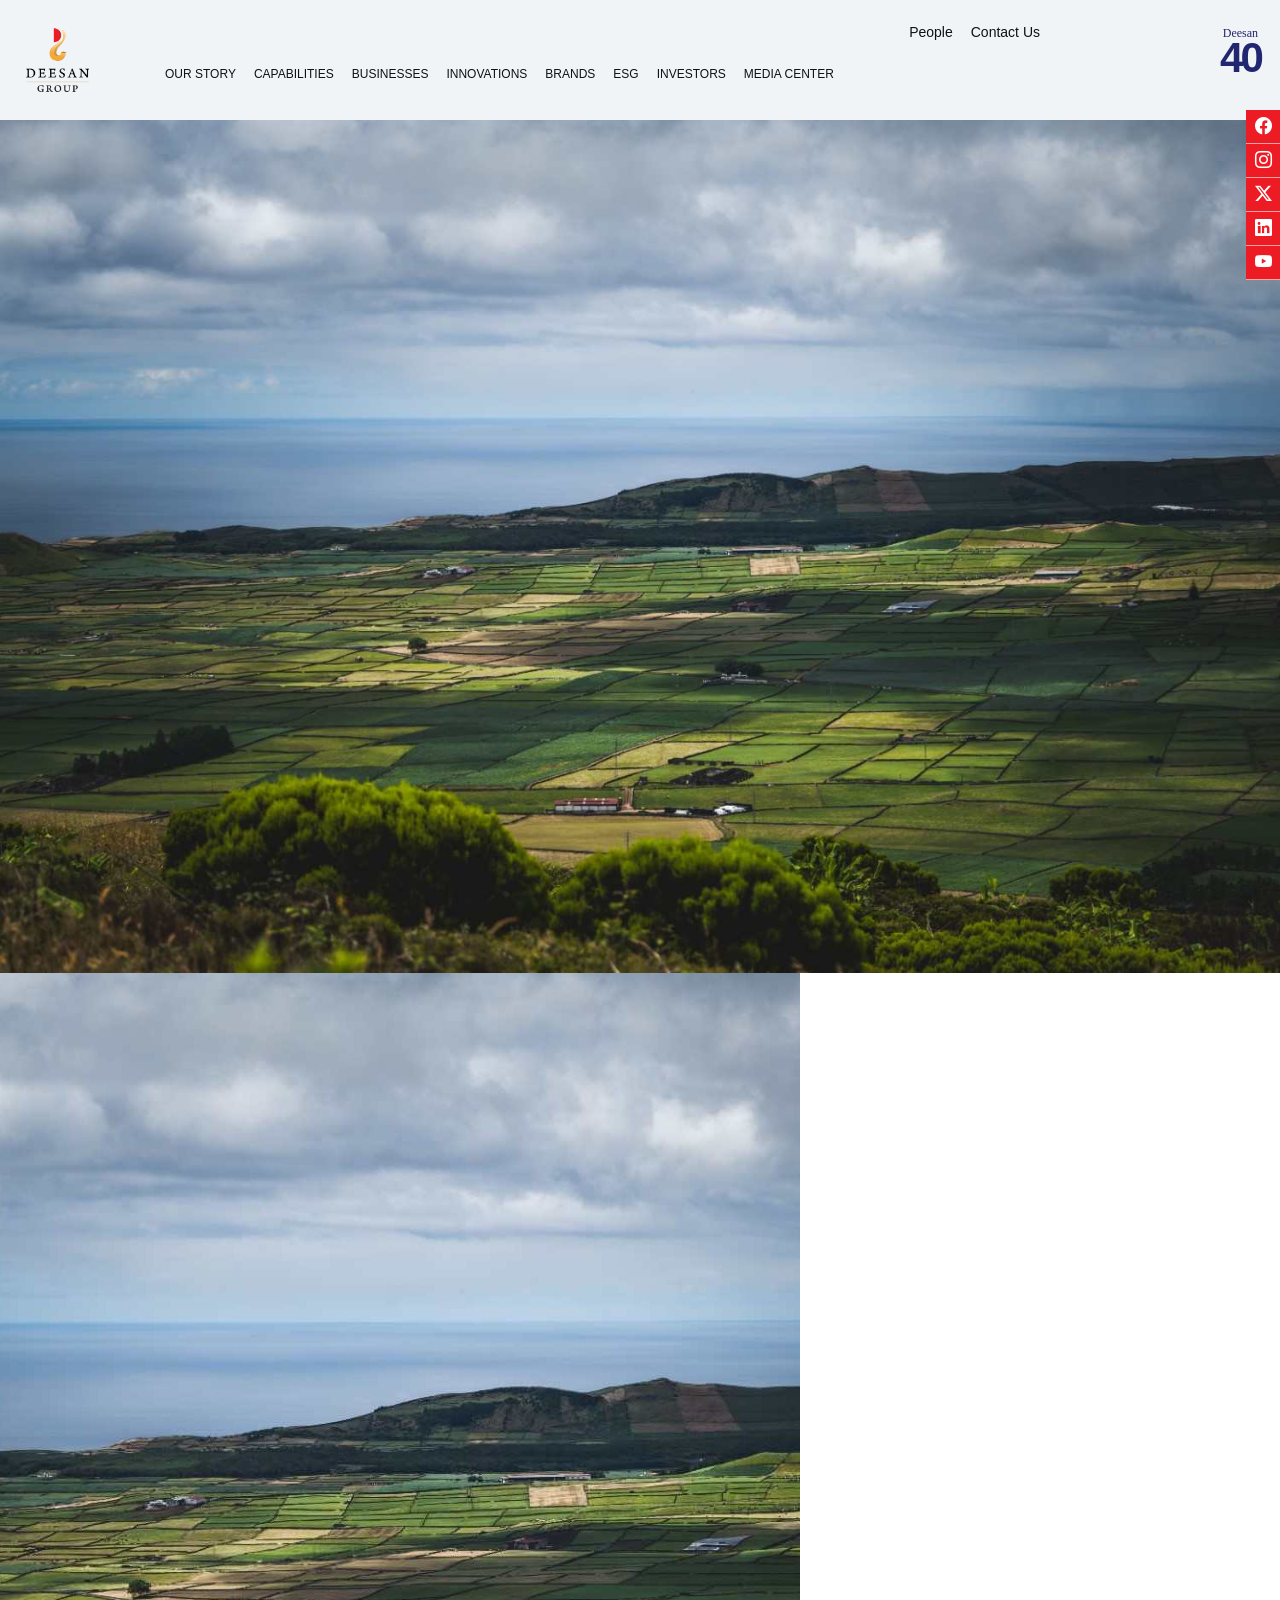
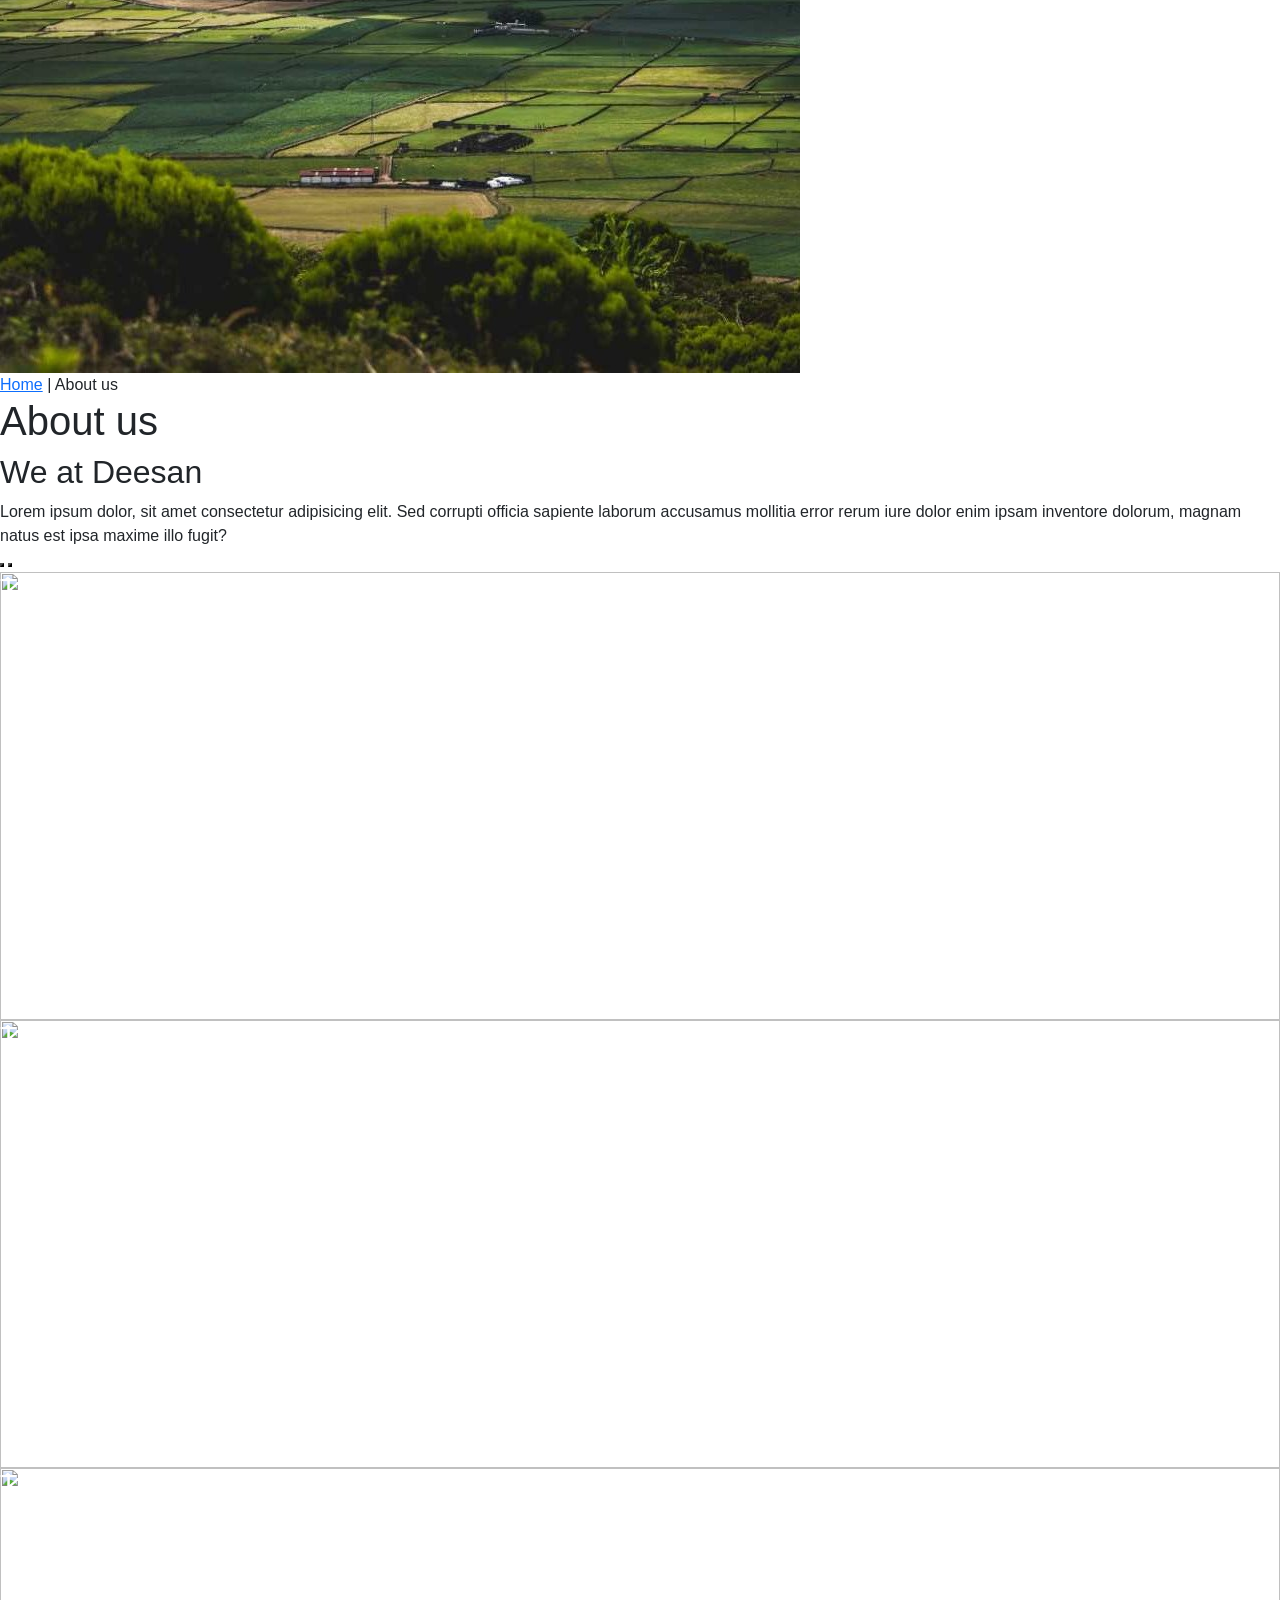
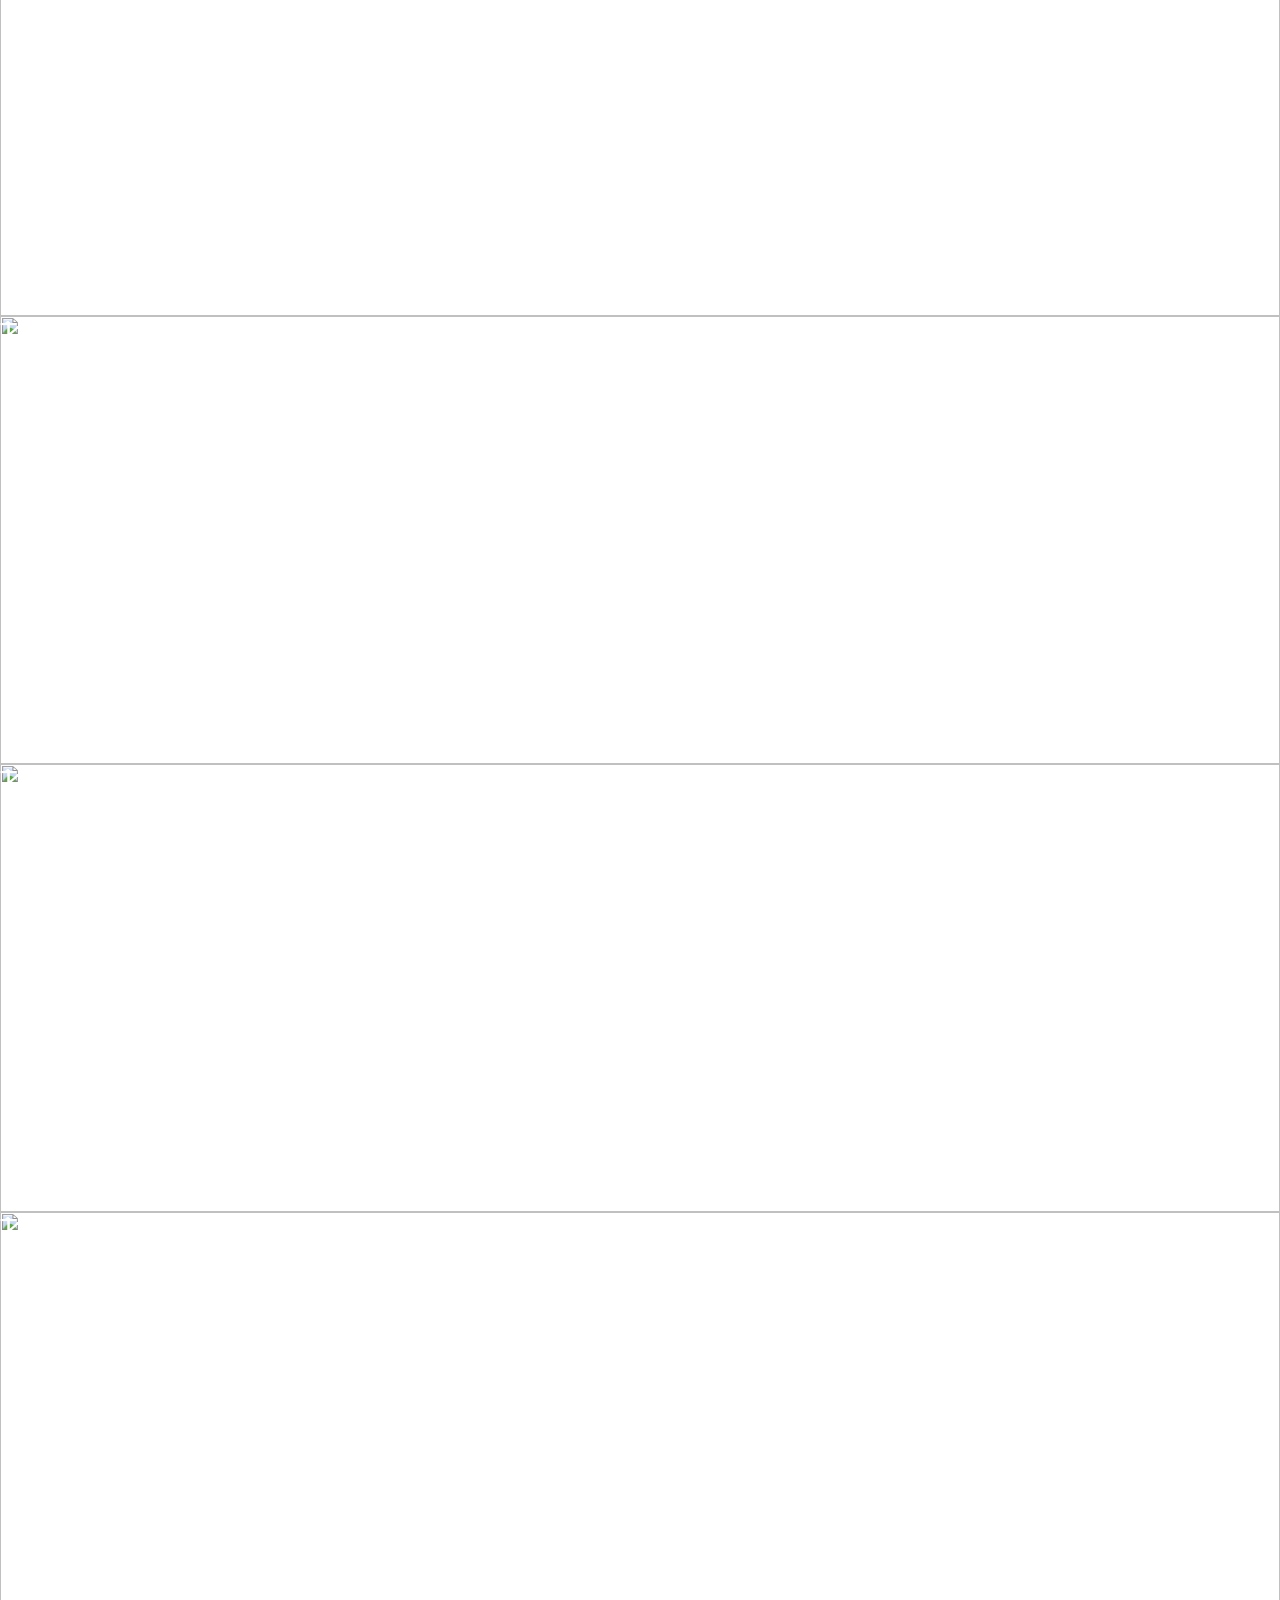
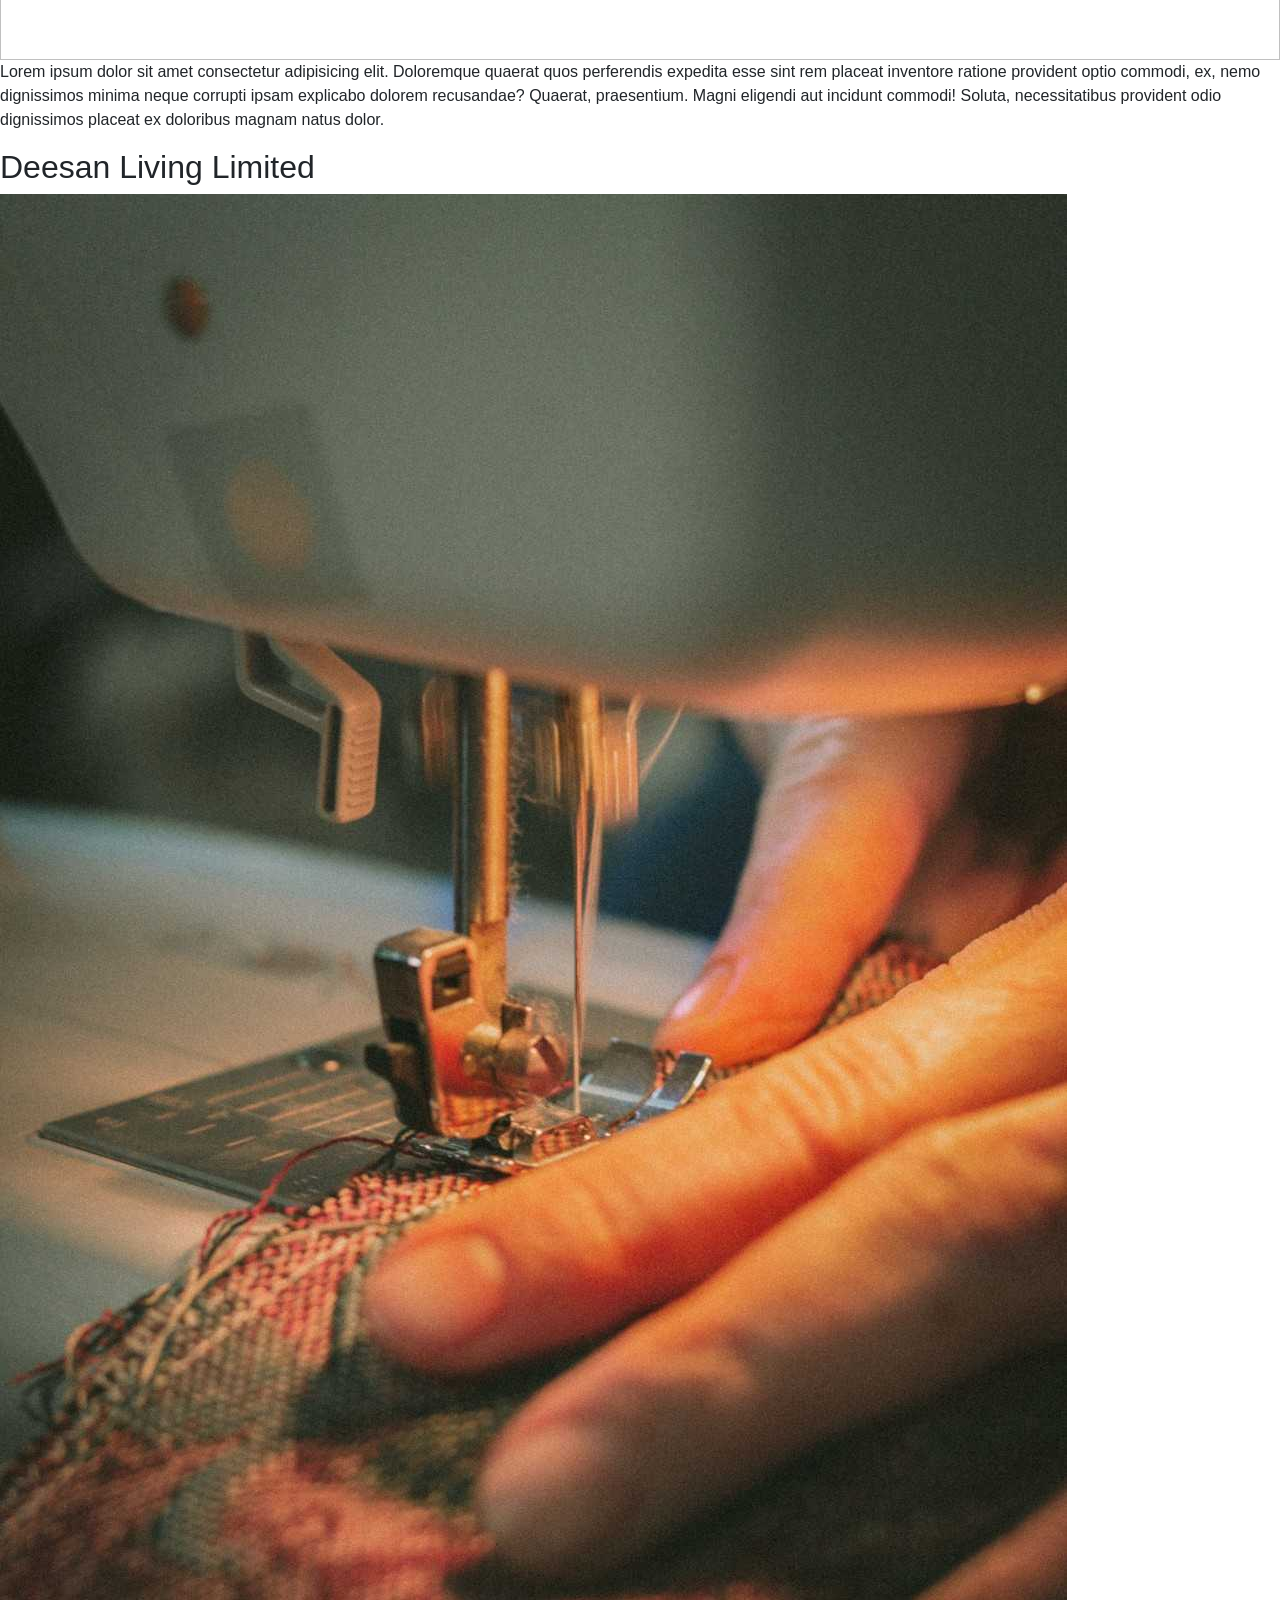
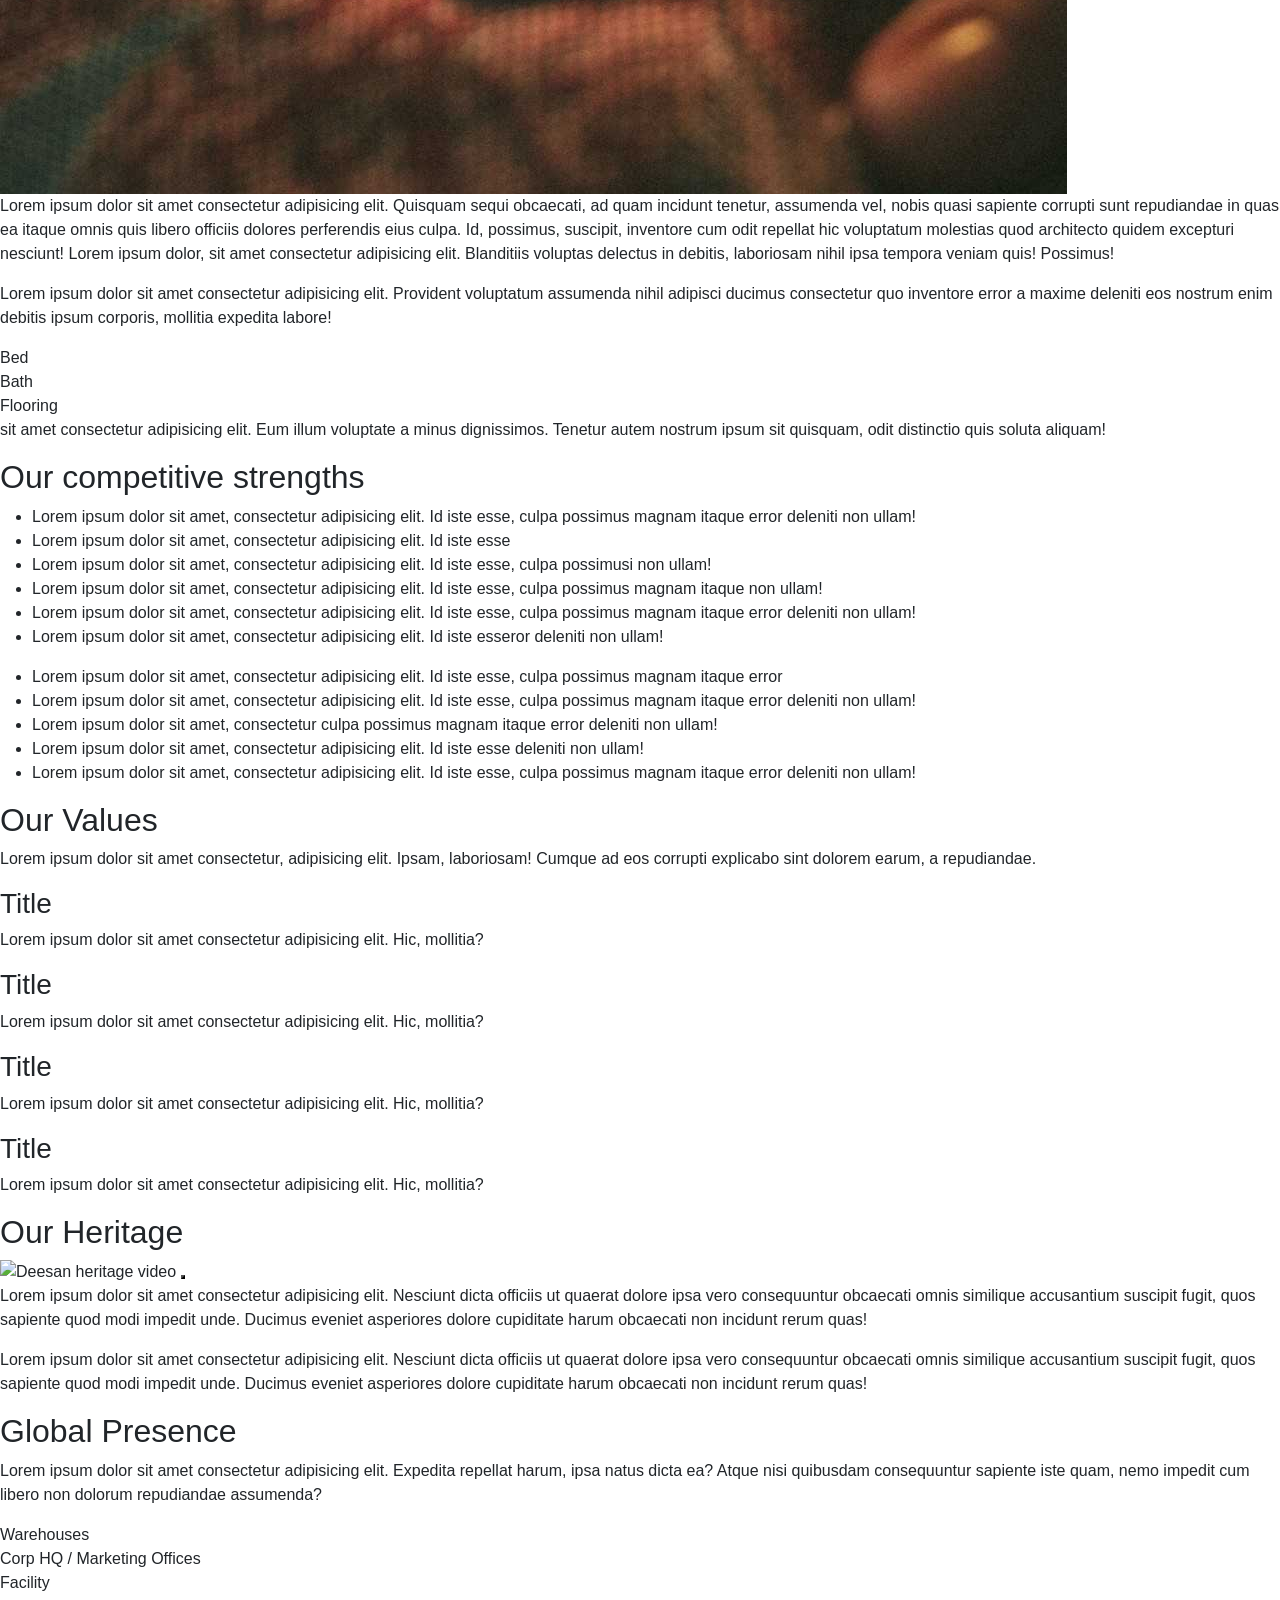
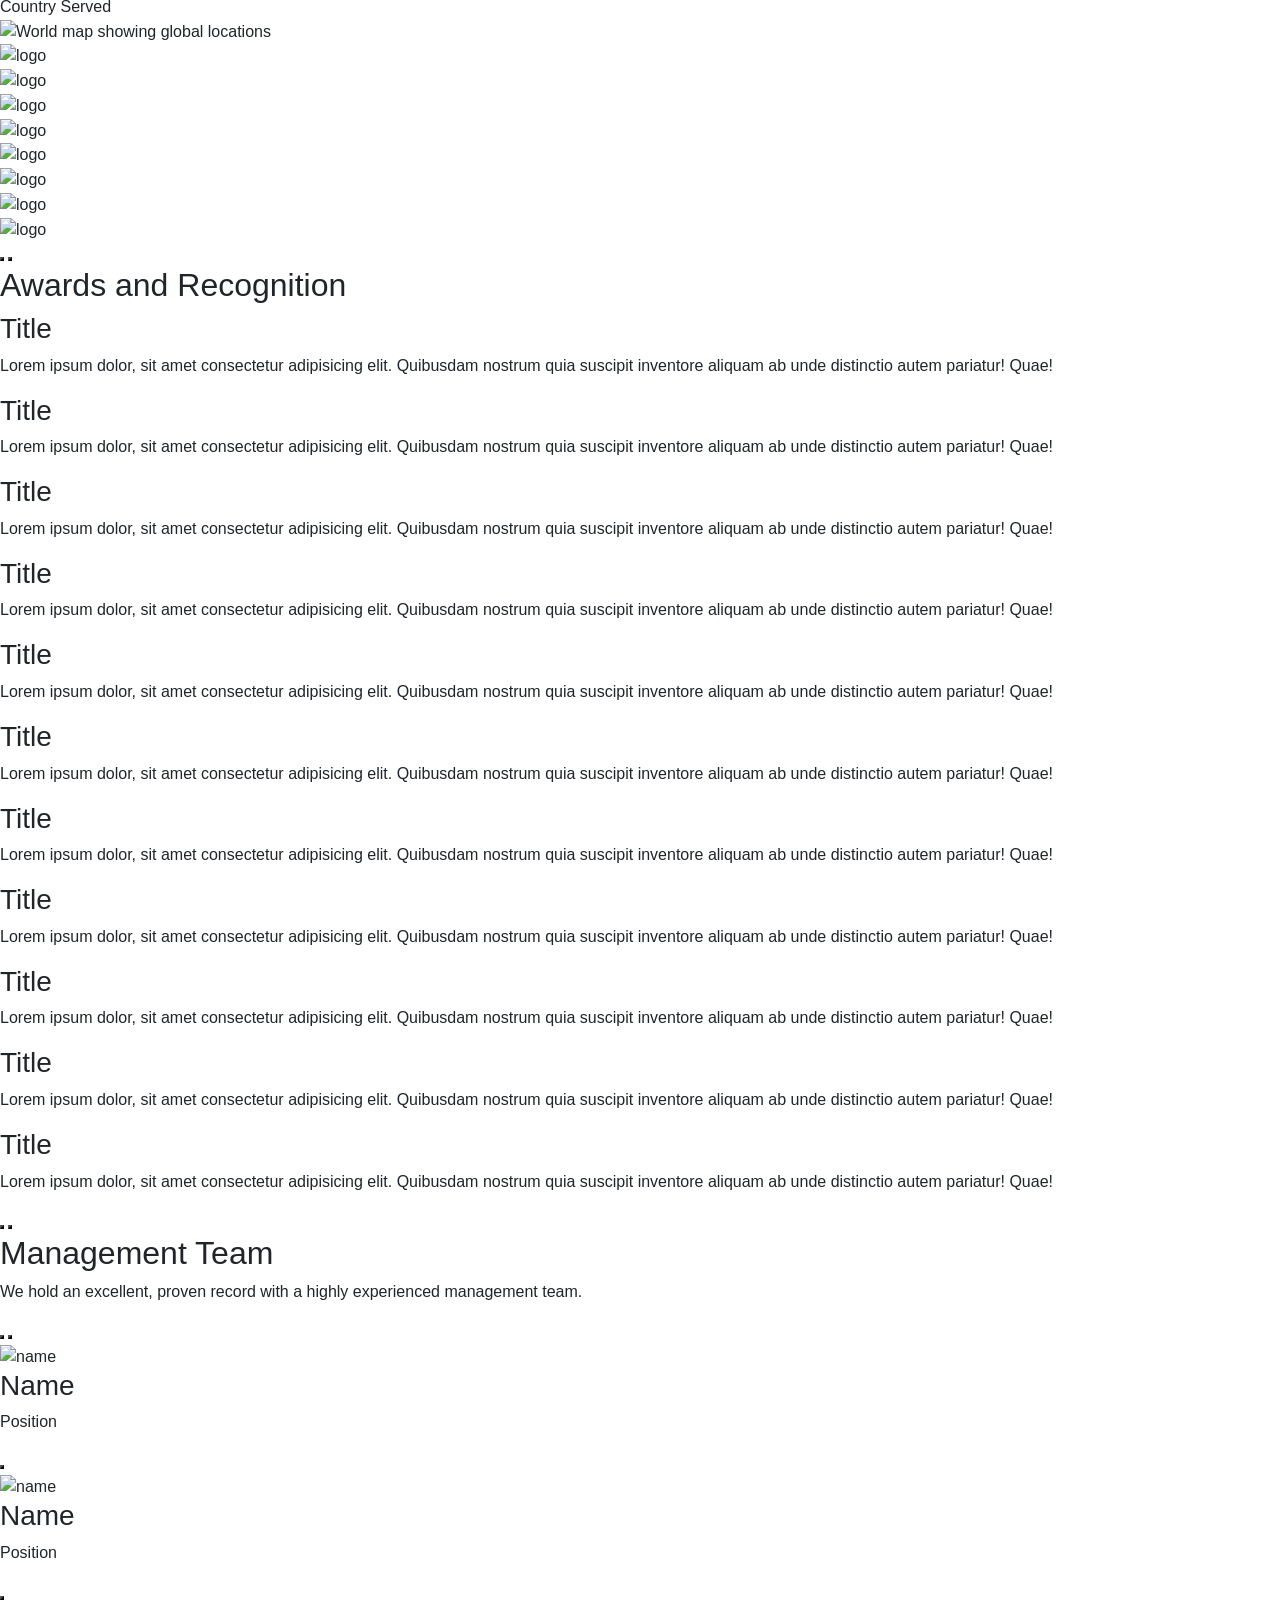
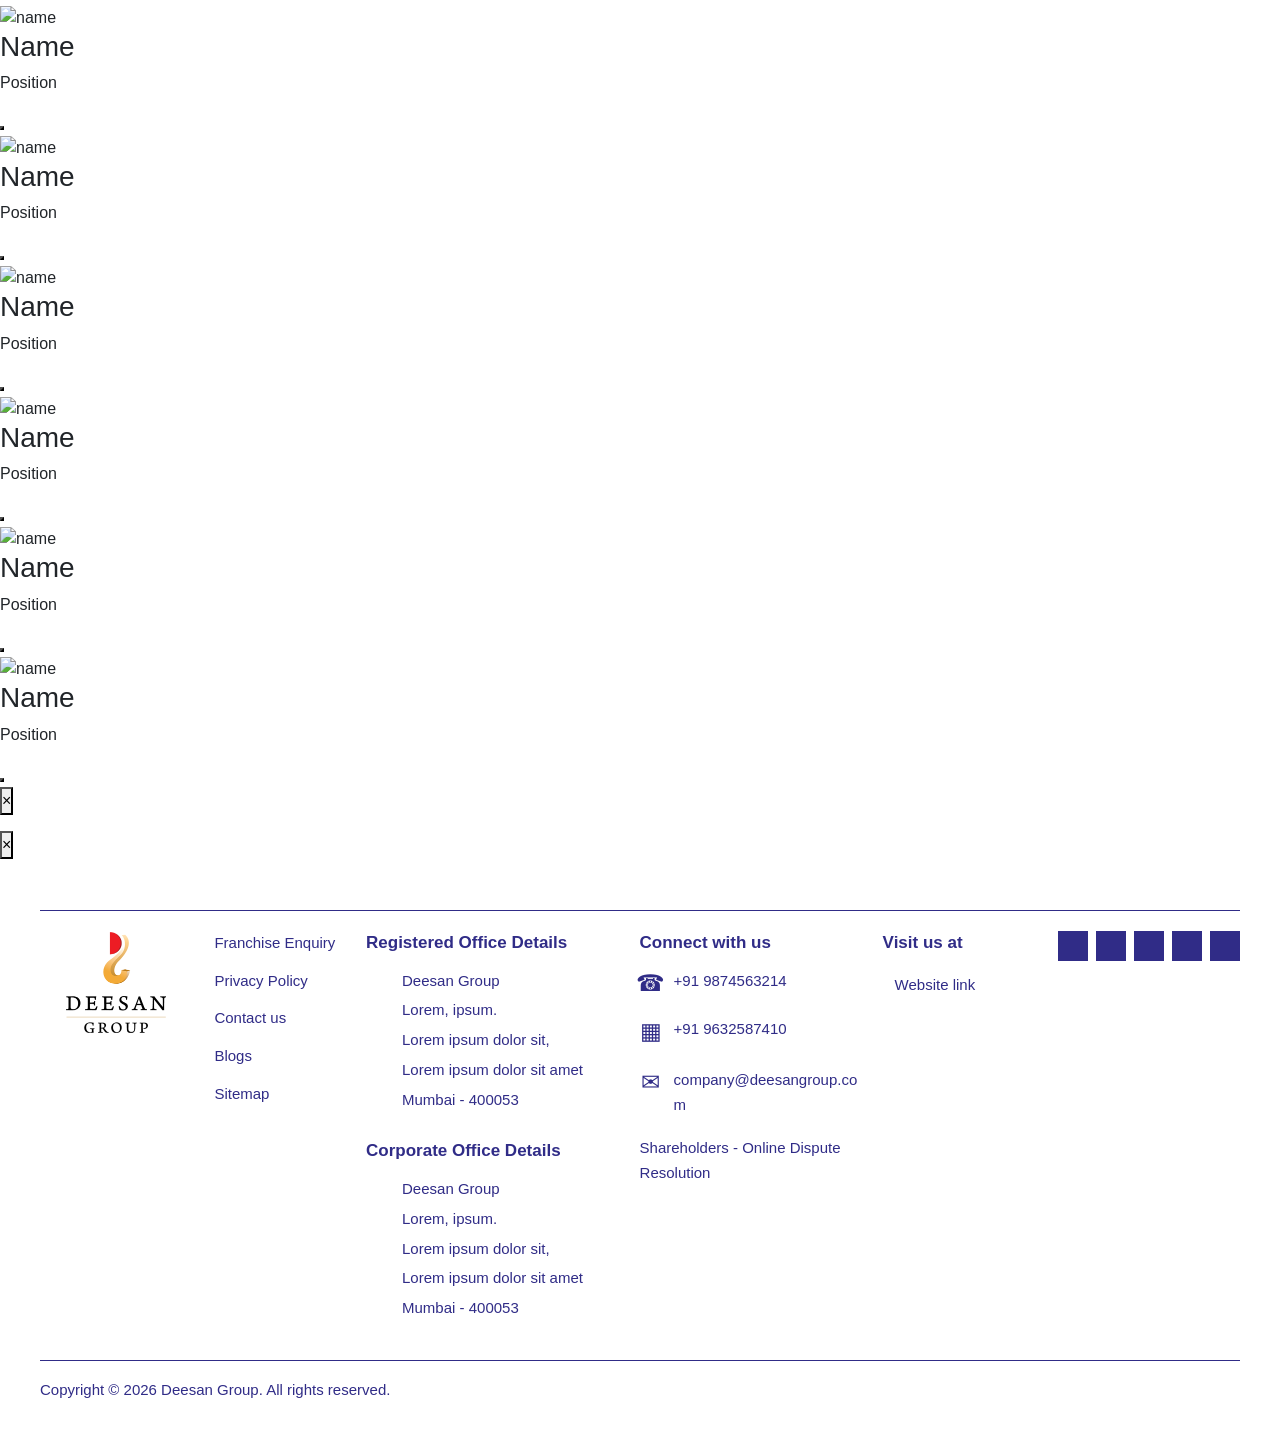
==== about-us.html @ eb40ccf4 "Add files via upload" ====
<!DOCTYPE html>
<html lang="en">

<head>
    <meta charset="UTF-8">
    <meta name="viewport" content="width=device-width, initial-scale=1.0">

    <title>About Us | Deesan Group</title>

    <!-- Bootstrap CSS -->
    <link href="https://cdn.jsdelivr.net/npm/bootstrap@5.3.3/dist/css/bootstrap.min.css" rel="stylesheet">

    <!-- Bootstrap Icons -->
    <link rel="stylesheet" href="https://cdn.jsdelivr.net/npm/bootstrap-icons@1.11.3/font/bootstrap-icons.min.css">

    <!-- Font Awesome -->
    <link rel="stylesheet" href="https://cdnjs.cloudflare.com/ajax/libs/font-awesome/7.3.1/css/all.min.css" />

    <!-- Custom CSS -->
    <link rel="stylesheet" href="assets/css/style.css">
</head>

<body>

    <header class="main-header">

        <!-- Logo - OUTSIDE container -->
        <a href="index.html" class="logo">
            <img src="assets/images/logo/deesan-logo.png" alt="Deesan Group">
        </a>


        <!-- Navigation Container -->
        <div class="nav-container">

            <!-- Top Links -->
            <div class="top-links">
                <a href="#">People</a>
                <a href="#">Contact Us</a>
            </div>


            <!-- Main Navigation -->
            <nav class="desktop-nav">

                <a href="#">OUR STORY</a>
                <a href="#">CAPABILITIES</a>
                <a href="#">BUSINESSES</a>
                <a href="#">INNOVATIONS</a>
                <a href="#">BRANDS</a>
                <a href="#">ESG</a>
                <a href="#">INVESTORS</a>
                <a href="#">MEDIA CENTER</a>

            </nav>

        </div>


        <!-- 40 Years - OUTSIDE container -->
        <div class="group-number">

            <span>Deesan</span>
            <strong>40</strong>

        </div>


        <!-- Mobile Menu -->
        <button class="mobile-menu-btn" type="button" data-bs-toggle="offcanvas" data-bs-target="#mobileMenu">

            <i class="bi bi-list"></i>

        </button>

    </header>

    <!-- ================= MOBILE MENU ================= -->

    <div class="offcanvas offcanvas-end" tabindex="-1" id="mobileMenu">

        <div class="offcanvas-header">

            <h5 class="offcanvas-title">
                DEESAN GROUP
            </h5>

            <button type="button" class="btn-close" data-bs-dismiss="offcanvas">
            </button>

        </div>

        <div class="offcanvas-body">

            <nav class="mobile-nav">

                <a href="#">OUR STORY</a>
                <a href="#">CAPABILITIES</a>
                <a href="#">BUSINESSES</a>
                <a href="#">INNOVATIONS</a>
                <a href="#">BRANDS</a>
                <a href="#">ESG</a>
                <a href="#">INVESTORS</a>
                <a href="#">MEDIA CENTER</a>

                <hr>

                <a href="#">People</a>
                <a href="#">Contact Us</a>

            </nav>

        </div>

    </div>

    <!-- ================= SOCIAL MEDIA ================= -->

    <div class="social-bar">

        <a href="#" aria-label="Facebook">
            <i class="bi bi-facebook"></i>
        </a>

        <a href="#" aria-label="Instagram">
            <i class="bi bi-instagram"></i>
        </a>

        <a href="#" aria-label="X">
            <i class="bi bi-twitter-x"></i>
        </a>

        <a href="#" aria-label="LinkedIn">
            <i class="bi bi-linkedin"></i>
        </a>

        <a href="#" aria-label="YouTube">
            <i class="bi bi-youtube"></i>
        </a>

    </div>


    <!-- Main Banner -->

    <section class="abt-banner">

        <!-- Desktop Banner -->
        <div class="d-banner">
            <img src="assets/images/banner-3.jpg" alt="About Deesan">
        </div>

        <!-- Mobile Banner -->
        <div class="m-banner">
            <img src="assets/images/banner-mobile-3.jpg" alt="About Deesan">
        </div>

        <!-- Banner Content -->
        <div class="abt-banner-overlay">
            <nav class="abt-breadcrumb" aria-label="Breadcrumb">
                <a href="index.html">Home</a>
                <span aria-hidden="true">|</span>
                <span aria-current="page">About us</span>
            </nav>

            <h1>About us</h1>
        </div>

    </section>


    <!-- We at Deesan Section -->
    <section class="deesan-section">
        <div class="deesan-container">

            <!-- Heading -->
            <div class="deesan-header">
                <h2>We at <span>Deesan</span></h2>

                <div class="deesan-intro">
                    Lorem ipsum dolor, sit amet consectetur adipisicing elit.
                    Sed corrupti officia sapiente laborum accusamus mollitia
                    error rerum iure dolor enim ipsam inventore dolorum, magnam
                    natus est ipsa maxime illo fugit?
                </div>
            </div>

            <!-- Business Categories -->
            <div class="business-carousel">

                <div class="business-carousel-controls">
                    <button class="business-arrow business-prev" type="button" aria-label="Previous businesses">
                        <i class="fa-solid fa-chevron-left"></i>
                    </button>

                    <button class="business-arrow business-next" type="button" aria-label="Next businesses">
                        <i class="fa-solid fa-chevron-right"></i>
                    </button>
                </div>

                <div class="business-viewport">
                    <div class="business-track">

                        <a href="#" class="business-card">
                            <img src="assets/images/home-textiles-icon.png" alt="" loading="lazy">
                            <h3>Title</h3>
                        </a>

                        <a href="#" class="business-card">
                            <img src="assets/images/advanced-textiles-icon.png" alt="" loading="lazy">
                            <h3>Title</h3>
                        </a>

                        <a href="#" class="business-card">
                            <img src="assets/images/flooring-solutions-icon.png" alt="" loading="lazy">
                            <h3>Title</h3>
                        </a>

                        <a href="#" class="business-card">
                            <img src="assets/images/line-pipes-icon.png" alt="" loading="lazy">
                            <h3>Title</h3>
                        </a>

                        <a href="#" class="business-card">
                            <img src="assets/images/infrastructure-icon.png" alt="" loading="lazy">
                            <h3>Title</h3>
                        </a>

                        <a href="#" class="business-card">
                            <img src="assets/images/steel-icon.png" alt="" loading="lazy">
                            <h3>Title</h3>
                        </a>

                    </div>
                </div>
            </div>

            <!-- Description -->
            <div class="deesan-description">
                <p>
                    Lorem ipsum dolor sit amet consectetur adipisicing elit.
                    Doloremque quaerat quos perferendis expedita esse sint
                    rem placeat inventore ratione provident optio commodi,
                    ex, nemo dignissimos minima neque corrupti ipsam explicabo
                    dolorem recusandae? Quaerat, praesentium. Magni eligendi
                    aut incidunt commodi! Soluta, necessitatibus provident odio
                    dignissimos placeat ex doloribus magnam natus dolor.
                </p>
            </div>

        </div>
    </section>



    <section class="deesan-living-section">
        <div class="deesan-living-container">

            <!-- Heading -->
            <div class="deesan-living-heading">
                <h2><span>Deesan</span> Living Limited</h2>
                <!-- <p>(Formerly known as Deesan India Limited)</p> -->
            </div>

            <!-- Main content -->
            <div class="deesan-living-content">

                <!-- Left: Image -->
                <div class="deesan-living-image">
                    <img src="assets/images/business-card (2).jpg" alt="Deesan Living bedroom collection"
                        loading="lazy">
                </div>

                <!-- Right: Text and categories -->
                <div class="deesan-living-info">

                    <div class="deesan-living-description">
                        <p>
                            Lorem ipsum dolor sit amet consectetur adipisicing elit.
                            Quisquam sequi obcaecati, ad quam incidunt tenetur, assumenda
                            vel, nobis quasi sapiente corrupti sunt repudiandae in quas
                            ea itaque omnis quis libero officiis dolores perferendis
                            eius culpa. Id, possimus, suscipit, inventore cum odit repellat
                            hic voluptatum molestias quod architecto quidem excepturi nesciunt!
                            Lorem ipsum dolor, sit amet consectetur adipisicing elit. Blanditiis
                            voluptas delectus in debitis, laboriosam nihil ipsa tempora veniam
                            quis! Possimus!
                        </p>

                        <p>
                            Lorem ipsum dolor sit amet consectetur adipisicing elit. Provident voluptatum assumenda
                            nihil adipisci ducimus consectetur quo inventore error a maxime deleniti eos nostrum enim
                            debitis ipsum corporis, mollitia expedita labore!
                        </p>
                    </div>

                    <!-- Categories -->
                    <div class="deesan-living-categories">

                        <div class="living-category">
                            <div class="living-category-icon">
                                <i class="fa-solid fa-bed" aria-hidden="true"></i>
                            </div>
                            <span>Bed</span>
                        </div>

                        <div class="living-category">
                            <div class="living-category-icon">
                                <i class="fa-solid fa-bath" aria-hidden="true"></i>
                            </div>
                            <span>Bath</span>
                        </div>

                        <div class="living-category">
                            <div class="living-category-icon">
                                <i class="fa-solid fa-border-all" aria-hidden="true"></i>
                            </div>
                            <span>Flooring</span>
                        </div>

                    </div>

                    <p class="deesan-living-bottom-text">
                        sit amet consectetur adipisicing elit. Eum illum voluptate a minus dignissimos. Tenetur autem
                        nostrum ipsum sit quisquam, odit distinctio quis soluta aliquam!
                    </p>

                </div>
            </div>

        </div>
    </section>


    <!-- Our Competitive Strengths -->
    <section class="competitive-strengths">
        <div class="strengths-container">

            <div class="strengths-heading">
                <i class="fa-solid fa-hand-fist" aria-hidden="true"></i>
                <h2>Our competitive strengths</h2>
            </div>

            <div class="strengths-grid">

                <!-- Left Column -->
                <ul class="strengths-list">
                    <li>
                        <i class="fa-solid fa-circle-check"></i>
                        <span>Lorem ipsum dolor sit amet, consectetur adipisicing elit. Id iste esse, culpa possimus
                            magnam itaque error deleniti non ullam!</span>
                    </li>

                    <li>
                        <i class="fa-solid fa-circle-check"></i>
                        <span>Lorem ipsum dolor sit amet, consectetur adipisicing elit. Id iste esse</span>
                    </li>

                    <li>
                        <i class="fa-solid fa-circle-check"></i>
                        <span>Lorem ipsum dolor sit amet, consectetur adipisicing elit. Id iste esse, culpa possimusi
                            non ullam!</span>
                    </li>

                    <li>
                        <i class="fa-solid fa-circle-check"></i>
                        <span>Lorem ipsum dolor sit amet, consectetur adipisicing elit. Id iste esse, culpa possimus
                            magnam itaque non ullam!</span>
                    </li>

                    <li>
                        <i class="fa-solid fa-circle-check"></i>
                        <span>Lorem ipsum dolor sit amet, consectetur adipisicing elit. Id iste esse, culpa possimus
                            magnam itaque error deleniti non ullam!</span>
                    </li>

                    <li>
                        <i class="fa-solid fa-circle-check"></i>
                        <span>Lorem ipsum dolor sit amet, consectetur adipisicing elit. Id iste esseror deleniti non
                            ullam!</span>
                    </li>
                </ul>

                <!-- Right Column -->
                <ul class="strengths-list">
                    <li>
                        <i class="fa-solid fa-circle-check"></i>
                        <span>Lorem ipsum dolor sit amet, consectetur adipisicing elit. Id iste esse, culpa possimus
                            magnam itaque error</span>
                    </li>

                    <li>
                        <i class="fa-solid fa-circle-check"></i>
                        <span>Lorem ipsum dolor sit amet, consectetur adipisicing elit. Id iste esse, culpa possimus
                            magnam itaque error deleniti non ullam!</span>
                    </li>

                    <li>
                        <i class="fa-solid fa-circle-check"></i>
                        <span>Lorem ipsum dolor sit amet, consectetur culpa possimus magnam itaque error deleniti non
                            ullam!</span>
                    </li>

                    <li>
                        <i class="fa-solid fa-circle-check"></i>
                        <span>Lorem ipsum dolor sit amet, consectetur adipisicing elit. Id iste esse deleniti non
                            ullam!</span>
                    </li>

                    <li>
                        <i class="fa-solid fa-circle-check"></i>
                        <span>Lorem ipsum dolor sit amet, consectetur adipisicing elit. Id iste esse, culpa possimus
                            magnam itaque error deleniti non ullam!</span>
                    </li>
                </ul>

            </div>
        </div>
    </section>


    <!-- Our Values Section -->
    <section class="our-values-section">
        <div class="values-container">

            <!-- Heading -->
            <div class="values-header">
                <h2>Our <span>Values</span></h2>

                <p>
                    Lorem ipsum dolor sit amet consectetur, adipisicing elit. Ipsam, laboriosam! Cumque ad eos corrupti
                    explicabo sint dolorem earum, a repudiandae.
                </p>
            </div>

            <!-- Values Cards -->
            <div class="values-grid">

                <div class="value-card">
                    <div class="value-icon">
                        <i class="fa-solid fa-book-open-reader"></i>
                    </div>
                    <div class="value-content">
                        <h3>Title</h3>
                        <p>Lorem ipsum dolor sit amet consectetur adipisicing elit. Hic, mollitia?</p>
                    </div>
                </div>

                <div class="value-card">
                    <div class="value-icon">
                        <i class="fa-solid fa-gears"></i>
                    </div>
                    <div class="value-content">
                        <h3>Title</h3>
                        <p>Lorem ipsum dolor sit amet consectetur adipisicing elit. Hic, mollitia?</p>
                    </div>
                </div>

                <div class="value-card">
                    <div class="value-icon">
                        <i class="fa-solid fa-people-group"></i>
                    </div>
                    <div class="value-content">
                        <h3>Title</h3>
                        <p>Lorem ipsum dolor sit amet consectetur adipisicing elit. Hic, mollitia?</p>
                    </div>
                </div>

                <div class="value-card">
                    <div class="value-icon">
                        <i class="fa-solid fa-seedling"></i>
                    </div>
                    <div class="value-content">
                        <h3>Title</h3>
                        <p>Lorem ipsum dolor sit amet consectetur adipisicing elit. Hic, mollitia?</p>
                    </div>
                </div>

            </div>
        </div>
    </section>


    <!-- Our Heritage Section -->
    <section class="heritage-section">
        <div class="heritage-container">

            <h2 class="heritage-heading">
                <span>Our</span> Heritage
            </h2>

            <div class="heritage-content">

                <!-- Video Thumbnail -->
                <div class="heritage-video">
                    <img src="assets/images/heritage-video.jpg" alt="Deesan heritage video">

                    <button class="heritage-play-btn" type="button" aria-label="Play heritage video">
                        <i class="fa-solid fa-play"></i>
                    </button>
                </div>

                <!-- Heritage Text -->
                <div class="heritage-text">
                    <p>
                        Lorem ipsum dolor sit amet consectetur adipisicing elit. Nesciunt dicta officiis ut quaerat
                        dolore ipsa vero consequuntur obcaecati omnis similique accusantium suscipit fugit, quos
                        sapiente quod modi impedit unde. Ducimus eveniet asperiores dolore cupiditate harum obcaecati
                        non incidunt rerum quas!
                    </p>

                    <p>
                        Lorem ipsum dolor sit amet consectetur adipisicing elit. Nesciunt dicta officiis ut quaerat
                        dolore ipsa vero consequuntur obcaecati omnis similique accusantium suscipit fugit, quos
                        sapiente quod modi impedit unde. Ducimus eveniet asperiores dolore cupiditate harum obcaecati
                        non incidunt rerum quas!
                    </p>
                </div>

            </div>
        </div>
    </section>

    <!-- Global Presence Section -->
    <section class="global-presence">
        <div class="global-presence-top">
            <div class="global-container">

                <div class="global-info">
                    <h2><span>Global</span> Presence</h2>

                    <p>
                        Lorem ipsum dolor sit amet consectetur adipisicing elit. Expedita repellat harum, ipsa natus
                        dicta ea? Atque nisi quibusdam consequuntur sapiente iste quam, nemo impedit cum libero non
                        dolorum repudiandae assumenda?
                    </p>

                    <div class="map-legend">
                        <div><span class="legend-dot warehouse"></span> Warehouses</div>
                        <div><span class="legend-dot office"></span> Corp HQ / Marketing Offices</div>
                        <div><span class="legend-dot facility"></span> Facility</div>
                        <div><span class="legend-dot country"></span> Country Served</div>
                    </div>
                </div>

                <div class="global-map">
                    <img src="assets/images/global-map-img.png" alt="World map showing global locations">

                </div>

            </div>
        </div>

        <!-- Client Logo Carousel -->
        <div class="global-logos-container">

            <div class="global-logos" id="globalLogos">

                <div class="global-logo-card">
                    <img src="assets/images/westin-logo.png" alt="logo">
                </div>

                <div class="global-logo-card">
                    <img src="assets/images/w-hotels-logo.png" alt="logo">
                </div>

                <div class="global-logo-card">
                    <img src="assets/images/zola-logo.png" alt="logo">
                </div>

                <div class="global-logo-card">
                    <img src="assets/images/nicepak-logo.png" alt="logo">
                </div>

                <div class="global-logo-card">
                    <img src="assets/images/pg-logo.png" alt="logo">
                </div>

                <div class="global-logo-card">
                    <img src="assets/images/client-6.png" alt="logo">
                </div>

                <div class="global-logo-card">
                    <img src="assets/images/client-7.png" alt="logo">
                </div>

                <div class="global-logo-card">
                    <img src="assets/images/client-8.png" alt="logo">
                </div>

            </div>

            <div class="global-logo-controls">
                <button type="button" id="globalLogoPrev" aria-label="Previous logos">
                    <i class="fa-solid fa-chevron-left"></i>
                </button>

                <button type="button" id="globalLogoNext" aria-label="Next logos">
                    <i class="fa-solid fa-chevron-right"></i>
                </button>
            </div>

        </div>
    </section>

    <!-- Awards and Recognition Section -->
    <section class="awards-section">
        <div class="awards-container">

            <h2 class="awards-heading">
                Awards and <span>Recognition</span>
            </h2>

            <div class="awards-grid">

                <article class="award-card">
                    <i class="fa-solid fa-award award-icon"></i>
                    <h3>Title</h3>
                    <p>Lorem ipsum dolor, sit amet consectetur adipisicing elit. Quibusdam nostrum quia suscipit
                        inventore aliquam ab unde distinctio autem pariatur! Quae!
                    </p>
                </article>

                <article class="award-card">
                    <i class="fa-solid fa-award award-icon"></i>
                    <h3>Title</h3>
                    <p>Lorem ipsum dolor, sit amet consectetur adipisicing elit. Quibusdam nostrum quia suscipit
                        inventore aliquam ab unde distinctio autem pariatur! Quae!
                    </p>
                </article>

                <article class="award-card">
                    <i class="fa-solid fa-award award-icon"></i>
                    <h3>Title</h3>
                    <p>Lorem ipsum dolor, sit amet consectetur adipisicing elit. Quibusdam nostrum quia suscipit
                        inventore aliquam ab unde distinctio autem pariatur! Quae!
                    </p>
                </article>

                <article class="award-card">
                    <i class="fa-solid fa-award award-icon"></i>
                    <h3>Title</h3>
                    <p>Lorem ipsum dolor, sit amet consectetur adipisicing elit. Quibusdam nostrum quia suscipit
                        inventore aliquam ab unde distinctio autem pariatur! Quae!
                    </p>
                </article>

                <article class="award-card">
                    <i class="fa-solid fa-award award-icon"></i>
                    <h3>Title</h3>
                    <p>Lorem ipsum dolor, sit amet consectetur adipisicing elit. Quibusdam nostrum quia suscipit
                        inventore aliquam ab unde distinctio autem pariatur! Quae!
                    </p>
                </article>

                <article class="award-card">
                    <i class="fa-solid fa-award award-icon"></i>
                    <h3>Title</h3>
                    <p>Lorem ipsum dolor, sit amet consectetur adipisicing elit. Quibusdam nostrum quia suscipit
                        inventore aliquam ab unde distinctio autem pariatur! Quae!
                    </p>
                </article>

                <article class="award-card">
                    <i class="fa-solid fa-award award-icon"></i>
                    <h3>Title</h3>
                    <p>Lorem ipsum dolor, sit amet consectetur adipisicing elit. Quibusdam nostrum quia suscipit
                        inventore aliquam ab unde distinctio autem pariatur! Quae!
                    </p>
                </article>

                <article class="award-card">
                    <i class="fa-solid fa-award award-icon"></i>
                    <h3>Title</h3>
                    <p>Lorem ipsum dolor, sit amet consectetur adipisicing elit. Quibusdam nostrum quia suscipit
                        inventore aliquam ab unde distinctio autem pariatur! Quae!
                    </p>
                </article>

                <article class="award-card">
                    <i class="fa-solid fa-award award-icon"></i>
                    <h3>Title</h3>
                    <p>Lorem ipsum dolor, sit amet consectetur adipisicing elit. Quibusdam nostrum quia suscipit
                        inventore aliquam ab unde distinctio autem pariatur! Quae!
                    </p>
                </article>

                <article class="award-card">
                    <i class="fa-solid fa-award award-icon"></i>
                    <h3>Title</h3>
                    <p>Lorem ipsum dolor, sit amet consectetur adipisicing elit. Quibusdam nostrum quia suscipit
                        inventore aliquam ab unde distinctio autem pariatur! Quae!
                    </p>
                </article>

                <article class="award-card">
                    <i class="fa-solid fa-award award-icon"></i>
                    <h3>Title</h3>
                    <p>Lorem ipsum dolor, sit amet consectetur adipisicing elit. Quibusdam nostrum quia suscipit
                        inventore aliquam ab unde distinctio autem pariatur! Quae!
                    </p>
                </article>

            </div>

            <div class="awards-navigation">
                <button class="awards-prev" type="button" aria-label="Previous awards">
                    <i class="fa-solid fa-chevron-left"></i>
                </button>
                <button class="awards-next" type="button" aria-label="Next awards">
                    <i class="fa-solid fa-chevron-right"></i>
                </button>
            </div>

        </div>
    </section>


    <section class="management-section">
        <div class="management-container">

            <h2 class="management-heading">
                Management <span>Team</span>
            </h2>
            <p class="management-subtitle">
                We hold an excellent, proven record with a highly experienced management team.
            </p>

            <div class="team-navigation">
                <button type="button" class="team-prev" aria-label="Previous team member">
                    <i class="fa-solid fa-chevron-left"></i>
                </button>
                <button type="button" class="team-next" aria-label="Next team member">
                    <i class="fa-solid fa-chevron-right"></i>
                </button>
            </div>

            <div class="team-viewport">
                <div class="team-track">

                    <article class="team-card active">
                        <img src="assets/images/profile-pic.jpg" alt="name">
                        <div class="team-card-info">
                            <h3>Name</h3>
                            <p>Position</p>
                            <button class="team-details-btn" type="button" data-member="0"
                                aria-label="View B. K. Goenka details">
                                <i class="fa-solid fa-arrow-right"></i>
                            </button>
                        </div>
                    </article>

                    <article class="team-card">
                        <img src="assets/images/profile-pic.jpg" alt="name">
                        <div class="team-card-info">
                            <h3>Name</h3>
                            <p>Position</p>
                            <button class="team-details-btn" type="button" data-member="0"
                                aria-label="View B. K. Goenka details">
                                <i class="fa-solid fa-arrow-right"></i>
                            </button>
                        </div>
                    </article>

                    <article class="team-card">
                        <img src="assets/images/profile-pic.jpg" alt="name">
                        <div class="team-card-info">
                            <h3>Name</h3>
                            <p>Position</p>
                            <button class="team-details-btn" type="button" data-member="0"
                                aria-label="View B. K. Goenka details">
                                <i class="fa-solid fa-arrow-right"></i>
                            </button>
                        </div>
                    </article>

                    <article class="team-card">
                        <img src="assets/images/profile-pic.jpg" alt="name">
                        <div class="team-card-info">
                            <h3>Name</h3>
                            <p>Position</p>
                            <button class="team-details-btn" type="button" data-member="0"
                                aria-label="View B. K. Goenka details">
                                <i class="fa-solid fa-arrow-right"></i>
                            </button>
                        </div>
                    </article>

                    <article class="team-card">
                        <img src="assets/images/profile-pic.jpg" alt="name">
                        <div class="team-card-info">
                            <h3>Name</h3>
                            <p>Position</p>
                            <button class="team-details-btn" type="button" data-member="0"
                                aria-label="View B. K. Goenka details">
                                <i class="fa-solid fa-arrow-right"></i>
                            </button>
                        </div>
                    </article>

                    <article class="team-card">
                        <img src="assets/images/profile-pic.jpg" alt="name">
                        <div class="team-card-info">
                            <h3>Name</h3>
                            <p>Position</p>
                            <button class="team-details-btn" type="button" data-member="0"
                                aria-label="View B. K. Goenka details">
                                <i class="fa-solid fa-arrow-right"></i>
                            </button>
                        </div>
                    </article>

                    <article class="team-card">
                        <img src="assets/images/profile-pic.jpg" alt="name">
                        <div class="team-card-info">
                            <h3>Name</h3>
                            <p>Position</p>
                            <button class="team-details-btn" type="button" data-member="0"
                                aria-label="View B. K. Goenka details">
                                <i class="fa-solid fa-arrow-right"></i>
                            </button>
                        </div>
                    </article>

                    <article class="team-card">
                        <img src="assets/images/profile-pic.jpg" alt="name">
                        <div class="team-card-info">
                            <h3>Name</h3>
                            <p>Position</p>
                            <button class="team-details-btn" type="button" data-member="0"
                                aria-label="View B. K. Goenka details">
                                <i class="fa-solid fa-arrow-right"></i>
                            </button>
                        </div>
                    </article>

                </div>
            </div>
        </div>
    </section>

    <!-- Team member details modal -->
    <div class="team-modal" id="teamModal" aria-hidden="true">
        <div class="team-modal-backdrop" data-close-modal></div>

        <div class="team-modal-content" role="dialog" aria-modal="true" aria-labelledby="teamModalName">

            <button type="button" class="team-modal-close" data-close-modal aria-label="Close details">
                &times;
            </button>

            <h2 id="teamModalName"></h2>
            <p id="teamModalRole" class="team-modal-role"></p>
            <div id="teamModalBio"></div>
        </div>
    </div>


    <!-- Team member details modal -->
    <div class="team-modal" id="teamModal" aria-hidden="true">
        <div class="team-modal-backdrop" data-close-modal></div>

        <div class="team-modal-content" role="dialog" aria-modal="true" aria-labelledby="teamModalName">

            <button type="button" class="team-modal-close" data-close-modal aria-label="Close details">
                &times;
            </button>

            <h2 id="teamModalName"></h2>
            <p id="teamModalRole" class="team-modal-role"></p>
            <div id="teamModalBio"></div>
        </div>
    </div>

    <!-- Footer -->
    <footer class="site-footer">
        <div class="footer-container">

            <div class="footer-main">

                <!-- Logo -->
                <div class="footer-brand">
                    <a href="index.html" aria-label="Deesan Group">
                        <img src="assets/images/logo/deesan-logo.png" alt="Deesan Group">
                    </a>
                </div>

                <!-- Quick links -->
                <nav class="footer-links" aria-label="Footer navigation">
                    <a href="#">Franchise Enquiry</a>
                    <a href="#">Privacy Policy</a>
                    <a href="#">Contact us</a>
                    <a href="#">Blogs</a>
                    <a href="#">Sitemap</a>
                </nav>

                <!-- Office details -->
                <div class="footer-offices">

                    <div class="footer-office">
                        <h3>Registered Office Details</h3>

                        <div class="footer-address">
                            <span class="footer-icon"><i class="fa-solid fa-location-dot"></i></span>
                            <div>
                                <p>Deesan Group</p>
                                <p>Lorem, ipsum.</p>
                                <p>Lorem ipsum dolor sit,</p>
                                <p>Lorem ipsum dolor sit amet</p>
                                <p>Mumbai - 400053</p>
                            </div>
                        </div>
                    </div>

                    <div class="footer-office">
                        <h3>Corporate Office Details</h3>

                        <div class="footer-address">
                            <span class="footer-icon"><i class="fa-solid fa-location-dot"></i></span>
                            <div>
                                <p>Deesan Group</p>
                                <p>Lorem, ipsum.</p>
                                <p>Lorem ipsum dolor sit,</p>
                                <p>Lorem ipsum dolor sit amet</p>
                                <p>Mumbai - 400053</p>
                            </div>
                        </div>
                    </div>

                </div>

                <!-- Contact details -->
                <div class="footer-contact">
                    <h3>Connect with us</h3>

                    <a href="tel:+912836661111" class="footer-contact-item">
                        <span class="footer-icon" aria-hidden="true">☎</span>
                        <span>+91 9874563214</span>
                    </a>

                    <a href="tel:+912836279010" class="footer-contact-item">
                        <span class="footer-icon" aria-hidden="true">▦</span>
                        <span>+91 9632587410</span>
                    </a>

                    <a href="mailto:" class="footer-contact-item footer-email">
                        <span class="footer-icon" aria-hidden="true">✉</span>
                        <span>company@deesangroup.com</span>
                    </a>

                    <p class="footer-shareholders">
                        Shareholders -
                        <a href="#">Online Dispute Resolution</a>
                    </p>
                </div>

                <!-- Website and social links -->

                <div class="footer-social">
                    <h3>Visit us at</h3>

                    <a href="#" class="footer-website" target="_blank" rel="noopener noreferrer">

                        <i class="fa-solid fa-globe" aria-hidden="true"></i>
                        <span>Website link</span>

                    </a>
                </div>



                <div class="sm-links">
                    <div class="footer-social-icons">
                        <a href="#" aria-label="Facebook" target="_blank" rel="noopener noreferrer">
                            <i class="fa-brands fa-facebook-f"></i>
                        </a>

                        <a href="#" aria-label="Instagram" target="_blank" rel="noopener noreferrer">
                            <i class="fa-brands fa-instagram"></i>
                        </a>

                        <a href="#" aria-label="X" target="_blank" rel="noopener noreferrer">
                            <i class="fa-brands fa-x-twitter"></i>
                        </a>

                        <a href="#" aria-label="LinkedIn" target="_blank" rel="noopener noreferrer">
                            <i class="fa-brands fa-linkedin-in"></i>
                        </a>

                        <a href="#" aria-label="YouTube" target="_blank" rel="noopener noreferrer">
                            <i class="fa-brands fa-youtube"></i>
                        </a>
                    </div>
                </div>


            </div>

            <!-- Copyright -->
            <div class="footer-bottom">
                <p>Copyright © 2026 Deesan Group. All rights reserved.</p>
            </div>

        </div>
    </footer>

    <!-- Bootstrap JS -->

    <script src="https://cdn.jsdelivr.net/npm/bootstrap@5.3.3/dist/js/bootstrap.bundle.min.js">
    </script>

    <!-- Custom JS -->

    <script src="/assets/js/script.js"></script>
</body>

</html>
---- assets/css/style.css ----
:root {
    --primary: #20266f;
    --red: #ED1C24;
    --hover-red: #c91218;
    --header-bg: #f1f4f7;
    --card-purple: #292477;
    --body-font: Arial, Helvetica, sans-serif;
}

* {
    margin: 0;
    padding: 0;
    box-sizing: border-box;
}

html {
    scroll-behavior: smooth;
}

body {
    font-family: var(--body-font);
    overflow-x: hidden;
}

img {
    max-width: 100%;
}

/* =========================================================
   HEADER
   Logo and anniversary mark remain outside nav container
========================================================= */

.main-header {
    position: relative;
    z-index: 1000;
    width: 100%;
    height: 120px;
    background: var(--header-bg);
}

.logo {
    position: absolute;
    top: 50%;
    left: 3.5%;
    z-index: 10;
    display: flex;
    align-items: center;
    text-decoration: none;
    transform: translateY(-50%);
}

.logo img {
    display: block;
    width: auto;
    height: 72px;
    max-width: 180px;
    object-fit: contain;
}

.nav-container {
    position: relative;
    width: calc(100% - 400px);
    max-width: 1000px;
    height: 100%;
    margin: 0 auto;
}

.top-links {
    position: absolute;
    top: 22px;
    right: 120px;
    display: flex;
    gap: 18px;
}

.top-links a {
    color: #111;
    font-size: 14px;
    text-decoration: none;
    white-space: nowrap;
    transition: color 0.2s ease;
}

.top-links a:hover,
.desktop-nav a:hover {
    color: var(--red);
}

.desktop-nav {
    position: absolute;
    top: 68px;
    left: 0;
    display: flex;
    flex-wrap: wrap;
    align-items: center;
    justify-content: flex-start;
    width: 100%;
    column-gap: 28px;
    row-gap: 20px;
}

.desktop-nav a {
    color: #111;
    font-size: 13px;
    font-weight: 400;
    line-height: 1;
    text-decoration: none;
    white-space: nowrap;
    transition: color 0.2s ease;
}

.group-number {
    position: absolute;
    top: 27px;
    right: 3%;
    color: var(--primary);
    text-align: center;
}

.group-number span {
    display: block;
    font-family: Georgia, serif;
    font-size: 12px;
    line-height: 1;
}

.group-number strong {
    display: block;
    font-size: 42px;
    font-weight: 800;
    line-height: 38px;
    letter-spacing: -3px;
}

.mobile-menu-btn {
    display: none;
    position: absolute;
    top: 50%;
    right: 22px;
    padding: 0;
    border: 0;
    background: transparent;
    color: var(--primary);
    font-size: 34px;
    line-height: 1;
    transform: translateY(-50%);
    cursor: pointer;
}

/* =========================================================
   MOBILE / TABLET OFFCANVAS MENU
========================================================= */

#mobileMenu {
    --bs-offcanvas-width: 360px;
    z-index: 1200;
    width: min(85vw, 360px);
    max-width: 100%;
    background: var(--header-bg);
    border-left: 1px solid #ddd;
}

#mobileMenu .offcanvas-header {
    display: flex;
    align-items: center;
    justify-content: space-between;
    padding: 22px 24px;
    border-bottom: 1px solid #d9dce2;
}

#mobileMenu .offcanvas-title {
    margin: 0;
    color: var(--primary);
    font-size: 19px;
    font-weight: 700;
}

#mobileMenu .offcanvas-body {
    padding: 12px 24px 24px;
    overflow-y: auto;
}

#mobileMenu .mobile-nav {
    display: flex;
    flex-direction: column;
    align-items: stretch;
    gap: 0;
}

#mobileMenu .mobile-nav a {
    display: block;
    width: 100%;
    padding: 14px 4px;
    border-bottom: 1px solid #dedfe5;
    color: #171717;
    font-size: 14px;
    line-height: 1.4;
    text-decoration: none;
    transition: color 0.2s ease, padding-left 0.2s ease;
}

#mobileMenu .mobile-nav a:hover {
    padding-left: 10px;
    color: var(--red);
}

#mobileMenu .mobile-nav hr {
    width: 100%;
    margin: 14px 0;
    border-color: #ccc;
}

/* Keep floating social links behind the open offcanvas */
.social-bar {
    z-index: 1050;
}

.offcanvas-backdrop {
    z-index: 1150;
}

/* =========================================================
   HERO / BANNER
========================================================= */

.hero-section {
    position: relative;
    height: calc(100vh - 120px);
    min-height: 600px;
    overflow: hidden;
}

.hero-slide {
    position: absolute;
    inset: 0;
    background-size: cover;
    background-position: center;
    background-repeat: no-repeat;
}

.hero-overlay {
    position: absolute;
    inset: 0;
    background: linear-gradient(90deg,
            rgba(0, 0, 0, 0.50),
            rgba(0, 0, 0, 0.20),
            rgba(0, 0, 0, 0.05));
    pointer-events: none;
}

.hero-container {
    position: relative;
    z-index: 5;
    display: flex;
    align-items: center;
    height: 100%;
}

.hero-content {
    max-width: 650px;
    margin-left: 15%;
    color: #fff;
}

.hero-content h1 {
    margin-bottom: 15px;
    font-size: clamp(42px, 4vw, 62px);
    font-weight: 700;
}

.hero-content p {
    margin-bottom: 30px;
    font-size: 18px;
    line-height: 1.5;
}

.explore-btn {
    display: flex;
    align-items: center;
    justify-content: center;
    width: 120px;
    height: 44px;
    border: 2px solid #fff;
    color: #fff;
    font-weight: 600;
    text-decoration: none;
    transition: background-color 0.3s ease, color 0.3s ease;
}

.explore-btn:hover {
    background: #fff;
    color: #222;
}

.slider-btn {
    position: absolute;
    top: 50%;
    z-index: 10;
    display: flex;
    align-items: center;
    justify-content: center;
    width: 70px;
    height: 90px;
    padding: 0;
    border: 0;
    background: transparent;
    color: #fff;
    font-size: 55px;
    transform: translateY(-50%);
    cursor: pointer;
}

.slider-prev {
    left: 15px;
}

.slider-next {
    right: 15px;
}

.slider-dots {
    position: absolute;
    bottom: 25px;
    left: 50%;
    z-index: 10;
    display: flex;
    gap: 8px;
    transform: translateX(-50%);
}

.slider-dots button {
    width: 9px;
    height: 9px;
    padding: 0;
    border: 0;
    border-radius: 50%;
    background: rgba(255, 255, 255, 0.5);
    cursor: pointer;
}

.slider-dots button.active {
    background: #fff;
}

/* =========================================================
   FLOATING SOCIAL BAR
========================================================= */

.social-bar {
    position: fixed;
    top: 110px;
    right: 0;
    z-index: 1050;
    display: flex;
    flex-direction: column;
}

.social-bar a {
    display: flex;
    align-items: center;
    justify-content: center;
    width: 34px;
    height: 34px;
    border-bottom: 1px solid rgba(255, 255, 255, 0.6);
    background: var(--red);
    color: #fff;
    font-size: 17px;
    text-decoration: none;
    transition: background-color 0.2s ease;
}

.social-bar a:hover {
    background: #c91218;
}

/* =========================================================
   HIGHLIGHTS / STAT CARDS
========================================================= */

.highlights-section {
    position: relative;
    z-index: 20;
    margin-top: -55px;
    padding-bottom: 70px;
    background: #fff;
}

.highlights-grid {
    display: grid;
    grid-template-columns: repeat(3, minmax(0, 1fr));
    gap: 32px 28px;
}

.highlight-card {
    position: relative;
    height: 245px;
    overflow: hidden;
    isolation: isolate;
    background: #f2f2f2;
    opacity: 0;
    transform: translateY(35px);
    transition:
        opacity 0.7s ease,
        transform 0.35s ease,
        box-shadow 0.35s ease,
        background-color 0.35s ease;
}

.highlight-card.visible {
    opacity: 1;
    transform: translateY(0);
}

/* Faded card background images */

.card-bg {
    position: absolute;
    inset: 0;
    z-index: -2;
    background-size: cover;
    background-position: center;
    opacity: 0.3;
    transition: transform 0.5s ease, opacity 0.35s ease;
}

.card-bg-1 {
    background-image: url("../images/banner-1.jpg");
}

.card-bg-2 {
    background-image: url("../images/banner-2.jpg");
}

.card-bg-3 {
    background-image: url("../images/banner-3.jpg");
}

.card-bg-4 {
    background-image: url("../images/banner-4.jpg");
}

.card-bg-5 {
    background-image: url("../images/banner-2.jpg");
}

.card-bg-6 {
    background-image: url("../images/banner-4.jpg");
}

.highlight-card::after {
    content: "";
    position: absolute;
    inset: 0;
    z-index: -1;
    background: rgba(255, 255, 255, 0.82);
    transition: background 0.35s ease;
}

/* Card text */

.card-content {
    position: relative;
    z-index: 2;
    width: 68%;
    height: 100%;
    padding: 34px 0 25px 40px;
}

.card-content h3 {
    margin: 0 0 12px;
    color: #181818;
    font-size: 34px;
    font-weight: 600;
    line-height: 1.15;
    transition: color 0.3s ease;
}

.card-content p {
    max-width: 300px;
    margin: 0;
    color: #444;
    font-size: 16px;
    line-height: 1.4;
    transition: color 0.3s ease;
}

.small-heading {
    display: block;
    margin-bottom: 8px;
    color: #496174;
    font-size: 15px;
    transition: color 0.3s ease;
}

/* Card icon */

.card-icon {
    position: absolute;
    top: 50%;
    right: 25px;
    z-index: 2;
    display: flex;
    align-items: center;
    justify-content: center;
    width: 95px;
    height: 95px;
    border-radius: 50%;
    background: rgba(255, 255, 255, 0.9);
    box-shadow: 0 5px 20px rgba(0, 0, 0, 0.05);
    transform: translateY(-50%);
    transition: background-color 0.35s ease;
}

.card-icon i {
    color: #d9b65d;
    font-size: 40px;
    transition: color 0.35s ease;
}

/* Card hover: darkened overlay and white text */

.highlight-card:hover {
    z-index: 3;
    background-color: var(--card-purple);
    box-shadow: 0 15px 35px rgba(41, 36, 119, 0.25);
    transform: translateY(-5px);
}

.highlight-card:hover::after {
    background: rgba(26, 25, 43, 0.82);
}

.highlight-card:hover .card-bg {
    opacity: 0.25;
    transform: scale(1.06);
}

.highlight-card:hover .card-content h3,
.highlight-card:hover .card-content p,
.highlight-card:hover .card-content .small-heading {
    color: #fff;
}

.highlight-card:hover .card-icon {
    background: #fff;
}

.highlight-card:hover .card-icon i {
    color: var(--card-purple);
}

/* =========================================================
   LARGE DESKTOP / LAPTOP
========================================================= */

@media (max-width: 1400px) and (min-width: 1101px) {
    .logo {
        left: 2%;
    }

    .logo img {
        height: 65px;
    }

    .nav-container {
        width: calc(100% - 330px);
    }

    .desktop-nav {
        column-gap: 18px;
        row-gap: 18px;
    }

    .desktop-nav a {
        font-size: 12px;
    }

    .top-links {
        right: 75px;
    }

    .group-number {
        right: 1.5%;
    }

    .highlights-grid {
        gap: 24px;
    }

    .highlight-card {
        height: 230px;
    }

    .card-content {
        padding-left: 28px;
    }

    .card-content h3 {
        font-size: 29px;
    }

    .card-content p {
        font-size: 14px;
    }

    .card-icon {
        right: 18px;
        width: 78px;
        height: 78px;
    }

    .card-icon i {
        font-size: 32px;
    }
}

/* =========================================================
   TABLET: hide desktop navigation and show hamburger
========================================================= */

@media (max-width: 1100px) {
    .main-header {
        height: 85px;
    }

    .nav-container,
    .group-number {
        display: none;
    }

    .logo {
        left: 24px;
    }

    .logo img {
        height: 62px;
        max-width: 150px;
    }

    .mobile-menu-btn {
        display: block;
    }

    .hero-section {
        height: calc(100vh - 85px);
        min-height: 520px;
    }

    .hero-content {
        margin-left: 8%;
    }

    .highlights-section {
        margin-top: -35px;
    }

    .highlights-grid {
        grid-template-columns: repeat(2, minmax(0, 1fr));
        gap: 22px;
    }

    .highlight-card {
        height: 220px;
    }

    .card-content {
        width: 68%;
        padding: 28px 0 22px 24px;
    }

    .card-content h3 {
        font-size: 27px;
    }

    .card-content p {
        font-size: 14px;
    }

    .card-icon {
        right: 14px;
        width: 68px;
        height: 68px;
    }

    .card-icon i {
        font-size: 29px;
    }

    #mobileMenu {
        --bs-offcanvas-width: 380px;
        width: min(85vw, 380px);
    }
}

/* =========================================================
   MOBILE
========================================================= */

@media (max-width: 767px) {
    .main-header {
        height: 75px;
    }

    .logo {
        left: 16px;
    }

    .logo img {
        height: 55px;
        max-width: 130px;
    }

    .mobile-menu-btn {
        right: 17px;
        font-size: 31px;
    }

    .hero-section {
        height: calc(100svh - 75px);
        min-height: 550px;
    }

    .hero-slide {
        background-position: 60% center;
    }

    .hero-content {
        margin: 0;
        padding: 0 28px 100px;
    }

    .hero-content h1 {
        font-size: 38px;
        line-height: 1.1;
    }

    .hero-content p {
        font-size: 14px;
        line-height: 1.5;
    }

    .slider-btn {
        width: 45px;
        height: 65px;
        font-size: 38px;
    }

    .slider-prev {
        left: 0;
    }

    .slider-next {
        right: 0;
    }

    .slider-dots {
        bottom: 58px;
    }

    /* Social bar becomes a bottom row */
    .social-bar {
        top: auto;
        right: 0;
        bottom: 0;
        left: 0;
        z-index: 1050;
        flex-direction: row;
    }

    .social-bar a {
        width: 20%;
        height: 42px;
    }

    .highlights-section {
        margin-top: 0;
        padding-top: 35px;
        padding-bottom: 45px;
    }

    .highlights-grid {
        grid-template-columns: 1fr;
        gap: 18px;
        padding: 0 15px;
    }

    .highlight-card {
        min-height: 200px;
        height: auto;
    }

    .card-content {
        width: 72%;
        min-height: 200px;
        padding: 28px 0 25px 22px;
    }

    .card-content h3 {
        font-size: 27px;
    }

    .card-content p {
        font-size: 14px;
    }

    .card-icon {
        right: 16px;
        width: 72px;
        height: 72px;
    }

    .card-icon i {
        font-size: 29px;
    }

    #mobileMenu {
        --bs-offcanvas-width: 320px;
        width: min(88vw, 320px);
    }
}

/* =========================================================
   SMALL MOBILE
========================================================= */

@media (max-width: 380px) {
    .main-header {
        height: 68px;
    }

    .logo {
        left: 14px;
    }

    .logo img {
        height: 48px;
        max-width: 115px;
    }

    .mobile-menu-btn {
        right: 14px;
        font-size: 29px;
    }

    .hero-section {
        height: calc(100svh - 68px);
        min-height: 520px;
    }

    .hero-content h1 {
        font-size: 33px;
    }

    .card-content {
        width: 74%;
        padding-left: 18px;
    }

    .card-content h3 {
        font-size: 24px;
    }

    .card-content p {
        font-size: 13px;
    }

    .card-icon {
        right: 12px;
        width: 60px;
        height: 60px;
    }

    .card-icon i {
        font-size: 25px;
    }
}

/* =========================================================
   REDUCED MOTION ACCESSIBILITY
========================================================= */

@media (prefers-reduced-motion: reduce) {
    html {
        scroll-behavior: auto;
    }

    *,
    *::before,
    *::after {
        transition-duration: 0.01ms !important;
        animation-duration: 0.01ms !important;
        animation-iteration-count: 1 !important;
    }

    .highlight-card {
        opacity: 1;
        transform: none;
    }
}


/* =========================================================
   ABOUT US SECTION
========================================================= */

.about-section {
    padding: 75px 0 85px;
    background: #fff;
    overflow: hidden;
}

.about-row {
    --bs-gutter-x: 42px;
    align-items: flex-start;
}

/* Left content */

.about-content {
    padding-top: 0;
}

.about-label {
    display: flex;
    align-items: center;
    gap: 10px;
    margin-bottom: 12px;
    color: #e9cc91;
    font-size: 17px;
    font-weight: 700;
}

.about-label span {
    display: inline-block;
    width: 44px;
    height: 4px;
    background: #e9cc91;
}

.about-title {
    margin: 0 0 12px;
    color: #050505;
    font-size: clamp(36px, 3.1vw, 54px);
    line-height: 0.99;
    font-weight: 750;
    letter-spacing: -1.2px;
}

.about-title span {
    color: #302d82;
}

.about-content p {
    margin: 0 0 23px;
    color: #111;
    font-size: 15px;
    line-height: 1.9;
}

.about-content p a {
    color: #302d82;
    text-decoration: none;
}

.about-content p a:hover {
    text-decoration: underline;
}

.about-content h3 {
    margin: 14px 0 12px;
    color: #252525;
    font-size: 23px;
    font-weight: 400;
    line-height: 1.25;
}

/* Know more button */

.about-btn {
    display: inline-flex;
    align-items: center;
    justify-content: center;
    min-width: 138px;
    min-height: 46px;
    margin-top: -5px;
    padding: 12px 25px;
    background: var(--red);
    color: #fff;
    font-size: 14px;
    font-weight: 700;
    text-decoration: none;
    transition: background 0.25s ease, transform 0.25s ease;
}

.about-btn:hover {
    background: #c91218;
    color: #fff;
    transform: translateY(-2px);
}

/* Right image */

.about-image-column {
    padding-top: 0;
}

.about-image {
    width: 100%;
    overflow: hidden;
}

.about-image img {
    display: block;
    width: 100%;
    height: auto;
    aspect-ratio: 1.08 / 1;
    object-fit: cover;
    object-position: center;
}

/* =========================================================
   TABLET
========================================================= */

@media (max-width: 991px) {
    .about-section {
        padding: 60px 0;
    }

    .about-row {
        --bs-gutter-x: 28px;
        row-gap: 35px;
    }

    .about-title {
        font-size: clamp(34px, 5vw, 46px);
    }

    .about-content p {
        font-size: 14px;
        line-height: 1.8;
    }

    .about-content h3 {
        font-size: 21px;
    }

    .about-image img {
        aspect-ratio: 1 / 1;
    }
}

/* =========================================================
   MOBILE
========================================================= */

@media (max-width: 767px) {
    .about-section {
        padding: 45px 0 55px;
    }

    .about-row {
        --bs-gutter-x: 0;
        row-gap: 30px;
    }

    .about-content {
        padding-right: 12px;
        padding-left: 12px;
    }

    .about-label {
        font-size: 15px;
        margin-bottom: 14px;
    }

    .about-label span {
        width: 35px;
        height: 3px;
    }

    .about-title {
        font-size: clamp(32px, 8vw, 43px);
        line-height: 1.05;
        letter-spacing: -0.8px;
    }

    .desktop-break {
        display: none;
    }

    .about-content p {
        margin-bottom: 18px;
        font-size: 14px;
        line-height: 1.8;
    }

    .about-content h3 {
        margin-top: 20px;
        font-size: 21px;
        line-height: 1.35;
    }

    .about-btn {
        min-height: 44px;
        margin-top: 0;
    }

    .about-image-column {
        padding-right: 12px;
        padding-left: 12px;
    }

    .about-image img {
        aspect-ratio: 4 / 3;
        object-position: center;
    }
}

/* =========================================================
   SMALL MOBILE
========================================================= */

@media (max-width: 380px) {
    .about-section {
        padding: 35px 0 45px;
    }

    .about-title {
        font-size: 31px;
    }

    .about-content p {
        font-size: 13px;
    }

    .about-content h3 {
        font-size: 19px;
    }
}



/* =========================================
   COMPANY STATISTICS
========================================= */

.company-stats-section {
    padding: 20px 0 35px;
    background: #fff;
}

.company-stats {
    display: grid;
    grid-template-columns: repeat(5, minmax(0, 1fr));
    background: #f3f3f3;
    padding: 52px 12px 43px;
}

.stat-item {
    min-width: 0;
    padding: 8px 30px 0;
    border-right: 1px solid #e8d3a2;
}

.stat-item:last-child {
    border-right: none;
}

.stat-icon {
    height: 65px;
    display: flex;
    align-items: flex-start;
    color: #302d91;
}

.stat-icon i {
    font-size: 43px;
    line-height: 1;
}

.stat-item h3 {
    margin: 0 0 8px;
    color: #123777;
    font-size: clamp(23px, 2.45vw, 43px);
    font-weight: 700;
    line-height: 1.15;
    white-space: nowrap;
}

.stat-item p {
    margin: 0;
    color: #929292;
    font-size: 16px;
    line-height: 1.4;
}



/* =========================================
   LAPTOP
========================================= */

@media (max-width: 1200px) {
    .company-stats {
        padding: 38px 8px;
    }

    .stat-item {
        padding: 8px 18px 0;
    }

    .stat-icon {
        height: 57px;
    }

    .stat-icon i {
        font-size: 37px;
    }

    .stat-item h3 {
        font-size: clamp(21px, 2.4vw, 30px);
        white-space: normal;
    }

    .stat-item p {
        font-size: 14px;
    }
}

/* =========================================
   TABLET
========================================= */

@media (max-width: 991px) {
    .company-stats {
        grid-template-columns: repeat(3, minmax(0, 1fr));
        padding: 30px 12px;
        row-gap: 28px;
    }

    .stat-item {
        padding: 8px 22px 8px;
    }

    .stat-item:nth-child(3) {
        border-right: none;
    }

    .stat-item:nth-child(4) {
        border-right: 1px solid #e8d3a2;
    }

    .stat-item h3 {
        font-size: clamp(23px, 3vw, 32px);
    }

    .stat-item p {
        font-size: 14px;
    }

    .desktop-only {
        display: none;
    }
}

/* =========================================
   MOBILE
========================================= */

@media (max-width: 575px) {
    .company-stats-section {
        padding: 15px 0 25px;
        text-align: center;

    }

    .company-stats {
        grid-template-columns: repeat(1, minmax(0, 1fr));
        padding: 25px 12px;
        row-gap: 22px;
    }

    .stat-item {
        padding: 8px 13px 15px;
    }

    .stat-item:nth-child(odd) {
        border-bottom: 1px solid #e8d3a2;
        border-right: none;
    }

    .stat-item:nth-child(even) {
        border-right: none;
        border-bottom: 1px solid #e8d3a2;
    }

    /* Last item centered across the row */
    .stat-item:last-child {
        grid-column: 1 / -1;
        border-right: none;
        /* border-top: 1px solid #e8d3a2; */
        padding-top: 22px;
        text-align: center;
    }

    .stat-item:last-child .stat-icon {
        justify-content: center;
    }

    .stat-icon {
        height: 48px;
        justify-content: center;
    }

    .stat-icon i {
        font-size: 32px;
    }

    .stat-item h3 {
        font-size: clamp(21px, 5.5vw, 28px);
        white-space: normal;
        overflow-wrap: anywhere;
    }

    .stat-item p {
        font-size: 13px;
        line-height: 1.5;
    }


}

/* Very small screens */

@media (max-width: 360px) {
    .stat-item {
        padding-right: 8px;
        padding-left: 8px;
    }

    .stat-item h3 {
        font-size: 20px;
    }

    .stat-item p {
        font-size: 12px;
    }
}


/* =========================================
   OUR BUSINESSES SECTION
========================================= */

.businesses-section {
    width: 100%;
    padding: 35px 0 55px;
    background: #fff;
    overflow: hidden;
}

/* Heading */

.businesses-intro {
    max-width: 900px;
    margin: 0 auto 16px;
    padding: 0 20px;
    text-align: center;
}

.businesses-line {
    display: block;
    width: 44px;
    height: 4px;
    margin: 0 auto 10px;
    background: #e8d3a2;
}

.businesses-eyebrow {
    margin: 0 0 10px;
    color: #e8d3a2;
    font-size: 17px;
    font-weight: 700;
}

.businesses-subtitle {
    margin: 0 0 8px;
    color: #111;
    font-size: 15px;
    font-weight: 600;
    line-height: 1.5;
}

.businesses-intro h2 {
    margin: 0;
    color: #302d82;
    font-size: clamp(34px, 3.5vw, 54px);
    font-weight: 750;
    line-height: 1.15;
}

/* Carousel */

.businesses-carousel {
    position: relative;
    width: 100%;
    overflow: hidden;
}

.businesses-track {
    display: grid;
    grid-auto-flow: column;
    grid-auto-columns: 25%;
    grid-template-rows: 1fr;
    width: 100%;
    overflow-x: auto;
    overflow-y: hidden;
    scroll-snap-type: x mandatory;
    scroll-behavior: smooth;
    scrollbar-width: none;
}

.businesses-track::-webkit-scrollbar {
    display: none;
}

/* Individual cards */

.business-card {
    position: relative;
    display: block;
    height: clamp(400px, 35vw, 550px);
    min-width: 0;
    overflow: hidden;
    color: #fff;
    text-decoration: none;
    scroll-snap-align: start;
    isolation: isolate;
}

.business-card img {
    position: absolute;
    inset: 0;
    width: 100%;
    height: 100%;
    object-fit: cover;
    object-position: center;
    z-index: -2;
    transition: transform 0.6s ease;
}

/* Default dark overlay */

.business-card-overlay {
    position: absolute;
    inset: 0;
    z-index: -1;
    background: rgba(0, 0, 0, 0.48);
    transition: background 0.4s ease;
}

/* Content */

.business-card-content {
    position: absolute;
    inset: 0;
    display: flex;
    flex-direction: column;
    align-items: flex-start;
    padding: 0 42px 35px;
    color: #fff;
}

/* Small line above the title */

.business-card-line {
    width: 55px;
    height: 5px;
    flex-shrink: 0;
    margin-top: 70%;
    margin-bottom: 22px;
    background: #302d82;
    transition: margin 0.45s ease, background 0.3s ease;
}

/* Title */

.business-card-content h3 {
    margin: 0;
    color: #fff;
    font-size: clamp(25px, 2.2vw, 36px);
    line-height: 1.3;
    font-weight: 700;
    transition: margin 0.45s ease;
}

/* Hidden details */

.business-card-details {
    width: 100%;
    margin-top: auto;
    opacity: 0;
    visibility: hidden;
    transform: translateY(20px);
    transition:
        opacity 0.35s ease,
        transform 0.4s ease,
        visibility 0.35s ease;
}

.business-card-details p {
    margin: 0 0 32px;
    color: #fff;
    font-size: 17px;
    line-height: 1.48;
}

.business-card-link {
    display: inline-block;
    color: #fff;
    font-size: 17px;
    font-weight: 400;
}

/* =========================================
   HOVERED CARD
========================================= */

.business-card:hover,
.business-card:focus-visible {
    z-index: 2;
    text-decoration: none;
    color: #fff;
}

.business-card:hover .business-card-overlay,
.business-card:focus-visible .business-card-overlay {
    background: rgba(48, 45, 130, 0.94);
}

.business-card:hover img,
.business-card:focus-visible img {
    transform: scale(1.04);
}

.business-card:hover .business-card-line,
.business-card:focus-visible .business-card-line {
    margin-top: 60px;
    margin-bottom: 22px;
    background: #fff;
}

.business-card:hover .business-card-details,
.business-card:focus-visible .business-card-details {
    opacity: 1;
    visibility: visible;
    transform: translateY(0);
}

/* Carousel arrows */

.businesses-arrow {
    position: absolute;
    top: 50%;
    z-index: 5;
    display: flex;
    align-items: center;
    justify-content: center;
    width: 76px;
    height: 76px;
    border: none;
    border-radius: 50%;
    color: #fff;
    font-size: 38px;
    cursor: pointer;
    transform: translateY(-50%);
    transition: opacity 0.25s ease, background 0.25s ease;
}

.businesses-prev {
    left: 5px;
    background: #3029ed;
}

.businesses-next {
    right: 5px;
    background: #f36b21;
}

.businesses-arrow:hover {
    opacity: 0.85;
}

.businesses-arrow:disabled {
    opacity: 0.35;
    cursor: default;
}

/* =========================================
   TABLET
========================================= */

@media (max-width: 991px) {

    .businesses-section {
        padding-top: 30px;
    }

    .businesses-intro {
        margin-bottom: 22px;
    }

    .businesses-track {
        grid-auto-columns: 50%;
    }

    .business-card {
        height: 430px;
    }

    .business-card-content {
        padding: 0 25px 30px;
    }

    .business-card-line {
        margin-top: 65%;
    }

    .business-card:hover .business-card-line,
    .business-card:focus-visible .business-card-line {
        margin-top: 35px;
    }

    .business-card-content h3 {
        font-size: 28px;
    }

    .business-card-details p {
        font-size: 14px;
        margin-bottom: 22px;
    }

    .business-card-link {
        font-size: 15px;
    }

    .businesses-arrow {
        width: 58px;
        height: 58px;
        font-size: 30px;
    }
}

/* =========================================
   MOBILE
========================================= */

@media (max-width: 575px) {

    .businesses-section {
        padding: 28px 0 40px;
    }

    .businesses-intro {
        padding: 0 22px;
        margin-bottom: 22px;
    }

    .businesses-eyebrow {
        font-size: 15px;
    }

    .businesses-subtitle {
        font-size: 13px;
    }

    .businesses-intro h2 {
        font-size: 32px;
    }

    .businesses-track {
        grid-auto-columns: 85%;
    }

    .business-card {
        height: 420px;
    }

    .business-card-content {
        padding: 0 24px 30px;
    }

    .business-card-line {
        margin-top: 65%;
    }

    .business-card-content h3 {
        font-size: 28px;
    }

    .business-card-details p {
        font-size: 14px;
        line-height: 1.5;
        margin-bottom: 20px;
    }

    .business-card:hover .business-card-line,
    .business-card:focus-visible .business-card-line {
        margin-top: 30px;
        margin-bottom: 15px;
    }

    .businesses-arrow {
        width: 46px;
        height: 46px;
        font-size: 25px;
    }

    .businesses-prev {
        left: 8px;
    }

    .businesses-next {
        right: 8px;
    }

    /* Keep details visible for touch devices */
    @media (hover: none) {
        .business-card .business-card-line {
            margin-top: 30px;
            margin-bottom: 15px;
            background: #fff;
        }

        .business-card .business-card-overlay {
            background: rgba(48, 45, 130, 0.78);
        }

        .business-card .business-card-details {
            opacity: 1;
            visibility: visible;
            transform: none;
        }
    }
}

@media (prefers-reduced-motion: reduce) {
    .businesses-track {
        scroll-behavior: auto;
    }

    .business-card,
    .business-card img,
    .business-card-overlay,
    .business-card-line,
    .business-card-details {
        transition: none;
    }
}


/* =========================================
   OUR INNOVATIONS
========================================= */


/* =========================================
   INNOVATIONS SECTION
========================================= */

.innovations-section {
    --innovation-blue: #302d82;
    --innovation-gold: #e9d09a;
    --innovation-red: #ED1C24;

    width: 100%;
    padding: 65px 24px 70px;
    background: #fff;
    overflow: hidden;
}

.innovations-section *,
.innovations-section *::before,
.innovations-section *::after {
    box-sizing: border-box;
}

.innovations-container {
    width: 100%;
    max-width: 1200px;
    margin: 0 auto;

    display: grid;
    grid-template-columns:
        minmax(0, 1fr)
        minmax(0, 1.08fr)
        minmax(0, 1fr);

    gap: 45px;
    align-items: center;
}

/* =========================================
   LEFT COLUMN
========================================= */

.innovations-left {
    min-width: 0;
    align-self: stretch;

    display: flex;
    flex-direction: column;
}

.section-eyebrow {
    display: flex;
    align-items: center;
    gap: 12px;

    margin-bottom: 20px;

    color: var(--innovation-gold);
    font-size: 20px;
    font-weight: 700;
    line-height: 1.3;
}

.section-eyebrow > span {
    display: block;
    flex: 0 0 55px;

    width: 55px;
    height: 5px;

    background: var(--innovation-gold);
}

.innovations-subtitle {
    margin: 0 0 16px;

    color: #111;
    font-size: 17px;
    font-weight: 600;
    line-height: 1.5;
}

.innovations-heading {
    margin: 0;

    color: #050505;
    font-size: clamp(40px, 4vw, 68px);
    font-weight: 750;
    line-height: 0.99;
    letter-spacing: -1.5px;
    overflow-wrap: break-word;
}

.innovations-heading span {
    display: block;
    color: var(--innovation-blue);
}

/* =========================================
   INNOVATION TABS
========================================= */

.innovation-tabs {
    display: flex;
    flex-direction: column;
    align-items: stretch;
    gap: 23px;
    width: 100%;
    margin-top: auto;
    padding-top: 35px;
}

.innovation-tab {
    position: relative;

    display: flex;
    align-items: center;
    justify-content: flex-start;
    gap: 20px;

    width: 100%;
    min-width: 0;
    padding: 0;

    border: 0;
    background: transparent;

    color: var(--innovation-blue);
    font-family: inherit;
    font-size: clamp(27px, 2.5vw, 42px);
    font-weight: 700;
    line-height: 1.2;
    text-align: left;
    white-space: normal;

    cursor: pointer;
}

.innovation-tab > span:first-child {
    flex: 0 0 auto;
}

.innovation-tab sup {
    position: relative;
    top: -0.8em;
    font-size: 50%;
    line-height: 0;
}

/* Dot and short connecting line */

.innovation-dot {
    display: none;
    align-items: center;

    flex: 1 1 auto;
    min-width: 220px;
    max-width: 120px;
}

.innovation-tab.active .innovation-dot {
    display: flex;
    z-index: 3;
}

.dot-line {
    flex: 1 1 auto;
    min-width: 10px;
    height: 3px;
    background: var(--innovation-blue);
}

.dot-circle {
    flex: 0 0 25px;

    width: 25px;
    height: 25px;
    border-radius: 50%;

    background: var(--innovation-blue);
}

/* Remove any previous pseudo-element line.
   The line is now controlled by .innovation-dot. */

.innovation-tab.active::after {
    content: none;
}

.innovation-tab:focus-visible {
    outline: 2px solid var(--innovation-blue);
    outline-offset: 5px;
}

/* =========================================
   CENTER IMAGE
========================================= */

.innovations-image {
    position: relative;

    width: 100%;
    height: clamp(420px, 35vw, 660px);
    min-width: 0;

    overflow: hidden;
    background: #f2f2f2;
}

.innovations-image img {
    display: block;

    width: 100%;
    height: 100%;

    object-fit: cover;
    object-position: center;

    transition: opacity 0.25s ease;
}

/* =========================================
   RIGHT COLUMN
========================================= */

.innovations-right {
    display: flex;
    flex-direction: column;
    align-items: flex-start;
    justify-content: center;

    width: 100%;
    min-width: 0;
}

.innovation-logo {
    display: block;

    width: 185px;
    max-width: 100%;
    max-height: 145px;
    height: auto;

    object-fit: contain;
    object-position: left center;

    margin: 0 0 32px;
}

.innovations-right p {
    margin: 0 0 38px;

    color: #171717;
    font-size: 16px;
    font-weight: 400;
    line-height: 1.65;

    overflow-wrap: break-word;
}

.innovation-button {
    display: inline-flex;
    align-items: center;
    justify-content: center;

    min-width: 172px;
    min-height: 57px;
    padding: 14px 25px;

    border: 0;
    background: var(--innovation-red);
    color: #fff;

    font-family: inherit;
    font-size: 17px;
    font-weight: 700;
    line-height: 1.3;
    text-align: center;
    text-decoration: none;

    transition:
        background-color 0.25s ease,
        transform 0.25s ease;
}

.innovation-button:hover {
    background: #c91218;
    color: #fff;
    transform: translateY(-2px);
}

.innovation-button:focus-visible {
    outline: 2px solid var(--innovation-blue);
    outline-offset: 4px;
}

/* =========================================
   SMALL DESKTOP / LAPTOP
========================================= */

@media (min-width: 1101px) and (max-width: 1350px) {
    .innovations-section {
        padding: 55px 30px 60px;
    }

    .innovations-container {
        gap: 30px;
        grid-template-columns:
            minmax(0, 0.95fr)
            minmax(0, 1fr)
            minmax(0, 0.95fr);
    }

    .innovations-heading {
        font-size: clamp(38px, 4vw, 56px);
    }

    .innovation-tab {
        font-size: clamp(26px, 2.8vw, 36px);
        gap: 12px;
    }

    .innovation-dot {
        max-width: 80px;
    }

    .dot-circle {
        flex-basis: 21px;
        width: 21px;
        height: 21px;
    }

    .innovations-image {
        height: 500px;
    }

    .innovations-right p {
        font-size: 17px;
    }
}

/* =========================================
   TABLET
   768px - 1100px
========================================= */

@media (min-width: 768px) and (max-width: 1100px) {
    .innovations-section {
        padding: 50px 30px 60px;
    }

    .innovations-container {
        grid-template-columns:
            minmax(0, 1fr)
            minmax(0, 1fr);

        gap: 35px 30px;
        align-items: start;
    }

    .innovations-left {
        grid-column: 1;
        grid-row: 1;
        min-height: 360px;
    }

    .innovations-heading {
        font-size: clamp(42px, 5.5vw, 60px);
        line-height: 1;
        letter-spacing: -1px;
    }

    .innovations-subtitle {
        font-size: 16px;
    }

    .innovation-tabs {
        gap: 24px;
        padding-top: 30px;
    }

    .innovation-tab {
        gap: 12px;
        font-size: clamp(25px, 3.3vw, 34px);
    }

    .innovation-dot {
        max-width: 65px;
        min-width: 25px;
    }

    .dot-circle {
        flex-basis: 19px;
        width: 19px;
        height: 19px;
    }

    .innovations-image {
        grid-column: 2;
        grid-row: 1;
        height: 440px;
        min-height: 0;
    }

    .innovations-right {
        grid-column: 1 / -1;
        grid-row: 2;

        display: grid;
        grid-template-columns: minmax(150px, 0.35fr) minmax(0, 1fr) auto;
        align-items: center;
        gap: 25px;

        padding-top: 10px;
    }

    .innovation-logo {
        width: 150px;
        max-height: 110px;
        margin: 0;
    }

    .innovations-right p {
        margin: 0;
        font-size: 16px;
        line-height: 1.6;
    }

    .innovation-button {
        min-width: 145px;
        min-height: 50px;
        padding: 12px 18px;
        font-size: 15px;
    }
}

/* =========================================
   MOBILE
   601px - 767px
========================================= */

@media (min-width: 601px) and (max-width: 767px) {
    .innovations-section {
        padding: 45px 25px 50px;
    }

    .innovations-container {
        grid-template-columns: minmax(0, 1fr);
        gap: 25px;
    }

    .innovations-left,
    .innovations-image,
    .innovations-right {
        grid-column: 1;
    }

    .innovations-heading {
        font-size: clamp(42px, 7vw, 56px);
    }

    .innovation-tabs {
        flex-direction: row;
        flex-wrap: wrap;
        gap: 18px 28px;
        margin-top: 0;
        padding-top: 25px;
    }

    .innovation-tab {
        width: auto;
        font-size: 26px;
    }

    .innovation-dot {
        display: none !important;
    }

    .innovations-image {
        height: auto;
        aspect-ratio: 4 / 3;
    }

    .innovations-right {
        padding-top: 0;
    }

    .innovation-logo {
        width: 145px;
        max-height: 100px;
        margin-bottom: 20px;
    }

    .innovations-right p {
        font-size: 16px;
        line-height: 1.65;
        margin-bottom: 25px;
    }
}

/* =========================================
   SMALL MOBILE
   600px and below
========================================= */

@media (max-width: 600px) {
    .innovations-section {
        padding: 38px 20px 45px;
    }

    .innovations-container {
        display: flex;
        flex-direction: column;
        align-items: stretch;
        gap: 24px;
    }

    .innovations-left,
    .innovations-right {
        width: 100%;
    }

    .section-eyebrow {
        gap: 9px;
        margin-bottom: 16px;
        font-size: 17px;
    }

    .section-eyebrow > span {
        flex-basis: 40px;
        width: 40px;
        height: 4px;
    }

    .innovations-subtitle {
        margin-bottom: 12px;
        font-size: 14px;
        line-height: 1.5;
    }

    .innovations-heading {
        font-size: clamp(37px, 9vw, 50px);
        line-height: 1.02;
        letter-spacing: -1px;
    }

    /* Tabs scroll horizontally if necessary */

    .innovation-tabs {
        display: flex;
        flex-direction: row;
        flex-wrap: nowrap;
        align-items: center;
        gap: 24px;

        width: 100%;
        margin-top: 0;
        padding: 22px 2px 8px;

        overflow-x: auto;
        overflow-y: hidden;
        -webkit-overflow-scrolling: touch;
        scrollbar-width: thin;
    }

    .innovation-tab {
        display: inline-flex;
        flex: 0 0 auto;
        width: auto;
        max-width: 100%;

        gap: 8px;
        font-size: clamp(21px, 5.5vw, 27px);
        line-height: 1.25;
        white-space: nowrap;
    }

    /* Hide the connecting dot on mobile to prevent overflow */

    .innovation-dot {
        display: none !important;
    }

    .innovation-tab.active {
        color: var(--innovation-blue);
    }

    .innovations-image {
        width: 100%;
        height: auto;
        min-height: 0;
        max-height: none;
        aspect-ratio: 4 / 5;
    }

    .innovations-image img {
        width: 100%;
        height: 100%;
        min-height: 0;
        object-fit: cover;
    }

    .innovations-right {
        align-items: flex-start;
        padding: 0;
    }

    .innovation-logo {
        width: 140px;
        max-height: 95px;
        margin-bottom: 18px;
    }

    .innovations-right p {
        margin-bottom: 24px;
        font-size: 16px;
        line-height: 1.65;
    }

    .innovation-button {
        min-width: 145px;
        min-height: 50px;
        padding: 12px 20px;
        font-size: 15px;
    }
}

/* =========================================
   EXTRA SMALL PHONES
========================================= */

@media (max-width: 380px) {
    .innovations-section {
        padding: 32px 16px 38px;
    }

    .innovations-container {
        gap: 20px;
    }

    .section-eyebrow {
        font-size: 16px;
    }

    .innovations-heading {
        font-size: 35px;
    }

    .innovation-tabs {
        gap: 18px;
        padding-top: 18px;
    }

    .innovation-tab {
        font-size: 20px;
    }

    .innovations-image {
        aspect-ratio: 3 / 4;
    }

    .innovations-right p {
        font-size: 15px;
    }
}

/* =========================================
   REDUCED MOTION
========================================= */

@media (prefers-reduced-motion: reduce) {
    .innovation-button,
    .innovations-image img {
        transition: none;
    }
}


/* =========================================
   BRAND PORTFOLIO
========================================= */

.brand-portfolio {
    --brand-orange: #f36b21;
    --brand-blue: #302d82;

    position: relative;
    isolation: isolate;
    width: 100%;
    min-height: 710px;
    padding: 70px 0 55px;
    overflow: hidden;
    color: #fff;
    background: #555;
}

.brand-portfolio *,
.brand-portfolio *::before,
.brand-portfolio *::after {
    box-sizing: border-box;
}

/* Background */

.brand-portfolio-bg {
    position: absolute;
    inset: 0;
    z-index: -2;

    background-image: url("../images/banner-2.jpg");
    background-position: center;
    background-size: cover;
    background-repeat: no-repeat;
    transform: scale(1.02);
}

.brand-portfolio-overlay {
    position: absolute;
    inset: 0;
    z-index: -1;
    background: rgba(20, 20, 20, 0.58);
}

/* Main container */

.brand-portfolio-container {
    width: 100%;
    max-width: 1400px;
    margin: 0 auto;
    padding: 0 30px;
}

/* =========================================
   HEADER
========================================= */

.brand-portfolio-header {
    display: flex;
    align-items: center;
    justify-content: space-between;
    gap: 30px;
    margin-bottom: 85px;
}

.brand-portfolio-title {
    min-width: 0;
}

.brand-title-line {
    display: block;
    width: 55px;
    height: 5px;
    margin-bottom: 12px;
    background: #e9d09a;
}

.brand-portfolio-title h2 {
    margin: 0 0 5px;
    color: #fff;
    font-size: clamp(36px, 4.3vw, 68px);
    font-weight: 750;
    line-height: 1.1;
    letter-spacing: -1px;
}

.brand-portfolio-title p {
    margin: 0;
    color: #fff;
    font-size: 18px;
    line-height: 1.5;
}

/* Progress lines */

.brand-progress {
    display: flex;
    align-items: center;
    gap: 10px;
    margin-top: 24px;
}

.brand-progress span {
    display: block;
    width: 35px;
    height: 3px;
    flex: 0 0 44px;
    background: rgba(255, 255, 255, 0.4);
    cursor: pointer;
    transition: background 0.3s ease, width 0.3s ease;
}

.brand-progress span.active {
    background: var(--red);
    width: 45px;
}
.brand-arrow:disabled {
    opacity: 0.35;
}
/* View more */

.brand-view-btn {
    display: inline-flex;
    align-items: center;
    justify-content: center;
    flex: 0 0 auto;

    min-width: 165px;
    min-height: 58px;
    padding: 15px 25px;

    background: var(--red);
    color: #fff;
    text-decoration: none;
    font-size: 17px;
    font-weight: 700;

    transition: background 0.25s ease;
}

.brand-view-btn:hover {
    background: #c91218;
    color: #fff;
}

/* =========================================
   BRAND SLIDER
========================================= */

.brand-slider {
    position: relative;
    display: flex;
    align-items: stretch;
    width: 100%;
}

.brand-track-wrapper {
    width: 100%;
    min-width: 0;
    overflow: hidden;
}

.brand-track {
    display: flex;
    align-items: stretch;
    width: 100%;

    transition: transform 0.10s ease;
    will-change: transform;
}

/* Each card */

.brand-card {
    display: flex;
    flex: 0 0 20%;
    flex-direction: column;
    justify-content: space-between;

    min-width: 0;
    min-height: 365px;
    padding: 0 28px;

    border-left: 1px solid rgba(255, 255, 255, 0.28);
}

.brand-card:first-child {
    border-left: none;
}

.brand-card-content {
    padding-top: 0;
}

.brand-card-content h3 {
    margin: 0 0 10px;
    color: #fff;
    font-size: 24px;
    font-weight: 500;
    line-height: 1.3;
    overflow-wrap: break-word;
}

.brand-card-content p {
    margin: 0;
    color: rgba(255, 255, 255, 0.68);
    font-size: 16px;
    line-height: 1.65;
}

/* Brand logo */

.brand-logo-box {
    display: flex;
    align-items: center;
    justify-content: center;

    width: 100%;
    height: 108px;
    margin-top: 30px;
    padding: 8px;

    background: #fff;
}

.brand-logo-box img {
    display: block;
    width: 100%;
    height: 100%;
    object-fit: contain;
}

/* Slider arrows */

.brand-arrow {
    position: absolute;
    top: 50%;
    z-index: 5;

    display: flex;
    align-items: center;
    justify-content: center;

    width: 45px;
    height: 70px;
    padding: 0;

    border: 0;
    background: transparent;
    color: #fff;

    font-family: Arial, sans-serif;
    font-size: 42px;
    font-weight: 300;
    line-height: 1;

    cursor: pointer;
    transform: translateY(-50%);
    transition: opacity 0.2s ease;
}

.brand-prev {
    left: -5px;
}

.brand-next {
    right: -5px;
}

.brand-arrow:hover {
    opacity: 0.7;
}

.brand-arrow:disabled {
    opacity: 0.3;
    cursor: default;
}

/* =========================================
   LAPTOP
========================================= */

@media (max-width: 1200px) {
    .brand-portfolio {
        min-height: 650px;
        padding: 55px 0 45px;
    }

    .brand-portfolio-container {
        padding: 0 45px;
    }

    .brand-portfolio-header {
        margin-bottom: 65px;
    }

    .brand-card {
        flex-basis: 25%;
        padding: 0 20px;
        min-height: 340px;
    }

    .brand-card-content h3 {
        font-size: 21px;
    }

    .brand-card-content p {
        font-size: 14px;
    }

    .brand-logo-box {
        height: 95px;
    }

    .brand-prev {
        left: -35px;
    }

    .brand-next {
        right: -35px;
    }
}

/* =========================================
   TABLET
========================================= */

@media (max-width: 900px) {
    .brand-portfolio {
        min-height: auto;
        padding: 50px 0 45px;
    }

    .brand-portfolio-container {
        padding: 0 40px;
    }

    .brand-portfolio-header {
        align-items: flex-start;
        margin-bottom: 45px;
    }

    .brand-portfolio-title h2 {
        font-size: clamp(34px, 5vw, 48px);
    }

    .brand-portfolio-title p {
        font-size: 16px;
    }

    .brand-view-btn {
        min-width: 135px;
        min-height: 50px;
        padding: 12px 18px;
        font-size: 15px;
    }

    .brand-progress {
        gap: 8px;
        margin-top: 20px;
    }

    .brand-progress span {
        width: 32px;
        flex-basis: 32px;
    }

    .brand-card {
        flex-basis: 33.3333%;
        min-height: 320px;
        padding: 0 18px;
    }

    .brand-card-content h3 {
        font-size: 20px;
    }

    .brand-card-content p {
        font-size: 14px;
        line-height: 1.55;
    }

    .brand-logo-box {
        height: 85px;
        margin-top: 24px;
    }

    .brand-arrow {
        width: 35px;
        font-size: 35px;
    }

    .brand-prev {
        left: -30px;
    }

    .brand-next {
        right: -30px;
    }
}

/* =========================================
   MOBILE
========================================= */

@media (max-width: 600px) {
    .brand-portfolio {
        padding: 38px 0 35px;
    }

    .brand-portfolio-container {
        padding: 0 22px;
    }

    .brand-portfolio-header {
        flex-direction: column;
        align-items: flex-start;
        gap: 22px;
        margin-bottom: 35px;
    }

    .brand-title-line {
        width: 42px;
        height: 4px;
        margin-bottom: 12px;
    }

    .brand-portfolio-title h2 {
        font-size: clamp(32px, 8vw, 43px);
        line-height: 1.1;
        letter-spacing: -0.5px;
    }

    .brand-portfolio-title p {
        font-size: 15px;
        line-height: 1.5;
    }

    .brand-progress {
        gap: 7px;
        margin-top: 18px;
    }

    .brand-progress span {
        width: 27px;
        height: 3px;
        flex-basis: 27px;
    }

    .brand-view-btn {
        min-width: 130px;
        min-height: 46px;
        padding: 11px 18px;
        font-size: 14px;
    }

    .brand-card {
        flex-basis: 100%;
        min-height: 300px;
        padding: 0 22px;
        border-left: 1px solid rgba(255, 255, 255, 0.3);
    }

    .brand-card:first-child {
        border-left: none;
    }

    .brand-card-content h3 {
        font-size: 23px;
    }

    .brand-card-content p {
        max-width: 300px;
        font-size: 15px;
        line-height: 1.6;
    }

    .brand-logo-box {
        width: 100%;
        max-width: 260px;
        height: 100px;
        margin-top: 25px;
    }

    .brand-arrow {
        width: 30px;
        height: 50px;
        font-size: 30px;
    }

    .brand-prev {
        left: -20px;
    }

    .brand-next {
        right: -20px;
    }
}

/* =========================================
   EXTRA SMALL MOBILE
========================================= */

@media (max-width: 380px) {
    .brand-portfolio-container {
        padding: 0 20px;
    }

    .brand-portfolio-title h2 {
        font-size: 31px;
    }

    .brand-card {
        min-height: 290px;
        padding: 0 16px;
    }

    .brand-card-content h3 {
        font-size: 21px;
    }

    .brand-logo-box {
        height: 85px;
    }
}

/* Reduced motion */

@media (prefers-reduced-motion: reduce) {
    .brand-track {
        transition: none;
    }
}


/* Sustainable Revolution */

/* =====================================
   SUSTAINABLE REVOLUTION SECTION
===================================== */

.sustainable-section {
    width: 100%;
    padding: 40px 20px 50px;
    background: #fff;
    overflow: hidden;
    box-sizing: border-box;
}

.sustainable-section *,
.sustainable-section *::before,
.sustainable-section *::after {
    box-sizing: border-box;
}

.sustainable-container {
    width: 100%;
    max-width: 1120px;
    margin: 0 auto;
}

/* Heading */
.sustainable-heading {
    text-align: center;
    margin-bottom: 32px;
}

.sustainable-line {
    display: block;
    width: 44px;
    height: 4px;
    background: #efd39c;
    margin: 0 auto 10px;
}

.sustainable-heading p {
    color: #efd39c;
    font-size: 16px;
    font-weight: 700;
    margin: 0 0 4px;
}

.sustainable-heading h2 {
    color: #000;
    font-size: clamp(30px, 4vw, 52px);
    font-weight: 700;
    line-height: 1.15;
    margin: 0;
}

.sustainable-heading h2 span {
    color: #302c87;
}

.sustainable-heading h5 {
    font-size: 15px;
    font-weight: 700;
    line-height: 1.4;
    margin: 5px 0 0;
}

/* Main layout */
.sustainable-content {
    display: grid;
    grid-template-columns: minmax(0, 1fr) minmax(0, 1fr);
    align-items: center;
    gap: clamp(30px, 4vw, 50px);
}

.sustainable-left,
.sustainable-right {
    min-width: 0;
}

/* Image and title */
.sustainable-image-box {
    position: relative;
    padding-top: 108px;
}

.sustainable-image-title {
    position: absolute;
    top: 0;
    left: 30px;
    right: -30px;
    min-height: 108px;
    border: 1px solid #efd39c;
    display: flex;
    align-items: flex-start;
    justify-content: flex-end;
    gap: 16px;
    padding: 22px 30px;
    background: #fff;
    z-index: 0;
}

.sustainable-image-title h3 {
    flex: 1;
    min-width: 0;
    color: #302c87;
    font-family: Georgia, serif;
    font-size: 22px;
    font-weight: 400;
    line-height: 1.25;
    text-align: right;
    margin: 0;
    overflow-wrap: break-word;
    transition: opacity 0.3s ease;
}

.circular-icon {
    width: 56px;
    height: 56px;
    flex: 0 0 56px;
    border: 1px solid #302c87;
    border-radius: 50%;
    color: #302c87;
    display: flex;
    align-items: center;
    justify-content: center;
    font-size: 28px;
}

.sustainable-image {
    display: block;
    position: relative;
    z-index: 1;
    width: 100%;
    aspect-ratio: 1.36 / 1;
    object-fit: cover;
    background: #f7f5ef;
    transition: opacity 0.35s ease;
}

.sustainable-image.is-changing,
.sustainable-image-title h3.is-changing {
    opacity: 0;
}

/* Project logos */
.sustainable-logos {
    min-height: 48px;
    display: flex;
    justify-content: flex-end;
    align-items: center;
    flex-wrap: wrap;
    gap: 14px;
    margin-top: 16px;
}

.sustainable-logos img {
    display: block;
    width: auto;
    max-width: 75px;
    max-height: 38px;
    object-fit: contain;
}

/* Circular diagram */
.sustainable-right {
    display: flex;
    justify-content: center;
    align-items: center;
}

.circular-diagram {
    --circle-size: 360px;

    position: relative;
    width: var(--circle-size);
    height: var(--circle-size);
    flex: 0 0 var(--circle-size);
}

.circle-ring {
    position: absolute;
    inset: 22px;
    border: 2px solid #efd39c;
    border-radius: 50%;
    pointer-events: none;
}

.circle-center {
    position: absolute;
    top: 50%;
    left: 50%;
    width: 55%;
    aspect-ratio: 1;
    transform: translate(-50%, -50%);
    border: 2px solid #efd39c;
    border-radius: 50%;
    display: flex;
    align-items: center;
    justify-content: center;
    text-align: center;
    color: #111;
    font-family: Georgia, serif;
    font-size: 18px;
    line-height: 1.25;
    padding: 12px;
    background: #fff;
    z-index: 1;
}

/* Circular nodes */
.circle-node {
    appearance: none;
    -webkit-appearance: none;
    position: absolute;
    width: 76px;
    height: 76px;
    padding: 0;
    background: #fff;
    border: 2px solid #302c87;
    border-radius: 50%;
    display: flex;
    justify-content: center;
    align-items: center;
    color: #302c87;
    cursor: pointer;
    z-index: 2;
    transition:
        background 0.3s ease,
        color 0.3s ease,
        box-shadow 0.3s ease,
        transform 0.3s ease;
}

.circle-node span {
    font-size: 30px;
    line-height: 1;
}

.circle-node:hover {
    box-shadow: 0 5px 18px rgba(48, 44, 135, 0.15);
}

.circle-node.active {
    background: #302c87;
    color: #fff;
    box-shadow: 0 8px 24px rgba(0, 0, 0, 0.14);
}

.circle-node:focus-visible {
    outline: 3px solid #f5681c;
    outline-offset: 4px;
}

.node-top {
    top: 0;
    left: 50%;
    transform: translateX(-50%);
}

.node-right {
    right: 0;
    top: 50%;
    transform: translateY(-50%);
}

.node-bottom {
    bottom: 0;
    left: 50%;
    transform: translateX(-50%);
}

.node-left {
    left: 0;
    top: 50%;
    transform: translateY(-50%);
}

/* Direction arrows */
.circle-arrow {
    position: absolute;
    color: #302c87;
    font-size: 32px;
    line-height: 1;
    z-index: 1;
    pointer-events: none;
}

.arrow-one {
    top: 19%;
    right: 23%;
}

.arrow-two {
    right: 20%;
    bottom: 20%;
}

.arrow-three {
    bottom: 19%;
    left: 22%;
}

.arrow-four {
    top: 19%;
    left: 22%;
}

/* Footer */
.sustainable-footer {
    display: flex;
    justify-content: flex-end;
    align-items: center;
    gap: 16px;
    margin-top: 16px;
}

.sustainable-footer p {
    font-size: 15px;
    line-height: 1.6;
    text-align: right;
    margin: 0;
}

.sustainable-btn {
    display: inline-flex;
    align-items: center;
    justify-content: center;
    flex: 0 0 auto;
    min-height: 46px;
    padding: 0 26px;
    background: var(--red);
    color: #fff;
    text-decoration: none;
    font-weight: 700;
    transition: background 0.3s ease;
}

.sustainable-btn:hover {
    background: var(--hover-red);
    color: #fff;
}

/* =====================================
   LAPTOP
===================================== */

@media (max-width: 1100px) {
    .sustainable-content {
        gap: 30px;
    }

    .circular-diagram {
        --circle-size: 320px;
    }

    .circle-node {
        width: 68px;
        height: 68px;
    }

    .sustainable-image-title {
        left: 15px;
        right: -15px;
        padding: 18px;
        gap: 12px;
    }

    .sustainable-image-title h3 {
        font-size: 19px;
    }

    .circular-icon {
        width: 48px;
        height: 48px;
        flex-basis: 48px;
    }

    .circle-center {
        font-size: 16px;
    }
}

/* =====================================
   TABLET
===================================== */

@media (max-width: 850px) {
    .sustainable-section {
        padding: 35px 24px 40px;
    }

    .sustainable-content {
        grid-template-columns: minmax(0, 1fr);
        gap: 42px;
    }

    .sustainable-left {
        width: 100%;
        max-width: 580px;
        margin: 0 auto;
    }

    .sustainable-right {
        width: 100%;
    }

    .circular-diagram {
        --circle-size: min(360px, 78vw);
    }

    .sustainable-image-title {
        left: 15px;
        right: -12px;
    }

    .sustainable-footer {
        justify-content: center;
        margin-top: 30px;
        flex-wrap: wrap;
    }

    .sustainable-footer p {
        text-align: center;
    }
}

/* =====================================
   MOBILE
===================================== */

@media (max-width: 480px) {
    .sustainable-section {
        padding: 30px 16px;
    }

    .sustainable-heading {
        margin-bottom: 26px;
    }

    .sustainable-heading h2 {
        font-size: clamp(27px, 8vw, 36px);
    }

    .sustainable-heading p {
        font-size: 14px;
    }

    .sustainable-heading h5 {
        font-size: 13px;
    }

    .sustainable-content {
        gap: 32px;
    }

    .sustainable-image-box {
        padding-top: 88px;
    }

    .sustainable-image-title {
        left: 10px;
        right: -5px;
        min-height: 88px;
        padding: 14px 12px;
        gap: 10px;
    }

    .sustainable-image-title h3 {
        font-size: clamp(14px, 4vw, 18px);
    }

    .circular-icon {
        width: 42px;
        height: 42px;
        flex-basis: 42px;
        font-size: 23px;
    }

    .sustainable-image {
        aspect-ratio: 1.2 / 1;
    }

    .sustainable-logos {
        justify-content: center;
        gap: 12px;
        margin-top: 14px;
        min-height: 38px;
    }

    .sustainable-logos img {
        max-width: 62px;
        max-height: 30px;
    }

    .circular-diagram {
        --circle-size: min(300px, 86vw);
    }

    .circle-ring {
        inset: 18px;
    }

    .circle-node {
        width: 58px;
        height: 58px;
    }

    .circle-node span {
        font-size: 24px;
    }

    .circle-center {
        width: 55%;
        font-size: clamp(12px, 3.6vw, 15px);
        padding: 8px;
    }

    .circle-arrow {
        font-size: 25px;
    }

    .sustainable-footer {
        flex-direction: column;
        gap: 16px;
        margin-top: 28px;
    }

    .sustainable-footer p {
        font-size: 14px;
        text-align: center;
    }

    .sustainable-footer p br {
        display: none;
    }

    .sustainable-btn {
        min-height: 44px;
    }
}

/* Respect reduced-motion preferences */
@media (prefers-reduced-motion: reduce) {
    .sustainable-image,
    .sustainable-image-title h3,
    .circle-node,
    .sustainable-btn {
        transition: none;
    }
}


/* =====================================
   CORPORATE SOCIAL VALUE
===================================== */

.social-value-section {
    position: relative;
    width: 100%;
    min-height: 580px;
    display: flex;
    align-items: center;
    background-image: url("../images/banner-3.jpg");
    background-size: cover;
    background-position: center;
    background-repeat: no-repeat;
    overflow: hidden;
    box-sizing: border-box;
    padding: 60px 20px;
}

.social-value-section *,
.social-value-section *::before,
.social-value-section *::after {
    box-sizing: border-box;
}

/* Dark overlay */
.social-value-overlay {
    position: absolute;
    inset: 0;
    background: rgba(0, 0, 0, 0.58);
    z-index: 0;
}

.social-value-container {
    position: relative;
    z-index: 1;
    width: 100%;
    max-width: 1200px;
    margin: 0 auto;
}

/* Two-column content */
.social-value-content {
    display: grid;
    grid-template-columns: minmax(0, 1fr) minmax(0, 1fr);
    align-items: center;
    gap: 45px;
}

/* Left text */
.social-value-left {
    color: #fff;
    min-width: 0;
    max-width: 700px;
}

.social-value-label {
    display: flex;
    align-items: center;
    gap: 13px;
    margin-bottom: 14px;
}

.social-value-label span {
    display: block;
    width: 55px;
    height: 5px;
    background: #efd39c;
    flex-shrink: 0;
}

.social-value-label p {
    color: #efd39c;
    font-size: 20px;
    font-weight: 700;
    margin: 0;
}

.social-value-left h2 {
    color: #fff;
    font-size: clamp(38px, 4vw, 66px);
    font-weight: 700;
    line-height: 0.99;
    margin: 0 0 15px;
}

.social-value-description {
    max-width: 690px;
    color: #fff;
    font-size: 15px;
    line-height: 1.65;
    margin: 0 0 45px;
}

.social-value-btn {
    display: inline-flex;
    justify-content: center;
    align-items: center;
    min-width: 172px;
    min-height: 57px;
    padding: 12px 28px;
    background: var(--red);
    color: #fff;
    text-decoration: none;
    font-size: 18px;
    font-weight: 700;
    transition: background 0.3s ease;
}

.social-value-btn:hover {
    background: var(--hover-red);
    color: #fff;
}

/* Right purple panel */
.social-value-right {
    align-self: end;
    min-width: 0;
    background: #302c87;
    color: #fff;
    padding: 65px 55px;
    min-height: 255px;
    display: flex;
    flex-direction: column;
    justify-content: center;
}

.social-value-right p {
    font-size: 17px;
    line-height: 1.5;
    color: #fff;
    margin: 0 0 8px;
}

.social-value-right h3 {
    font-size: clamp(23px, 2vw, 25px);
    font-weight: 400;
    line-height: 1.35;
    color: #fff;
    margin: 0;
}



/* =====================================
   LAPTOP
===================================== */

@media (max-width: 1200px) {
    .social-value-section {
        min-height: 540px;
    }

    .social-value-content {
        gap: 30px;
    }

    .social-value-right {
        padding: 45px 35px;
        min-height: 230px;
    }

    .social-value-description {
        font-size: 16px;
        margin-bottom: 32px;
    }

    .social-value-label p {
        font-size: 18px;
    }
}

/* =====================================
   TABLET
===================================== */

@media (max-width: 850px) {
    .social-value-section {
        min-height: auto;
        padding: 70px 28px 45px;
        background-position: center;
    }

    .social-value-content {
        grid-template-columns: 1fr;
        gap: 35px;
    }

    .social-value-left {
        max-width: 650px;
    }

    .social-value-left h2 {
        font-size: clamp(42px, 7vw, 58px);
        line-height: 1.05;
    }

    .social-value-description {
        max-width: 650px;
        margin-bottom: 25px;
    }

    .social-value-right {
        width: 100%;
        max-width: 650px;
        min-height: auto;
        padding: 35px;
    }

    .social-value-right h3 {
        font-size: 28px;
    }

  
}

/* =====================================
   MOBILE
===================================== */

@media (max-width: 480px) {
    .social-value-section {
        padding: 65px 18px 30px;
        background-position: 43% center;
    }

    .social-value-overlay {
        background: rgba(0, 0, 0, 0.64);
    }

    .social-value-content {
        gap: 28px;
    }

    .social-value-label {
        gap: 10px;
        margin-bottom: 14px;
    }

    .social-value-label span {
        width: 35px;
        height: 4px;
    }

    .social-value-label p {
        font-size: 15px;
    }

    .social-value-left h2 {
        font-size: clamp(36px, 10vw, 46px);
        line-height: 1.05;
        margin-bottom: 15px;
    }

    .desktop-break {
        display: none;
    }

    .social-value-description {
        font-size: 15px;
        line-height: 1.65;
        margin-bottom: 22px;
    }

    .social-value-btn {
        min-width: 140px;
        min-height: 46px;
        padding: 10px 22px;
        font-size: 15px;
    }

    .social-value-right {
        padding: 26px 22px;
    }

    .social-value-right p {
        font-size: 15px;
        margin-bottom: 8px;
    }

    .social-value-right h3 {
        font-size: 22px;
        line-height: 1.4;
    }

   
}

/* Small mobile */
@media (max-width: 360px) {
    .social-value-section {
        padding-left: 14px;
        padding-right: 14px;
    }

    .social-value-left h2 {
        font-size: 33px;
    }

    .social-value-right {
        padding: 22px 18px;
    }

    .social-value-right h3 {
        font-size: 20px;
    }
}



/* =====================================
   EMPOWERING LIVING SPACES
===================================== */

.living-spaces-section {
    width: 100%;
    padding: 32px 20px 35px;
    background: #fff;
    overflow: hidden;
    box-sizing: border-box;
}

.living-spaces-section *,
.living-spaces-section *::before,
.living-spaces-section *::after {
    box-sizing: border-box;
}

.living-spaces-container {
    width: 100%;
    max-width: 1200px;
    margin: 0 auto;
}

/* Image collage */
.living-spaces-gallery {
    display: grid;
    grid-template-columns: 1.05fr 0.9fr 0.95fr 1.05fr;
    grid-template-rows: 244px 252px;
    gap: 7px;
    width: 100%;
    overflow: hidden;
}

.gallery-item {
    min-width: 0;
    min-height: 0;
    overflow: hidden;
    background: #f3f3f3;
}

.gallery-item img {
    display: block;
    width: 100%;
    height: 100%;
    object-fit: cover;
    transition: transform 0.4s ease;
}

/* Image positions */
.gallery-item-1 {
    grid-column: 1;
    grid-row: 1 / 3;
}

.gallery-item-2 {
    grid-column: 2;
    grid-row: 1;
}

.gallery-item-3 {
    grid-column: 3;
    grid-row: 1;
}

.gallery-item-4 {
    grid-column: 2;
    grid-row: 2;
}

.gallery-item-5 {
    grid-column: 3;
    grid-row: 2;
}

.gallery-item-6 {
    grid-column: 4;
    grid-row: 1 / 3;
}

/* Heading */
.living-spaces-heading {
    max-width: 1100px;
    margin: 58px auto 0;
    text-align: center;
}

.living-spaces-heading h2 {
    color: #050505;
    font-size: clamp(36px, 4vw, 55px);
    font-weight: 750;
    line-height: 1.08;
    letter-spacing: -1.5px;
    margin: 0;
}

.living-spaces-heading h2 span {
    color: #302c87;
}

/* =====================================
   LAPTOP
===================================== */

@media (max-width: 1100px) {
    .living-spaces-gallery {
        grid-template-rows: 200px 210px;
        gap: 6px;
    }

    .living-spaces-heading {
        margin-top: 45px;
    }

    .living-spaces-heading h2 {
        font-size: clamp(38px, 5vw, 56px);
    }
}

/* =====================================
   TABLET
===================================== */

@media (max-width: 768px) {
    .living-spaces-section {
        padding: 24px 18px 30px;
    }

    .living-spaces-gallery {
        grid-template-columns: 1fr 1fr 1fr;
        grid-template-rows: 180px 155px 155px;
        gap: 6px;
    }

    .gallery-item-1 {
        grid-column: 1;
        grid-row: 1 / 3;
    }

    .gallery-item-2 {
        grid-column: 2;
        grid-row: 1;
    }

    .gallery-item-3 {
        grid-column: 3;
        grid-row: 1;
    }

    .gallery-item-4 {
        grid-column: 2;
        grid-row: 2;
    }

    .gallery-item-5 {
        grid-column: 2 / 4;
        grid-row: 3;
    }

    .gallery-item-6 {
        grid-column: 1;
        grid-row: 3;
    }

    .living-spaces-heading {
        margin-top: 38px;
    }

    .living-spaces-heading h2 {
        font-size: clamp(34px, 5.8vw, 46px);
        line-height: 1.13;
        letter-spacing: -0.8px;
    }
}

/* =====================================
   MOBILE
===================================== */

@media (max-width: 480px) {
    .living-spaces-section {
        padding: 18px 12px 28px;
    }

    .living-spaces-gallery {
        grid-template-columns: 1fr 1fr;
        grid-template-rows: 190px 125px 125px;
        gap: 5px;
    }

    .gallery-item-1 {
        grid-column: 1;
        grid-row: 1 / 3;
    }

    .gallery-item-2 {
        grid-column: 2;
        grid-row: 1;
    }

    .gallery-item-3 {
        grid-column: 1;
        grid-row: 3;
    }

    .gallery-item-4 {
        grid-column: 2;
        grid-row: 2;
    }

    .gallery-item-5 {
        grid-column: 2;
        grid-row: 3;
    }

    .gallery-item-6 {
        display: none;
    }

    .living-spaces-heading {
        margin-top: 30px;
    }

    .living-spaces-heading h2 {
        font-size: clamp(29px, 7.5vw, 36px);
        line-height: 1.16;
        letter-spacing: -0.5px;
    }

    .desktop-break {
        display: none;
    }
}

/* Extra-small mobile */
@media (max-width: 360px) {
    .living-spaces-gallery {
        grid-template-rows: 160px 110px 110px;
    }

    .living-spaces-heading h2 {
        font-size: 28px;
    }
}

/* Respect reduced-motion preference */
@media (prefers-reduced-motion: reduce) {
    .gallery-item img {
        transition: none;
    }
}



/* =====================================
   BLOGS SECTION
===================================== */

.blogs-section {
    width: 100%;
    padding: 0 20px 35px;
    background: #fff;
    box-sizing: border-box;
    margin-top: 50px;
}

.blogs-section *,
.blogs-section *::before,
.blogs-section *::after {
    box-sizing: border-box;
}

.blogs-container {
    width: 100%;
    max-width: 1200px;
    margin: 0 auto;
}

/* Header */
.blogs-header {
    display: flex;
    align-items: center;
    justify-content: space-between;
    gap: 20px;
    margin-bottom: 40px;
}

.blogs-header h2 {
    color: #050505;
    font-size: clamp(42px, 4.5vw, 58px);
    font-weight: 750;
    line-height: 1;
    margin: 0;
}

.blogs-view-all,
.blog-read-more {
    display: inline-flex;
    align-items: center;
    justify-content: center;
    background: var(--red);
    color: #fff;
    text-decoration: none;
    font-weight: 700;
    transition: background 0.3s ease;
}

.blogs-view-all {
    min-width: 138px;
    min-height: 57px;
    padding: 12px 24px;
    font-size: 18px;
    flex-shrink: 0;
}

.blogs-view-all:hover,
.blog-read-more:hover {
    background: var(--hover-red);
    color: #fff;
}

/* Blog grid */
.blogs-grid {
    display: grid;
    grid-template-columns: repeat(3, minmax(0, 1fr));
    gap: 42px;
    align-items: stretch;
}

/* Individual card */
.blog-card {
    display: flex;
    flex-direction: column;
    min-width: 0;
}

/* Image frame */
.blog-image {
    position: relative;
    display: block;
    width: calc(100% - 10px);
    margin-bottom: 42px;
    aspect-ratio: 1.32 / 1;
    border: 1px solid #ED1C24;
    text-decoration: none;
}

.blog-image::after {
    content: "";
    position: absolute;
    top: -1px;
    left: -1px;
    width: 100%;
    height: 100%;
    background: transparent;
    pointer-events: none;
}

.blog-image img {
    position: absolute;
    top: -1px;
    left: -1px;
    display: block;
    width: 100%;
    height: 100%;
    object-fit: cover;
    transition: transform 0.35s ease;
}

.blog-image:hover img {
    transform: scale(1.025);
}

/* Card content */
.blog-content {
    display: flex;
    flex-direction: column;
    align-items: flex-start;
    flex: 1;
}

.blog-category {
    display: inline-block;
    padding: 5px 13px;
    margin-bottom: 27px;
    border-radius: 6px;
    background: #302c87;
    color: #fff;
    font-size: 15px;
    font-weight: 400;
    line-height: 1.2;
}

.blog-content h3 {
    color: #202020;
    font-size: clamp(20px, 1.7vw, 25px);
    font-weight: 700;
    line-height: 1.25;
    margin: 0 0 20px;
}

.blog-read-more {
    min-width: 165px;
    min-height: 58px;
    padding: 12px 24px;
    margin-top: auto;
    font-size: 18px;
}

/* Carousel navigation - hidden on desktop */
.blogs-carousel-controls {
    display: none;
}
/* =====================================
   LAPTOP
===================================== */

@media (max-width: 1200px) {
    .blogs-grid {
        gap: 28px;
    }

    .blogs-header {
        margin-bottom: 32px;
    }

    .blog-image {
        margin-bottom: 32px;
    }

    .blog-category {
        margin-bottom: 20px;
    }

    .blog-content h3 {
        font-size: 23px;
        margin-bottom: 28px;
    }
}

/* =====================================
   TABLET
===================================== */

@media (max-width: 850px) {
    .blogs-section {
        padding: 25px 24px 35px;
    }

    .blogs-grid {
        display: flex;
        gap: 24px;
        overflow-x: auto;
        overflow-y: hidden;
        scroll-snap-type: x mandatory;
        scroll-behavior: smooth;
        -webkit-overflow-scrolling: touch;
        scrollbar-width: none;
        padding: 0 2px 8px;
        cursor: grab;
    }

    .blogs-grid::-webkit-scrollbar {
        display: none;
    }

    .blogs-grid:active {
        cursor: grabbing;
    }

    .blog-card {
        flex: 0 0 calc((100% - 24px) / 2);
        scroll-snap-align: start;
    }

    .blog-image {
        width: calc(100% - 8px);
        aspect-ratio: 1.3 / 1;
        margin-bottom: 26px;
    }

    .blog-category {
        margin-bottom: 17px;
        font-size: 13px;
    }

    .blog-content h3 {
        font-size: clamp(20px, 2.8vw, 25px);
        margin-bottom: 24px;
    }

    .blog-read-more {
        min-width: 140px;
        min-height: 48px;
        font-size: 16px;
    }

    /* Carousel controls */
    .blogs-carousel-controls {
        display: flex;
        justify-content: center;
        align-items: center;
        gap: 18px;
        margin-top: 24px;
    }

    .blogs-carousel-btn {
        width: 42px;
        height: 42px;
        border: 1px solid #302c87;
        border-radius: 50%;
        background: #fff;
        color: #302c87;
        display: inline-flex;
        align-items: center;
        justify-content: center;
        font-size: 21px;
        cursor: pointer;
        transition: background 0.25s ease, color 0.25s ease;
    }

    .blogs-carousel-btn:hover {
        background: #302c87;
        color: #fff;
    }

    .blogs-carousel-btn:disabled {
        opacity: 0.35;
        cursor: not-allowed;
    }
}

/* =====================================
   MOBILE
===================================== */

@media (max-width: 550px) {
    .blogs-section {
        padding: 22px 16px 30px;
    }

    .blogs-header {
        margin-bottom: 25px;
    }

    .blogs-header h2 {
        font-size: 40px;
    }

    .blogs-view-all {
        min-width: 100px;
        min-height: 43px;
        padding: 10px 15px;
        font-size: 14px;
    }

    .blogs-grid {
        gap: 18px;
    }

    .blog-card {
        flex: 0 0 100%;
    }

    .blog-image {
        width: calc(100% - 8px);
        aspect-ratio: 1.4 / 1;
        margin-bottom: 25px;
    }

    .blog-category {
        margin-bottom: 16px;
    }

    .blog-content h3 {
        font-size: 23px;
        line-height: 1.3;
        margin-bottom: 22px;
    }

    .blog-read-more {
        min-height: 46px;
        min-width: 135px;
        font-size: 15px;
    }
}

/* Small mobile */
@media (max-width: 360px) {
    .blogs-section {
        padding-right: 12px;
        padding-left: 12px;
    }

     .blogs-header h2 {
        font-size: 34px;
    }

    .blog-content h3 {
        font-size: 20px;
    }

    .blogs-view-all {
        min-width: 88px;
        min-height: 40px;
        font-size: 13px;
    }

    
}

/* Reduced motion */
@media (prefers-reduced-motion: reduce) {
    .blog-image img,
    .blogs-view-all,
    .blog-read-more {
        transition: none;
    }
}


/* =====================================
   RESPONSIVE FOOTER
===================================== */

.site-footer {
    width: 100%;
    background: #fff;
    color: #302c87;
    padding: 35px 20px 20px;
    font-family: inherit;
    box-sizing: border-box;
}

.site-footer *,
.site-footer *::before,
.site-footer *::after {
    box-sizing: border-box;
}

.footer-container {
    width: 100%;
    max-width: 1200px;
    margin: 0 auto;
    border-top: 1px solid #302c87;
}

/* Main layout */
.footer-main {
    display: grid;
    grid-template-columns: 1fr 0.85fr 1.65fr 1.45fr 1fr 1.2fr;
    gap: 22px;
    align-items: start;
    padding: 20px 0 34px;
}

.footer-main h3 {
    color: #302c87;
    font-size: 17px;
    font-weight: 400;
    line-height: 1.4;
    margin: 0 0 14px;
}

.footer-brand img {
   display: block;
    width: 100%;
    max-width: 100px;
    height: auto;
    object-fit: contain;
    margin: 0 auto;
}

.footer-links {
    display: flex;
    flex-direction: column;
    align-items: flex-start;
    gap: 13px;
}

.footer-links a,
.footer-address p,
.footer-contact-item,
.footer-website,
.footer-shareholders {
    color: #302c87;
    font-size: 15px;
    line-height: 1.65;
}

.footer-links a,
.footer-contact a
 {
    text-decoration: none;
}

.footer-links a:hover,
.footer-contact a:hover{
    color: var(--hover-red);
}

/* Office information */
.footer-offices {
    display: flex;
    flex-direction: column;
    gap: 22px;
    min-width: 0;
}
.site-footer h3{
    font-weight: bold;
}
.footer-address {
    display: flex;
    align-items: flex-start;
    gap: 14px;
}

.footer-address > div {
    min-width: 0;
}

.footer-address p {
    margin: 0 0 5px;
    overflow-wrap: anywhere;
}

.footer-icon {
    display: inline-flex;
    align-items: center;
    justify-content: center;
    flex: 0 0 22px;
    width: 22px;
    color: #302c87;
    font-size: 23px;
    line-height: 1.3;
}

/* Contact */
.footer-contact {
    min-width: 0;
}

.footer-contact-item {
    display: flex;
    align-items: flex-start;
    gap: 12px;
    margin-bottom: 18px;
    overflow-wrap: anywhere;
}

.footer-email {
    margin-top: 22px;
}

.footer-shareholders {
    margin: 16px 0 0;
}

.footer-shareholders a {
    color: #302c87;
}

/* Website and social links */
.footer-website {
    display: inline-flex;
    align-items: center;
    gap: 12px;
    color: #302c87;
    font-size: 15px;
    text-decoration: none;
}

.footer-website i {
    font-size: 20px;
}

.footer-website:hover {
    color: var(--hover-red);
}


/* Website and social links */
.footer-social {
    grid-column: auto;
    min-width: 0;
}

.sm-links {
    display: flex;
    align-items: flex-start;
    justify-content: flex-end;
    min-width: 0;
}

.footer-social-icons {
    display: flex;
    flex-wrap: wrap;
    gap: 8px;
}

.footer-social-icons a {
    display: flex;
    align-items: center;
    justify-content: center;
    width: 30px;
    height: 30px;
    background: #302c87;
    color: #fff;
    font-size: 18px;
    text-decoration: none;
    transition: background 0.3s ease;
}

.footer-social-icons a:hover {
    background: var(--hover-red);
    color: #fff;
}

.footer-social-icons i {
    line-height: 1;
}
/* Copyright */
.footer-bottom {
    border-top: 1px solid #302c87;
    padding: 17px 0 8px;
}

.footer-bottom p {
    margin: 0;
    color: #302c87;
    font-size: 15px;
    line-height: 1.6;
}

/* =====================================
   LAPTOP
===================================== */

@media (max-width: 1200px) {
    .footer-main {
        grid-template-columns: 1fr 1fr 1.5fr 1.4fr;
        gap: 25px;
    }

    .footer-brand {
        grid-column: 1;
    }

    .footer-links {
        grid-column: 2;
    }

    .footer-offices {
        grid-column: 3;
    }

    .footer-contact {
        grid-column: 4;
    }

    .footer-social {
        grid-column: 2 / 5;
        display: flex;
        align-items: center;
        gap: 25px;
        flex-wrap: wrap;
    }

    .footer-social h3 {
        margin: 0;
    }

    .footer-social-icons {
        margin-top: 0;
    }
}

/* =====================================
   TABLET
===================================== */

@media (max-width: 850px) {
    .site-footer {
        padding: 28px 24px 18px;
    }

    .footer-main {
        grid-template-columns: repeat(2, minmax(0, 1fr));
        gap: 32px 28px;
        padding: 25px 0 30px;
    }

    .footer-brand,
    .footer-links,
    .footer-offices,
    .footer-contact,
    .footer-social {
        grid-column: auto;
    }

    .footer-brand img {
        max-width: 220px;
    }

    .footer-offices {
        grid-column: 1 / -1;
        display: grid;
        grid-template-columns: repeat(2, minmax(0, 1fr));
        gap: 25px;
    }

    .footer-social {
        display: block;
    }

    .footer-social h3 {
        margin-bottom: 12px;
    }

    .footer-social-icons {
        margin-top: 20px;
    }
}

/* =====================================
   MOBILE
===================================== */

@media (max-width: 550px) {
    .site-footer {
        padding: 22px 16px 15px;
    }

    .footer-main {
        grid-template-columns: minmax(0, 1fr);
        gap: 27px;
        padding: 25px 0;
    }

    .footer-brand,
    .footer-links,
    .footer-offices,
    .footer-contact,
    .footer-social {
        grid-column: 1;
    }

    .footer-brand img {
        max-width: 220px;
        margin-bottom: 3px;
    }

    .footer-links {
        display: grid;
        grid-template-columns: repeat(2, minmax(0, 1fr));
        gap: 12px 18px;
    }

    .footer-offices {
        grid-template-columns: minmax(0, 1fr);
        gap: 25px;
    }

    .footer-main h3 {
        font-size: 17px;
        margin-bottom: 12px;
    }

    .footer-address p,
    .footer-links a,
    .footer-contact-item,
    .footer-website,
    .footer-shareholders {
        font-size: 14px;
    }

    .footer-contact-item {
        margin-bottom: 14px;
    }

    .footer-email {
        margin-top: 18px;
    }

    .footer-social-icons {
        gap: 9px;
        margin-top: 17px;
    }

    .footer-social-icons a {
        width: 38px;
        height: 38px;
    }

    .footer-bottom {
        padding-top: 15px;
    }

    .footer-bottom p {
        font-size: 13px;
    }
}

/* Extra-small phones */
@media (max-width: 350px) {
    .site-footer {
        padding-right: 12px;
        padding-left: 12px;
    }

    .footer-links {
        grid-template-columns: minmax(0, 1fr);
    }

    .footer-address {
        gap: 9px;
    }
}
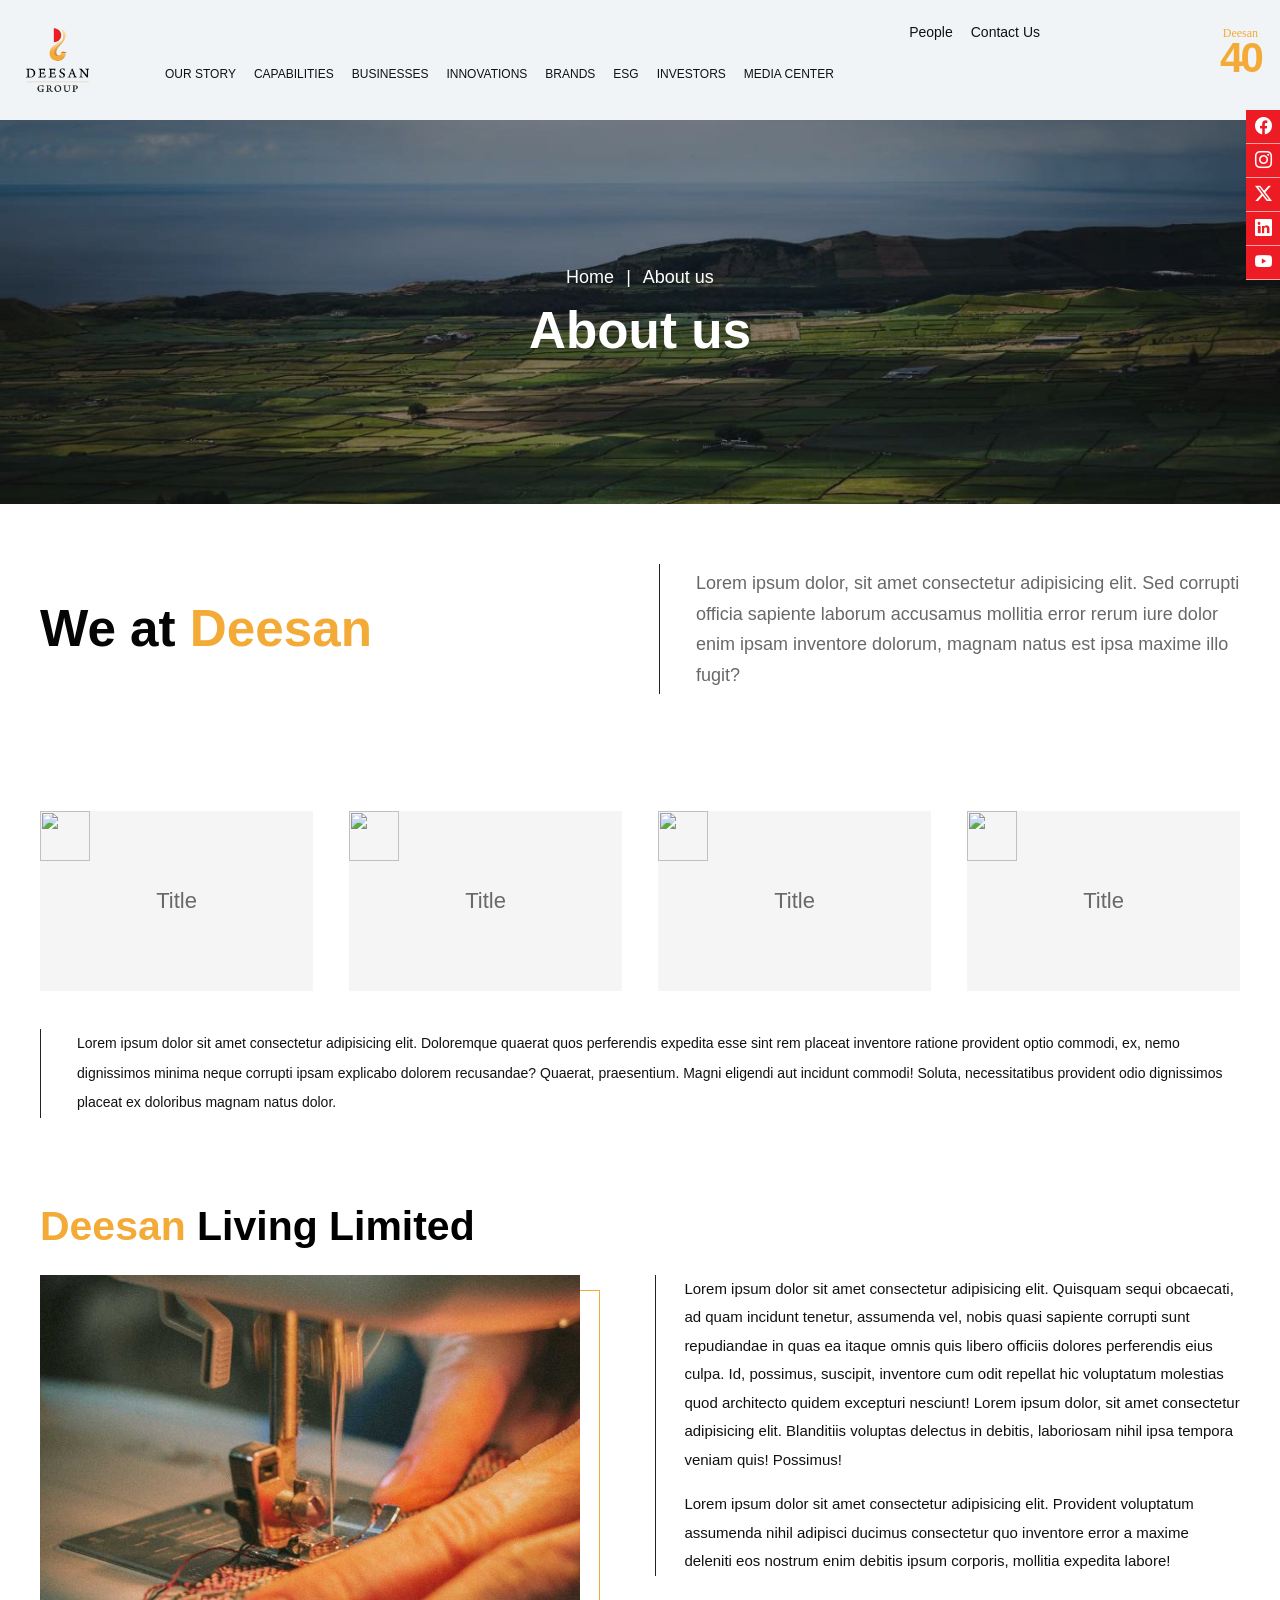
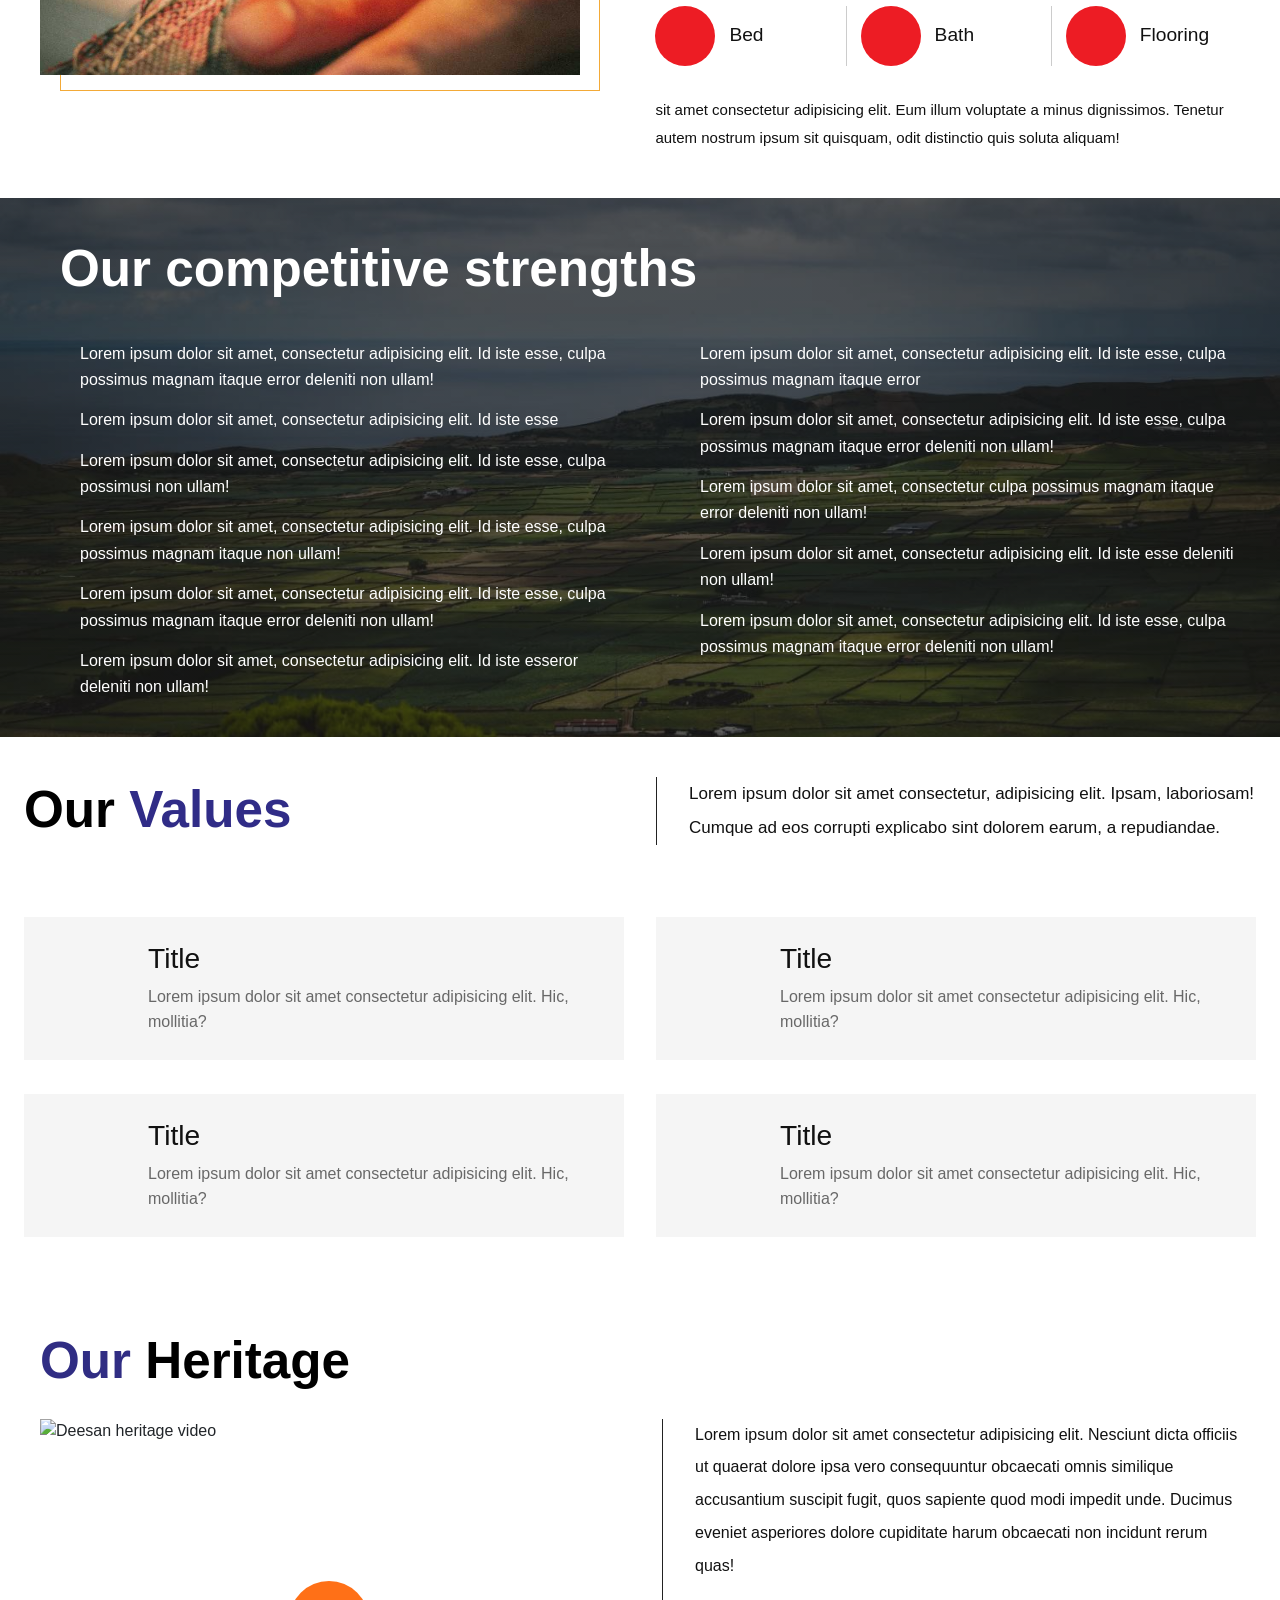
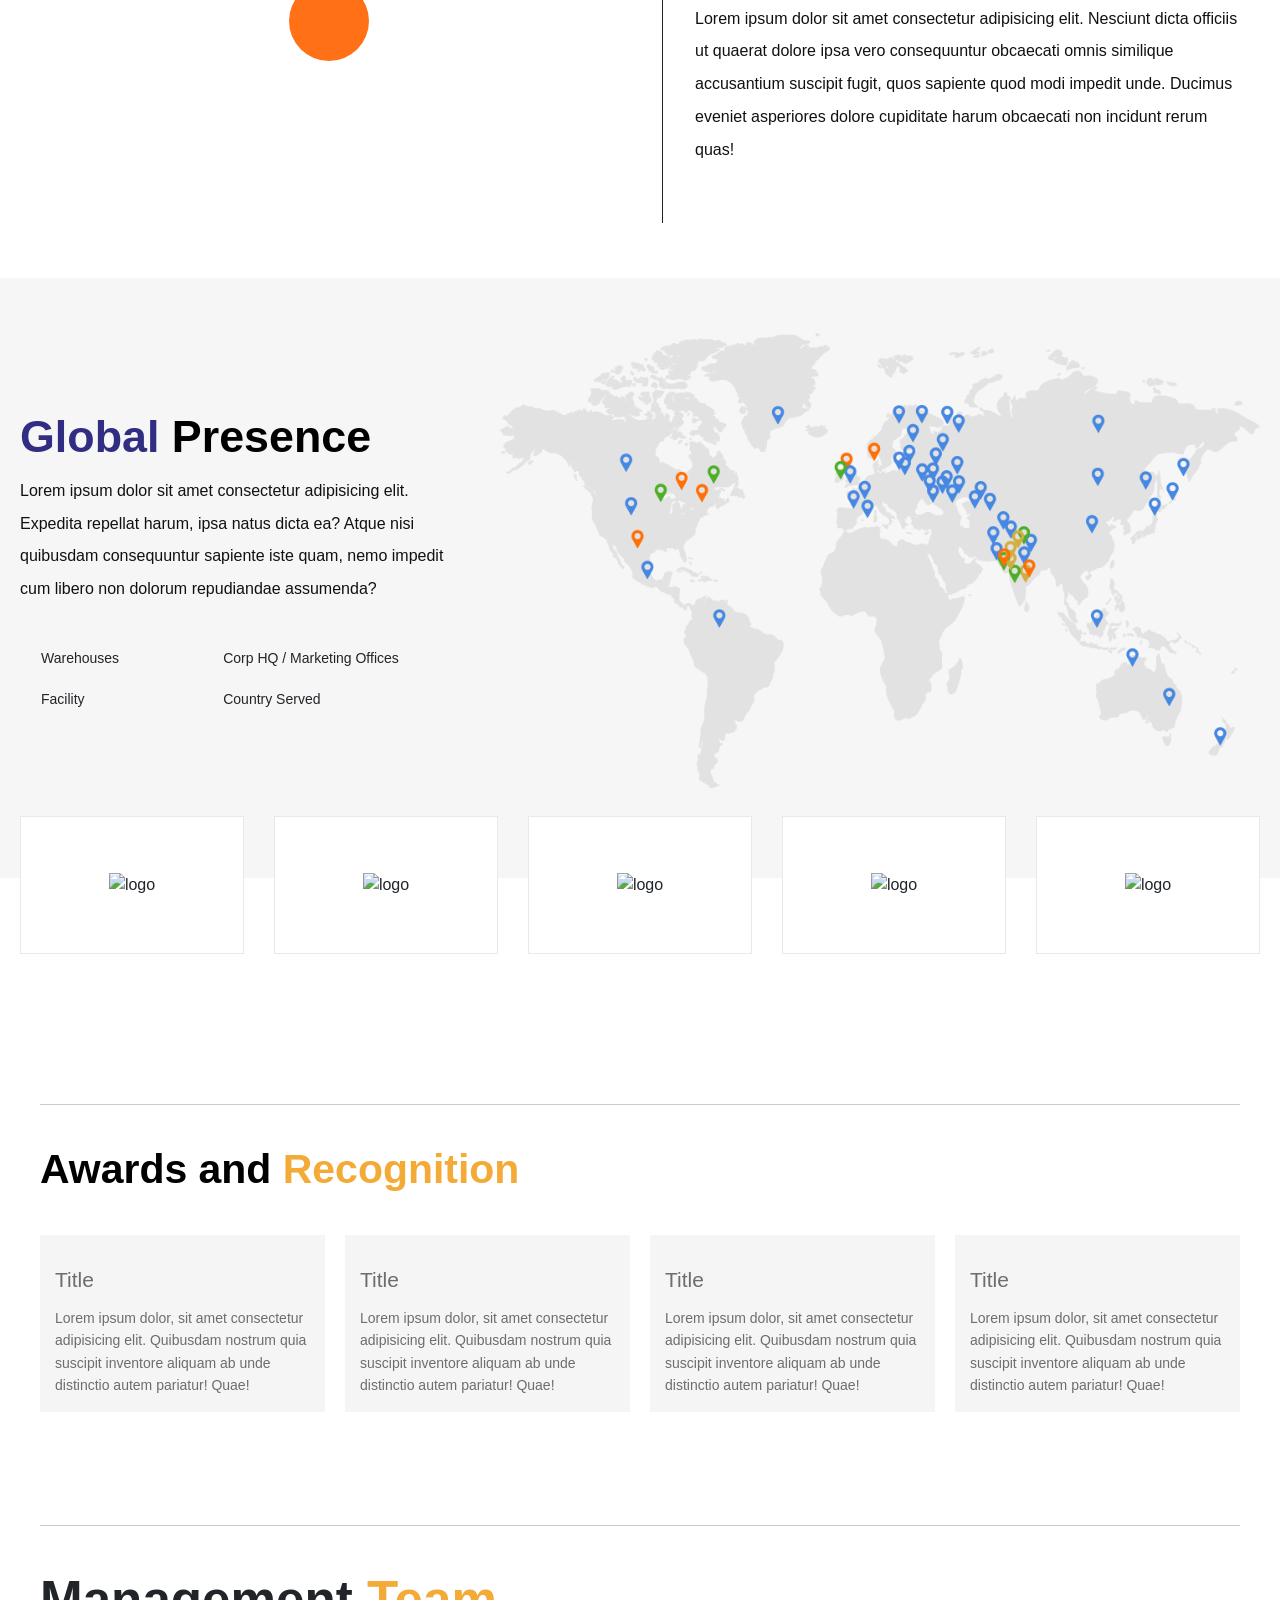
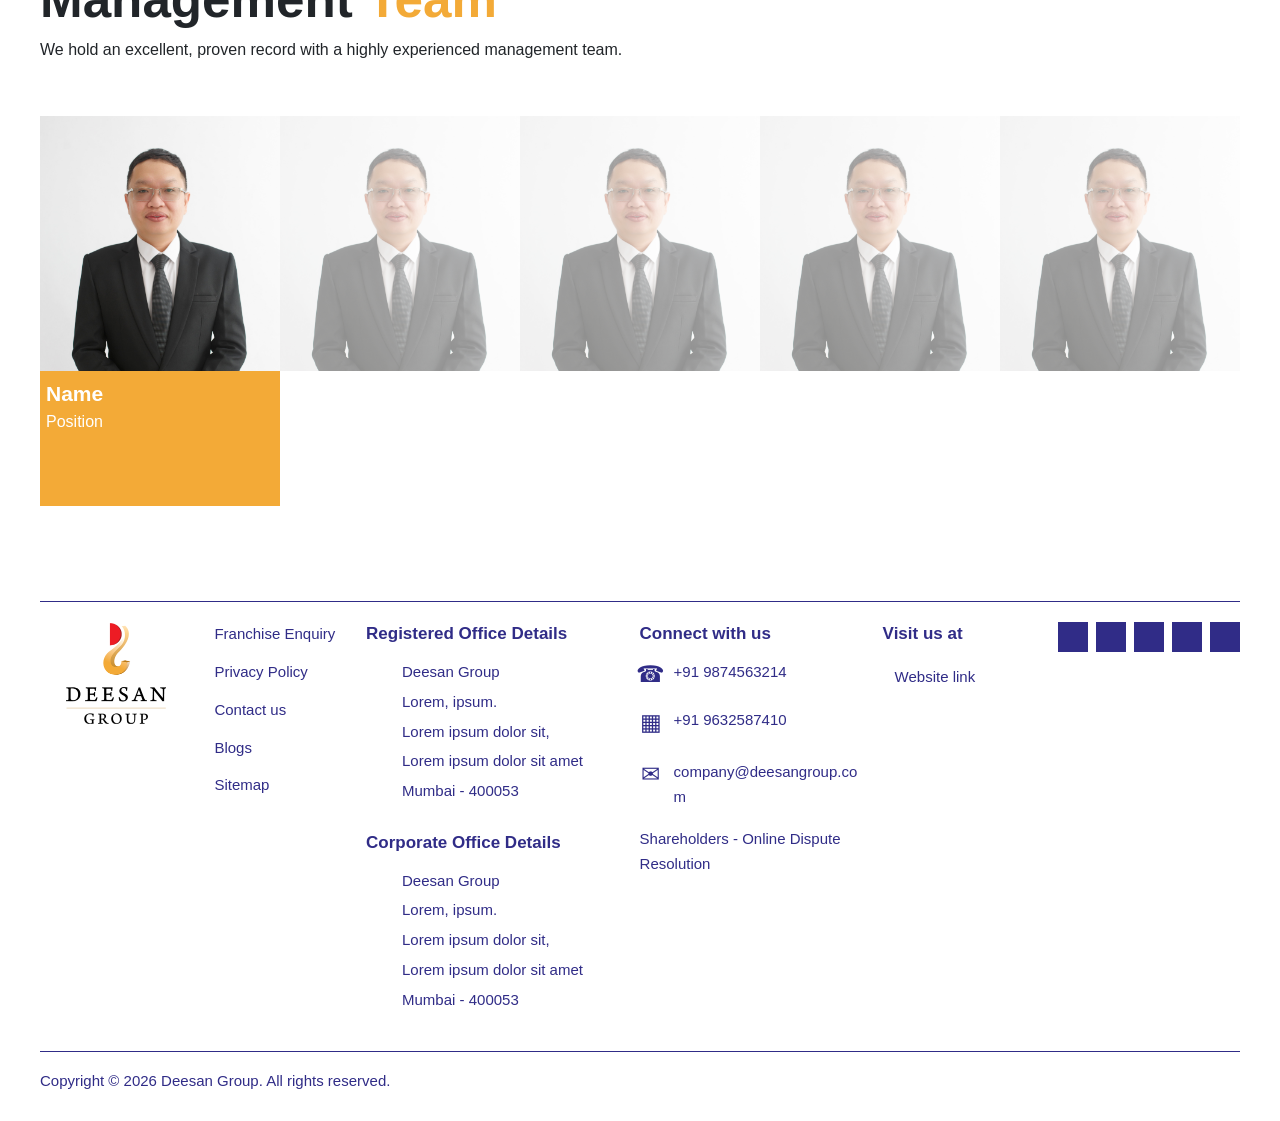
==== commit 425c66c1: "Add files via upload" ====
--- a/about-us.html
+++ b/about-us.html
@@ -44,8 +44,8 @@
             <nav class="desktop-nav">
 
                 <a href="#">OUR STORY</a>
-                <a href="#">CAPABILITIES</a>
-                <a href="#">BUSINESSES</a>
+                <a href="capabilities.html">CAPABILITIES</a>
+                <a href="businesses.html">BUSINESSES</a>
                 <a href="#">INNOVATIONS</a>
                 <a href="#">BRANDS</a>
                 <a href="#">ESG</a>
@@ -95,8 +95,8 @@
             <nav class="mobile-nav">
 
                 <a href="#">OUR STORY</a>
-                <a href="#">CAPABILITIES</a>
-                <a href="#">BUSINESSES</a>
+                <a href="capabilities.html">CAPABILITIES</a>
+                <a href="businesses.html">BUSINESSES</a>
                 <a href="#">INNOVATIONS</a>
                 <a href="#">BRANDS</a>
                 <a href="#">ESG</a>
--- a/assets/css/style.css
+++ b/assets/css/style.css
@@ -1,5 +1,5 @@
 :root {
-    --primary: #20266f;
+    --primary: #F3AA37;
     --red: #ED1C24;
     --hover-red: #c91218;
     --header-bg: #f1f4f7;
@@ -926,7 +926,7 @@
     align-items: center;
     gap: 10px;
     margin-bottom: 12px;
-    color: #e9cc91;
+    color: var(--primary);
     font-size: 17px;
     font-weight: 700;
 }
@@ -935,20 +935,20 @@
     display: inline-block;
     width: 44px;
     height: 4px;
-    background: #e9cc91;
+    background: var(--primary);
 }
 
 .about-title {
     margin: 0 0 12px;
     color: #050505;
-    font-size: clamp(36px, 3.1vw, 54px);
+    font-size: clamp(36px, 3vw, 45px);
     line-height: 0.99;
     font-weight: 750;
     letter-spacing: -1.2px;
 }
 
 .about-title span {
-    color: #302d82;
+    color: var(--red);
 }
 
 .about-content p {
@@ -1146,22 +1146,38 @@
    COMPANY STATISTICS
 ========================================= */
 
+
 .company-stats-section {
     padding: 20px 0 35px;
     background: #fff;
 }
 
+.company-stats-carousel {
+    position: relative;
+    background: #f3f3f3;
+    padding: 45px 0;
+}
+
+.company-stats-viewport {
+    overflow: hidden;
+    width: 100%;
+}
+
 .company-stats {
-    display: grid;
-    grid-template-columns: repeat(5, minmax(0, 1fr));
-    background: #f3f3f3;
-    padding: 52px 12px 43px;
+    display: flex;
+    gap: 0;
+    padding: 0;
+    transition: transform 0.5s ease;
+    will-change: transform;
 }
 
 .stat-item {
+    flex: 0 0 20%;
+    width: 20%;
     min-width: 0;
     padding: 8px 30px 0;
-    border-right: 1px solid #e8d3a2;
+    box-sizing: border-box;
+    border-right: 1px solid var(--primary);
 }
 
 .stat-item:last-child {
@@ -1172,7 +1188,7 @@
     height: 65px;
     display: flex;
     align-items: flex-start;
-    color: #302d91;
+    color: var(--red);
 }
 
 .stat-icon i {
@@ -1182,11 +1198,10 @@
 
 .stat-item h3 {
     margin: 0 0 8px;
-    color: #123777;
-    font-size: clamp(23px, 2.45vw, 43px);
+    color: var(--hover-red);
+    font-size: 23px;
     font-weight: 700;
-    line-height: 1.15;
-    white-space: nowrap;
+    line-height: 1.2;
 }
 
 .stat-item p {
@@ -1195,69 +1210,78 @@
     font-size: 16px;
     line-height: 1.4;
 }
-
-
-
-/* =========================================
-   LAPTOP
-========================================= */
-
-@media (max-width: 1200px) {
+.stats-arrow {
+    position: absolute;
+    top: 50%;
+    transform: translateY(-50%);
+    z-index: 2;
+    display: flex;
+    align-items: center;
+    justify-content: center;
+    width: 36px;
+    height: 36px;
+    border: none;
+    border-radius: 50%;
+    background: var(--primary);
+    color: #fff;
+    cursor: pointer;
+}
+
+.stats-prev {
+    left: -50px;
+}
+
+.stats-next {
+    right: -50px;
+}
+
+/* Tablet and mobile carousel */
+@media (max-width: 991px) {
+    .company-stats-carousel {
+        padding: 35px 38px;
+    }
+
+    .company-stats-viewport {
+        width: 100%;
+    }
+
     .company-stats {
-        padding: 38px 8px;
+        display: flex;
+        padding: 30px 0;
+        gap: 0;
+        transition: transform 0.5s ease;
+        will-change: transform;
     }
 
     .stat-item {
-        padding: 8px 18px 0;
+         flex-basis: 33.3333%;
+        width: 33.3333%;
+        padding: 8px 18px;
+    }
+
+    .stat-item:last-child {
+        border-right: 1px solid var(--primary);
     }
 
     .stat-icon {
-        height: 57px;
+        height: 55px;
     }
 
     .stat-icon i {
-        font-size: 37px;
+        font-size: 36px;
     }
 
     .stat-item h3 {
-        font-size: clamp(21px, 2.4vw, 30px);
+        font-size: 21px;
         white-space: normal;
     }
 
     .stat-item p {
         font-size: 14px;
     }
-}
-
-/* =========================================
-   TABLET
-========================================= */
-
-@media (max-width: 991px) {
-    .company-stats {
-        grid-template-columns: repeat(3, minmax(0, 1fr));
-        padding: 30px 12px;
-        row-gap: 28px;
-    }
-
-    .stat-item {
-        padding: 8px 22px 8px;
-    }
-
-    .stat-item:nth-child(3) {
-        border-right: none;
-    }
-
-    .stat-item:nth-child(4) {
-        border-right: 1px solid #e8d3a2;
-    }
-
-    .stat-item h3 {
-        font-size: clamp(23px, 3vw, 32px);
-    }
-
-    .stat-item p {
-        font-size: 14px;
+
+    .stats-arrow {
+        display: flex;
     }
 
     .desktop-only {
@@ -1265,48 +1289,30 @@
     }
 }
 
-/* =========================================
-   MOBILE
-========================================= */
-
+/* Mobile */
 @media (max-width: 575px) {
     .company-stats-section {
         padding: 15px 0 25px;
+    }
+
+    .company-stats-carousel {
+        padding: 0 36px;
+    }
+
+    .company-stats {
+        padding: 25px 0;
+    }
+
+    .stat-item {
+        flex-basis: 100%;
+        width: 100%;
+        padding: 20px 12px;
         text-align: center;
-
-    }
-
-    .company-stats {
-        grid-template-columns: repeat(1, minmax(0, 1fr));
-        padding: 25px 12px;
-        row-gap: 22px;
-    }
-
-    .stat-item {
-        padding: 8px 13px 15px;
-    }
-
-    .stat-item:nth-child(odd) {
-        border-bottom: 1px solid #e8d3a2;
         border-right: none;
     }
 
-    .stat-item:nth-child(even) {
+    .stat-item:last-child {
         border-right: none;
-        border-bottom: 1px solid #e8d3a2;
-    }
-
-    /* Last item centered across the row */
-    .stat-item:last-child {
-        grid-column: 1 / -1;
-        border-right: none;
-        /* border-top: 1px solid #e8d3a2; */
-        padding-top: 22px;
-        text-align: center;
-    }
-
-    .stat-item:last-child .stat-icon {
-        justify-content: center;
     }
 
     .stat-icon {
@@ -1320,8 +1326,6 @@
 
     .stat-item h3 {
         font-size: clamp(21px, 5.5vw, 28px);
-        white-space: normal;
-        overflow-wrap: anywhere;
     }
 
     .stat-item p {
@@ -1329,17 +1333,22 @@
         line-height: 1.5;
     }
 
-
-}
-
-/* Very small screens */
+    .stats-arrow {
+        width: 30px;
+        height: 30px;
+        font-size: 14px;
+    }
+
+    .stats-prev {
+        left: 3px;
+    }
+
+    .stats-next {
+        right: 3px;
+    }
+}
 
 @media (max-width: 360px) {
-    .stat-item {
-        padding-right: 8px;
-        padding-left: 8px;
-    }
-
     .stat-item h3 {
         font-size: 20px;
     }
@@ -1349,6 +1358,11 @@
     }
 }
 
+@media (prefers-reduced-motion: reduce) {
+    .company-stats {
+        transition: none;
+    }
+}
 
 /* =========================================
    OUR BUSINESSES SECTION
@@ -1375,12 +1389,12 @@
     width: 44px;
     height: 4px;
     margin: 0 auto 10px;
-    background: #e8d3a2;
+    background: var(--primary);
 }
 
 .businesses-eyebrow {
     margin: 0 0 10px;
-    color: #e8d3a2;
+    color: var(--primary);
     font-size: 17px;
     font-weight: 700;
 }
@@ -1772,7 +1786,7 @@
 
 .innovations-section {
     --innovation-blue: #302d82;
-    --innovation-gold: #e9d09a;
+    --innovation-gold: var(--primary);
     --innovation-red: #ED1C24;
 
     width: 100%;
@@ -1821,7 +1835,7 @@
 
     margin-bottom: 20px;
 
-    color: var(--innovation-gold);
+    color: var(--primary);
     font-size: 20px;
     font-weight: 700;
     line-height: 1.3;
@@ -1834,7 +1848,7 @@
     width: 55px;
     height: 5px;
 
-    background: var(--innovation-gold);
+    background: var(--primary);
 }
 
 .innovations-subtitle {
@@ -2517,7 +2531,7 @@
     width: 55px;
     height: 5px;
     margin-bottom: 12px;
-    background: #e9d09a;
+    background: var(--primary);
 }
 
 .brand-portfolio-title h2 {
@@ -3014,12 +3028,12 @@
     display: block;
     width: 44px;
     height: 4px;
-    background: #efd39c;
+    background: var(--primary);
     margin: 0 auto 10px;
 }
 
 .sustainable-heading p {
-    color: #efd39c;
+    color: var(--primary);
     font-size: 16px;
     font-weight: 700;
     margin: 0 0 4px;
@@ -3069,7 +3083,7 @@
     left: 30px;
     right: -30px;
     min-height: 108px;
-    border: 1px solid #efd39c;
+    border: 1px solid var(--primary);
     display: flex;
     align-items: flex-start;
     justify-content: flex-end;
@@ -3160,7 +3174,7 @@
 .circle-ring {
     position: absolute;
     inset: 22px;
-    border: 2px solid #efd39c;
+    border: 2px solid var(--primary);
     border-radius: 50%;
     pointer-events: none;
 }
@@ -3172,7 +3186,7 @@
     width: 55%;
     aspect-ratio: 1;
     transform: translate(-50%, -50%);
-    border: 2px solid #efd39c;
+    border: 2px solid var(--primary);
     border-radius: 50%;
     display: flex;
     align-items: center;
@@ -3597,12 +3611,12 @@
     display: block;
     width: 55px;
     height: 5px;
-    background: #efd39c;
+    background: var(--primary);
     flex-shrink: 0;
 }
 
 .social-value-label p {
-    color: #efd39c;
+    color: var(--primary);
     font-size: 20px;
     font-weight: 700;
     margin: 0;
@@ -4858,3 +4872,3467 @@
         gap: 9px;
     }
 }
+
+
+
+/* =====================================
+   ABOUT US BANNER
+===================================== */
+
+.abt-banner {
+    position: relative;
+    width: 100%;
+    height: clamp(320px, 30vw, 570px);
+    overflow: hidden;
+    background: #17212b;
+}
+
+/* Desktop and mobile image containers */
+.abt-banner .d-banner,
+.abt-banner .m-banner {
+    position: absolute;
+    inset: 0;
+    width: 100%;
+    height: 100%;
+}
+
+.abt-banner .d-banner img,
+.abt-banner .m-banner img {
+    display: block;
+    width: 100%;
+    height: 100%;
+    object-fit: cover;
+    object-position: center;
+}
+
+/* Desktop image visible by default */
+.abt-banner .d-banner {
+    display: block;
+}
+
+.abt-banner .m-banner {
+    display: none;
+}
+
+/* Dark overlay */
+.abt-banner::after {
+    content: "";
+    position: absolute;
+    inset: 0;
+    background: rgba(0, 0, 0, 0.42);
+    z-index: 1;
+    pointer-events: none;
+}
+
+/* Breadcrumb and heading */
+.abt-banner-overlay {
+    position: absolute;
+    inset: 0;
+    z-index: 2;
+    display: flex;
+    flex-direction: column;
+    align-items: center;
+    justify-content: center;
+    text-align: center;
+    padding: 24px;
+    color: #fff;
+}
+
+.abt-breadcrumb {
+    display: flex;
+    align-items: center;
+    justify-content: center;
+    gap: 12px;
+    margin-bottom: 12px;
+    font-size: 18px;
+    line-height: 1.5;
+    color: #fff;
+}
+
+.abt-breadcrumb a {
+    color: #fff;
+    text-decoration: none;
+    transition: opacity 0.3s ease;
+}
+
+.abt-breadcrumb a:hover {
+    opacity: 0.75;
+}
+
+.abt-breadcrumb span {
+    color: #fff;
+}
+
+.abt-banner-overlay h1 {
+    color: #fff;
+    font-size: clamp(38px, 4vw, 68px);
+    font-weight: 750;
+    line-height: 1.1;
+    margin: 0;
+}
+
+/* =====================================
+   TABLET
+===================================== */
+
+@media (max-width: 768px) {
+    .abt-banner {
+        height: 380px;
+    }
+
+    .abt-banner .d-banner img {
+        object-position: center;
+    }
+
+    .abt-breadcrumb {
+        font-size: 16px;
+        gap: 10px;
+        margin-bottom: 10px;
+    }
+
+    .abt-banner-overlay h1 {
+        font-size: clamp(36px, 6vw, 48px);
+    }
+}
+
+/* =====================================
+   MOBILE
+===================================== */
+
+@media (max-width: 550px) {
+    .abt-banner {
+        height: 320px;
+    }
+
+    .abt-banner .d-banner {
+        display: none;
+    }
+
+    .abt-banner .m-banner {
+        display: block;
+    }
+
+    .abt-banner .m-banner img {
+        object-position: center;
+    }
+
+    .abt-banner-overlay {
+        padding: 20px 16px;
+    }
+
+    .abt-breadcrumb {
+        font-size: 14px;
+        gap: 9px;
+        margin-bottom: 10px;
+    }
+
+    .abt-banner-overlay h1 {
+        font-size: clamp(32px, 9vw, 42px);
+    }
+}
+
+/* Small mobile */
+@media (max-width: 360px) {
+    .abt-banner {
+        height: 280px;
+    }
+
+    .abt-banner-overlay h1 {
+        font-size: 32px;
+    }
+}
+
+@media (prefers-reduced-motion: reduce) {
+    .abt-breadcrumb a {
+        transition: none;
+    }
+}
+
+
+
+/* ======================================
+   WELSPUN INTRO SECTION
+====================================== */
+
+.deesan-section {
+    width: 100%;
+    padding: 60px 24px 40px;
+    background: #fff;
+    box-sizing: border-box;
+    overflow: hidden;
+}
+
+.deesan-container {
+    width: 100%;
+    max-width: 1200px;
+    margin: 0 auto;
+}
+
+/* Header */
+.deesan-header {
+    display: grid;
+    grid-template-columns: 1fr 1fr;
+    align-items: center;
+    gap: 38px;
+    margin-bottom: 55px;
+}
+
+.deesan-header h2 {
+    margin: 0;
+    color: #050505;
+    font-size: clamp(36px, 4vw, 68px);
+    font-weight: 750;
+    line-height: 1.15;
+}
+
+.deesan-header h2 span {
+    color: var(--primary);
+}
+
+.deesan-intro {
+    border-left: 1px solid #222;
+    padding: 4px 0 4px 36px;
+    color: #686868;
+    font-size: clamp(18px, 1.5vw, 18px);
+    line-height: 1.7;
+}
+
+.deesan-intro a,
+.deesan-description a {
+    color: #302c87;
+    text-decoration: none;
+}
+
+.deesan-intro a:hover,
+.deesan-description a:hover {
+    text-decoration: underline;
+}
+
+/* Carousel */
+.business-carousel {
+    position: relative;
+    margin-bottom: 38px;
+}
+
+.business-carousel-controls {
+    display: flex;
+    justify-content: flex-end;
+    gap: 16px;
+    margin-bottom: 32px;
+}
+
+.business-arrow {
+    width: 24px;
+    height: 30px;
+    padding: 0;
+    border: 0;
+    background: transparent;
+    color: #c8c8c8;
+    font-size: 20px;
+    cursor: pointer;
+    transition: color 0.25s ease;
+}
+
+.business-arrow:hover {
+    color: #302c87;
+}
+
+.business-viewport {
+    width: 100%;
+    overflow: hidden;
+}
+
+.business-track {
+    --business-gap: 36px;
+    display: flex;
+    gap: var(--business-gap);
+    transition: transform 0.45s ease;
+    will-change: transform;
+}
+
+.business-track .business-card {
+    flex: 0 0 calc((100% - (3 * var(--business-gap))) / 4);
+    min-width: 0;
+    height: 180px;
+    min-height: 180px;
+    padding: 20px 12px;
+    display: flex;
+    flex-direction: column;
+    align-items: center;
+    justify-content: center;
+    box-sizing: border-box;
+    background: #f5f5f5;
+    color: #696969;
+    text-align: center;
+    text-decoration: none;
+}
+
+.business-track .business-card:hover {
+    background: #efedf9;
+    color: #302c87;
+}
+
+.business-track .business-card img {
+    width: 50px; /* Reduced from 64px */
+    height: 50px;
+    object-fit: contain;
+    margin-bottom: 8px;
+}
+
+.business-card h3 {
+    margin: 0;
+    font-size: 22px; /* Reduced text size */
+    font-weight: 400;
+    line-height: 1.3;
+}
+
+/* Description */
+.deesan-description {
+    border-left: 1px solid #222;
+    padding: 0 0 0 36px;
+}
+
+.deesan-description p {
+    margin: 0;
+    color: #111;
+    font-size: 14px;
+    line-height: 2.1;
+}
+
+/* ======================================
+   TABLET
+====================================== */
+
+@media (max-width: 1024px) {
+    .deesan-section {
+        padding: 48px 24px 35px;
+    }
+
+    .deesan-header {
+        gap: 26px;
+        margin-bottom: 40px;
+    }
+
+    .deesan-intro {
+        padding-left: 24px;
+        font-size: 19px;
+    }
+
+    .business-track {
+        --business-gap: 24px;
+    }
+
+    .business-card {
+        flex-basis: calc((100% - (2 * var(--business-gap))) / 3);
+        min-height: 100px;
+    }
+
+    .business-card h3 {
+        font-size: 23px;
+    }
+
+    .deesan-description {
+        padding-left: 24px;
+    }
+
+    .deesan-description p {
+        font-size: 16px;
+        line-height: 1.9;
+    }
+}
+
+/* ======================================
+   MOBILE / SMALL TABLET CAROUSEL
+====================================== */
+
+@media (max-width: 767px) {
+    .deesan-section {
+        padding: 38px 18px 30px;
+    }
+
+    .deesan-header {
+        grid-template-columns: 1fr;
+        gap: 20px;
+        margin-bottom: 32px;
+    }
+
+    .deesan-header h2 {
+        font-size: clamp(34px, 8vw, 48px);
+    }
+
+    .deesan-intro {
+        padding: 0 0 0 18px;
+        font-size: 17px;
+        line-height: 1.7;
+    }
+
+    .business-carousel {
+        margin-bottom: 30px;
+    }
+
+    .business-carousel-controls {
+        margin-bottom: 18px;
+        gap: 18px;
+    }
+
+    .business-track {
+        --business-gap: 16px;
+    }
+
+    .business-card {
+        flex-basis: calc((100% - var(--business-gap)) / 2);
+        min-height: 175px;
+        padding: 22px 10px;
+    }
+
+    .business-card img {
+        width: 54px;
+        height: 54px;
+    }
+
+    .business-card h3 {
+        font-size: 19px;
+    }
+
+    .deesan-description {
+        padding-left: 18px;
+    }
+
+    .deesan-description p {
+        font-size: 15px;
+        line-height: 1.9;
+    }
+}
+
+/* ======================================
+   SMALL MOBILE
+====================================== */
+
+@media (max-width: 480px) {
+    .business-track {
+        --business-gap: 14px;
+    }
+
+    .business-card {
+        flex-basis: 100%;
+        min-height: 165px;
+    }
+
+    .business-card h3 {
+        font-size: 21px;
+    }
+
+    .deesan-intro {
+        font-size: 16px;
+    }
+
+    .deesan-description p {
+        font-size: 14px;
+        line-height: 1.8;
+    }
+}
+
+/* Respect reduced-motion preference */
+@media (prefers-reduced-motion: reduce) {
+    .business-track,
+    .business-card,
+    .business-arrow {
+        transition: none;
+    }
+}
+
+
+
+/* Welspun Living Section */
+.deesan-living-section {
+    width: 100%;
+    padding: 45px 20px;
+    background: #fff;
+    box-sizing: border-box;
+    overflow: hidden;
+}
+
+.deesan-living-container {
+    width: 100%;
+    max-width: 1200px;
+    margin: 0 auto;
+}
+
+/* Heading */
+.deesan-living-heading {
+    margin-bottom: 25px;
+}
+
+.deesan-living-heading h2 {
+    margin: 0;
+    color: #000;
+    font-size: clamp(32px, 3.2vw, 54px);
+    font-weight: 700;
+    line-height: 1.15;
+}
+
+.deesan-living-heading h2 span {
+    color: var(--primary);
+}
+
+.deesan-living-heading > p {
+    margin: 5px 0 0;
+    font-size: 15px;
+    color: #222;
+}
+
+/* Two-column layout */
+.deesan-living-content {
+    display: grid;
+    grid-template-columns: minmax(0, 0.95fr) minmax(0, 1fr);
+    gap: 60px;
+    align-items: start;
+}
+
+/* Image */
+.deesan-living-image {
+    position: relative;
+    min-width: 0;
+    margin: 0 15px 15px 0;
+}
+
+.deesan-living-image::after {
+    content: "";
+    position: absolute;
+    top: 15px;
+    left: 20px;
+    right: -20px;
+    bottom: -16px;
+    border: 1px solid var(--primary);
+    z-index: 0;
+    pointer-events: none;
+}
+
+.deesan-living-image img {
+    display: block;
+    position: relative;
+    z-index: 1;
+    width: 100%;
+    aspect-ratio: 1.35 / 1;
+    object-fit: cover;
+}
+
+/* Information */
+.deesan-living-info {
+    min-width: 0;
+}
+
+.deesan-living-description {
+    border-left: 1px solid #222;
+    padding-left: 28px;
+}
+
+.deesan-living-description p,
+.deesan-living-bottom-text {
+    margin: 0 0 16px;
+    color: #111;
+    font-size: 15px;
+    line-height: 1.9;
+}
+
+/* Categories */
+.deesan-living-categories {
+    display: flex;
+    align-items: center;
+    justify-content: space-between;
+    gap: 14px;
+    margin: 30px 0;
+}
+
+.living-category {
+    display: flex;
+    align-items: center;
+    gap: 14px;
+    flex: 1 1 0;
+    min-width: 0;
+}
+
+.living-category:not(:last-child) {
+    border-right: 1px solid #ccc;
+    padding-right: 16px;
+}
+
+.living-category-icon {
+    display: flex;
+    align-items: center;
+    justify-content: center;
+    flex: 0 0 60px;
+    width: 60px;
+    height: 60px;
+    border-radius: 50%;
+    background: var(--red);
+    color: #fff;
+    font-size: 25px;
+}
+
+.living-category > span {
+    font-size: clamp(17px, 1.5vw, 25px);
+    color: #111;
+    white-space: nowrap;
+}
+
+.deesan-living-bottom-text {
+    margin-bottom: 0;
+}
+
+/* Laptop */
+@media (max-width: 1100px) {
+    .deesan-living-content {
+        gap: 35px;
+    }
+
+    .deesan-living-description {
+        padding-left: 20px;
+    }
+
+    .living-category {
+        gap: 9px;
+    }
+
+    .living-category-icon {
+        flex-basis: 50px;
+        width: 50px;
+        height: 50px;
+        font-size: 21px;
+    }
+
+    .living-category:not(:last-child) {
+        padding-right: 10px;
+    }
+}
+
+/* Tablet */
+@media (max-width: 850px) {
+    .deesan-living-section {
+        padding: 35px 24px;
+    }
+
+    .deesan-living-heading {
+        margin-bottom: 22px;
+    }
+
+    .deesan-living-content {
+        grid-template-columns: 1fr;
+        gap: 35px;
+    }
+
+    .deesan-living-image {
+        width: 100%;
+        max-width: 650px;
+        margin: 0 auto 15px;
+    }
+
+    .deesan-living-image img {
+        aspect-ratio: 1.5 / 1;
+    }
+
+    .deesan-living-info {
+        width: 100%;
+    }
+
+    .deesan-living-description {
+        padding-left: 20px;
+    }
+
+    .deesan-living-categories {
+        justify-content: flex-start;
+        gap: 25px;
+    }
+
+    .living-category {
+        flex: 0 1 auto;
+    }
+
+    .living-category > span {
+        font-size: 22px;
+    }
+}
+
+/* Mobile */
+@media (max-width: 520px) {
+    .deesan-living-section {
+        padding: 30px 16px;
+    }
+
+    .deesan-living-heading h2 {
+        font-size: clamp(29px, 7.5vw, 38px);
+    }
+
+    .deesan-living-heading > p {
+        font-size: 13px;
+    }
+
+    .deesan-living-content {
+        gap: 28px;
+    }
+
+    .deesan-living-image img {
+        aspect-ratio: 1.2 / 1;
+    }
+
+    .deesan-living-description {
+        padding-left: 14px;
+    }
+
+    .deesan-living-description p,
+    .deesan-living-bottom-text {
+        font-size: 14px;
+        line-height: 1.8;
+    }
+
+    .deesan-living-categories {
+        display: grid;
+        grid-template-columns: 1fr;
+        gap: 16px;
+        margin: 24px 0;
+    }
+
+    .living-category {
+        width: 100%;
+        gap: 14px;
+    }
+
+    .living-category:not(:last-child) {
+        border-right: none;
+        padding-right: 0;
+    }
+
+    .living-category-icon {
+        flex-basis: 48px;
+        width: 48px;
+        height: 48px;
+        font-size: 20px;
+    }
+
+    .living-category > span {
+        font-size: 18px;
+    }
+}
+
+
+/* Our Competitive Strengths */
+.competitive-strengths {
+    position: relative;
+    width: 100%;
+    padding: 42px 20px 36px;
+    color: #fff;
+    background:
+        linear-gradient(rgba(20, 19, 17, 0.68), rgba(20, 19, 17, 0.68)),
+        url("../images/banner-3.jpg") center center / cover no-repeat;
+    box-sizing: border-box;
+    overflow: hidden;
+}
+
+.strengths-container {
+    width: 100%;
+    max-width: 1200px;
+    margin: 0 auto;
+}
+
+/* Heading */
+.strengths-heading {
+    display: flex;
+    align-items: center;
+    gap: 20px;
+    margin-bottom: 42px;
+}
+
+.strengths-heading > i {
+    font-size: 76px;
+    color: #fff;
+    flex-shrink: 0;
+}
+
+.strengths-heading h2 {
+    margin: 0;
+    font-size: clamp(32px, 4vw, 62px);
+    line-height: 1.15;
+    font-weight: 700;
+    color: #fff;
+}
+
+/* Two-column layout */
+.strengths-grid {
+    display: grid;
+    grid-template-columns: repeat(2, minmax(0, 1fr));
+    column-gap: 40px;
+    align-items: start;
+}
+
+.strengths-list {
+    display: flex;
+    flex-direction: column;
+    gap: 14px;
+    list-style: none;
+    padding: 0;
+    margin: 0;
+}
+
+.strengths-list li {
+    display: grid;
+    grid-template-columns: 20px minmax(0, 1fr);
+    align-items: start;
+    column-gap: 20px;
+    font-size: 16px;
+    line-height: 1.65;
+    font-weight: 400;
+}
+
+.strengths-list li > i {
+    font-size: 16px;
+    margin-top: 6px;
+    color: #fff;
+}
+
+/* Tablet */
+@media (max-width: 991px) {
+    .competitive-strengths {
+        padding: 38px 24px;
+        background-position: center;
+    }
+
+    .strengths-heading {
+        gap: 16px;
+        margin-bottom: 32px;
+    }
+
+    .strengths-heading > i {
+        font-size: 58px;
+    }
+
+    .strengths-grid {
+        column-gap: 28px;
+    }
+
+    .strengths-list li {
+        grid-template-columns: 18px minmax(0, 1fr);
+        column-gap: 12px;
+        font-size: 15px;
+        line-height: 1.6;
+    }
+
+    .strengths-list {
+        gap: 16px;
+    }
+}
+
+/* Mobile */
+@media (max-width: 767px) {
+    .competitive-strengths {
+        padding: 32px 20px;
+        background-position: center;
+    }
+
+    .strengths-heading {
+        align-items: flex-start;
+        gap: 14px;
+        margin-bottom: 28px;
+    }
+
+    .strengths-heading > i {
+        font-size: 42px;
+        margin-top: 3px;
+    }
+
+    .strengths-heading h2 {
+        font-size: clamp(28px, 6vw, 40px);
+    }
+
+    .strengths-grid {
+        grid-template-columns: 1fr;
+        row-gap: 16px;
+    }
+
+    .strengths-list {
+        gap: 16px;
+    }
+
+    .strengths-list li {
+        grid-template-columns: 18px minmax(0, 1fr);
+        column-gap: 12px;
+        font-size: 15px;
+        line-height: 1.65;
+    }
+}
+
+/* Small mobile */
+@media (max-width: 400px) {
+    .competitive-strengths {
+        padding: 28px 16px;
+    }
+
+    .strengths-heading {
+        gap: 10px;
+    }
+
+    .strengths-heading > i {
+        font-size: 34px;
+    }
+
+    .strengths-heading h2 {
+        font-size: 27px;
+    }
+
+    .strengths-list li {
+        font-size: 14px;
+        column-gap: 10px;
+    }
+}
+
+
+/* Our Values Section */
+.our-values-section {
+    width: 100%;
+    padding: 40px 24px 55px;
+    background: #fff;
+    box-sizing: border-box;
+    overflow: hidden;
+}
+
+.values-container {
+    width: 100%;
+    max-width: 1260px;
+    margin: 0 auto;
+}
+
+/* Header */
+.values-header {
+    display: grid;
+    grid-template-columns: 1fr 1fr;
+    align-items: center;
+    gap: 32px;
+    margin-bottom: 72px;
+}
+
+.values-header h2 {
+    margin: 0;
+    color: #000;
+    font-size: clamp(36px, 4vw, 62px);
+    line-height: 1.15;
+    font-weight: 700;
+}
+
+.values-header h2 span {
+    color: #302c87;
+}
+
+.values-header > p {
+    margin: 0;
+    padding-left: 32px;
+    border-left: 1px solid #222;
+    color: #111;
+    font-size: 17px;
+    line-height: 2;
+}
+
+/* Cards grid */
+.values-grid {
+    display: grid;
+    grid-template-columns: repeat(2, minmax(0, 1fr));
+    gap: 34px 32px;
+}
+
+.value-card {
+    display: flex;
+    align-items: center;
+    gap: 28px;
+    min-height: 143px;
+    padding: 24px 26px;
+    background: #f5f5f5;
+    box-sizing: border-box;
+    transition: background 0.3s ease;
+}
+
+.value-card:hover {
+    background: #f0eff8;
+}
+
+.value-icon {
+    flex: 0 0 70px;
+    display: flex;
+    justify-content: center;
+    align-items: center;
+    color: #302c87;
+}
+
+.value-icon i {
+    font-size: 48px;
+    line-height: 1;
+}
+
+.value-content {
+    min-width: 0;
+}
+
+.value-content h3 {
+    margin: 0 0 8px;
+    color: #111;
+    font-size: clamp(25px, 2.2vw, 36px);
+    line-height: 1.2;
+    font-weight: 400;
+}
+
+.value-content p {
+    margin: 0;
+    color: #686868;
+    font-size: 16px;
+    line-height: 1.6;
+}
+
+/* Tablet */
+@media (max-width: 991px) {
+    .our-values-section {
+        padding: 35px 24px 45px;
+    }
+
+    .values-header {
+        gap: 24px;
+        margin-bottom: 45px;
+    }
+
+    .values-header > p {
+        padding-left: 22px;
+        font-size: 15px;
+        line-height: 1.8;
+    }
+
+    .values-grid {
+        gap: 22px;
+    }
+
+    .value-card {
+        gap: 18px;
+        min-height: 125px;
+        padding: 20px;
+    }
+
+    .value-icon {
+        flex-basis: 55px;
+    }
+
+    .value-icon i {
+        font-size: 38px;
+    }
+
+    .value-content h3 {
+        font-size: 27px;
+    }
+
+    .value-content p {
+        font-size: 14px;
+    }
+}
+
+/* Mobile */
+@media (max-width: 767px) {
+    .our-values-section {
+        padding: 32px 18px 40px;
+    }
+
+    .values-header {
+        grid-template-columns: 1fr;
+        gap: 18px;
+        margin-bottom: 30px;
+    }
+
+    .values-header h2 {
+        font-size: clamp(34px, 8vw, 46px);
+    }
+
+    .values-header > p {
+        padding-left: 16px;
+        font-size: 15px;
+        line-height: 1.7;
+    }
+
+    .values-grid {
+        grid-template-columns: 1fr;
+        gap: 16px;
+    }
+
+    .value-card {
+        min-height: 115px;
+        gap: 20px;
+        padding: 20px;
+    }
+
+    .value-icon {
+        flex-basis: 55px;
+    }
+
+    .value-icon i {
+        font-size: 38px;
+    }
+
+    .value-content h3 {
+        font-size: 27px;
+    }
+
+    .value-content p {
+        font-size: 14px;
+        line-height: 1.5;
+    }
+}
+
+/* Small mobile */
+@media (max-width: 380px) {
+    .our-values-section {
+        padding-right: 14px;
+        padding-left: 14px;
+    }
+
+    .value-card {
+        gap: 14px;
+        padding: 16px;
+    }
+
+    .value-icon {
+        flex-basis: 42px;
+    }
+
+    .value-icon i {
+        font-size: 32px;
+    }
+
+    .value-content h3 {
+        font-size: 23px;
+    }
+
+    .value-content p {
+        font-size: 13px;
+    }
+}
+
+/* Our Heritage Section */
+.heritage-section {
+    width: 100%;
+    padding: 40px 20px 55px;
+    background: #fff;
+}
+
+.heritage-container {
+    width: 100%;
+    max-width: 1200px;
+    margin: 0 auto;
+}
+
+.heritage-heading {
+    margin: 0 0 28px;
+    font-size: clamp(36px, 4vw, 62px);
+    line-height: 1.15;
+    font-weight: 700;
+    color: #000;
+}
+
+.heritage-heading span {
+    color: #302d83;
+}
+
+.heritage-content {
+    display: grid;
+    grid-template-columns: 1fr 1fr;
+    gap: 44px;
+    align-items: stretch;
+}
+
+/* Video */
+.heritage-video {
+    position: relative;
+    width: 100%;
+    aspect-ratio: 1.43 / 1;
+    overflow: hidden;
+}
+
+.heritage-video img {
+    display: block;
+    width: 100%;
+    height: 100%;
+    object-fit: cover;
+}
+
+.heritage-play-btn {
+    position: absolute;
+    top: 50%;
+    left: 50%;
+    transform: translate(-50%, -50%);
+    width: 80px;
+    height: 80px;
+    display: flex;
+    justify-content: center;
+    align-items: center;
+    border: none;
+    border-radius: 50%;
+    background: #ff7017;
+    color: #fff;
+    font-size: 23px;
+    cursor: pointer;
+    transition: background 0.3s ease, transform 0.3s ease;
+}
+
+.heritage-play-btn:hover {
+    background: #302d83;
+    transform: translate(-50%, -50%) scale(1.08);
+}
+
+/* Text */
+.heritage-text {
+    padding-left: 32px;
+    border-left: 1px solid #222;
+    color: #111;
+    font-size: 16px;
+    line-height: 2.05;
+}
+
+.heritage-text p {
+    margin: 0 0 20px;
+}
+
+.heritage-text p:last-child {
+    margin-bottom: 0;
+}
+
+/* Tablet */
+@media (max-width: 991px) {
+    .heritage-section {
+        padding: 35px 24px 45px;
+    }
+
+    .heritage-heading {
+        margin-bottom: 24px;
+    }
+
+    .heritage-content {
+        grid-template-columns: 1fr;
+        gap: 30px;
+    }
+
+    .heritage-video {
+        max-width: 700px;
+        margin: 0 auto;
+        aspect-ratio: 16 / 9;
+    }
+
+    .heritage-text {
+        padding-left: 22px;
+        font-size: 15px;
+        line-height: 1.9;
+    }
+}
+
+/* Mobile */
+@media (max-width: 575px) {
+    .heritage-section {
+        padding: 28px 18px 35px;
+    }
+
+    .heritage-heading {
+        font-size: 36px;
+        margin-bottom: 20px;
+    }
+
+    .heritage-content {
+        gap: 24px;
+    }
+
+    .heritage-video {
+        aspect-ratio: 4 / 3;
+    }
+
+    .heritage-play-btn {
+        width: 60px;
+        height: 60px;
+        font-size: 18px;
+    }
+
+    .heritage-text {
+        padding-left: 15px;
+        font-size: 14px;
+        line-height: 1.8;
+    }
+
+    .heritage-text p {
+        margin-bottom: 16px;
+    }
+}
+
+
+
+/* Global Presence */
+.global-presence {
+    width: 100%;
+    padding-bottom: 25px;
+    background: #fff;
+}
+
+.global-presence-top {
+    background: #f6f6f6;
+    padding: 55px 20px 90px;
+}
+
+.global-container {
+    max-width: 1300px;
+    margin: 0 auto;
+    display: grid;
+    grid-template-columns: 0.8fr 1.4fr;
+    align-items: center;
+    gap: 45px;
+}
+
+.global-info h2 {
+    margin: 0 0 12px;
+    color: #000;
+    font-size: clamp(36px, 3.5vw, 62px);
+    font-weight: 700;
+    line-height: 1.15;
+}
+
+.global-info h2 span {
+    color: #302d83;
+}
+
+.global-info p {
+    margin: 0;
+    font-size: 16px;
+    line-height: 2.05;
+    color: #111;
+}
+
+.global-info p strong {
+    color: #302d83;
+}
+
+/* Legend */
+.map-legend {
+    display: grid;
+    grid-template-columns: 1fr 1.5fr;
+    gap: 20px 14px;
+    margin-top: 42px;
+    font-size: 14px;
+}
+
+.map-legend > div {
+    display: flex;
+    align-items: center;
+    gap: 8px;
+}
+
+.legend-dot {
+    width: 13px;
+    height: 13px;
+    border-radius: 50%;
+    flex-shrink: 0;
+}
+
+/* Map */
+.global-map {
+    position: relative;
+    width: 100%;
+}
+
+.global-map > img {
+    display: block;
+    width: 100%;
+    height: auto;
+    object-fit: contain;
+}
+
+
+
+/* Logo Carousel */
+.global-logos-container {
+    position: relative;
+    max-width: 1300px;
+    margin: -62px auto 0;
+    padding: 0 20px;
+    overflow: hidden;
+}
+
+.global-logos {
+    display: flex;
+    gap: 30px;
+    transition: transform 0.5s ease;
+    will-change: transform;
+}
+
+.global-logo-card {
+    flex: 0 0 calc((100% - 120px) / 5);
+    height: 138px;
+    min-width: 0;
+    padding: 18px;
+    display: flex;
+    align-items: center;
+    justify-content: center;
+    background: #fff;
+    border: 1px solid #e9e9e9;
+    box-sizing: border-box;
+}
+
+.global-logo-card img {
+    display: block;
+    max-width: 100%;
+    max-height: 100%;
+    width: auto;
+    height: auto;
+    object-fit: contain;
+}
+
+/* Carousel Arrows */
+.global-logo-controls {
+    display: flex;
+    justify-content: center;
+    gap: 20px;
+    margin-top: 42px;
+}
+
+.global-logo-controls button {
+    display: flex;
+    align-items: center;
+    justify-content: center;
+    width: 24px;
+    height: 28px;
+    padding: 0;
+    border: none;
+    background: transparent;
+    color: #ccc;
+    font-size: 21px;
+    cursor: pointer;
+    transition: color 0.3s ease;
+}
+
+.global-logo-controls button:hover {
+    color: #302d83;
+}
+
+/* Tablet */
+@media (max-width: 991px) {
+    .global-presence-top {
+        padding: 45px 24px 85px;
+    }
+
+    .global-container {
+        grid-template-columns: 1fr;
+        gap: 35px;
+        
+    }
+
+    .global-info {
+        max-width: 650px;
+    }
+
+    .map-legend {
+        max-width: 500px;
+        margin-top: 28px;
+    }
+
+    .global-map {
+        max-width: 800px;
+        margin: 0 auto;
+    }
+
+    .global-logos-container {
+        margin-top: -55px;
+    }
+
+    .global-logos {
+        grid-template-columns: repeat(3, minmax(0, 1fr));
+        gap: 16px;
+    }
+
+    .global-logo-card {
+        height: 120px;
+    }
+
+    /* Carousel behavior on tablet */
+    .global-logos {
+        display: flex;
+        overflow-x: auto;
+        scroll-snap-type: x mandatory;
+        scrollbar-width: none;
+        scroll-behavior: smooth;
+    }
+
+    .global-logos::-webkit-scrollbar {
+        display: none;
+    }
+
+    .global-logo-card {
+        flex: 0 0 calc((100% - 32px) / 3);
+        scroll-snap-align: start;
+    }
+
+    .global-logo-controls {
+        margin-top: 28px;
+    }
+}
+
+/* Mobile */
+@media (max-width: 575px) {
+    .global-presence-top {
+        padding: 32px 18px 75px;
+    }
+
+    .global-container {
+        gap: 28px;
+    }
+
+    .global-info h2 {
+        font-size: 36px;
+    }
+
+    .global-info p {
+        font-size: 14px;
+        line-height: 1.8;
+    }
+
+    .map-legend {
+        grid-template-columns: 1fr 1fr;
+        gap: 16px 10px;
+        margin-top: 25px;
+        font-size: 12px;
+    }
+
+    .legend-dot {
+        width: 10px;
+        height: 10px;
+    }
+
+    .global-map {
+        width: 100%;
+    }
+
+
+    .global-logos-container {
+        margin-top: -45px;
+        padding: 0 18px;
+    }
+
+    .global-logos {
+        gap: 14px;
+    }
+
+    .global-logo-card {
+        flex-basis: 100%;
+        height: 115px;
+        padding: 14px;
+    }
+
+    .global-logo-controls {
+        margin-top: 22px;
+    }
+}
+
+
+/* Awards Section */
+.awards-section {
+    padding: 55px 20px 35px;
+    background: #fff;
+
+    
+}
+
+.awards-container {
+    max-width: 1200px;
+    margin: 0 auto;
+    border-top: 1px solid #ccc;
+    padding-top: 40px;
+}
+
+.awards-heading {
+    font-size: clamp(32px, 3.2vw, 52px);
+    font-weight: 700;
+    line-height: 1.2;
+    margin: 0 0 40px;
+    color: #000;
+}
+
+.awards-heading span {
+    color: var(--primary);
+}
+
+/* Desktop grid */
+.awards-grid {
+    display: flex;
+    gap: 20px;
+    overflow: hidden;
+    width: 100%;
+    align-items: stretch;
+}
+
+/* Four cards visible on desktop */
+.award-card {
+    flex: 0 0 calc((100% - 60px) / 4);
+    min-width: 0;
+    box-sizing: border-box;
+    padding: 16px 15px;
+    background: #f5f5f5;
+    color: #6d6d6d;
+    transition: background-color 0.3s ease, color 0.3s ease;
+    cursor: pointer;
+}
+
+.award-card .award-icon,
+.award-card h3,
+.award-card p {
+    transition: color 0.3s ease;
+}
+
+.award-card:hover {
+    background-color: var(--hover-red);
+    color: #fff;
+}
+.award-card:hover .award-icon,
+.award-card:hover h3,
+.award-card:hover p {
+    color: #fff;
+}
+/* Keep card content styling */
+.award-card .award-icon {
+    display: block;
+    font-size: 42px;
+    margin-bottom: 16px;
+    color: #858585;
+}
+
+.award-card h3 {
+    font-size: 21px;
+    font-weight: 400;
+    line-height: 1.25;
+    margin: 0 0 14px;
+}
+
+.award-card p {
+    font-size: 14px;
+    line-height: 1.6;
+    margin: 0;
+}
+
+/* Navigation */
+.awards-navigation {
+    display: flex;
+    justify-content: flex-end;
+    gap: 12px;
+    margin-top: 25px;
+}
+
+.awards-navigation button {
+    border: 0;
+    background: transparent;
+    color: #c9c9c9;
+    font-size: 20px;
+    cursor: pointer;
+    padding: 4px;
+}
+
+.awards-navigation button:hover {
+    color: var(--primary);
+}
+
+/* Tablet */
+@media (max-width: 991px) {
+    .awards-section {
+        padding: 45px 20px 30px;
+    }
+
+     .awards-grid {
+        gap: 16px;
+    }
+
+    .award-card {
+        flex-basis: calc((100% - 16px) / 2);
+    }
+
+    .awards-heading {
+        margin-bottom: 30px;
+    }
+}
+
+/* Mobile carousel */
+@media (max-width: 575px) {
+    .awards-section {
+        padding: 35px 16px 25px;
+        overflow: hidden;
+    }
+
+    .awards-heading {
+        font-size: 32px;
+        margin-bottom: 25px;
+    }
+
+    .awards-grid {
+        display: flex;
+        gap: 15px;
+        overflow-x: auto;
+        scroll-snap-type: x mandatory;
+        scroll-behavior: smooth;
+        scrollbar-width: none;
+        -webkit-overflow-scrolling: touch;
+    }
+
+    .awards-grid::-webkit-scrollbar {
+        display: none;
+    }
+
+    .award-card {
+        flex: 0 0 100%;
+        scroll-snap-align: start;
+        padding: 22px 18px;
+        min-height: 230px;
+    }
+
+    .award-icon {
+        font-size: 40px;
+        margin-bottom: 14px;
+    }
+
+    .award-card h3 {
+        font-size: 21px;
+    }
+
+    .award-card p {
+        font-size: 14px;
+    }
+
+    .awards-navigation {
+        margin-top: 18px;
+    }
+}
+
+/* About us - management section  */
+.management-section {
+    padding: 45px 20px 60px;
+    background: #fff;
+    overflow: hidden;
+}
+
+.management-container {
+    max-width: 1200px;
+    margin: auto;
+    border-top: 1px solid #ccc;
+    padding-top: 45px;
+}
+
+.management-heading {
+    margin: 0;
+    font-size: clamp(34px, 4vw, 60px);
+    line-height: 1.15;
+    font-weight: 700;
+}
+
+.management-heading span {
+    color: var(--primary);
+}
+
+.management-subtitle {
+    margin: 8px 0 0;
+    font-size: 16px;
+}
+
+.team-navigation {
+    display: flex;
+    justify-content: flex-end;
+    gap: 15px;
+    margin: 16px 0 30px;
+}
+
+.team-navigation button {
+    border: 0;
+    background: transparent;
+    color: #ccc;
+    font-size: 22px;
+    cursor: pointer;
+    padding: 4px;
+}
+
+.team-navigation button:hover {
+    color: var(--primary);
+}
+
+.team-viewport {
+    overflow: hidden;
+    width: 100%;
+}
+
+.team-track {
+    display: flex;
+    align-items: flex-start;
+    gap: 0;
+    transition: transform 0.5s ease;
+    will-change: transform;
+}
+
+.team-card {
+    flex: 0 0 20%;
+    min-width: 0;
+    position: relative;
+    cursor: pointer;
+}
+
+.team-card img {
+    display: block;
+    width: 100%;
+    height: 255px;
+    object-fit: cover;
+    object-position: top center;
+    opacity: 0.45;
+    transition: opacity 0.35s ease;
+}
+
+.team-card.active img {
+    opacity: 1;
+}
+
+.team-card-info {
+    min-height: 135px;
+    padding: 10px 6px;
+    background: transparent;
+    color: #fff;
+    opacity: 0;
+    transition: background 0.35s ease, opacity 0.35s ease;
+}
+
+.team-card.active .team-card-info {
+    background: var(--primary);
+    opacity: 1;
+}
+
+.team-card-info h3 {
+    margin: 0 0 3px;
+    font-size: 21px;
+    line-height: 1.25;
+    font-weight: 700;
+}
+
+.team-card-info p {
+    margin: 0;
+    font-size: 16px;
+}
+
+.team-details-btn {
+    border: 0;
+    padding: 12px 0 0;
+    background: transparent;
+    color: #fff;
+    font-size: 21px;
+    cursor: pointer;
+}
+
+/* Modal */
+.team-modal {
+    display: none;
+    position: fixed;
+    inset: 0;
+    z-index: 9999;
+    align-items: center;
+    justify-content: center;
+    padding: 24px;
+}
+
+.team-modal.open {
+    display: flex;
+}
+
+.team-modal-backdrop {
+    position: absolute;
+    inset: 0;
+    background: rgba(0, 0, 0, 0.5);
+}
+
+.team-modal-content {
+    position: relative;
+    z-index: 1;
+    width: min(900px, 100%);
+    max-height: 85vh;
+    overflow-y: auto;
+    padding: 45px 30px 30px;
+    background: #fff;
+    border-radius: 4px;
+    color: #333;
+    line-height: 1.7;
+}
+
+.team-modal-content h2 {
+    margin: 0 0 5px;
+    color: var(--primary);
+}
+
+.team-modal-role {
+    margin-top: 0;
+    font-weight: 600;
+}
+
+.team-modal-close {
+    position: absolute;
+    top: -16px;
+    right: -16px;
+    width: 40px;
+    height: 40px;
+    border: 0;
+    border-radius: 50%;
+    background: #000;
+    color: #fff;
+    font-size: 27px;
+    cursor: pointer;
+}
+
+/* Tablet */
+@media (max-width: 991px) {
+    .team-card {
+        flex-basis: 33.3333%;
+    }
+
+    .team-card img {
+        height: 230px;
+    }
+}
+
+/* Mobile */
+@media (max-width: 575px) {
+    .management-section {
+        padding: 30px 16px 40px;
+    }
+
+    .management-container {
+        padding-top: 30px;
+    }
+
+    .management-subtitle {
+        font-size: 14px;
+        line-height: 1.6;
+    }
+
+    .team-navigation {
+        margin: 20px 0;
+    }
+
+    .team-card {
+        flex-basis: 75%;
+    }
+
+    .team-card img {
+        height: 250px;
+    }
+
+    .team-card-info h3 {
+        font-size: 19px;
+    }
+
+    .team-modal {
+        padding: 16px;
+    }
+
+    .team-modal-content {
+        padding: 38px 20px 24px;
+        max-height: 85vh;
+    }
+
+    .team-modal-close {
+        top: 8px;
+        right: 8px;
+    }
+}
+
+
+/* Capabilities */
+/* Capabilities Section */
+.cap-first {
+    width: 100%;
+    padding: 30px 0;
+    overflow: hidden;
+    background: #fff;
+}
+
+.cap-container {
+    width: 100%;
+    max-width: 1200px;
+    margin: 0 auto;
+    padding: 0 30px;
+}
+
+.cap-desc {
+    position: relative;
+    display: grid;
+    grid-template-columns: 1.2fr 0.8fr;
+    align-items: center;
+    min-height: 290px;
+}
+
+/* Grey background panel */
+.cap-desc::before {
+    content: "";
+    position: absolute;
+    top: 50%;
+    left: 0;
+    width: 100%;
+    height: 50%;
+    min-height: 285px;
+    background: #f2f2f2;
+    transform: translateY(-50%);
+    z-index: 0;
+}
+
+.cap-text {
+    position: relative;
+    z-index: 1;
+    padding: 35px 30px 35px 45px;
+}
+
+.cap-text p {
+    margin: 0;
+    font-size: 16px;
+    line-height: 2;
+    font-weight: 400;
+    color: #111;
+}
+
+.cap-image {
+    position: relative;
+    z-index: 2;
+    display: flex;
+    align-items: center;
+    justify-content: center;
+    margin: -20px 0 -20px -20px;
+}
+
+.cap-image img {
+    display: block;
+    width: 100%;
+    max-width: 420px;
+    height: auto;
+    object-fit: contain;
+    filter: drop-shadow(0 8px 18px rgba(0, 0, 0, 0.12));
+}
+
+/* Laptop */
+@media (max-width: 1024px) {
+    .cap-first {
+        padding: 60px 0;
+    }
+
+    .cap-container {
+        padding: 0 25px;
+    }
+
+    .cap-desc {
+        grid-template-columns: 1.1fr 0.9fr;
+        min-height: 260px;
+    }
+
+    .cap-text {
+        padding: 30px 20px 30px 30px;
+    }
+
+    .cap-text p {
+        font-size: 15px;
+        line-height: 1.9;
+    }
+
+    .cap-image img {
+        max-width: 400px;
+    }
+}
+
+/* Tablet */
+@media (max-width: 768px) {
+    .cap-first {
+        padding: 45px 0;
+    }
+
+    .cap-container {
+        padding: 0 20px;
+    }
+
+    .cap-desc {
+        grid-template-columns: 1fr;
+        min-height: auto;
+        gap: 20px;
+        padding: 25px 20px;
+    }
+
+    .cap-desc::before {
+        top: 0;
+        height: 100%;
+        min-height: 0;
+        transform: none;
+    }
+
+    .cap-text {
+        padding: 0;
+    }
+
+    .cap-text p {
+        font-size: 15px;
+        line-height: 1.8;
+    }
+
+    .cap-image {
+        margin: 0;
+    }
+
+    .cap-image img {
+        width: 100%;
+        max-width: 360px;
+    }
+}
+
+/* Mobile */
+@media (max-width: 480px) {
+    .cap-first {
+        padding: 30px 0;
+    }
+
+    .cap-container {
+        padding: 0 15px;
+    }
+
+    .cap-desc {
+        padding: 22px 16px;
+        gap: 15px;
+    }
+
+    .cap-text p {
+        font-size: 14px;
+        line-height: 1.75;
+    }
+
+    .cap-image img {
+        max-width: 290px;
+    }
+}
+
+
+/* Consumer Research Section */
+.cap-second {
+    width: 100%;
+    padding: 60px 0 70px;
+    background: #fff;
+}
+
+.cs-container {
+    width: 100%;
+    max-width: 1200px;
+    margin: 0 auto;
+    padding: 0 20px;
+}
+
+.cs-main {
+    display: grid;
+    grid-template-columns: 1fr 1fr;
+    align-items: center;
+    gap: 45px;
+}
+
+/* Image */
+.cs-img {
+    width: 100%;
+    overflow: hidden;
+}
+
+.cs-img img {
+    display: block;
+    width: 100%;
+    aspect-ratio: 1.055 / 1;
+    object-fit: cover;
+    object-position: center;
+}
+
+/* Text */
+.cs-text {
+    width: 100%;
+}
+
+.cs-text h2 {
+    position: relative;
+    margin: 0 0 10px;
+    padding-top: 12px;
+    color: #000;
+    font-size: clamp(34px, 3.7vw, 48px);
+    font-weight: 700;
+    line-height: 1.15;
+    letter-spacing: -1.5px;
+}
+
+.cs-text h2::before {
+    content: "";
+    position: absolute;
+    top: 0;
+    left: 0;
+    width: 50px;
+    height: 4px;
+    background: #e9d5a3;
+}
+
+.cs-text h2 span {
+    color: var(--primary);
+}
+
+.cs-text p {
+    margin: 0;
+    color: #111;
+    font-size: 16px;
+    font-weight: 400;
+    line-height: 2.05;
+}
+
+/* Laptop */
+@media (max-width: 1024px) {
+    .cap-second {
+        padding: 50px 0;
+    }
+
+    .cs-main {
+        gap: 30px;
+    }
+
+    .cs-text h2 {
+        font-size: clamp(32px, 4vw, 46px);
+        letter-spacing: -1px;
+    }
+
+    .cs-text p {
+        font-size: 15px;
+        line-height: 1.9;
+    }
+}
+
+/* Tablet */
+@media (max-width: 768px) {
+    .cap-second {
+        padding: 40px 0;
+    }
+
+    .cs-container {
+        padding: 0 24px;
+    }
+
+    .cs-main {
+        grid-template-columns: 1fr;
+        gap: 28px;
+    }
+
+    .cs-img img {
+        aspect-ratio: 1.35 / 1;
+    }
+
+    .cs-text h2 {
+        font-size: 40px;
+        margin-bottom: 14px;
+    }
+
+    .cs-text p {
+        font-size: 15px;
+        line-height: 1.85;
+    }
+}
+
+/* Mobile */
+@media (max-width: 480px) {
+    .cap-second {
+        padding: 30px 0;
+    }
+
+    .cs-container {
+        padding: 0 16px;
+    }
+
+    .cs-main {
+        gap: 22px;
+    }
+
+    .cs-img img {
+        aspect-ratio: 1 / 1;
+    }
+
+    .cs-text h2 {
+        font-size: 32px;
+        letter-spacing: -0.8px;
+        padding-top: 12px;
+    }
+
+    .cs-text h2::before {
+        width: 42px;
+        height: 3px;
+    }
+
+    .cs-text p {
+        font-size: 14px;
+        line-height: 1.8;
+    }
+}
+
+
+/* Products Section */
+.products-section {
+    width: 100%;
+    padding: 50px 0 70px;
+    background: #fff;
+}
+
+.products-container {
+    width: 100%;
+    max-width: 1500px;
+    padding: 0 3.1%;
+    margin: 0 auto;
+}
+
+/* Heading */
+.products-heading {
+    text-align: center;
+    border-top: 1px solid #ccc;
+    padding-top: 42px;
+    margin: 0 auto 60px;
+    max-width: 1028px;
+}
+
+.heading-line {
+    display: block;
+    width: 40px;
+    height: 3px;
+    background: #e8d4a4;
+    margin: 0 auto 10px;
+}
+
+.products-heading h2 {
+    font-size: clamp(32px, 3vw, 50px);
+    line-height: 1.2;
+    margin: 0;
+    font-weight: 700;
+    color: #000;
+}
+
+.products-heading h2 span {
+    color: var(--primary);
+}
+
+/* Tabs */
+.product-tabs {
+    display: grid;
+    grid-template-columns: repeat(3, minmax(0, 1fr));
+    gap: 26px;
+    margin-bottom: 50px;
+}
+
+.product-tab {
+    position: relative;
+    min-height: 178px;
+    padding: 18px 12px;
+    border: none;
+    background: #f2f2f2;
+    color: #111;
+    display: flex;
+    flex-direction: column;
+    align-items: center;
+    justify-content: center;
+    gap: 10px;
+    font-family: inherit;
+    font-size: 21px;
+    cursor: pointer;
+    transition: background 0.3s ease, color 0.3s ease;
+}
+
+.product-tab:hover {
+    background: #e7e7e7;
+}
+
+.product-tab.active {
+    background: var(--red);
+    color: #fff;
+}
+
+.product-tab.active::after {
+    content: "";
+    position: absolute;
+    bottom: -9px;
+    left: 50%;
+    transform: translateX(-50%) rotate(45deg);
+    width: 18px;
+    height: 18px;
+    background: var(--red);
+}
+
+.product-icon {
+    width: 80px;
+    height: 80px;
+    border-radius: 50%;
+    background: #fff;
+    display: flex;
+    align-items: center;
+    justify-content: center;
+    flex-shrink: 0;
+    box-shadow: 0 5px 15px rgba(0, 0, 0, 0.08);
+}
+
+.product-icon img {
+    width: 48px;
+    height: 48px;
+    object-fit: contain;
+}
+
+/* Product Content */
+.product-content {
+    max-width: 1022px;
+    width: 100%;
+    margin: 0 auto;
+    display: grid;
+    grid-template-columns: 1fr 0.95fr;
+    align-items: stretch;
+    background: #f2f2f2;
+}
+
+.product-description {
+    padding: 45px 27px;
+    display: flex;
+    flex-direction: column;
+    align-items: flex-start;
+    justify-content: center;
+}
+
+.product-description p {
+    margin: 0 0 28px;
+    font-size: 15px;
+    line-height: 1.9;
+    color: #222;
+}
+
+.product-btn {
+    display: inline-block;
+    padding: 13px 26px;
+    background: var(--red);
+    color: #fff;
+    text-decoration: none;
+    font-size: 14px;
+    font-weight: 600;
+    transition: background 0.3s ease;
+}
+
+.product-btn:hover {
+    background: var(--hover-red);
+    color: #fff;
+}
+
+.product-image {
+    width: 100%;
+    min-height: 325px;
+    overflow: hidden;
+}
+
+.product-image img {
+    display: block;
+    width: 100%;
+    height: 100%;
+    min-height: 325px;
+    object-fit: cover;
+    transition: opacity 0.25s ease;
+}
+
+/* Tablet */
+@media (max-width: 1024px) {
+    .products-section {
+        padding: 40px 0 55px;
+    }
+
+    .products-heading {
+        margin-bottom: 40px;
+        padding-top: 30px;
+    }
+
+    .product-tabs {
+        gap: 16px;
+        margin-bottom: 35px;
+    }
+
+    .product-tab {
+        min-height: 155px;
+        font-size: 17px;
+    }
+
+    .product-icon {
+        width: 68px;
+        height: 68px;
+    }
+
+    .product-icon img {
+        width: 40px;
+        height: 40px;
+    }
+
+    .product-content {
+        max-width: 850px;
+    }
+
+    .product-description {
+        padding: 30px 22px;
+    }
+
+    .product-image,
+    .product-image img {
+        min-height: 280px;
+    }
+}
+
+/* Mobile and small tablets */
+@media (max-width: 768px) {
+    .products-container {
+        padding: 0 20px;
+    }
+
+    .products-heading {
+        padding-top: 25px;
+        margin-bottom: 30px;
+    }
+
+    .products-heading h2 {
+        font-size: 34px;
+    }
+
+    .product-tabs {
+        grid-template-columns: 1fr;
+        gap: 12px;
+        margin-bottom: 30px;
+    }
+
+    .product-tab {
+        min-height: 100px;
+        flex-direction: row;
+        justify-content: flex-start;
+        gap: 20px;
+        padding: 12px 20px;
+        font-size: 17px;
+        text-align: left;
+    }
+
+    .product-icon {
+        width: 65px;
+        height: 65px;
+    }
+
+    .product-icon img {
+        width: 38px;
+        height: 38px;
+    }
+
+    .product-tab.active::after {
+        display: none;
+    }
+
+    .product-content {
+        grid-template-columns: 1fr;
+    }
+
+    .product-description {
+        padding: 28px 22px;
+        order: 2;
+    }
+
+    .product-image {
+        order: 1;
+        min-height: 0;
+    }
+
+    .product-image img {
+        height: auto;
+        min-height: 0;
+        aspect-ratio: 4 / 3;
+        object-fit: cover;
+    }
+
+    .product-description p {
+        font-size: 14px;
+        line-height: 1.8;
+    }
+}
+
+/* Small mobile */
+@media (max-width: 480px) {
+    .products-section {
+        padding: 30px 0 40px;
+    }
+
+    .products-container {
+        padding: 0 15px;
+    }
+
+    .products-heading h2 {
+        font-size: 30px;
+    }
+
+    .product-tab {
+        min-height: 88px;
+        font-size: 15px;
+        gap: 15px;
+        padding: 10px 14px;
+    }
+
+    .product-icon {
+        width: 58px;
+        height: 58px;
+    }
+
+    .product-icon img {
+        width: 34px;
+        height: 34px;
+    }
+
+    .product-description {
+        padding: 22px 18px;
+    }
+
+    .product-btn {
+        padding: 12px 22px;
+    }
+}
+
+/* Design Section */
+.design-section {
+    width: 100%;
+    padding: 50px 0;
+    background: #fff;
+    overflow: hidden;
+}
+
+.design-container {
+    width: 100%;
+    max-width: 1200px;
+    margin: 0 auto;
+    padding: 0 20px;
+}
+
+.design-content {
+    display: grid;
+    grid-template-columns: 1fr 1fr;
+    align-items: center;
+    gap: 55px;
+    border-top: 1px solid #ccc;
+    padding-top: 60px;
+}
+
+/* Left Content */
+.design-text {
+    padding: 30px 0;
+}
+
+.design-accent {
+    display: block;
+    width: 55px;
+    height: 5px;
+    background: #ead5a0;
+    margin-bottom: 10px;
+}
+
+.design-text h2 {
+    margin: 0 0 10px;
+    color: var(--primary);
+    font-size: clamp(48px, 4.2vw, 52px);
+    font-weight: 700;
+    line-height: 1.15;
+}
+
+.design-text p {
+    margin: 0 0 38px;
+    color: #111;
+    font-size: 18px;
+    line-height: 2;
+    font-weight: 400;
+}
+
+.design-btn {
+    display: inline-block;
+    padding: 17px 32px;
+    background: var(--red);
+    color: #fff;
+    text-decoration: none;
+    font-size: 17px;
+    font-weight: 700;
+    transition: background 0.3s ease;
+}
+
+.design-btn:hover {
+    background: var(--hover-red);
+    color: #fff;
+}
+
+/* Right Image */
+.design-visual {
+    position: relative;
+    padding: 0 0 24px 24px;
+    margin: 0 0 0 0;
+}
+
+.design-visual::before {
+    content: "";
+    position: absolute;
+    top: 25px;
+    left: 0;
+    right: 24px;
+    bottom: 0;
+    border: 1px solid #ead5a0;
+    z-index: 0;
+}
+
+.design-image-bg {
+    position: relative;
+    z-index: 1;
+    width: 100%;
+    min-height: 500px;
+    padding: 45px;
+    background: #e9edf1;
+    display: flex;
+    align-items: center;
+    justify-content: center;
+}
+
+.design-image-bg img {
+    display: block;
+    width: 100%;
+    max-width: 600px;
+    height: auto;
+    object-fit: contain;
+}
+
+/* Laptop */
+@media (max-width: 1200px) {
+    .design-content {
+        gap: 35px;
+    }
+
+    .design-text h2 {
+        font-size: 52px;
+    }
+
+    .design-text p {
+        font-size: 16px;
+        line-height: 1.9;
+    }
+
+    .design-image-bg {
+        min-height: 400px;
+        padding: 30px;
+    }
+}
+
+/* Tablet */
+@media (max-width: 768px) {
+    .design-section {
+        padding: 35px 0;
+    }
+
+    .design-container {
+        padding: 0 24px;
+    }
+
+    .design-content {
+        grid-template-columns: 1fr;
+        gap: 35px;
+    }
+
+    .design-text {
+        padding: 10px 0 0;
+    }
+
+    .design-text h2 {
+        font-size: 44px;
+    }
+
+    .design-text p {
+        font-size: 16px;
+        line-height: 1.85;
+        margin-bottom: 25px;
+    }
+
+    .design-btn {
+        padding: 14px 25px;
+        font-size: 15px;
+    }
+
+    .design-visual {
+        margin: 0 0 0 8px;
+        padding: 0 0 15px 15px;
+    }
+
+    .design-visual::before {
+        top: 15px;
+        right: 15px;
+    }
+
+    .design-image-bg {
+        min-height: 0;
+        padding: 30px;
+    }
+}
+
+/* Mobile */
+@media (max-width: 480px) {
+    .design-section {
+        padding: 25px 0;
+    }
+
+    .design-container {
+        padding: 0 16px;
+    }
+
+    .design-content {
+        gap: 28px;
+    }
+
+    .design-accent {
+        width: 45px;
+        height: 4px;
+    }
+
+    .design-text h2 {
+        font-size: 38px;
+    }
+
+    .design-text p {
+        font-size: 14px;
+        line-height: 1.85;
+    }
+
+    .design-btn {
+        padding: 13px 20px;
+        font-size: 14px;
+    }
+
+    .design-visual {
+        margin-left: 5px;
+        padding: 0 0 12px 12px;
+    }
+
+    .design-visual::before {
+        top: 12px;
+        right: 12px;
+    }
+
+    .design-image-bg {
+        padding: 16px;
+    }
+}
+
+/* ==============================
+   GROWTH SECTION
+============================== */
+
+.growth-section {
+    width: 100%;
+    padding: 45px 20px 70px;
+    background: #fff;
+    overflow: hidden;
+}
+
+.growth-container {
+    width: 100%;
+    max-width: 1200px;
+    margin: 0 auto;
+    position: relative;
+
+    display: grid;
+    grid-template-columns: minmax(0, 1.35fr) minmax(320px, 0.9fr);
+    column-gap: 65px;
+    align-items: stretch;
+}
+
+/* Text content */
+
+.growth-content {
+    position: relative;
+    z-index: 2;
+    min-width: 0;
+    display: flex;
+    flex-direction: column;
+   
+}
+
+.growth-content p {
+    margin: 0;
+    color: #111;
+    font-size: 16px;
+    line-height: 2;
+    font-weight: 400;
+    padding: 0 20px 0 0;
+}
+
+.growth-intro {
+    padding: 0 0 10px;
+    margin-top: 20px;
+}
+
+.growth-highlight {
+    position: relative;
+    width: calc(100% + 100px);
+    margin-left: -25px;
+    padding: 18px 25px;
+    background: #f2f2f2;
+    z-index: 1;
+}
+
+.growth-highlight p {
+    position: relative;
+    z-index: 2;
+}
+
+.growth-highlight strong {
+    font-weight: 700;
+}
+
+.growth-highlight a {
+    color: var(--primary, #302b82);
+    text-decoration: none;
+}
+
+.growth-highlight a:hover {
+    text-decoration: underline;
+}
+
+.growth-description {
+    padding-top: 18px;
+}
+
+/* Image */
+
+.growth-image {
+    position: relative;
+    min-width: 0;
+    align-self: center;
+    margin: 0 0 0 0;
+    z-index: 3;
+}
+
+.growth-image img {
+    display: block;
+    position: relative;
+    z-index: 2;
+    width: 100%;
+    height: 560px;
+    object-fit: cover;
+    object-position: center;
+}
+
+.growth-image-frame {
+    position: absolute;
+    top: 25px;
+    left: -25px;
+    right: 25px;
+    bottom: -25px;
+    border: 1px solid #b8a18e;
+    z-index: 1;
+}
+
+/* ==============================
+   LAPTOP
+============================== */
+
+@media (max-width: 1200px) {
+    .growth-container {
+        grid-template-columns: minmax(0, 1.15fr) minmax(300px, 0.85fr);
+        column-gap: 40px;
+    }
+
+    .growth-content p {
+        font-size: 16px;
+        line-height: 1.85;
+    }
+
+    .growth-highlight {
+        width: calc(100% + 55px);
+        margin-left: -15px;
+        padding: 18px 15px;
+    }
+
+    .growth-image img {
+        height: 480px;
+    }
+}
+
+/* ==============================
+   TABLET
+============================== */
+
+@media (max-width: 991px) {
+    .growth-section {
+        padding: 40px 24px 55px;
+    }
+
+    .growth-container {
+        grid-template-columns: minmax(0, 1fr) minmax(260px, 0.8fr);
+        column-gap: 30px;
+    }
+
+    .growth-content p {
+        font-size: 15px;
+        line-height: 1.8;
+    }
+
+    .growth-highlight {
+        width: calc(100% + 35px);
+        margin-left: -10px;
+        padding: 15px 10px;
+    }
+
+    .growth-image img {
+        height: 410px;
+    }
+
+    .growth-image-frame {
+        top: 18px;
+        left: -18px;
+        right: 18px;
+        bottom: -18px;
+    }
+}
+
+/* ==============================
+   MOBILE
+============================== */
+
+@media (max-width: 767px) {
+    .growth-section {
+        padding: 30px 18px 45px;
+        overflow: hidden;
+    }
+
+    .growth-container {
+        display: flex;
+        flex-direction: column;
+        gap: 28px;
+    }
+
+    .growth-content {
+        width: 100%;
+    }
+
+    .growth-content p {
+        font-size: 15px;
+        line-height: 1.8;
+    }
+
+    .growth-intro {
+        padding-bottom: 18px;
+    }
+
+    .growth-highlight {
+        width: 100%;
+        margin: 0;
+        padding: 20px 16px;
+    }
+
+    .growth-description {
+        padding-top: 18px;
+    }
+
+    .growth-image {
+        width: calc(100% - 12px);
+        margin: 0 12px 12px 0;
+        align-self: flex-start;
+    }
+
+    .growth-image img {
+        width: 100%;
+        height: auto;
+        aspect-ratio: 4 / 3;
+        object-fit: cover;
+    }
+
+    .growth-image-frame {
+        top: 12px;
+        left: -12px;
+        right: 12px;
+        bottom: -12px;
+    }
+}
+
+/* ==============================
+   SMALL MOBILE
+============================== */
+
+@media (max-width: 380px) {
+    .growth-section {
+        padding-right: 14px;
+        padding-left: 14px;
+    }
+
+    .growth-content p {
+        font-size: 14px;
+        line-height: 1.75;
+    }
+
+    .growth-highlight {
+        padding: 16px 12px;
+    }
+
+    .growth-image img {
+        aspect-ratio: 3 / 4;
+    }
+}
+
+/* Solutions section */
+.solutions-section {
+    padding: 45px 20px 60px;
+    background: #fff;
+}
+
+.solutions-container {
+    max-width: 1200px;
+    margin: 0 auto;
+}
+
+/* Each row */
+.solution-row {
+    display: grid;
+    grid-template-columns: 1fr 1fr;
+    align-items: center;
+    gap: 35px;
+    margin-bottom: 55px;
+}
+
+.solution-row:last-child {
+    margin-bottom: 0;
+}
+
+/* Alternate second row */
+.solution-row.reverse .solution-image {
+    order: 2;
+}
+
+.solution-row.reverse .solution-content {
+    order: 1;
+}
+
+/* Image with offset border */
+.solution-image {
+    position: relative;
+    width: 100%;
+    padding: 0 12px 12px 0;
+}
+
+.solution-image img {
+    display: block;
+    position: relative;
+    z-index: 1;
+    width: 100%;
+    height: 260px;
+    object-fit: cover;
+}
+
+.solution-image-frame {
+    position: absolute;
+    top: 12px;
+    left: 12px;
+    right: 0;
+    bottom: 0;
+    border: 1px solid #e9c58a;
+}
+
+/* Text content */
+.solution-content {
+    min-width: 0;
+}
+
+.solution-line {
+    display: block;
+    width: 28px;
+    height: 3px;
+    margin-bottom: 5px;
+    background: var(--primary);
+}
+
+.solution-content h2 {
+    margin: 0 0 6px;
+    color: #080808;
+    font-size: clamp(26px, 3vw, 36px);
+    line-height: 1.15;
+    font-weight: 700;
+}
+
+.solution-content h2 span {
+    color: var(--primary, #302b82);
+}
+
+.solution-content p {
+    margin: 0 0 14px;
+    color: #222;
+    font-size: 13px;
+    line-height: 1.8;
+}
+
+.solution-btn {
+    display: inline-block;
+    margin-top: 4px;
+    padding: 10px 20px;
+    background: var(--red);
+    color: #fff;
+    font-size: 12px;
+    font-weight: 700;
+    text-decoration: none;
+    transition: background 0.3s ease;
+}
+
+.solution-btn:hover {
+    background: var(--hover-red);
+    color: #fff;
+}
+
+/* Tablet */
+@media (max-width: 991px) {
+    .solutions-container {
+        max-width: 750px;
+    }
+
+    .solution-row {
+        gap: 25px;
+        margin-bottom: 45px;
+    }
+
+    .solution-image img {
+        height: 230px;
+    }
+
+    .solution-content h2 {
+        font-size: 27px;
+    }
+
+    .solution-content p {
+        font-size: 12px;
+        line-height: 1.75;
+    }
+}
+
+/* Mobile */
+@media (max-width: 767px) {
+    .solutions-section {
+        padding: 30px 18px 40px;
+    }
+
+    .solution-row {
+        grid-template-columns: 1fr;
+        gap: 22px;
+        margin-bottom: 45px;
+    }
+
+    /* Keep image first on mobile for both rows */
+    .solution-row.reverse .solution-image {
+        order: 1;
+    }
+
+    .solution-row.reverse .solution-content {
+        order: 2;
+    }
+
+    .solution-image img {
+        height: auto;
+        aspect-ratio: 4 / 3;
+    }
+
+    .solution-content h2 {
+        font-size: clamp(27px, 6vw, 34px);
+    }
+
+    .solution-content p {
+        font-size: 14px;
+        line-height: 1.8;
+    }
+
+    .solution-btn {
+        padding: 11px 20px;
+        font-size: 13px;
+    }
+}
+
+/* Small mobile */
+@media (max-width: 380px) {
+    .solutions-section {
+        padding-right: 14px;
+        padding-left: 14px;
+    }
+
+    .solution-content h2 {
+        font-size: 25px;
+    }
+
+    .solution-content p {
+        font-size: 13px;
+    }
+}
+
+/* Retail Banner */
+.retail-banner {
+    position: relative;
+    width: 100%;
+    min-height: 580px;
+    display: flex;
+    align-items: center;
+    padding: 50px;
+    background-image: url("../images/banner-3.jpg");
+    background-size: cover;
+    background-position: center;
+    background-repeat: no-repeat;
+}
+
+/* White content box */
+.retail-banner-content {
+    position: relative;
+    width: 100%;
+    max-width: 700px;
+    padding: 45px 50px;
+    background: #fff;
+    z-index: 1;
+}
+
+.retail-title-line {
+    display: block;
+    width: 55px;
+    height: 4px;
+    background: var(--primary);
+    margin-bottom: 10px;
+}
+
+.retail-banner-content h1 {
+    margin: 0 0 12px;
+    color: #000;
+    font-size: clamp(36px, 4vw, 40px);
+    font-weight: 700;
+    line-height: 1.1;
+}
+
+.retail-banner-content h1 span {
+    color: var(--primary, #302b82);
+}
+
+.retail-watermark-icon {
+    position: absolute;
+    top: 25px;
+    right: 30px;
+    font-size: 60px;
+    color: #f1f0f0;
+    pointer-events: none;
+    transform: rotate(-10deg);
+}
+
+.retail-banner-content p {
+    position: relative;
+    margin: 0 0 28px;
+    color: #111;
+    font-size: 15px;
+    line-height: 2;
+}
+
+.retail-banner-content .retail-intro {
+    font-weight: 600;
+}
+
+.retail-banner-content a {
+    color: var(--primary, #302b82);
+    text-decoration: underline;
+}
+
+/* Laptop */
+@media (max-width: 1200px) {
+    .retail-banner {
+        min-height: 520px;
+        padding: 40px;
+    }
+
+    .retail-banner-content {
+        max-width: 620px;
+        padding: 35px 40px;
+    }
+
+    .retail-banner-content p {
+        font-size: 16px;
+        line-height: 1.8;
+    }
+}
+
+/* Tablet */
+@media (max-width: 991px) {
+    .retail-banner {
+        min-height: 480px;
+        padding: 30px;
+        background-position: center;
+    }
+
+    .retail-banner-content {
+        max-width: 560px;
+        padding: 30px;
+    }
+
+    .retail-banner-content h1 {
+        font-size: clamp(34px, 5vw, 48px);
+    }
+
+    .retail-watermark-icon {
+        font-size: 55px;
+        right: 20px;
+        top: 20px;
+    }
+
+    .retail-banner-content p {
+        font-size: 15px;
+        line-height: 1.8;
+        margin-bottom: 20px;
+    }
+}
+
+/* Mobile */
+@media (max-width: 575px) {
+    .retail-banner {
+        min-height: auto;
+        padding: 220px 16px 25px;
+        align-items: flex-end;
+        background-position: center top;
+        background-size: auto 260px;
+        background-color: #fff;
+    }
+
+    .retail-banner-content {
+        max-width: 100%;
+        padding: 25px 20px;
+        margin-top: 0;
+        box-shadow: 0 4px 20px rgba(0, 0, 0, 0.06);
+    }
+
+    .retail-title-line {
+        width: 40px;
+        height: 3px;
+    }
+
+    .retail-banner-content h1 {
+        font-size: clamp(30px, 8vw, 40px);
+        padding-right: 35px;
+    }
+
+    .retail-watermark-icon {
+        font-size: 42px;
+        top: 18px;
+        right: 15px;
+    }
+
+    .retail-banner-content p {
+        font-size: 14px;
+        line-height: 1.8;
+        margin-bottom: 18px;
+    }
+}
+
+/* Small mobile */
+@media (max-width: 360px) {
+    .retail-banner {
+        padding: 190px 12px 20px;
+        background-size: auto 230px;
+    }
+
+    .retail-banner-content {
+        padding: 22px 16px;
+    }
+
+    .retail-banner-content h1 {
+        font-size: 29px;
+    }
+
+    .retail-banner-content p {
+        font-size: 13px;
+    }
+}
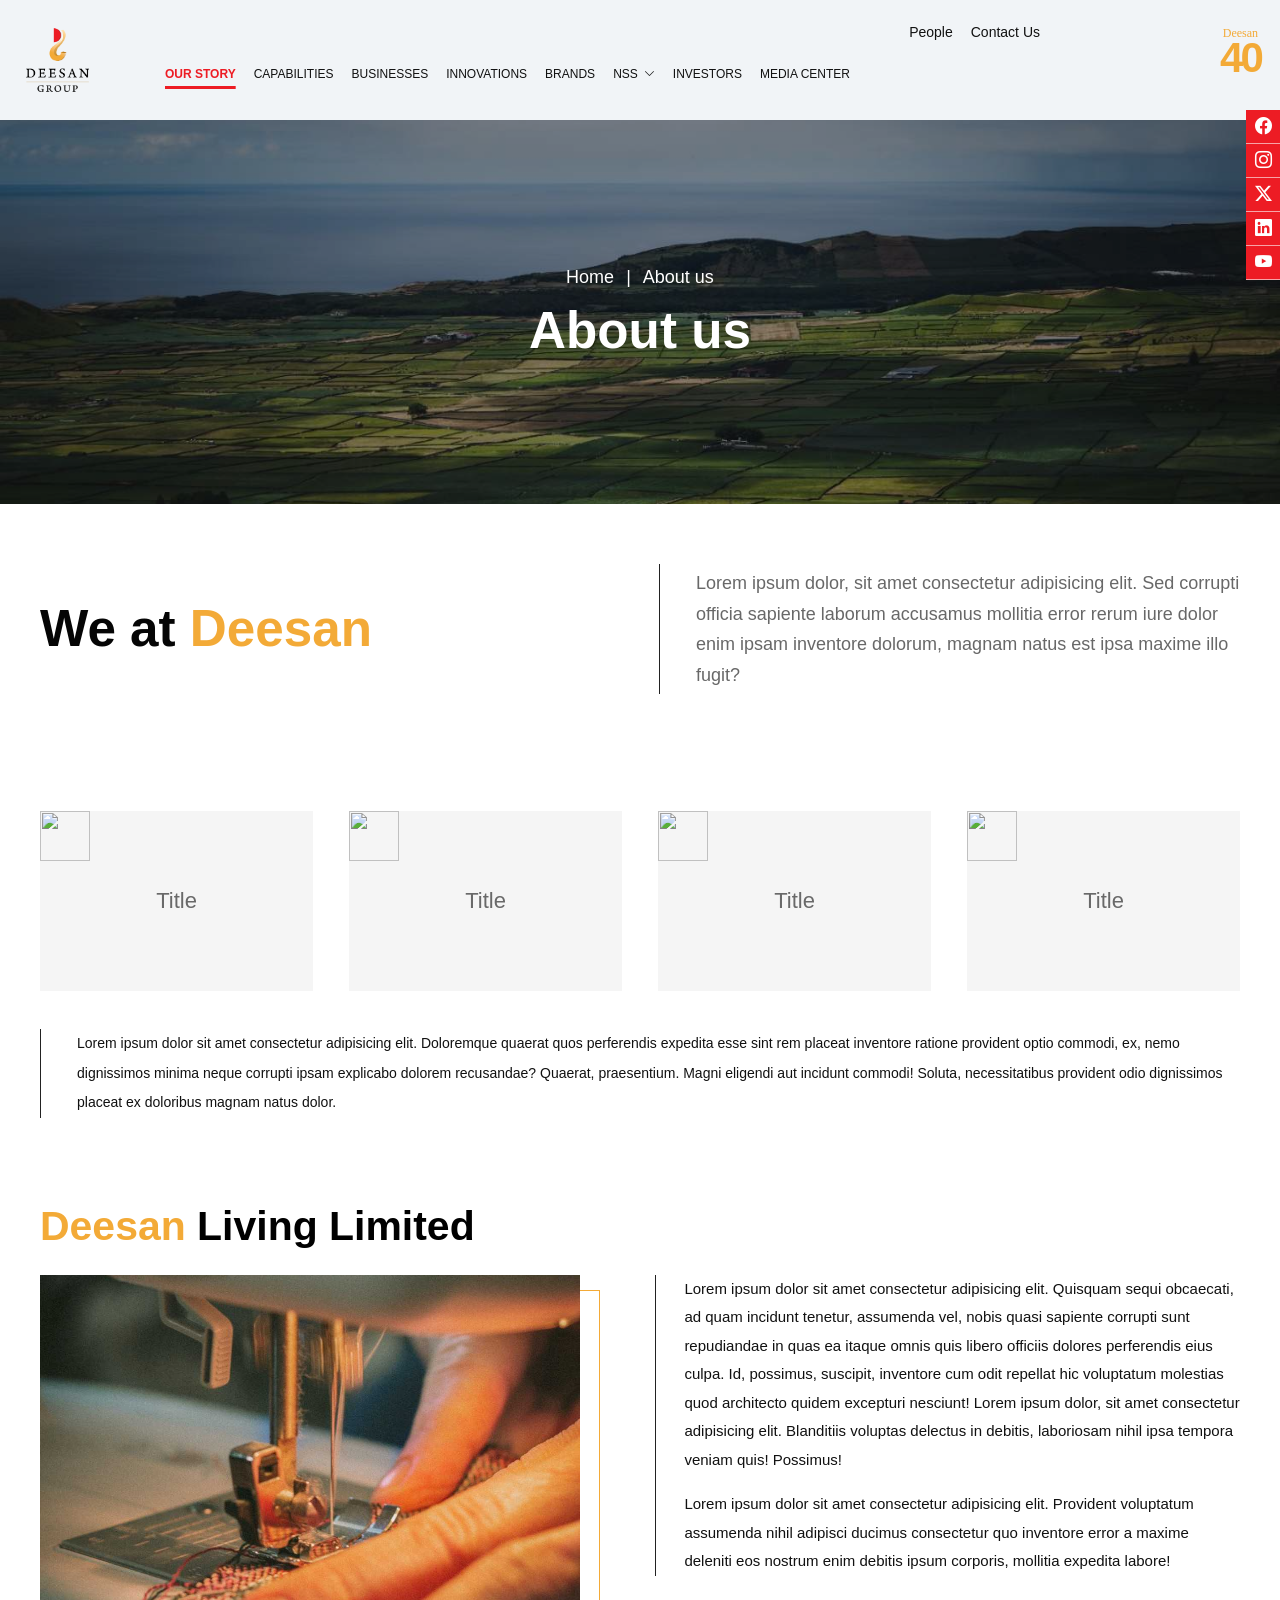
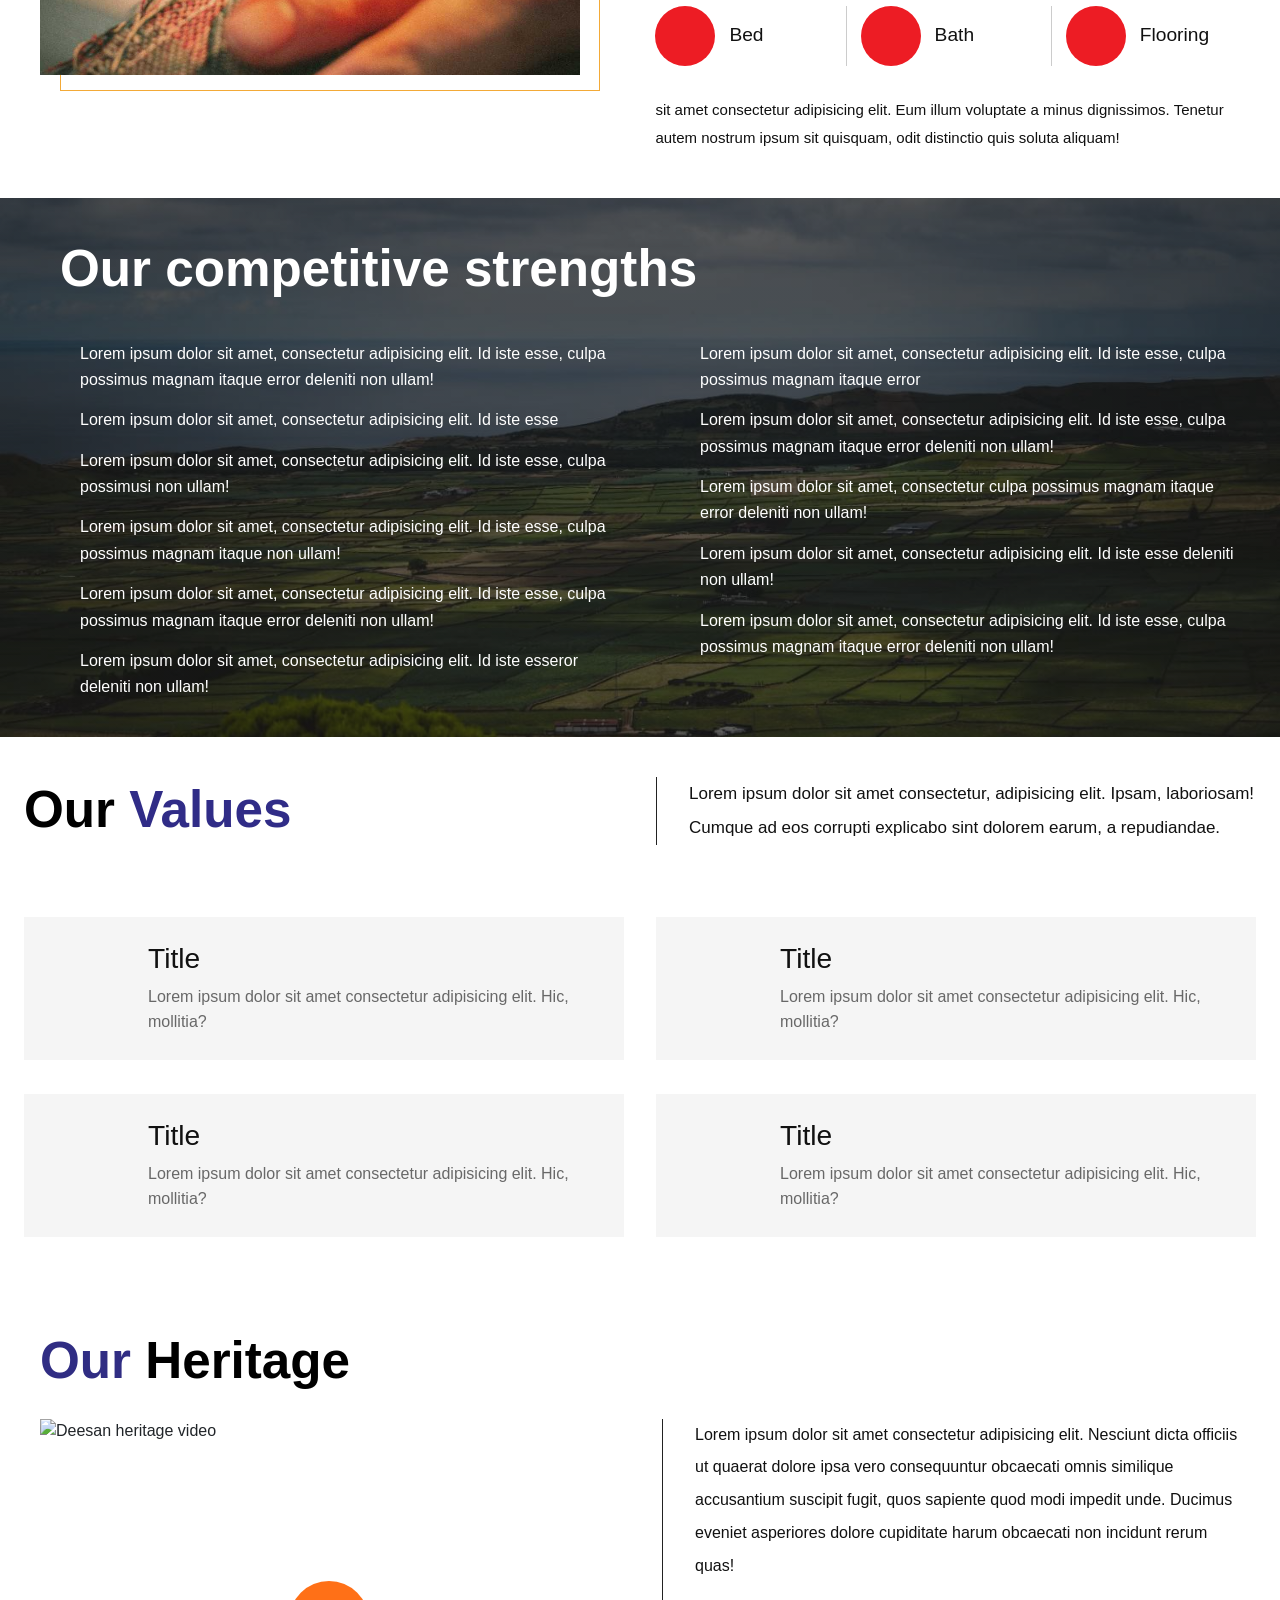
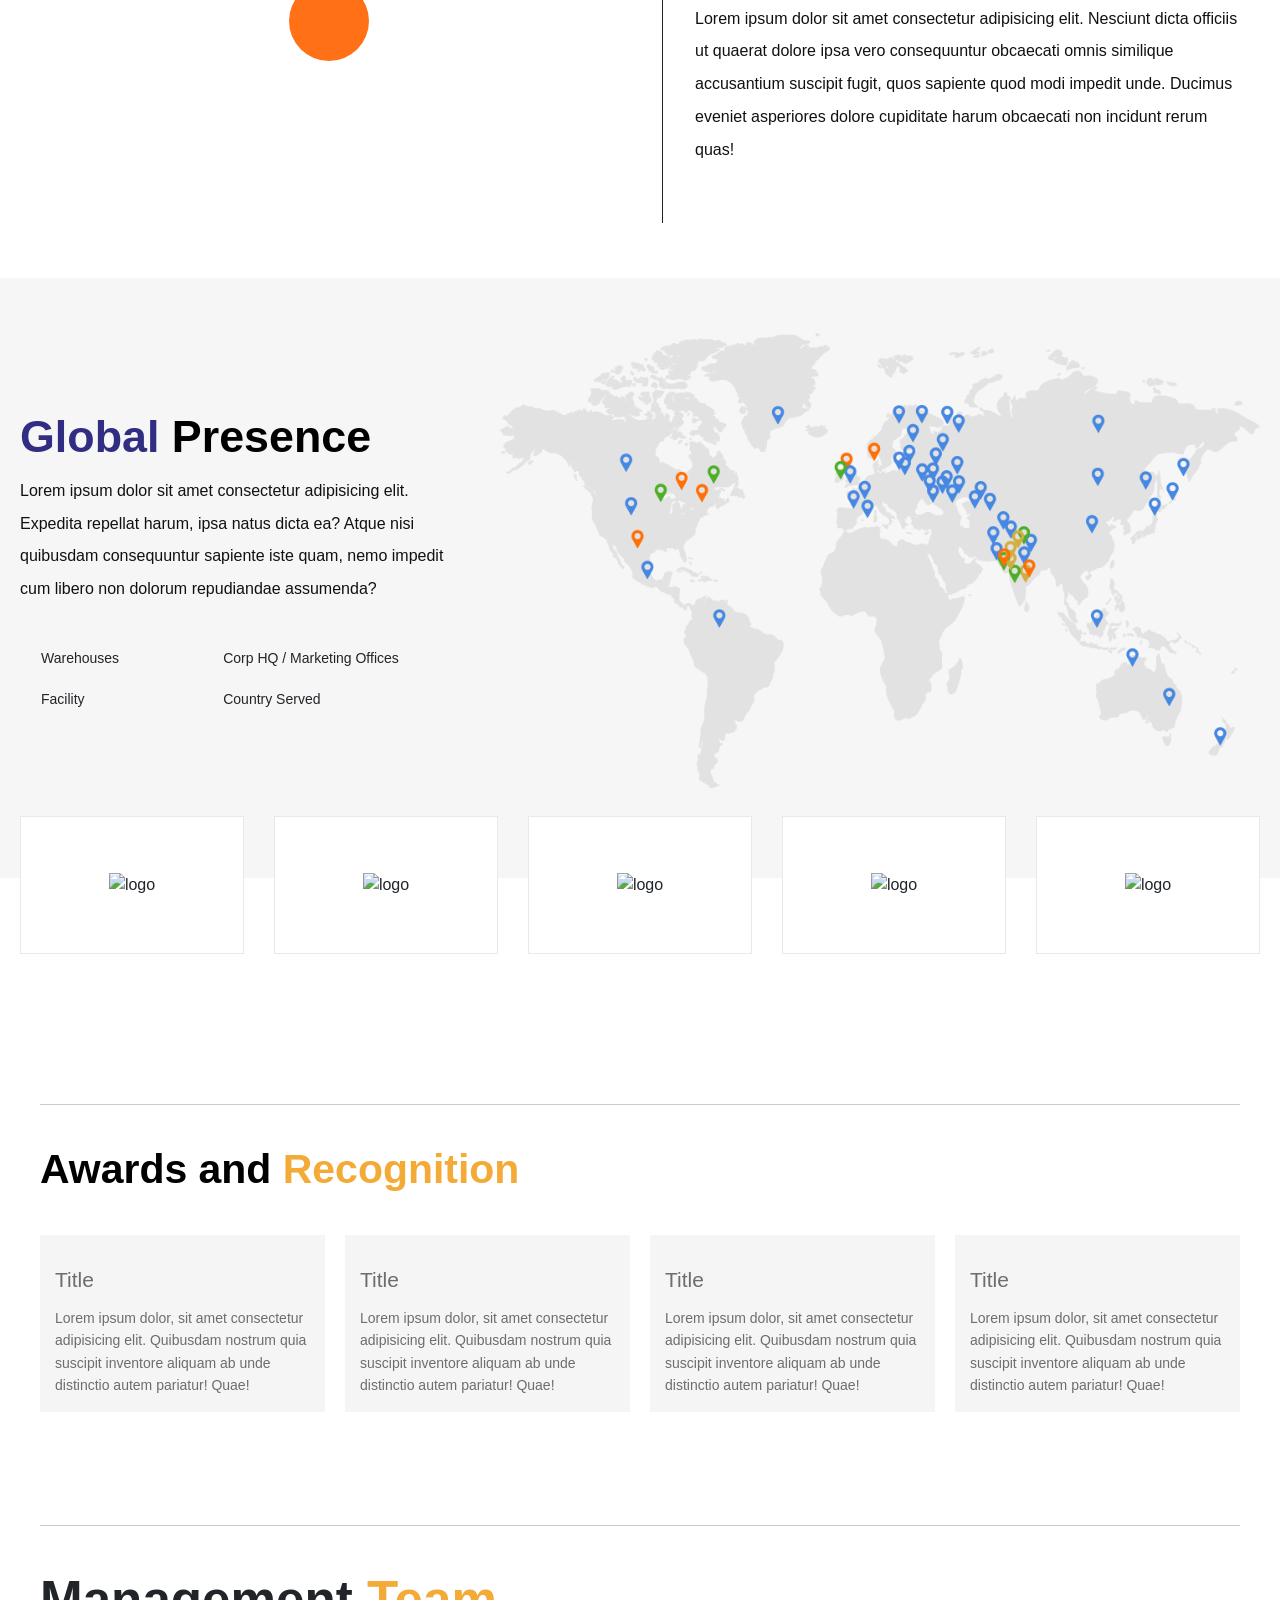
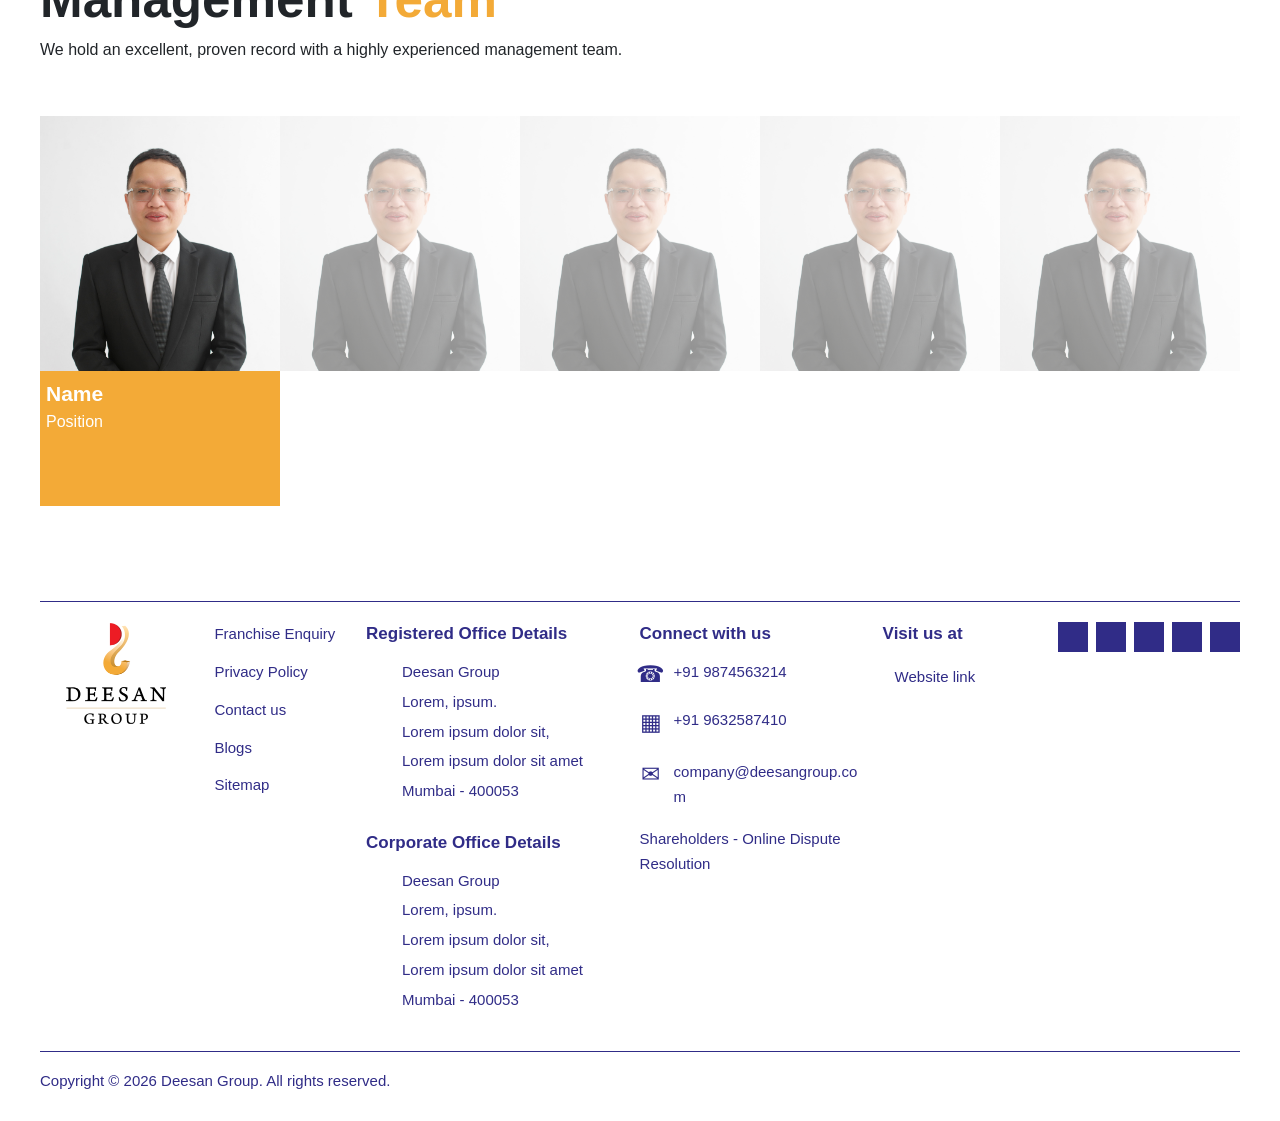
==== commit 9009aa79: "Add files via upload" ====
--- a/about-us.html
+++ b/about-us.html
@@ -22,10 +22,11 @@
 
 <body>
 
+    <!-- ================= HEADER ================= -->
     <header class="main-header">
 
         <!-- Logo - OUTSIDE container -->
-        <a href="index.html" class="logo">
+        <a href="#" class="logo">
             <img src="assets/images/logo/deesan-logo.png" alt="Deesan Group">
         </a>
 
@@ -43,13 +44,23 @@
             <!-- Main Navigation -->
             <nav class="desktop-nav">
 
-                <a href="#">OUR STORY</a>
+                <a href="#" class="active">OUR STORY</a>
                 <a href="capabilities.html">CAPABILITIES</a>
                 <a href="businesses.html">BUSINESSES</a>
-                <a href="#">INNOVATIONS</a>
-                <a href="#">BRANDS</a>
-                <a href="#">ESG</a>
-                <a href="#">INVESTORS</a>
+                <a href="innovations.html">INNOVATIONS</a>
+                <a href="brands.html">BRANDS</a>
+                <div class="nav-dropdown">
+                    <a href="nss.html" class="nav-dropdown-toggle">
+                        NSS <i class="bi bi-chevron-down"></i>
+                    </a>
+
+                    <div class="nav-dropdown-menu">
+                        <a href="#">Neem Plantations</a>
+                        <a href="#">Solar-powered Operations</a>
+                        <a href="#">Shirpur Pattern</a>
+                    </div>
+                </div>
+                <a href="investors.html">INVESTORS</a>
                 <a href="#">MEDIA CENTER</a>
 
             </nav>
@@ -74,6 +85,7 @@
         </button>
 
     </header>
+
 
     <!-- ================= MOBILE MENU ================= -->
 
@@ -94,13 +106,24 @@
 
             <nav class="mobile-nav">
 
-                <a href="#">OUR STORY</a>
+                <a href="#" class="active">OUR STORY</a>
                 <a href="capabilities.html">CAPABILITIES</a>
                 <a href="businesses.html">BUSINESSES</a>
-                <a href="#">INNOVATIONS</a>
-                <a href="#">BRANDS</a>
-                <a href="#">ESG</a>
-                <a href="#">INVESTORS</a>
+                <a href="innovations.html">INNOVATIONS</a>
+                <a href="brands.html">BRANDS</a>
+                <div class="mobile-nav-dropdown">
+                    <button type="button" href="nss.html" class="mobile-dropdown-toggle" aria-expanded="false">
+                        NSS
+                        <i class="bi bi-chevron-down"></i>
+                    </button>
+
+                    <div class="mobile-dropdown-menu">
+                        <a href="#">Neem Plantations</a>
+                        <a href="#">Solar-powered Operations</a>
+                        <a href="#">Shirpur Pattern</a>
+                    </div>
+                </div>
+                <a href="investors.html">INVESTORS</a>
                 <a href="#">MEDIA CENTER</a>
 
                 <hr>
--- a/assets/css/style.css
+++ b/assets/css/style.css
@@ -109,7 +109,63 @@
     white-space: nowrap;
     transition: color 0.2s ease;
 }
-
+.desktop-nav .active{
+    color: var(--red);
+    font-weight: bold;
+    text-decoration: underline 3px;
+    text-underline-offset: 8px;
+}
+
+.nav-dropdown {
+    position: relative;
+}
+
+.nav-dropdown-toggle {
+    display: flex;
+    align-items: center;
+    gap: 6px;
+}
+
+.nav-dropdown-toggle i {
+    font-size: 11px;
+    transition: transform 0.3s ease;
+}
+
+.nav-dropdown-menu {
+    position: absolute;
+    top: 100%;
+    left: 0;
+    min-width: 210px;
+    background: #fff;
+    box-shadow: 0 8px 25px rgba(0, 0, 0, 0.12);
+    padding: 10px 0;
+    display: none;
+    z-index: 999;
+}
+
+.nav-dropdown-menu a {
+    display: block;
+    padding: 11px 18px;
+    color: #222;
+    font-size: 13px;
+    text-decoration: none;
+    transition: 0.3s ease;
+}
+
+.nav-dropdown-menu a:hover {
+    background: #f3f3f3;
+    color: var(--primary);
+}
+@media (min-width: 992px) {
+    .nav-dropdown:hover .nav-dropdown-menu,
+    .nav-dropdown:focus-within .nav-dropdown-menu {
+        display: block;
+    }
+
+    .nav-dropdown:hover .nav-dropdown-toggle i {
+        transform: rotate(180deg);
+    }
+}
 .group-number {
     position: absolute;
     top: 27px;
@@ -210,7 +266,51 @@
     margin: 14px 0;
     border-color: #ccc;
 }
-
+.mobile-nav-dropdown {
+    width: 100%;
+    /* padding: 14px 4px; */
+    border-bottom: 1px solid #dedfe5;
+    color: #171717;
+    font-size: 14px;
+    line-height: 1.4;
+}
+
+.mobile-dropdown-toggle {
+    width: 100%;
+    display: flex;
+    align-items: center;
+    justify-content: space-between;
+    padding: 12px 0;
+    border: none;
+    background: transparent;
+    color: inherit;
+    font: inherit;
+    text-align: left;
+    cursor: pointer;
+}
+
+.mobile-dropdown-toggle i {
+    transition: transform 0.3s ease;
+}
+
+.mobile-nav-dropdown.open .mobile-dropdown-toggle i {
+    transform: rotate(180deg);
+}
+
+.mobile-dropdown-menu {
+    display: none;
+    padding-left: 18px;
+}
+
+.mobile-nav-dropdown.open .mobile-dropdown-menu {
+    display: block;
+}
+
+.mobile-dropdown-menu a {
+    display: block;
+    padding: 10px 0;
+    font-size: 14px;
+}
 /* Keep floating social links behind the open offcanvas */
 .social-bar {
     z-index: 1050;
@@ -1178,11 +1278,12 @@
     padding: 8px 30px 0;
     box-sizing: border-box;
     border-right: 1px solid var(--primary);
-}
-
-.stat-item:last-child {
+    border-left: 1px solid var(--primary);
+}
+
+/* .stat-item:last-child {
     border-right: none;
-}
+} */
 
 .stat-icon {
     height: 65px;
@@ -1222,7 +1323,7 @@
     height: 36px;
     border: none;
     border-radius: 50%;
-    background: var(--primary);
+    background: var(--red);
     color: #fff;
     cursor: pointer;
 }
@@ -1595,12 +1696,12 @@
 
 .businesses-prev {
     left: 5px;
-    background: #3029ed;
+    background: var(--red);
 }
 
 .businesses-next {
     right: 5px;
-    background: #f36b21;
+    background: var(--red);
 }
 
 .businesses-arrow:hover {
@@ -1775,9 +1876,7 @@
 }
 
 
-/* =========================================
-   OUR INNOVATIONS
-========================================= */
+
 
 
 /* =========================================
@@ -1793,6 +1892,10 @@
     padding: 65px 24px 70px;
     background: #fff;
     overflow: hidden;
+
+    position: relative;
+    z-index: 2;
+    margin-bottom: 0;
 }
 
 .innovations-section *,
@@ -1864,17 +1967,14 @@
     margin: 0;
 
     color: #050505;
-    font-size: clamp(40px, 4vw, 68px);
+    font-size: clamp(40px, 3vw, 45px);
     font-weight: 750;
     line-height: 0.99;
     letter-spacing: -1.5px;
-    overflow-wrap: break-word;
-}
-
-.innovations-heading span {
-    display: block;
-    color: var(--innovation-blue);
-}
+    /* overflow-wrap: break-word; */
+}
+
+
 
 /* =========================================
    INNOVATION TABS
@@ -8335,4 +8435,2801 @@
     .retail-banner-content p {
         font-size: 13px;
     }
+}
+
+
+/* Innovation Content Section */
+.innovation-content-section {
+    padding: 45px 20px;
+    background: #fff;
+    overflow: hidden;
+}
+
+.innovation-content-container {
+    max-width: 1200px;
+    width: 100%;
+    margin: 0 auto;
+
+    display: grid;
+    grid-template-columns: 0.85fr 1.15fr;
+    align-items: center;
+    gap: 75px;
+}
+
+/* Image */
+.innovation-content-image {
+    position: relative;
+    margin: 0 0 12px 0;
+    min-width: 0;
+}
+
+.innovation-content-image img {
+    position: relative;
+    z-index: 1;
+    display: block;
+    width: 100%;
+    height: 640px;
+    object-fit: cover;
+    object-position: center;
+}
+
+.innovation-image-frame {
+    position: absolute;
+    top: 25px;
+    left: 28px;
+    right: -25px;
+    bottom: -25px;
+    border: 1px solid #e8c78a;
+}
+
+/* Text */
+.innovation-content-text {
+    min-width: 0;
+}
+
+.innovation-content-text p {
+    margin: 0 0 27px;
+    color: #111;
+    font-size: 15px;
+    line-height: 2;
+}
+
+.innovation-content-text p:last-child {
+    margin-bottom: 0;
+}
+
+.innovation-content-text a {
+    color: var(--primary, #302b82);
+    text-decoration: underline;
+}
+
+/* Laptop */
+@media (max-width: 1200px) {
+    .innovation-content-container {
+        gap: 50px;
+    }
+
+    .innovation-content-image img {
+        height: 550px;
+    }
+
+    .innovation-content-text p {
+        font-size: 16px;
+        line-height: 1.8;
+        margin-bottom: 20px;
+    }
+}
+
+/* Tablet */
+@media (max-width: 991px) {
+    .innovation-content-section {
+        padding: 40px 24px;
+    }
+
+    .innovation-content-container {
+        grid-template-columns: 1fr 1fr;
+        gap: 35px;
+    }
+
+    .innovation-content-image img {
+        height: 480px;
+    }
+
+    .innovation-image-frame {
+        top: 15px;
+        left: 15px;
+        right: -12px;
+        bottom: -15px;
+    }
+
+    .innovation-content-text p {
+        font-size: 14px;
+        line-height: 1.8;
+        margin-bottom: 17px;
+    }
+}
+
+/* Mobile */
+@media (max-width: 767px) {
+    .innovation-content-section {
+        padding: 30px 18px 45px;
+    }
+
+    .innovation-content-container {
+        grid-template-columns: 1fr;
+        gap: 35px;
+    }
+
+    .innovation-content-image {
+        width: calc(100% - 12px);
+        margin-bottom: 12px;
+    }
+
+    .innovation-content-image img {
+        height: auto;
+        aspect-ratio: 4 / 5;
+        object-fit: cover;
+    }
+
+    .innovation-image-frame {
+        top: 12px;
+        left: 12px;
+        right: -12px;
+        bottom: -12px;
+    }
+
+    .innovation-content-text p {
+        font-size: 15px;
+        line-height: 1.8;
+        margin-bottom: 20px;
+    }
+}
+
+/* Small Mobile */
+@media (max-width: 380px) {
+    .innovation-content-section {
+        padding-left: 14px;
+        padding-right: 14px;
+    }
+
+    .innovation-content-text p {
+        font-size: 14px;
+    }
+}
+/* Additional Innovation Content */
+.innovation-extra-content {
+    grid-column: 1 / -1;
+    display: grid;
+    grid-template-columns: 1fr 1fr;
+    gap: 26px;
+    background: #f3f3f3;
+    padding: 38px 40px;
+    margin-top: 10px;
+}
+
+.innovation-extra-col {
+    min-width: 0;
+}
+
+.innovation-extra-col:first-child {
+    border-right: 1px solid #e8c78a;
+    padding-right: 28px;
+}
+
+.innovation-extra-col:last-child {
+    padding-left: 0;
+}
+
+.innovation-extra-col p {
+    margin: 0;
+    color: #111;
+    font-size: 15px;
+    line-height: 1.65;
+}
+
+.innovation-extra-col a {
+    color: #1680e8;
+    font-weight: 600;
+    text-decoration: underline;
+}
+
+/* Tablet */
+@media (max-width: 991px) {
+    .innovation-extra-content {
+        padding: 28px;
+        gap: 20px;
+    }
+
+    .innovation-extra-col p {
+        font-size: 15px;
+    }
+}
+
+/* Mobile */
+@media (max-width: 767px) {
+    .innovation-extra-content {
+        grid-template-columns: 1fr;
+        padding: 24px 20px;
+        gap: 20px;
+        margin-top: 0;
+    }
+
+    .innovation-extra-col:first-child {
+        border-right: none;
+        border-bottom: 1px solid #e8c78a;
+        padding-right: 0;
+        padding-bottom: 20px;
+    }
+
+    .innovation-extra-col:last-child {
+        padding-left: 0;
+    }
+
+    .innovation-extra-col p {
+        font-size: 14px;
+        line-height: 1.8;
+    }
+}
+
+/* =====================================
+   OUR INNOVATIONS
+===================================== */
+
+.our-innovations-section {
+    position: relative;
+    padding: 20px 0 350px;
+    background: #fff;
+    overflow: hidden;
+}
+
+.innovations-heading {
+    text-align: center;
+    margin-bottom: 55px;
+}
+
+.innovations-heading > span {
+    display: block;
+    width: 55px;
+    height: 4px;
+    background: var(--primary);
+    margin: 0 auto 12px;
+}
+
+.innovations-heading h2 {
+    margin: 0;
+    font-size: clamp(36px, 4vw, 68px);
+    font-weight: 700;
+    color: #000;
+}
+
+.innovations-heading h2 span {
+    color: var(--primary);
+}
+
+/* Slider */
+
+.innovations-slider {
+    position: relative;
+}
+
+.innovation-slide {
+    display: none;
+    position: relative;
+    min-height: 575px;
+}
+
+.innovation-slide.active {
+    display: block;
+}
+
+.innovation-bg {
+    width: 100%;
+    height: 575px;
+}
+
+.innovation-bg img {
+    display: block;
+    width: 100%;
+    height: 100%;
+    object-fit: cover;
+    object-position: center;
+}
+
+/* Content Card */
+
+.innovation-info-wrapper {
+    position: absolute;
+    /* top: 60px; */
+    top: 200px;
+    /* left: max(calc((100% - 1326px) / 2), 6%);
+    width: min(845px, 60%); */
+    left: max(calc((100% - 1326px) / 2), 18%);
+    width: min(805px, 40%);
+    z-index: 2;
+}
+
+.innovation-info-card {
+    position: relative;
+    padding: 45px 50px 55px;
+    background: #fff;
+    box-shadow: 0 15px 35px rgba(0, 0, 0, 0.08);
+}
+
+.innovation-info-card::after {
+    content: "";
+    position: absolute;
+    top: 25px;
+    left: 25px;
+    right: -25px;
+    bottom: -25px;
+    border: 1px solid #e8cf9c;
+    z-index: -1;
+    pointer-events: none;
+}
+
+/* Header */
+
+.innovation-info-header {
+    display: flex;
+    align-items: flex-start;
+    justify-content: space-between;
+    gap: 25px;
+    margin-bottom: 25px;
+}
+
+.innovation-info-title h3 {
+    margin: 0;
+    color: #25292d;
+    font-size: clamp(28px, 2.5vw, 42px);
+    font-weight: 700;
+}
+
+.innovation-info-title h3 sup {
+    font-size: 50%;
+}
+
+.innovation-info-title span {
+    display: block;
+    width: 56px;
+    height: 5px;
+    background: var(--primary);
+    margin-top: 5px;
+}
+
+.innovation-info-logo {
+    width: 185px;
+    flex-shrink: 0;
+}
+
+.innovation-info-logo img {
+    display: block;
+    width: 100%;
+    height: auto;
+    object-fit: contain;
+}
+
+/* Scrollable Description */
+
+.innovation-info-description {
+    max-height: 360px;
+    overflow-y: auto;
+    padding-right: 15px;
+}
+
+.innovation-info-description::-webkit-scrollbar {
+    width: 5px;
+}
+
+.innovation-info-description::-webkit-scrollbar-track {
+    background: #eee;
+}
+
+.innovation-info-description::-webkit-scrollbar-thumb {
+    background: var(--primary);
+}
+
+.innovation-info-description p {
+    color: #111;
+    font-size: 15px;
+    line-height: 1.9;
+    margin: 0 0 25px;
+}
+
+.innovation-info-description p:last-child {
+    margin-bottom: 0;
+}
+
+/* Navigation */
+
+.innovation-navigation {
+    position: absolute;
+    top: 800px;
+    left: calc(60% + 125px);
+    display: flex;
+    gap: 14px;
+    z-index: 5;
+}
+
+.innovation-navigation button {
+    width: 80px;
+    height: 80px;
+    border: none;
+    border-radius: 50%;
+    background: #eee;
+    color: #999;
+    font-size: 25px;
+    cursor: pointer;
+    transition: 0.3s ease;
+}
+
+.innovation-navigation button:hover {
+    background: var(--hover-red);
+    color: #fff;
+}
+
+/* =====================================
+   LAPTOP
+===================================== */
+
+@media (max-width: 1200px) {
+    .innovation-info-wrapper {
+        left: 5%;
+        width: 65%;
+    }
+
+    .innovation-info-card {
+        padding: 35px;
+    }
+
+    .innovation-info-description p {
+        font-size: 16px;
+    }
+
+    .innovation-navigation {
+        left: 55%;
+    }
+}
+
+/* =====================================
+   TABLET
+===================================== */
+
+@media (max-width: 991px) {
+    .our-innovations-section {
+        padding: 20px 0px 90px;
+    }
+    .innovation-slide,
+    .innovation-bg {
+        height: 520px;
+        min-height: 520px;
+    }
+
+    .innovation-info-wrapper {
+        left: 5%;
+        top: 45px;
+        width: 75%;
+    }
+
+    .innovation-info-card {
+        padding: 30px;
+    }
+
+    .innovation-info-logo {
+        width: 140px;
+    }
+
+    .innovation-info-description {
+        max-height: 300px;
+    }
+
+    .innovation-info-description p {
+        font-size: 15px;
+        line-height: 1.8;
+    }
+
+    .innovation-navigation {
+        top: auto;
+        bottom: 15px;
+        left: auto;
+        right: 7%;
+    }
+
+    .innovation-navigation button {
+        width: 55px;
+        height: 55px;
+        font-size: 19px;
+    }
+}
+
+/* =====================================
+   MOBILE
+===================================== */
+
+@media (max-width: 575px) {
+    .our-innovations-section {
+        padding: 25px 0 90px;
+    }
+
+    .innovations-heading {
+        margin-bottom: 30px;
+        padding: 0 15px;
+    }
+
+    .innovations-heading h2 {
+        font-size: 36px;
+    }
+
+    .innovation-slide,
+    .innovation-bg {
+        height: 260px;
+        min-height: 260px;
+    }
+
+    .innovation-bg img {
+        object-position: center;
+    }
+
+    .innovation-info-wrapper {
+        position: relative;
+        top: auto;
+        left: auto;
+        width: calc(100% - 36px);
+        margin: -55px auto 0;
+    }
+
+    .innovation-info-card {
+        padding: 25px 20px;
+    }
+
+    .innovation-info-card::after {
+        top: 12px;
+        left: 12px;
+        right: -12px;
+        bottom: -12px;
+    }
+
+    .innovation-info-header {
+        gap: 12px;
+        margin-bottom: 20px;
+    }
+
+    .innovation-info-title h3 {
+        font-size: 25px;
+    }
+
+    .innovation-info-title span {
+        width: 45px;
+        height: 4px;
+    }
+
+    .innovation-info-logo {
+        width: 105px;
+    }
+
+    .innovation-info-description {
+        max-height: 280px;
+        padding-right: 10px;
+    }
+
+    .innovation-info-description p {
+        font-size: 14px;
+        line-height: 1.8;
+        margin-bottom: 18px;
+    }
+
+    .innovation-navigation {
+        position: relative;
+        top: auto;
+        right: auto;
+        left: auto;
+        justify-content: center;
+        margin-top: 380px;
+        gap: 12px;
+    }
+
+    .innovation-navigation button {
+        width: 48px;
+        height: 48px;
+        font-size: 17px;
+    }
+}
+
+
+/* =====================================
+   NANOCORE SECTION
+===================================== */
+
+.nanocore-section {
+    position: relative;
+    display: block;
+    width: 100%;
+    margin-top: 0;
+    padding: 80px 0;
+    clear: both;
+    z-index: 1;
+}
+
+.nanocore-container {
+
+    
+    max-width: 1200px;
+    margin: 0 auto;
+
+    display: grid;
+    grid-template-columns: 1fr 1fr;
+    align-items: center;
+    gap: 65px;
+}
+
+/* Left Content */
+
+.nanocore-content {
+    min-width: 0;
+}
+
+.nanocore-heading {
+    display: flex;
+    align-items: center;
+    justify-content: space-between;
+    gap: 20px;
+}
+
+.nanocore-heading h2 {
+    margin: 0;
+    color: #222;
+    font-size: clamp(30px, 3vw, 43px);
+    font-weight: 700;
+    line-height: 1.2;
+}
+
+.nanocore-heading img {
+    width: 125px;
+    height: 125px;
+    object-fit: contain;
+    flex-shrink: 0;
+}
+
+.nanocore-line {
+    display: block;
+    width: 55px;
+    height: 5px;
+    background: var(--primary);
+    margin: 10px 0 30px;
+}
+
+.nanocore-description p {
+    margin: 0 0 28px;
+    color: #111;
+    font-size: 16px;
+    line-height: 1.9;
+}
+
+.nanocore-description p:last-child {
+    margin-bottom: 0;
+}
+
+/* Right Image */
+
+.nanocore-image {
+    position: relative;
+    min-width: 0;
+    margin: 0 0 12px 0;
+}
+
+.nanocore-image img {
+    position: relative;
+    z-index: 1;
+    display: block;
+    width: 100%;
+    height: 550px;
+    object-fit: cover;
+}
+
+.nanocore-image-frame {
+    position: absolute;
+    top: 25px;
+    left: -25px;
+    right: 25px;
+    bottom: -25px;
+    border: 1px solid #e8c78a;
+}
+
+/* =====================================
+   LAPTOP
+===================================== */
+
+@media (max-width: 1200px) {
+    .nanocore-container {
+        gap: 45px;
+    }
+
+    .nanocore-image img {
+        height: 560px;
+    }
+
+    .nanocore-heading img {
+        width: 100px;
+        height: 100px;
+    }
+
+    .nanocore-description p {
+        font-size: 16px;
+        line-height: 1.8;
+    }
+}
+
+/* =====================================
+   TABLET
+===================================== */
+
+@media (max-width: 991px) {
+    .nanocore-section {
+        padding: 40px 24px 50px;
+    }
+
+    .nanocore-container {
+        gap: 30px;
+    }
+
+    .nanocore-heading {
+        align-items: flex-start;
+    }
+
+    .nanocore-heading h2 {
+        font-size: 29px;
+    }
+
+    .nanocore-heading img {
+        width: 80px;
+        height: 80px;
+    }
+
+    .nanocore-image img {
+        height: 460px;
+    }
+
+    .nanocore-description p {
+        font-size: 14px;
+    }
+}
+
+/* =====================================
+   MOBILE
+===================================== */
+
+@media (max-width: 767px) {
+    .nanocore-section {
+        padding: 35px 18px 45px;
+    }
+
+    .nanocore-container {
+        grid-template-columns: 1fr;
+        gap: 35px;
+    }
+
+    .nanocore-heading h2 {
+        font-size: clamp(26px, 7vw, 36px);
+    }
+
+    .nanocore-heading img {
+        width: 85px;
+        height: 85px;
+    }
+
+    .nanocore-line {
+        margin: 10px 0 22px;
+    }
+
+    .nanocore-description p {
+        font-size: 15px;
+        line-height: 1.8;
+        margin-bottom: 20px;
+    }
+
+    .nanocore-image {
+        width: calc(100% - 12px);
+        margin-left: 12px;
+    }
+
+    .nanocore-image img {
+        height: auto;
+        aspect-ratio: 1 / 1;
+        object-fit: cover;
+    }
+
+    .nanocore-image-frame {
+        top: 12px;
+        left: -12px;
+        right: 12px;
+        bottom: -12px;
+    }
+}
+
+/* Small Mobile */
+
+@media (max-width: 380px) {
+    .nanocore-heading img {
+        width: 70px;
+        height: 70px;
+    }
+
+    .nanocore-heading h2 {
+        font-size: 25px;
+    }
+}
+
+
+
+/* CHARCOAL SECTION */
+
+.charcoal-section {
+    padding: 40px 20px 60px;
+    background: #fff;
+}
+
+.charcoal-container {
+    max-width: 1200px;
+    margin: auto;
+    display: grid;
+    grid-template-columns: 1fr 1fr;
+    align-items: center;
+    gap: 75px;
+}
+
+/* Image */
+
+.charcoal-image {
+    position: relative;
+    width: 100%;
+    z-index: 1;
+}
+
+.charcoal-image::after {
+    content: "";
+    position: absolute;
+    top: 25px;
+    left: 24px;
+    width: 100%;
+    height: 100%;
+    border: 1px solid #e8c98f;
+    z-index: -1;
+}
+
+.charcoal-image img {
+    display: block;
+    width: 100%;
+    height: 550px;
+    object-fit: cover;
+}
+
+/* Content */
+
+.charcoal-content {
+    padding: 20px 0;
+}
+
+.charcoal-content h2 {
+    margin: 0;
+    font-size: clamp(32px, 3vw, 42px);
+    font-weight: 700;
+    color: #252525;
+}
+
+.charcoal-line {
+    display: block;
+    width: 56px;
+    height: 4px;
+    background: var(--primary);
+    margin: 8px 0 38px;
+}
+
+.charcoal-content p {
+    margin: 0 0 28px;
+    color: #111;
+    font-size: 16px;
+    line-height: 1.9;
+}
+
+.charcoal-content p:last-child {
+    margin-bottom: 0;
+}
+
+/* Tablet */
+
+@media (max-width: 991px) {
+    .charcoal-container {
+        gap: 40px;
+    }
+
+    .charcoal-image img {
+        height: 480px;
+    }
+
+    .charcoal-content p {
+        font-size: 16px;
+        line-height: 1.8;
+    }
+
+    .charcoal-line {
+        margin-bottom: 25px;
+    }
+}
+
+/* Mobile */
+
+@media (max-width: 767px) {
+    .charcoal-section {
+        padding: 30px 20px 45px;
+    }
+
+    .charcoal-container {
+        grid-template-columns: 1fr;
+        gap: 45px;
+    }
+
+    .charcoal-image {
+        width: calc(100% - 15px);
+    }
+
+    .charcoal-image::after {
+        top: 15px;
+        left: 15px;
+    }
+
+    .charcoal-image img {
+        height: 420px;
+    }
+
+    .charcoal-content {
+        padding: 0;
+    }
+
+    .charcoal-content h2 {
+        font-size: 32px;
+    }
+
+    .charcoal-line {
+        margin-bottom: 22px;
+    }
+
+    .charcoal-content p {
+        font-size: 15px;
+        line-height: 1.8;
+        margin-bottom: 20px;
+    }
+}
+
+/* Small Mobile */
+
+@media (max-width: 480px) {
+    .charcoal-image img {
+        height: 320px;
+    }
+}
+
+
+/* BRAND 1 SECTION */
+
+.brand1-section {
+    padding: 50px 20px 70px;
+    background: #fff;
+}
+
+.brand1-container {
+    max-width: 1200px;
+    margin: auto;
+    display: grid;
+    grid-template-columns: 1fr 1fr;
+    align-items: center;
+    gap: 60px;
+}
+
+.brand1-content {
+    position: relative;
+}
+
+.brand1-heading {
+    margin-bottom: 35px;
+}
+
+.brand1-heading h2 {
+    font-size: clamp(32px, 3vw, 42px);
+    font-weight: 700;
+    margin: 0;
+    color: #222;
+}
+
+.brand1-line {
+    display: block;
+    width: 52px;
+    height: 4px;
+    background: var(--primary);
+    margin-top: 8px;
+}
+
+.brand1-logo {
+    position: absolute;
+    top: 0;
+    right: 0;
+}
+
+.brand1-logo img {
+    width: 145px;
+    height: auto;
+    object-fit: contain;
+}
+
+.brand1-content p {
+    font-size: 17px;
+    line-height: 1.9;
+    margin: 0 0 25px;
+    color: #111;
+}
+
+.brand1-btn {
+    display: inline-block;
+    margin-top: 10px;
+    padding: 15px 32px;
+    background: var(--red);
+    color: #fff;
+    font-weight: 600;
+    text-decoration: none;
+    transition: 0.3s ease;
+}
+
+.brand1-btn:hover {
+    background: var(--hover-red);
+    color: #fff;
+}
+
+/* IMAGE */
+
+.brand1-image {
+    position: relative;
+    z-index: 1;
+}
+
+.brand1-image::after {
+    content: "";
+    position: absolute;
+    top: 20px;
+    left: 20px;
+    width: 100%;
+    height: 100%;
+    border: 1px solid #e8c98f;
+    z-index: -1;
+}
+
+.brand1-image img {
+    display: block;
+    width: 100%;
+    height: 575px;
+    object-fit: cover;
+}
+
+/* TABLET */
+
+@media (max-width: 991px) {
+    .brand1-container {
+        gap: 35px;
+    }
+
+    .brand1-content p {
+        font-size: 15px;
+    }
+
+    .brand1-image img {
+        height: 450px;
+    }
+
+    .brand1-logo img {
+        width: 110px;
+    }
+}
+
+/* MOBILE */
+
+@media (max-width: 767px) {
+    .brand1-section {
+        padding: 35px 20px 50px;
+    }
+
+    .brand1-container {
+        grid-template-columns: 1fr;
+        gap: 40px;
+    }
+
+    .brand1-heading {
+        margin-bottom: 30px;
+    }
+
+    .brand1-heading h2 {
+        font-size: 32px;
+    }
+
+    .brand1-logo img {
+        width: 100px;
+    }
+
+    .brand1-content p {
+        font-size: 15px;
+        line-height: 1.8;
+    }
+
+    .brand1-image {
+        width: calc(100% - 15px);
+    }
+
+    .brand1-image img {
+        height: 380px;
+    }
+}
+
+@media (max-width: 480px) {
+    .brand1-logo img {
+        width: 85px;
+    }
+
+    .brand1-image img {
+        height: 300px;
+    }
+}
+
+
+
+/* BRAND 2 SECTION */
+
+.brand2-section {
+    padding: 50px 20px 70px;
+    background: #fff;
+}
+
+.brand2-container {
+    max-width: 1200px;
+    margin: auto;
+    display: grid;
+    grid-template-columns: 1fr 1fr;
+    align-items: center;
+    gap: 65px;
+}
+
+/* VIDEO / IMAGE */
+
+.brand2-media {
+    width: 100%;
+    position: relative;
+}
+
+.brand2-video {
+    position: relative;
+    width: 100%;
+    aspect-ratio: 16 / 9;
+    overflow: hidden;
+    background: #000;
+}
+
+.brand2-video img,
+.brand2-video iframe {
+    width: 100%;
+    height: 100%;
+    display: block;
+    object-fit: cover;
+    border: 0;
+}
+
+.brand2-video iframe {
+    position: absolute;
+    inset: 0;
+}
+
+.brand2-video.playing img,
+.brand2-video.playing .brand2-play-btn {
+    display: none;
+}
+
+.brand2-play-btn {
+    position: absolute;
+    top: 50%;
+    left: 50%;
+    transform: translate(-50%, -50%);
+    width: 78px;
+    height: 78px;
+    border: none;
+    border-radius: 50%;
+    background: #f76b1c;
+    color: #fff;
+    font-size: 25px;
+    cursor: pointer;
+    display: flex;
+    align-items: center;
+    justify-content: center;
+    transition: 0.3s ease;
+}
+
+.brand2-play-btn:hover {
+    background: var(--primary);
+    transform: translate(-50%, -50%) scale(1.08);
+}
+
+/* CONTENT */
+
+.brand2-content {
+    position: relative;
+}
+
+.brand2-header {
+    position: relative;
+    margin-bottom: 38px;
+}
+
+.brand2-header h2 {
+    margin: 0;
+    font-size: clamp(32px, 3vw, 42px);
+    font-weight: 700;
+    color: #222;
+}
+
+.brand2-line {
+    display: block;
+    width: 52px;
+    height: 4px;
+    background: var(--primary);
+    margin-top: 8px;
+}
+
+.brand2-logo {
+    position: absolute;
+    top: 0;
+    right: 0;
+}
+
+.brand2-logo img {
+    width: 145px;
+    height: auto;
+    object-fit: contain;
+}
+
+.brand2-content p {
+    margin: 0 0 25px;
+    color: #111;
+    font-size: 17px;
+    line-height: 1.9;
+}
+
+/* BUTTON */
+
+.brand2-btn {
+    display: inline-block;
+    margin-top: 12px;
+    padding: 15px 30px;
+    background: var(--red);
+    color: #fff;
+    text-decoration: none;
+    font-weight: 600;
+    transition: 0.3s ease;
+}
+
+.brand2-btn:hover {
+    background: var(--hover-red);
+    color: #fff;
+}
+
+/* TABLET */
+
+@media (max-width: 991px) {
+    .brand2-container {
+        gap: 35px;
+    }
+
+    .brand2-content p {
+        font-size: 15px;
+        line-height: 1.8;
+    }
+
+    .brand2-logo img {
+        width: 110px;
+    }
+}
+
+/* MOBILE */
+
+@media (max-width: 767px) {
+    .brand2-section {
+        padding: 35px 20px 50px;
+    }
+
+    .brand2-container {
+        grid-template-columns: 1fr;
+        gap: 35px;
+    }
+
+    .brand2-header {
+        margin-bottom: 28px;
+    }
+
+    .brand2-header h2 {
+        font-size: 32px;
+    }
+
+    .brand2-logo img {
+        width: 95px;
+    }
+
+    .brand2-content p {
+        font-size: 15px;
+        line-height: 1.8;
+    }
+
+    .brand2-play-btn {
+        width: 60px;
+        height: 60px;
+        font-size: 20px;
+    }
+}
+
+@media (max-width: 480px) {
+    .brand2-logo img {
+        width: 80px;
+    }
+}
+
+
+
+
+/* BRAND 3 - WELSPUN FLOORING */
+
+.brand3-section {
+    padding: 40px 20px 65px;
+    background: #fff;
+}
+
+.brand3-container {
+    max-width: 1200px;
+    margin: auto;
+    text-align: center;
+    position: relative;
+}
+
+/* Grey Background Area */
+
+.brand3-top {
+    background: #f3f3f3;
+    padding: 35px 28px 30px;
+    text-align: left;
+}
+
+.brand3-heading {
+    position: relative;
+}
+
+.brand3-heading h2 {
+    margin: 0;
+    font-size: clamp(28px, 3vw, 36px);
+    font-weight: 700;
+    color: #222;
+}
+
+.brand3-line {
+    display: block;
+    width: 42px;
+    height: 4px;
+    background: var(--primary);
+    margin-top: 7px;
+}
+
+.brand3-logo {
+    position: absolute;
+    top: 40px;
+    right: 45px;
+}
+
+.brand3-logo img {
+    width: 120px;
+    height: auto;
+    object-fit: contain;
+}
+
+.brand3-intro {
+    position: relative;
+    background: #f3f3f3;
+    margin: 0;
+    padding: 0 28px 120px;
+    text-align: left;
+    font-size: 16px;
+    line-height: 1.8;
+    color: #111;
+}
+
+/* Main Image */
+
+.brand3-image {
+    position: relative;
+    width: 87%;
+    margin: -65px auto 0;
+    z-index: 2;
+}
+
+.brand3-image img {
+    display: block;
+    width: 100%;
+    height: 395px;
+    object-fit: cover;
+}
+
+/* Bottom Content */
+
+.brand3-bottom {
+    padding: 18px 40px 0;
+    text-align: center;
+}
+
+.brand3-bottom p {
+    margin: 0 auto 28px;
+    font-size: 16px;
+    line-height: 1.8;
+    color: #111;
+}
+
+.brand3-btn {
+    display: inline-block;
+    padding: 13px 28px;
+    background: var(--red);
+    color: #fff;
+    text-decoration: none;
+    font-weight: 600;
+    transition: 0.3s ease;
+}
+
+.brand3-btn:hover {
+    background: var(--hover-red);
+    color: #fff;
+}
+
+/* TABLET */
+
+@media (max-width: 991px) {
+    .brand3-top {
+        padding: 30px 22px 90px;
+    }
+
+    .brand3-image {
+        width: 92%;
+    }
+
+    .brand3-image img {
+        height: 330px;
+    }
+
+    .brand3-logo {
+        right: 25px;
+    }
+
+    .brand3-bottom {
+        padding: 18px 20px 0;
+    }
+}
+
+/* MOBILE */
+
+@media (max-width: 767px) {
+    .brand3-section {
+        padding: 30px 15px 45px;
+    }
+
+    .brand3-top {
+        padding: 25px 18px 85px;
+    }
+
+    .brand3-heading h2 {
+        font-size: 28px;
+        padding-right: 90px;
+    }
+
+    .brand3-logo {
+        top: 28px;
+        right: 15px;
+    }
+
+    .brand3-logo img {
+        width: 80px;
+    }
+
+    .brand3-intro {
+        padding: 0 18px 15px;
+        font-size: 14px;
+        line-height: 1.7;
+    }
+
+    .brand3-image {
+        width: 94%;
+        margin-top: 0;
+    }
+
+    .brand3-image img {
+        height: 260px;
+    }
+
+    .brand3-bottom {
+        padding: 18px 5px 0;
+    }
+
+    .brand3-bottom p {
+        font-size: 14px;
+        line-height: 1.8;
+    }
+}
+
+/* SMALL MOBILE */
+
+@media (max-width: 480px) {
+    .brand3-heading h2 {
+        font-size: 24px;
+    }
+
+    .brand3-logo img {
+        width: 70px;
+    }
+
+    .brand3-image img {
+        height: 210px;
+    }
+}
+
+/* =========================================
+   NSS HERO SECTION
+========================================= */
+
+.nss-hero {
+    position: relative;
+    width: 100%;
+    min-height: 500px;
+    background-image: url("../images/banner-1.jpg");
+    background-size: cover;
+    background-position: center;
+    background-repeat: no-repeat;
+
+    display: flex;
+    align-items: flex-start;
+    justify-content: center;
+
+    text-align: center;
+    overflow: hidden;
+}
+
+/* Dark overlay */
+
+.nss-hero-overlay {
+    position: absolute;
+    inset: 0;
+    background: rgba(0, 0, 0, 0.35);
+}
+
+/* Hero content */
+
+.nss-hero-content {
+    position: relative;
+    z-index: 1;
+    width: 100%;
+    padding: 125px 20px 60px;
+    color: #fff;
+}
+
+.nss-hero-content h1 {
+    margin: 0 0 12px;
+    font-size: clamp(38px, 5vw, 58px);
+    font-weight: 700;
+    line-height: 1.15;
+    color: #fff;
+}
+
+.nss-hero-content h3 {
+    margin: 0 0 5px;
+    font-size: clamp(16px, 1.5vw, 16px);
+    font-weight: 600;
+    color: #fff;
+}
+
+.nss-hero-content .nss-divider {
+    margin: 0 10px;
+}
+
+.nss-hero-content p {
+    margin: 0;
+    font-size: clamp(14px, 1.3vw, 15px);
+    line-height: 1.6;
+    color: rgba(255, 255, 255, 0.9);
+}
+
+/* Next section */
+
+.nss-content-section {
+    min-height: 300px;
+    padding: 60px 20px;
+    background: #000;
+}
+
+/* =========================================
+   TABLET
+========================================= */
+
+@media (max-width: 991px) {
+
+    .nss-hero {
+        min-height: 480px;
+        background-position: center;
+    }
+
+    .nss-hero-content {
+        padding-top: 120px;
+    }
+
+}
+
+/* =========================================
+   MOBILE
+========================================= */
+
+@media (max-width: 575px) {
+
+    .nss-hero {
+        min-height: 420px;
+        background-position: center;
+    }
+
+    .nss-hero-content {
+        padding: 110px 18px 50px;
+    }
+
+    .nss-hero-content h1 {
+        font-size: 36px;
+    }
+
+    .nss-hero-content h3 {
+        font-size: 14px;
+    }
+
+    .nss-hero-content .nss-divider {
+        margin: 0 5px;
+    }
+
+    .nss-hero-content p {
+        font-size: 14px;
+    }
+
+    .nss-content-section {
+        min-height: 250px;
+        padding: 40px 15px;
+    }
+
+}
+
+
+/* =========================================
+   NSS NAVIGATION
+========================================= */
+
+.nss-navigation {
+    width: 100%;
+    background: var(--primary);
+    padding: 25px 20px;
+}
+
+.nss-nav-container {
+    max-width: 1000px;
+    margin: 0 auto;
+}
+
+.nss-nav {
+    display: flex;
+    align-items: center;
+    justify-content: space-between;
+    gap: 25px;
+}
+
+.nss-nav a {
+    position: relative;
+    flex-shrink: 0;
+    color: #fff;
+    text-decoration: none;
+    font-size: 16px;
+    /* font-weight: 600; */
+    white-space: nowrap;
+    transition: opacity 0.3s ease;
+}
+
+.nss-nav a:hover {
+    opacity: 0.8;
+}
+
+.nss-nav a.active::after {
+    content: "";
+    position: absolute;
+    left: 0;
+    bottom: -8px;
+    width: 100%;
+    height: 3px;
+    background: #fff;
+}
+
+/* Tablet */
+
+@media (max-width: 991px) {
+    .nss-navigation {
+        padding: 22px 20px;
+    }
+
+    .nss-nav {
+        justify-content: center;
+        flex-wrap: wrap;
+        column-gap: 35px;
+        row-gap: 22px;
+    }
+
+    .nss-nav a {
+        font-size: 15px;
+    }
+}
+
+/* Mobile */
+
+@media (max-width: 575px) {
+    .nss-navigation {
+        padding: 20px 0;
+    }
+
+    .nss-nav-container {
+        overflow-x: auto;
+        scrollbar-width: none;
+        -webkit-overflow-scrolling: touch;
+    }
+
+    .nss-nav-container::-webkit-scrollbar {
+        display: none;
+    }
+
+    .nss-nav {
+        width: max-content;
+        flex-wrap: nowrap;
+        justify-content: flex-start;
+        gap: 28px;
+        padding: 0 20px;
+    }
+
+    .nss-nav a {
+        font-size: 14px;
+    }
+}
+
+
+/* =========================================
+   ESG JOURNEY SECTION
+========================================= */
+
+.esg-journey {
+    position: relative;
+    padding: 80px 20px;
+    background: #fff;
+    overflow: hidden;
+}
+
+.esg-journey-container {
+    position: relative;
+    z-index: 2;
+    max-width: 1200px;
+    margin: 0 auto;
+}
+
+/* Journey rows */
+
+.esg-journey-item {
+    position: relative;
+    display: grid;
+    grid-template-columns: 1fr 1.4fr;
+    align-items: center;
+    gap: 80px;
+    min-height: 480px;
+    margin-bottom: 55px;
+}
+
+.esg-journey-item:last-child {
+    margin-bottom: 0;
+}
+
+.esg-journey-item.reverse {
+    grid-template-columns: 1.4fr 1fr;
+}
+
+/* Circular icon */
+
+.esg-journey-image {
+    width: 360px;
+    height: 360px;
+    max-width: 100%;
+    aspect-ratio: 1;
+    justify-self: center;
+    display: flex;
+    align-items: center;
+    justify-content: center;
+    background: #e7eef0;
+    border-radius: 50%;
+    padding: 25px;
+}
+
+.esg-journey-image img {
+    display: block;
+    width: 100%;
+    height: 100%;
+    object-fit: contain;
+    border-radius: 50%;
+}
+
+/* Text content */
+
+.esg-journey-content {
+    position: relative;
+    z-index: 2;
+}
+
+.esg-journey-content h2 {
+    margin: 0 0 12px;
+    color: var(--primary);
+    font-size: clamp(30px, 3vw, 42px);
+    font-weight: 400;
+    line-height: 1.2;
+}
+
+.esg-journey-content p {
+    margin: 0 0 8px;
+    color: #111;
+    font-size: 18px;
+    line-height: 1.7;
+}
+
+.esg-journey-content a {
+    color: var(--primary);
+    font-size: 18px;
+    text-decoration: underline;
+}
+
+/* SVG connecting line */
+
+.esg-journey-line {
+    position: absolute;
+    z-index: 1;
+    top: 150px;
+    left: 0;
+    width: 100%;
+    height: 100%;
+    overflow: visible;
+    pointer-events: none;
+}
+
+.esg-line-path {
+    fill: none;
+    stroke: var(--primary);
+    stroke-width: 2;
+    stroke-dasharray: 8 10;
+    stroke-linecap: butt;
+
+    /* Initially hidden; JavaScript draws it on scroll */
+    stroke-dashoffset: 1;
+    
+}
+
+/* =========================================
+   TABLET
+========================================= */
+
+@media (max-width: 991px) {
+
+    .esg-journey {
+        padding: 60px 25px;
+    }
+
+    .esg-journey-item,
+    .esg-journey-item.reverse {
+        grid-template-columns: 0.8fr 1.2fr;
+        gap: 35px;
+        min-height: 360px;
+        margin-bottom: 45px;
+    }
+
+    .esg-journey-image {
+        width: 270px;
+        padding: 18px;
+    }
+
+    .esg-journey-content p {
+        font-size: 16px;
+    }
+
+    .esg-journey-content h2 {
+        font-size: 30px;
+    }
+
+    .esg-journey-line {
+        opacity: 0.7;
+    }
+}
+
+/* =========================================
+   MOBILE
+========================================= */
+
+@media (max-width: 575px) {
+
+    .esg-journey {
+        padding: 45px 20px;
+    }
+    .esg-journey::before {
+        content: "";
+        position: absolute;
+        top: 100px;
+        bottom: 100px;
+        left: 50%;
+        border-left: 3px dashed #00a33c;
+        transform: translateX(-50%);
+        z-index: 0;
+    }
+    .esg-journey-item,
+    .esg-journey-item.reverse {
+        display: flex;
+        flex-direction: column;
+        align-items: center;
+        gap: 25px;
+        min-height: auto;
+        margin-bottom: 65px;
+    }
+
+    .esg-journey-image {
+        width: 230px;
+        padding: 16px;
+    }
+
+    .esg-journey-content {
+        width: 100%;
+        text-align: left;
+    }
+
+    .esg-journey-content h2 {
+        font-size: 28px;
+    }
+
+    .esg-journey-content p {
+        font-size: 15px;
+        line-height: 1.7;
+    }
+
+    .esg-journey-content a {
+        font-size: 15px;
+    }
+
+    /* Simple vertical dotted connector on mobile */
+    .esg-journey-line {
+        left: 50%;
+        width: 3px;
+        height: 100%;
+        transform: translateX(-50%);
+        opacity: 0.8;
+    }
+
+    .esg-line-path {
+        display: none;
+    }
+}
+
+
+/* ================= LEADERSHIP QUOTE SECTION ================= */
+
+.leadership-quote-section {
+    width: 100%;
+    background: rgba(255, 194, 97, 0.265);
+    padding: 65px 0;
+    overflow: hidden;
+}
+
+.leadership-quote-container {
+    max-width: 1400px;
+    width: 80%;
+    margin: 0 auto;
+    position: relative;
+}
+
+/* Slider */
+
+.quote-slider {
+    position: relative;
+    overflow: hidden;
+    padding: 0 10px;
+}
+
+.quote-slide {
+    display: none;
+    grid-template-columns: 0.8fr 2fr;
+    align-items: center;
+    gap: 50px;
+    min-height: 300px;
+    animation: quoteFade 0.6s ease;
+}
+
+.quote-slide.active {
+    display: grid;
+}
+
+@keyframes quoteFade {
+    from {
+        opacity: 0;
+        transform: translateY(15px);
+    }
+
+    to {
+        opacity: 1;
+        transform: translateY(0);
+    }
+}
+
+/* Image */
+
+.quote-image {
+    width: 300px;
+    height: 300px;
+    max-width: 100%;
+    border: 1px solid var(--primary);
+    border-radius: 50%;
+    padding: 6px;
+    justify-self: center;
+}
+
+.quote-image img {
+    width: 100%;
+    height: 100%;
+    display: block;
+    object-fit: cover;
+    border-radius: 50%;
+}
+
+/* Content */
+
+.quote-content {
+    position: relative;
+    padding: 25px 10px;
+}
+
+.quote-line {
+    position: absolute;
+    top: 15px;
+    left: 0;
+    width: 100%;
+    height: 2px;
+    background: rgba(255, 255, 255, 0.6);
+}
+
+.quote-mark {
+    position: absolute;
+    top: -35px;
+    left: -30px;
+    z-index: 1;
+    color: #fff;
+    font-family: Georgia, serif;
+    font-size: 110px;
+    line-height: 1;
+}
+
+.quote-content blockquote {
+    position: relative;
+    margin: 0 0 28px;
+    color: #292929;
+    font-family: Georgia, serif;
+    font-size: clamp(28px, 2.6vw, 6px);
+    line-height: 1.25;
+    font-weight: 400;
+}
+
+.quote-author {
+    margin: 0;
+    color: #3d3d3dcf;
+    font-size: 17px;
+    line-height: 1.5;
+}
+
+/* Navigation Arrows */
+
+.quote-arrow {
+    position: absolute;
+    top: 50%;
+    transform: translateY(-50%);
+    z-index: 5;
+    width: 50px;
+    height: 50px;
+    border: none;
+    border-radius: 50%;
+    background: #fff;
+    color: #999;
+    font-size: 24px;
+    cursor: pointer;
+    display: flex;
+    align-items: center;
+    justify-content: center;
+    transition: all 0.3s ease;
+}
+
+.quote-arrow:hover {
+    background: var(--primary);
+    color: #fff;
+}
+
+.quote-prev {
+    left: -35px;
+}
+
+.quote-next {
+    right: -35px;
+}
+
+/* ================= TABLET ================= */
+
+@media (max-width: 991px) {
+
+    .leadership-quote-section {
+        padding: 55px 0;
+    }
+
+    .leadership-quote-container {
+        width: 90%;
+    }
+    .quote-slider{
+        padding: 0 30px;
+    }
+    .quote-slide {
+        grid-template-columns: 0.8fr 1.5fr;
+        gap: 35px;
+        min-height: 300px;
+    }
+
+    .quote-image {
+        width: 220px;
+        height: 220px;
+    }
+
+    .quote-content blockquote {
+        font-size: 20px;
+    }
+
+    .quote-author {
+        font-size: 16px;
+    }
+
+    .quote-prev {
+        left: -30px;
+    }
+
+    .quote-next {
+        right: -30px;
+    }
+}
+
+/* ================= MOBILE ================= */
+
+@media (max-width: 575px) {
+
+    .leadership-quote-section {
+        padding: 45px 0;
+    }
+
+    .leadership-quote-container {
+        width: 100%;
+        padding: 0 45px;
+    }
+
+    .quote-slide {
+        grid-template-columns: 1fr;
+        gap: 25px;
+        min-height: auto;
+        text-align: center;
+    }
+
+    .quote-image {
+        width: 190px;
+        height: 190px;
+    }
+
+    .quote-content {
+        padding: 25px 0 10px;
+    }
+
+    .quote-line {
+        top: 10px;
+    }
+
+    .quote-mark {
+        top: -30px;
+        left: 0;
+        font-size: 75px;
+    }
+
+    .quote-content blockquote {
+        font-size: 18px;
+        line-height: 1.4;
+        margin-bottom: 20px;
+    }
+
+    .quote-author {
+        font-size: 14px;
+    }
+
+    .quote-arrow {
+        width: 35px;
+        height: 35px;
+        font-size: 17px;
+    }
+
+    .quote-prev {
+        left: 5px;
+    }
+
+    .quote-next {
+        right: 5px;
+    }
+
+}
+
+/* ================= ENVIRONMENT SECTION ================= */
+
+.nss-environment-section {
+    width: 100%;
+    padding: 70px 20px;
+    background: #fff;
+}
+
+.nss-environment-container {
+    max-width: 1180px;
+    margin: 0 auto;
+}
+
+/* Common row */
+
+.nss-environment-row {
+    display: grid;
+    grid-template-columns: 1fr 1.1fr;
+    align-items: center;
+    gap: 60px;
+    margin-bottom: 50px;
+}
+
+.nss-environment-row:last-child {
+    margin-bottom: 0;
+}
+
+/* Images */
+
+.nss-environment-image {
+    width: 100%;
+    height: 385px;
+    overflow: hidden;
+}
+
+.nss-environment-image img {
+    width: 100%;
+    height: 100%;
+    display: block;
+    object-fit: cover;
+}
+
+/* Content */
+
+.nss-environment-content h2 {
+    color: #302b87;
+    font-size: 34px;
+    font-weight: 400;
+    line-height: 1.2;
+    margin: 0 0 10px;
+}
+
+.nss-environment-content p {
+    color: #111;
+    font-size: 15px;
+    line-height: 1.6;
+    margin: 0;
+}
+
+.nss-environment-content p a {
+    color: #302b87;
+    text-decoration: underline;
+}
+
+/* Environment elements */
+
+.environment-elements {
+    display: flex;
+    align-items: center;
+    justify-content: space-between;
+    gap: 20px;
+    margin-top: 20px;
+}
+
+.environment-element {
+    display: flex;
+    align-items: center;
+    gap: 20px;
+    color: #302b87;
+}
+
+.environment-element i {
+    font-size: 48px;
+    line-height: 1;
+}
+
+.environment-element span {
+    color: #111;
+    font-size: 16px;
+    font-weight: 600;
+}
+
+/* Second row */
+
+.air-row {
+    grid-template-columns: 1fr 1fr;
+    gap: 60px;
+    margin-top: 50px;
+}
+
+
+/* ================= TABLET ================= */
+
+@media (max-width: 991px) {
+
+    .nss-environment-section {
+        padding: 55px 25px;
+    }
+
+    .nss-environment-row {
+        gap: 35px;
+        grid-template-columns: 1fr 1fr;
+    }
+
+    .nss-environment-image {
+        height: 300px;
+    }
+
+    .nss-environment-content h2 {
+        font-size: 30px;
+    }
+
+    .nss-environment-content p {
+        font-size: 14px;
+    }
+
+    .environment-elements {
+        gap: 15px;
+    }
+
+    .environment-element {
+        gap: 8px;
+    }
+
+    .environment-element i {
+        font-size: 34px;
+    }
+
+    .environment-element span {
+        font-size: 14px;
+    }
+}
+
+
+/* ================= MOBILE ================= */
+
+@media (max-width: 767px) {
+
+    .nss-environment-section {
+        padding: 40px 20px;
+    }
+
+    .nss-environment-row,
+    .nss-environment-row.air-row {
+        display: flex;
+        flex-direction: column;
+        align-items: stretch;
+        gap: 25px;
+        margin-top: 0;
+        margin-bottom: 50px;
+    }
+
+    /* Image first in both rows */
+    .nss-environment-image {
+        width: 100%;
+        height: auto;
+        aspect-ratio: 4 / 3;
+    }
+
+    .nss-environment-content {
+        width: 100%;
+    }
+
+    .nss-environment-content h2 {
+        font-size: 28px;
+        margin-bottom: 12px;
+    }
+
+    .nss-environment-content p {
+        font-size: 14px;
+        line-height: 1.7;
+    }
+
+    .environment-elements {
+        justify-content: space-around;
+        gap: 12px;
+        flex-wrap: wrap;
+        margin-top: 25px;
+    }
+
+    .environment-element {
+        flex-direction: column;
+        gap: 8px;
+        text-align: center;
+    }
+
+    .environment-element i {
+        font-size: 36px;
+    }
+
+    .environment-element span {
+        font-size: 14px;
+    }
+
+}
+
+
+/* ================= SMALL MOBILE ================= */
+
+@media (max-width: 400px) {
+
+    .nss-environment-section {
+        padding: 35px 15px;
+    }
+
+    .nss-environment-content h2 {
+        font-size: 25px;
+    }
+
+    .environment-element i {
+        font-size: 30px;
+    }
+
+    .environment-element span {
+        font-size: 13px;
+    }
+
+}
+
+
+/* ================= INVESTOR NAVIGATION ================= */
+
+.investor-navigation {
+    width: 100%;
+    padding: 30px 0;
+    background: #fff;
+    overflow: hidden;
+}
+
+.investor-nav-container {
+    max-width: 1500px;
+    margin: 0 auto;
+    position: relative;
+}
+
+/* Arrows */
+
+.investor-nav-arrows {
+    display: flex;
+    justify-content: flex-end;
+    gap: 25px;
+    padding: 0 55px 60px;
+}
+
+.investor-arrow {
+    width: 30px;
+    height: 30px;
+    border: none;
+    background: transparent;
+    color: #bbb;
+    font-size: 23px;
+    cursor: pointer;
+    transition: 0.3s ease;
+}
+
+.investor-arrow:hover {
+    color: var(--hover-red);
+}
+
+/* Slider */
+
+.investor-slider-wrapper {
+    overflow: hidden;
+    padding: 0 30px 25px;
+}
+
+.investor-slider {
+    display: flex;
+    align-items: stretch;
+    gap: 35px;
+    transition: transform 0.5s ease;
+    will-change: transform;
+}
+
+/* Cards */
+
+.investor-card {
+    flex: 0 0 calc((100% - 105px) / 4);
+    min-height: 150px;
+    background: #dce8e9;
+    color: #444;
+    text-decoration: none;
+    display: flex;
+    flex-direction: column;
+    align-items: center;
+    justify-content: center;
+    text-align: center;
+    padding: 25px 15px;
+    position: relative;
+    transition: background 0.3s ease, color 0.3s ease;
+    cursor:default;
+}
+.investor-card {
+    flex-shrink: 0;
+}
+.investor-card i {
+    font-size: 30px;
+    margin-bottom: 20px;
+    color: #858d8d;
+}
+
+.investor-card h3 {
+    font-size: 20px;
+    font-weight: 400;
+    line-height: 1.3;
+    margin: 0;
+}
+
+/* Active Card */
+
+.investor-card.active {
+    background: var(--red);
+    color: #fff;
+}
+
+.investor-card.active i {
+    color: #fff;
+}
+
+.investor-card.active::after {
+    content: "";
+    position: absolute;
+    bottom: -16px;
+    left: 50%;
+    transform: translateX(-50%);
+    border-left: 16px solid transparent;
+    border-right: 16px solid transparent;
+    border-top: 16px solid var(--red);
+}
+
+/* Hover */
+
+.investor-card:not(.active):hover {
+    background: #cbdcde;
+    color: #1c1c1c;
+}
+
+
+/* ================= TABLET ================= */
+
+@media (max-width: 991px) {
+
+    .investor-navigation {
+        padding: 80px 0;
+    }
+
+    .investor-slider {
+        gap: 20px;
+    }
+
+    .investor-card {
+        flex: 0 0 calc((100% - 40px) / 3);
+        min-height: 200px;
+    }
+
+    .investor-card h3 {
+        font-size: 22px;
+    }
+
+    .investor-card i {
+        font-size: 45px;
+    }
+
+    .investor-nav-arrows {
+        padding-bottom: 40px;
+    }
+}
+
+
+/* ================= MOBILE ================= */
+
+@media (max-width: 575px) {
+
+    .investor-navigation {
+        padding: 55px 0;
+    }
+
+    .investor-nav-arrows {
+        padding: 0 25px 30px;
+        gap: 15px;
+    }
+
+    .investor-slider-wrapper {
+        padding: 0 25px 25px;
+    }
+
+    .investor-slider {
+        gap: 15px;
+    }
+
+    .investor-card {
+        flex: 0 0 85%;
+        min-height: 190px;
+        padding: 20px;
+    }
+
+    .investor-card h3 {
+        font-size: 23px;
+    }
+
+    .investor-card i {
+        font-size: 42px;
+        margin-bottom: 15px;
+    }
+
+}
+
+/* Investor Contacts */
+
+.investor-contacts-section {
+    padding: 70px 20px;
+    background: #fff;
+}
+
+.investor-contacts-container {
+    max-width: 1200px;
+    margin: 0 auto;
+    display: grid;
+    grid-template-columns: 1fr 1fr;
+    gap: 30px;
+    align-items: stretch;
+}
+
+.investor-contact-card {
+    background: #f5f5f5;
+    min-width: 0;
+}
+
+.investor-contact-heading {
+    padding: 25px;
+    border-bottom: 1px solid #d9d9d9;
+}
+
+.investor-contact-heading h2 {
+    font-size: clamp(24px, 2vw, 22px);
+    font-weight: 400;
+    color: #111;
+    margin: 0;
+}
+
+.investor-contact-body {
+    padding: 25px;
+}
+
+.investor-contact-body h3 {
+    color: var(--primary, #302d83);
+    font-size: 17px;
+    font-weight: 700;
+    line-height: 1.4;
+    margin: 0 0 20px;
+}
+
+.investor-contact-detail {
+    display: flex;
+    align-items: center;
+    gap: 20px;
+    margin-bottom: 20px;
+}
+
+.investor-contact-detail:last-child {
+    margin-bottom: 0;
+}
+
+.investor-contact-detail i {
+    color: #999;
+    font-size: 20px;
+    min-width: 25px;
+}
+
+.investor-contact-detail a {
+    color: #555;
+    font-size: 17px;
+    text-decoration: none;
+    overflow-wrap: anywhere;
+    transition: color 0.3s ease;
+}
+
+.investor-contact-detail a:hover {
+    color: var(--primary, #302d83);
+}
+
+
+/* Tablet */
+
+@media (max-width: 991px) {
+
+    .investor-contacts-section {
+        padding: 55px 25px;
+    }
+
+    .investor-contacts-container {
+        gap: 20px;
+    }
+
+    .investor-contact-heading,
+    .investor-contact-body {
+        padding: 20px;
+    }
+
+    .investor-contact-body h3 {
+        font-size: 18px;
+    }
+
+    .investor-contact-detail a {
+        font-size: 15px;
+    }
+}
+
+
+/* Mobile */
+
+@media (max-width: 767px) {
+
+    .investor-contacts-section {
+        padding: 40px 18px;
+    }
+
+    .investor-contacts-container {
+        grid-template-columns: 1fr;
+        gap: 25px;
+    }
+
+    .investor-contact-heading {
+        padding: 20px;
+    }
+
+    .investor-contact-heading h2 {
+        font-size: 25px;
+    }
+
+    .investor-contact-body {
+        padding: 20px;
+    }
+
+    .investor-contact-body h3 {
+        font-size: 17px;
+    }
+
+    .investor-contact-detail {
+        gap: 15px;
+    }
+
+    .investor-contact-detail i {
+        font-size: 21px;
+    }
+
+    .investor-contact-detail a {
+        font-size: 15px;
+    }
 }
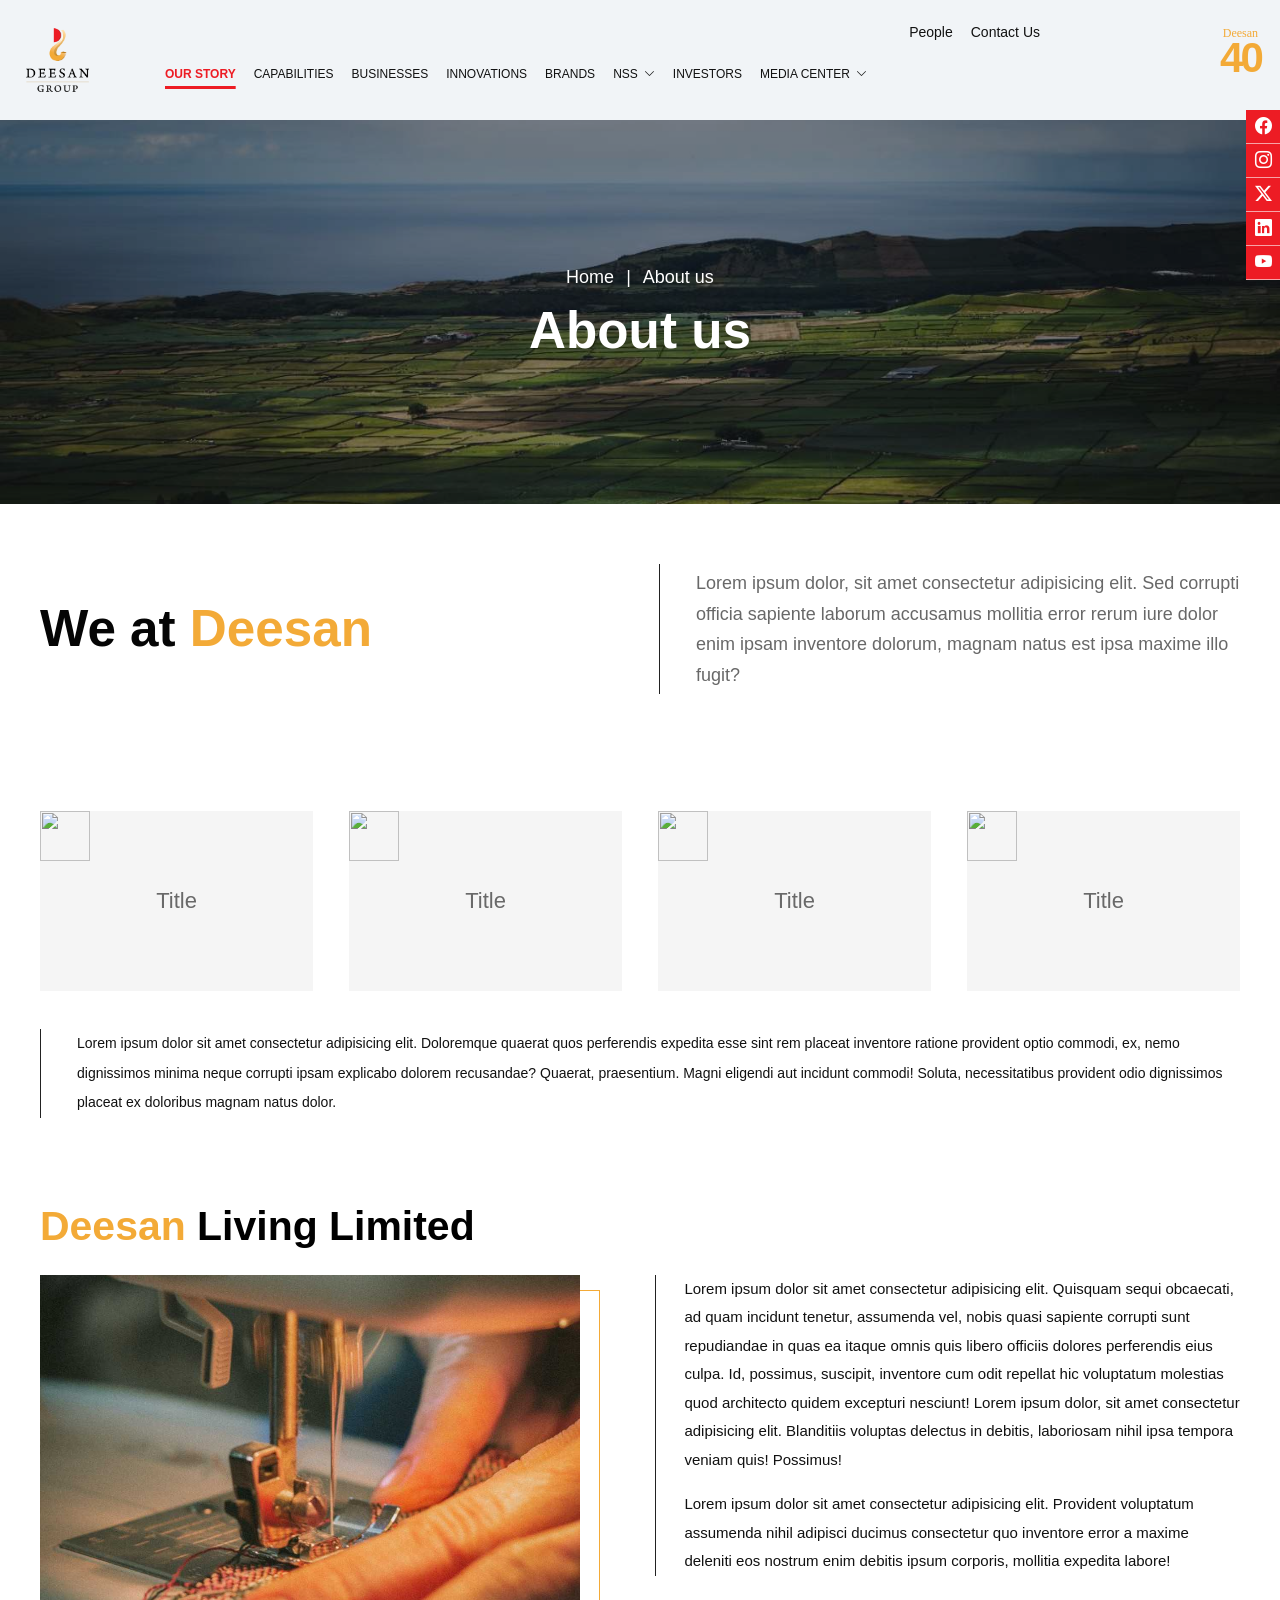
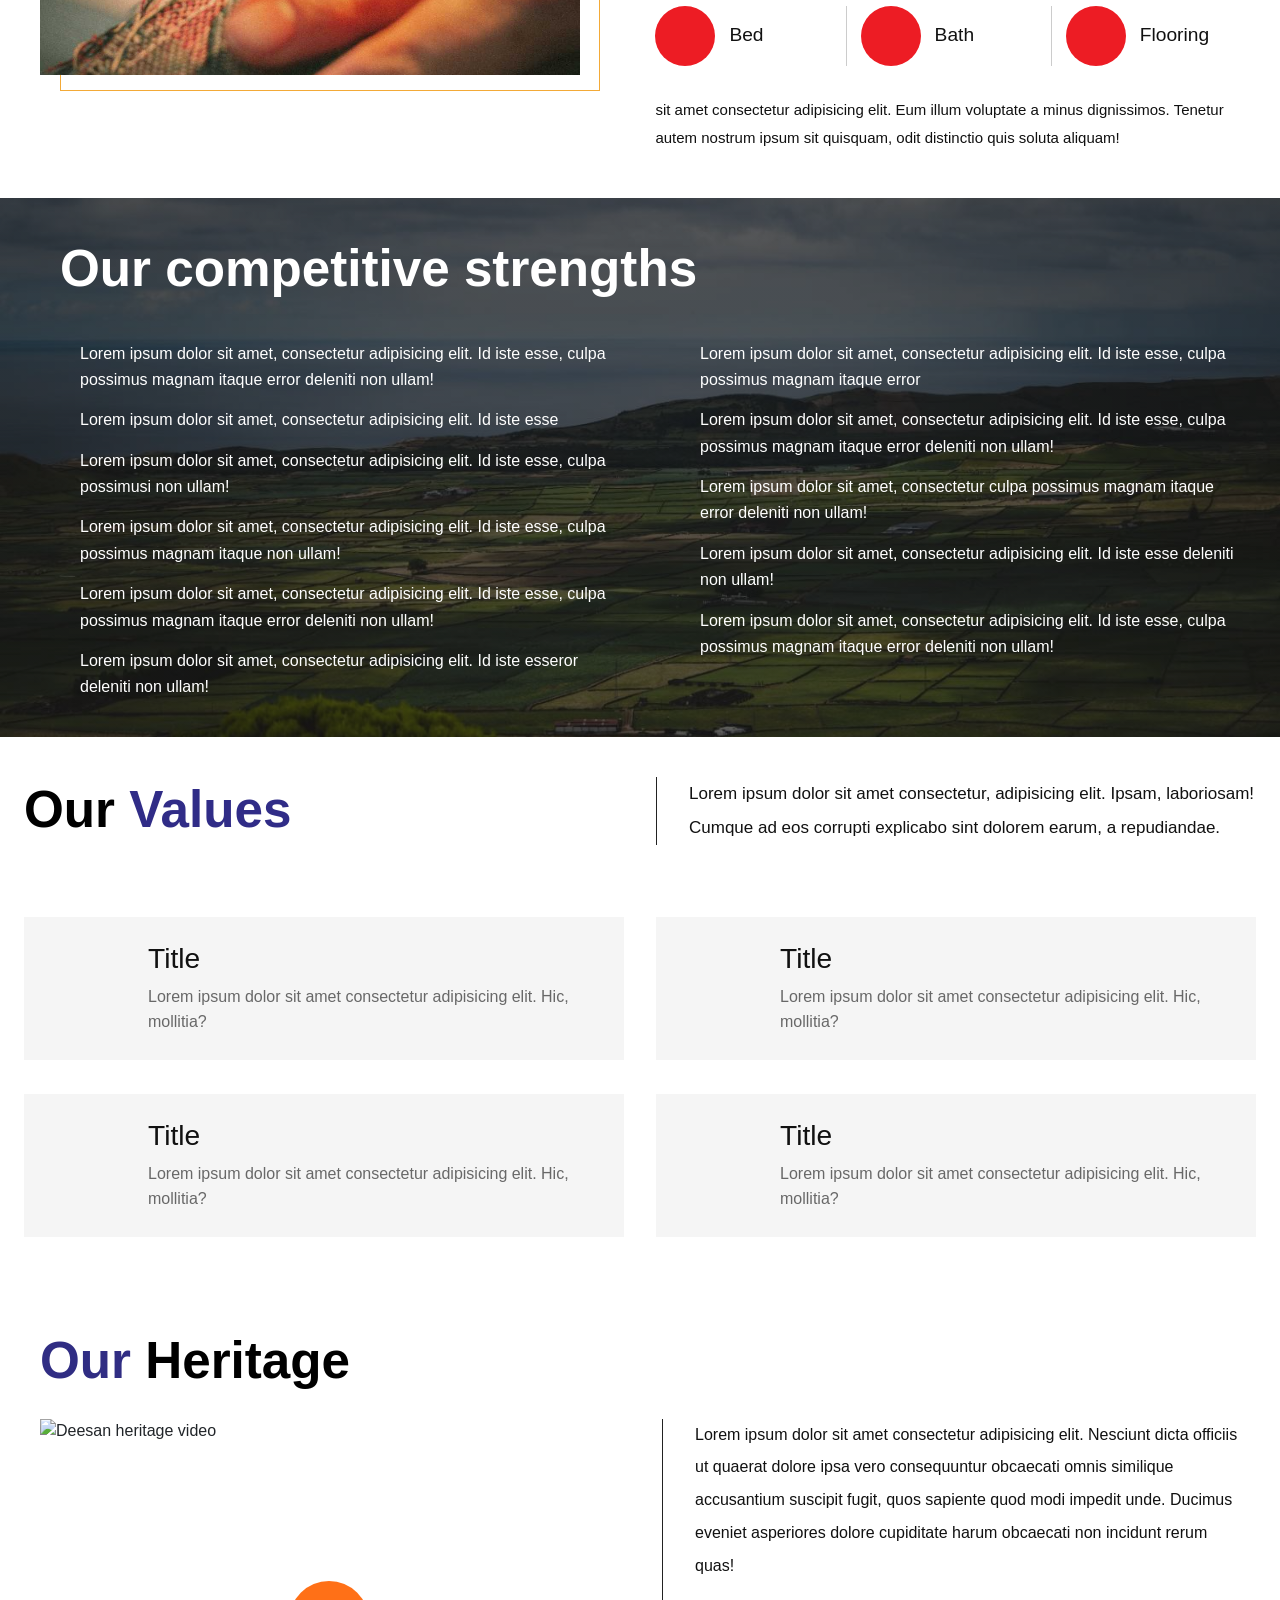
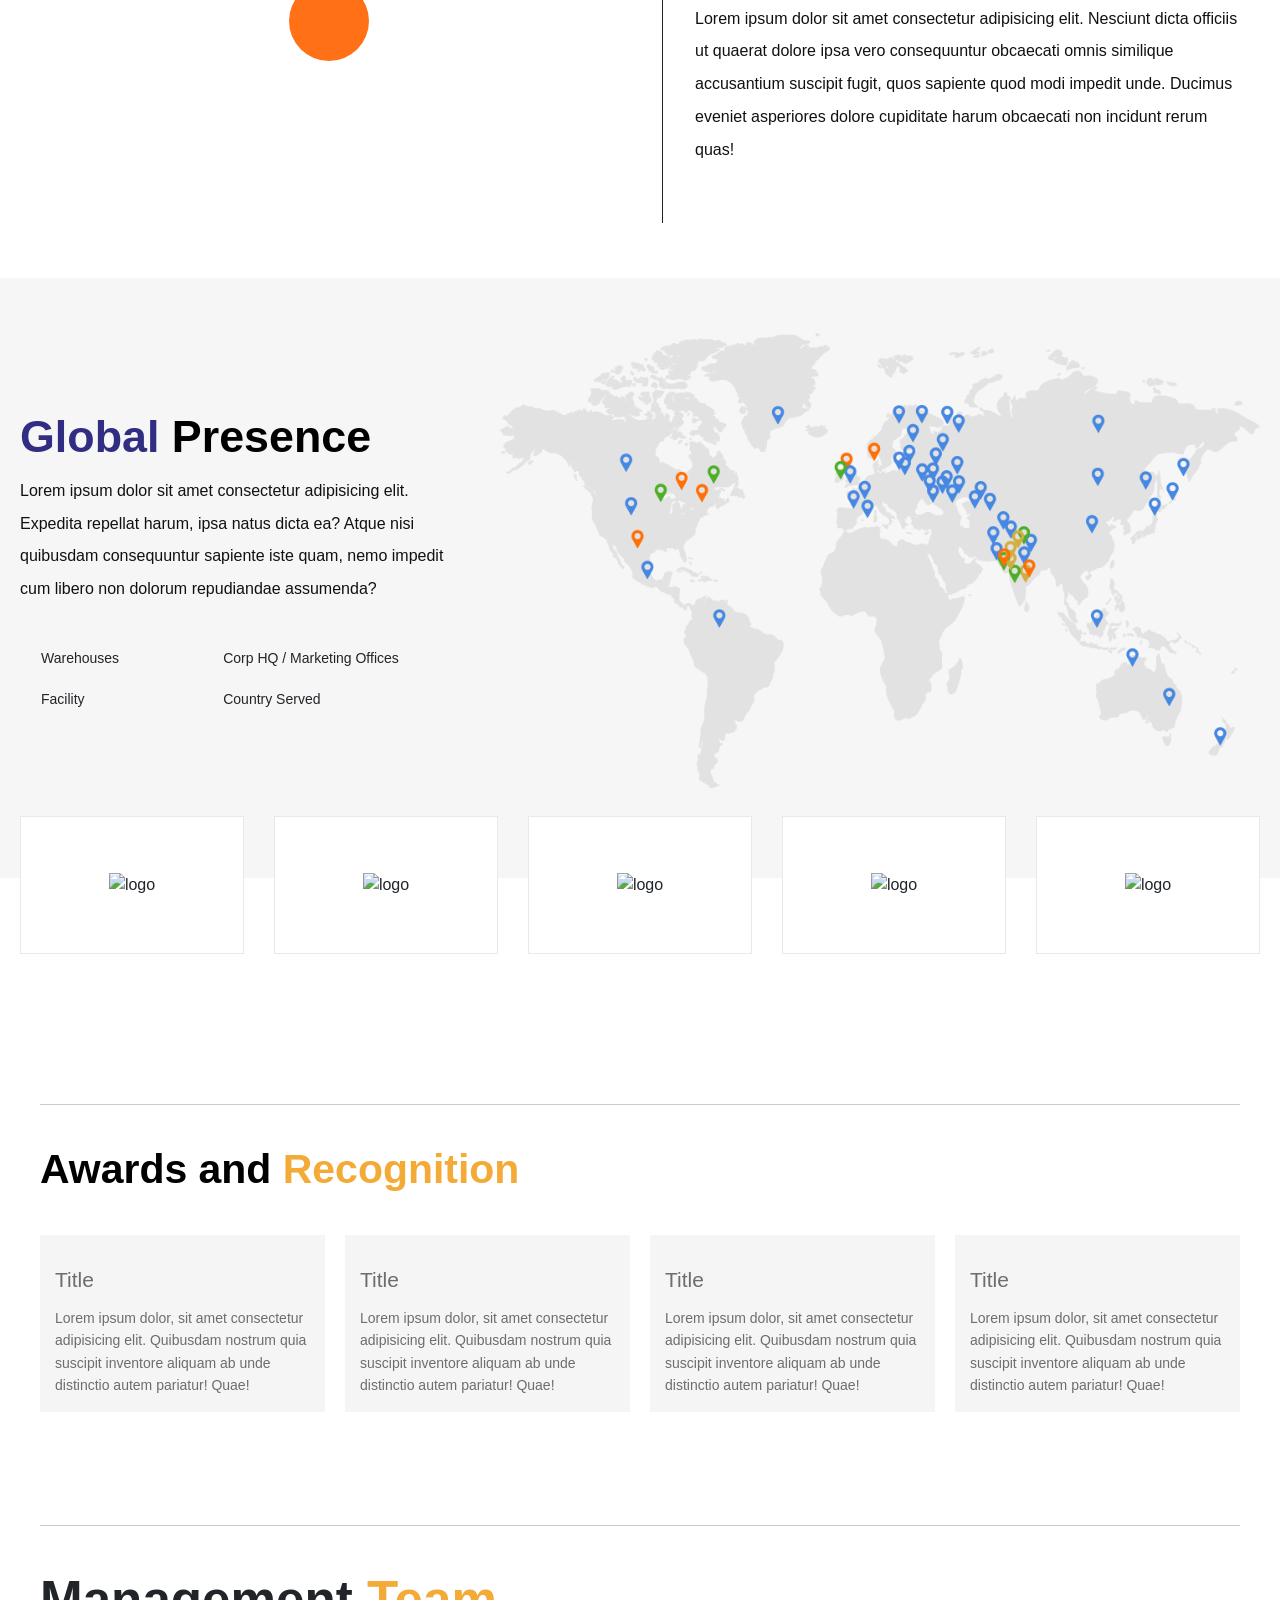
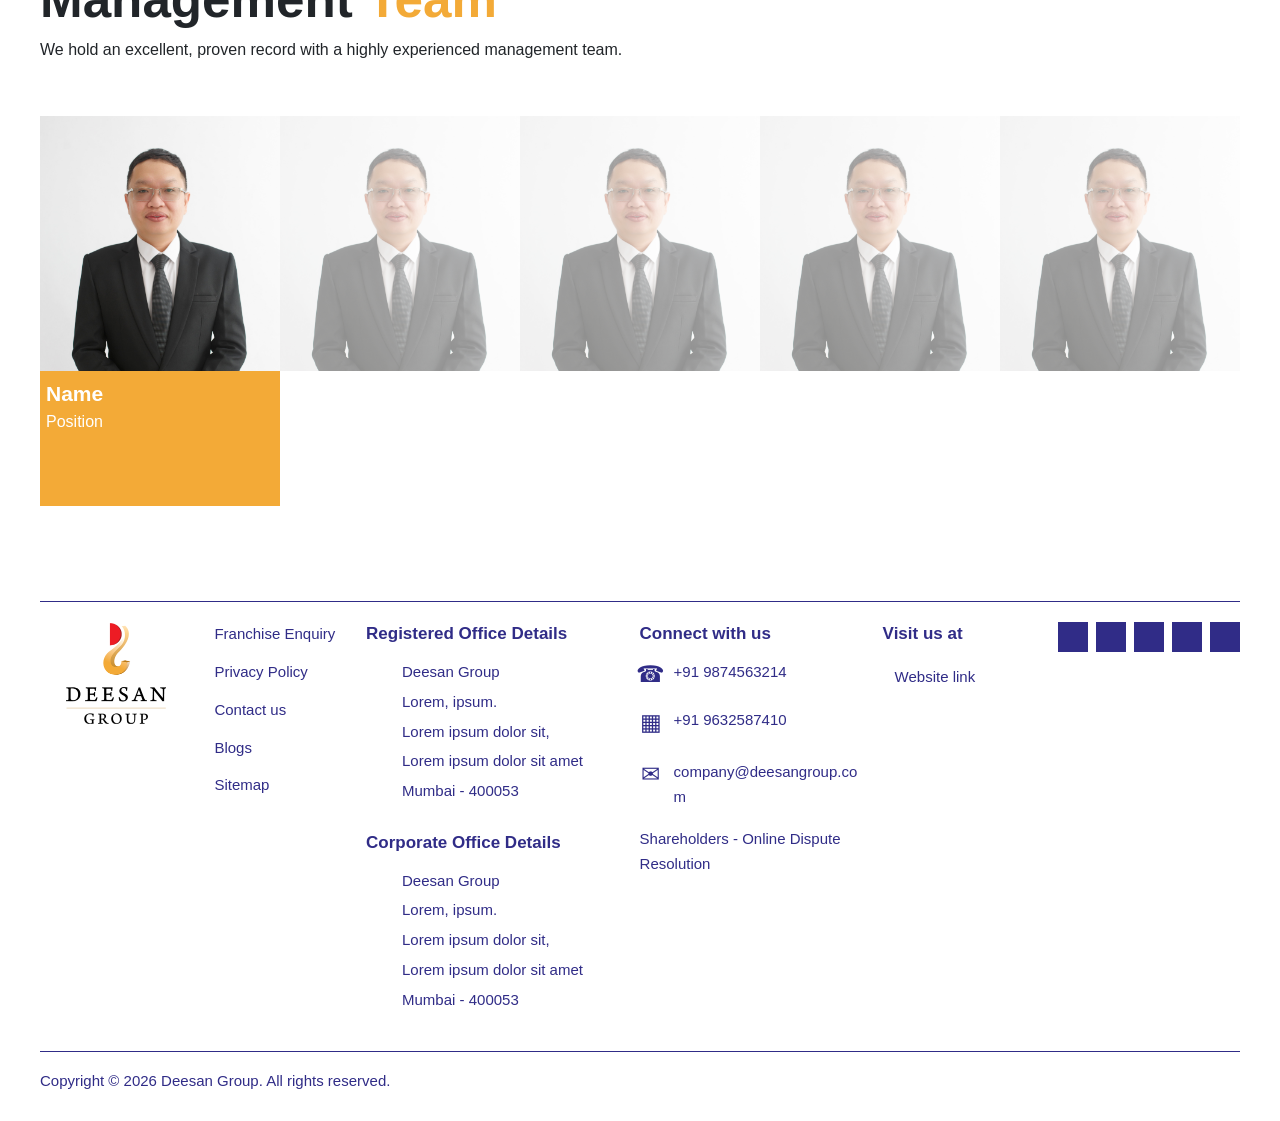
==== commit 8960dea2: "Add files via upload" ====
--- a/about-us.html
+++ b/about-us.html
@@ -61,7 +61,16 @@
                     </div>
                 </div>
                 <a href="investors.html">INVESTORS</a>
-                <a href="#">MEDIA CENTER</a>
+                <div class="nav-dropdown">
+                    <a href="nss.html" class="nav-dropdown-toggle">
+                        MEDIA CENTER <i class="bi bi-chevron-down"></i>
+                    </a>
+
+                    <div class="nav-dropdown-menu">
+                        <a href="news-centre.html">News Center</a>
+                        <a href="blogs.html">Blogs</a>
+                    </div>
+                </div>
 
             </nav>
 
@@ -124,7 +133,17 @@
                     </div>
                 </div>
                 <a href="investors.html">INVESTORS</a>
-                <a href="#">MEDIA CENTER</a>
+                <div class="mobile-nav-dropdown">
+                    <button type="button" href="nss.html" class="mobile-dropdown-toggle" aria-expanded="false">
+                        Media Center
+                        <i class="bi bi-chevron-down"></i>
+                    </button>
+
+                    <div class="mobile-dropdown-menu">
+                        <a href="news-centre.html">News Center</a>
+                        <a href="blogs.html">Blogs</a>
+                    </div>
+                </div>
 
                 <hr>
 
--- a/assets/css/style.css
+++ b/assets/css/style.css
@@ -11232,4 +11232,281 @@
     .investor-contact-detail a {
         font-size: 15px;
     }
+}
+
+
+/* =====================================
+   MEDIA & NEWS SECTION
+===================================== */
+
+.media-news-section {
+    padding: 60px 20px 80px;
+    background: #fff;
+}
+
+.media-news-container {
+    max-width: 1440px;
+    margin: 0 auto;
+}
+
+/* Filter tabs */
+
+.media-filter-tabs {
+    display: flex;
+    align-items: center;
+    flex-wrap: wrap;
+    gap: 15px 28px;
+    margin-bottom: 60px;
+}
+
+.media-filter-btn {
+    position: relative;
+    padding: 10px 15px;
+    border: 2px solid var(--red);
+    background: transparent;
+    color: var(--red, #302d83);
+    font-size: 16px;
+    text-transform: uppercase;
+    cursor: pointer;
+    transition: all 0.3s ease;
+}
+
+.media-filter-btn:hover,
+.media-filter-btn.active {
+    background: var(--red);
+    color: #fff;
+}
+
+.media-filter-btn.active::after {
+    content: "";
+    position: absolute;
+    left: 50%;
+    bottom: -12px;
+    transform: translateX(-50%);
+    border-left: 12px solid transparent;
+    border-right: 12px solid transparent;
+    border-top: 12px solid var(--red);
+}
+
+/* News grid */
+
+.media-news-grid {
+    display: grid;
+    grid-template-columns: repeat(3, minmax(0, 1fr));
+    gap: 55px 30px;
+}
+
+.media-news-card {
+    min-width: 0;
+    display: flex;
+    flex-direction: column;
+}
+
+/* Images */
+
+.media-news-image {
+    width: 100%;
+    aspect-ratio: 1.55 / 1;
+    position: relative;
+    overflow: hidden;
+    background: #eee;
+}
+
+.media-news-image img {
+    width: 100%;
+    height: 100%;
+    object-fit: cover;
+    display: block;
+    transition: transform 0.5s ease;
+}
+
+.media-news-card:hover .media-news-image img {
+    transform: scale(1.04);
+}
+
+/* Video icon */
+
+.media-play-icon {
+    position: absolute;
+    top: 50%;
+    left: 50%;
+    transform: translate(-50%, -50%);
+    width: 65px;
+    height: 65px;
+    display: flex;
+    justify-content: center;
+    align-items: center;
+    border-radius: 50%;
+    background: #302d83;
+    color: #fff;
+    font-size: 32px;
+}
+
+/* Card content */
+
+.media-news-info {
+    display: flex;
+    align-items: flex-start;
+    gap: 22px;
+    margin-top: 20px;
+    min-height: 90px;
+}
+
+.media-news-icon {
+    flex-shrink: 0;
+    color: var(--primary, #302d83);
+    font-size: 45px;
+    line-height: 1;
+}
+
+.media-news-info h3 {
+    margin: 0;
+    color: #111;
+    font-size: clamp(16px, 1.2vw, 20px);
+    font-weight: 400;
+    line-height: 1.35;
+    display: -webkit-box;
+    -webkit-line-clamp: 3;
+    -webkit-box-orient: vertical;
+    overflow: hidden;
+}
+
+/* View more button */
+
+.media-view-btn,
+.media-load-more {
+    display: inline-block;
+    width: fit-content;
+    padding: 10px 28px;
+    background: var(--red);
+    color: #fff;
+    text-decoration: none;
+    font-size: 17px;
+    font-weight: 700;
+    border: none;
+    cursor: pointer;
+    transition: background 0.3s ease;
+}
+
+.media-view-btn {
+    margin-top: auto;
+}
+
+.media-view-btn:hover,
+.media-load-more:hover {
+    background: var(--hover-red);
+    color: #fff;
+}
+
+/* Load more */
+
+.media-load-more-wrap {
+    display: flex;
+    justify-content: center;
+    margin-top: 55px;
+}
+
+/* Hidden cards */
+
+.media-news-card.hidden {
+    display: none;
+}
+
+
+/* =====================================
+   TABLET
+===================================== */
+
+@media (max-width: 991px) {
+
+    .media-news-section {
+        padding: 50px 25px 65px;
+    }
+
+    .media-filter-tabs {
+        gap: 15px;
+        margin-bottom: 45px;
+    }
+
+    .media-filter-btn {
+        padding: 12px 15px;
+        font-size: 14px;
+    }
+
+    .media-news-grid {
+        grid-template-columns: repeat(2, minmax(0, 1fr));
+        gap: 40px 25px;
+    }
+
+    .media-news-info {
+        gap: 15px;
+        min-height: 110px;
+    }
+
+    .media-news-icon {
+        font-size: 35px;
+    }
+}
+
+
+/* =====================================
+   MOBILE
+===================================== */
+
+@media (max-width: 575px) {
+
+    .media-news-section {
+        padding: 35px 18px 50px;
+    }
+
+    .media-filter-tabs {
+        display: flex;
+        flex-wrap: nowrap;
+        overflow-x: auto;
+        gap: 12px;
+        padding: 5px 2px 15px;
+        margin-bottom: 25px;
+        scrollbar-width: thin;
+    }
+
+    .media-filter-btn {
+        flex: 0 0 auto;
+        white-space: nowrap;
+        font-size: 13px;
+        padding: 11px 15px;
+    }
+
+    .media-news-grid {
+        grid-template-columns: 1fr;
+        gap: 35px;
+    }
+
+    .media-news-image {
+        aspect-ratio: 1.5 / 1;
+    }
+
+    .media-news-info {
+        min-height: auto;
+        gap: 15px;
+        margin-top: 15px;
+        margin-bottom: 20px;
+    }
+
+    .media-news-icon {
+        font-size: 32px;
+    }
+
+    .media-news-info h3 {
+        font-size: 20px;
+    }
+
+    .media-view-btn,
+    .media-load-more {
+        padding: 14px 25px;
+        font-size: 15px;
+    }
+
+    .media-load-more-wrap {
+        margin-top: 35px;
+    }
 }
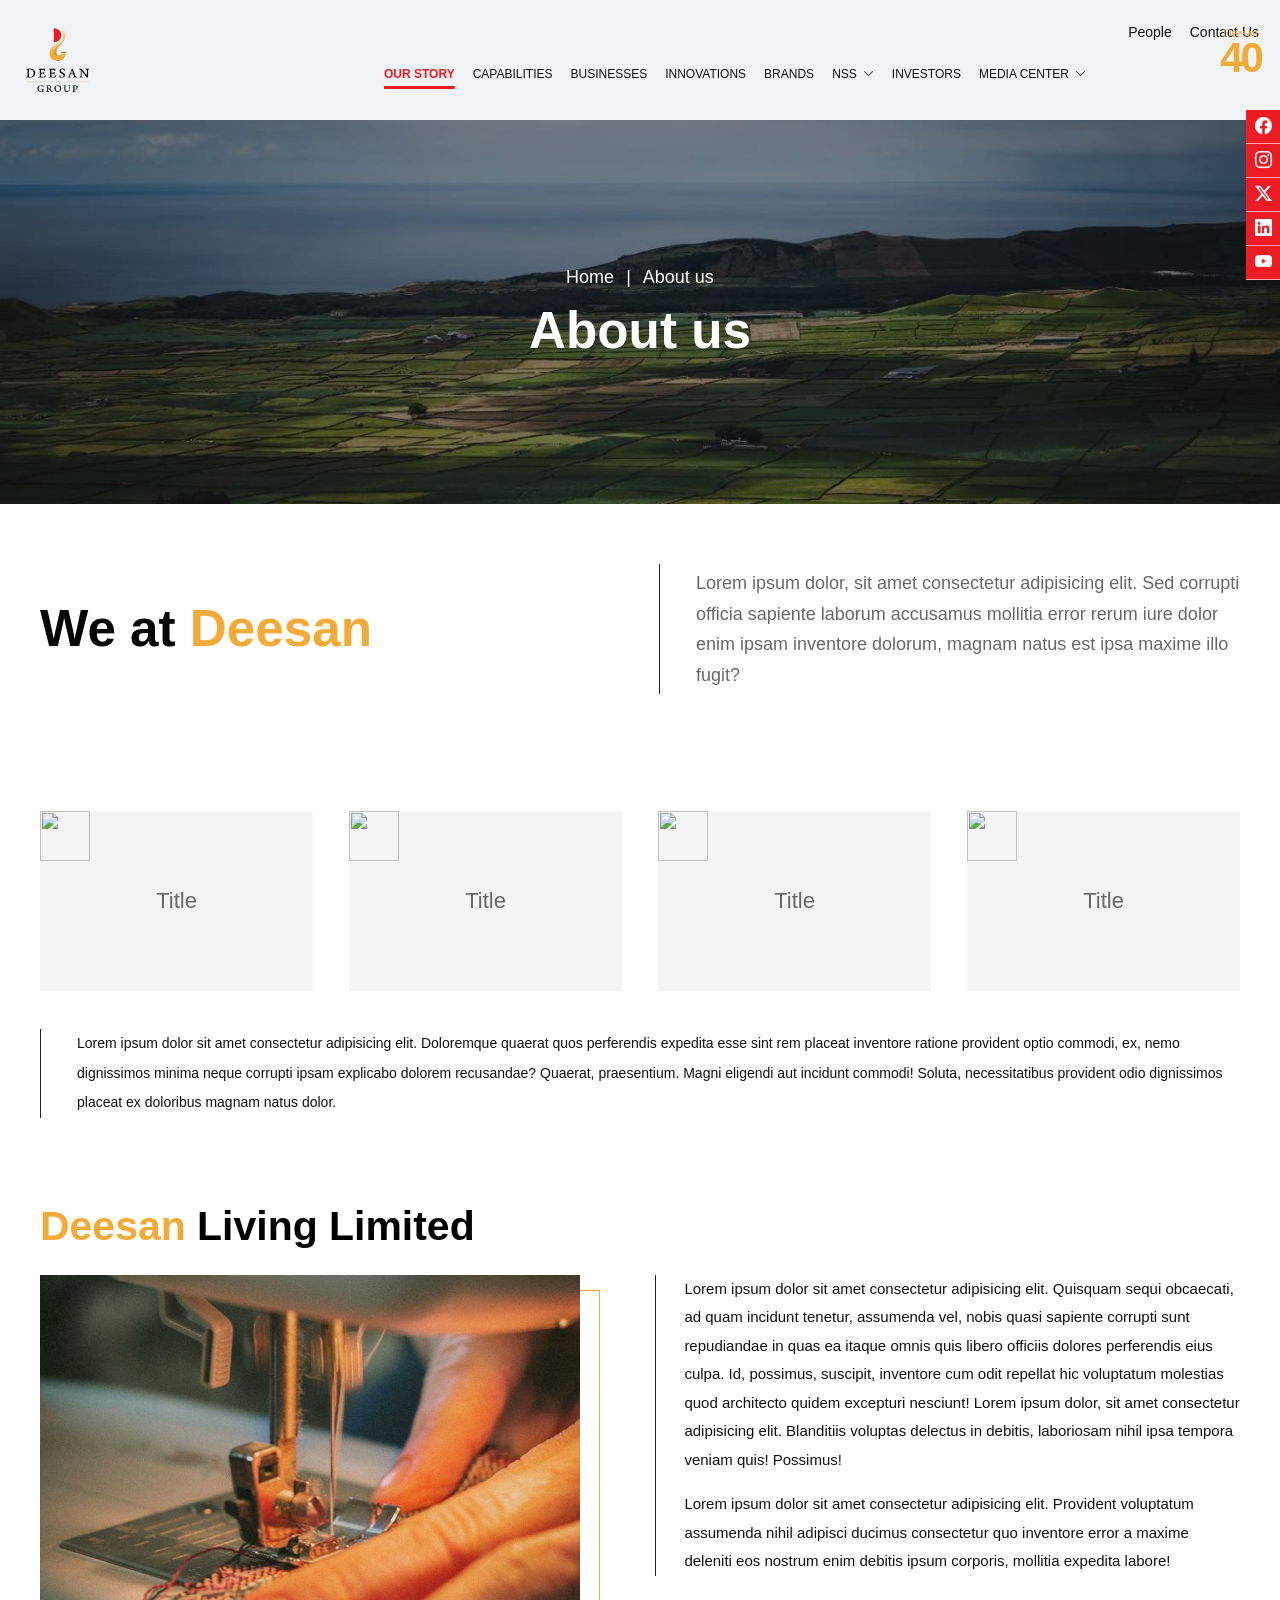
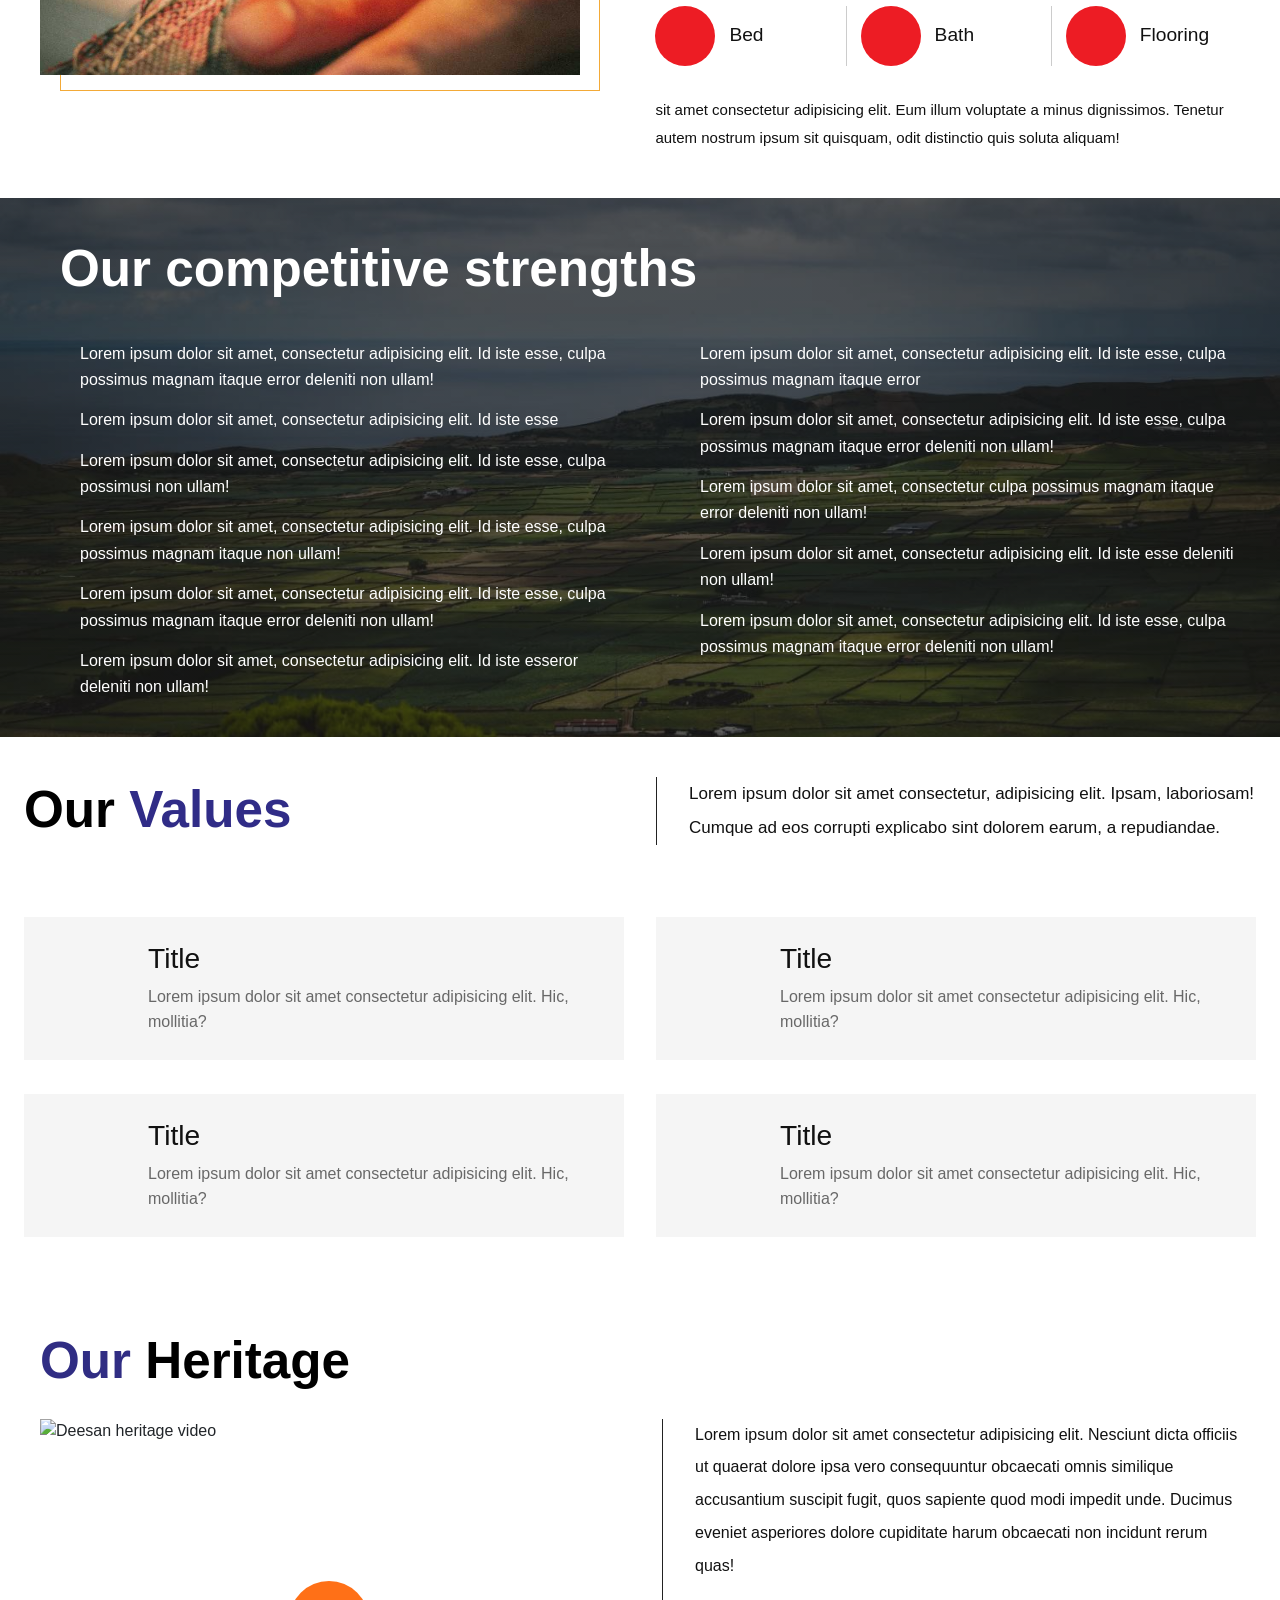
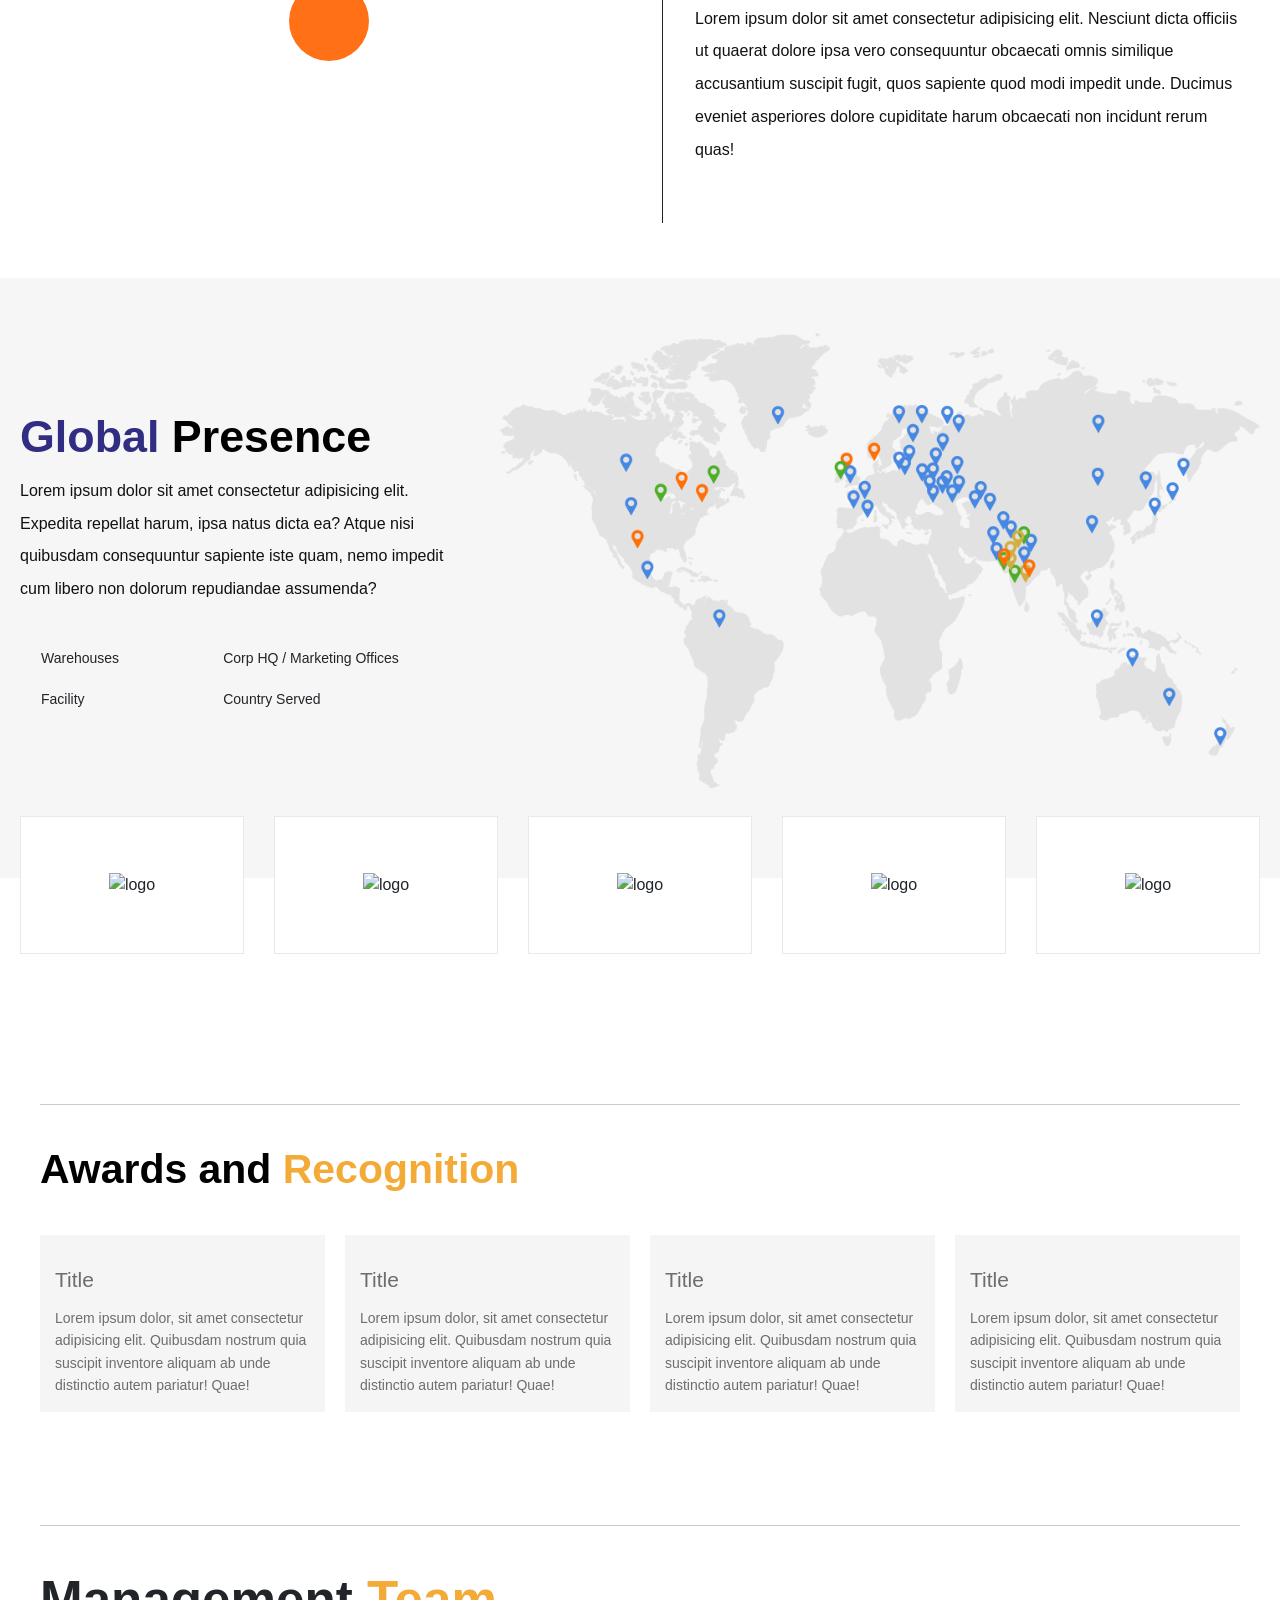
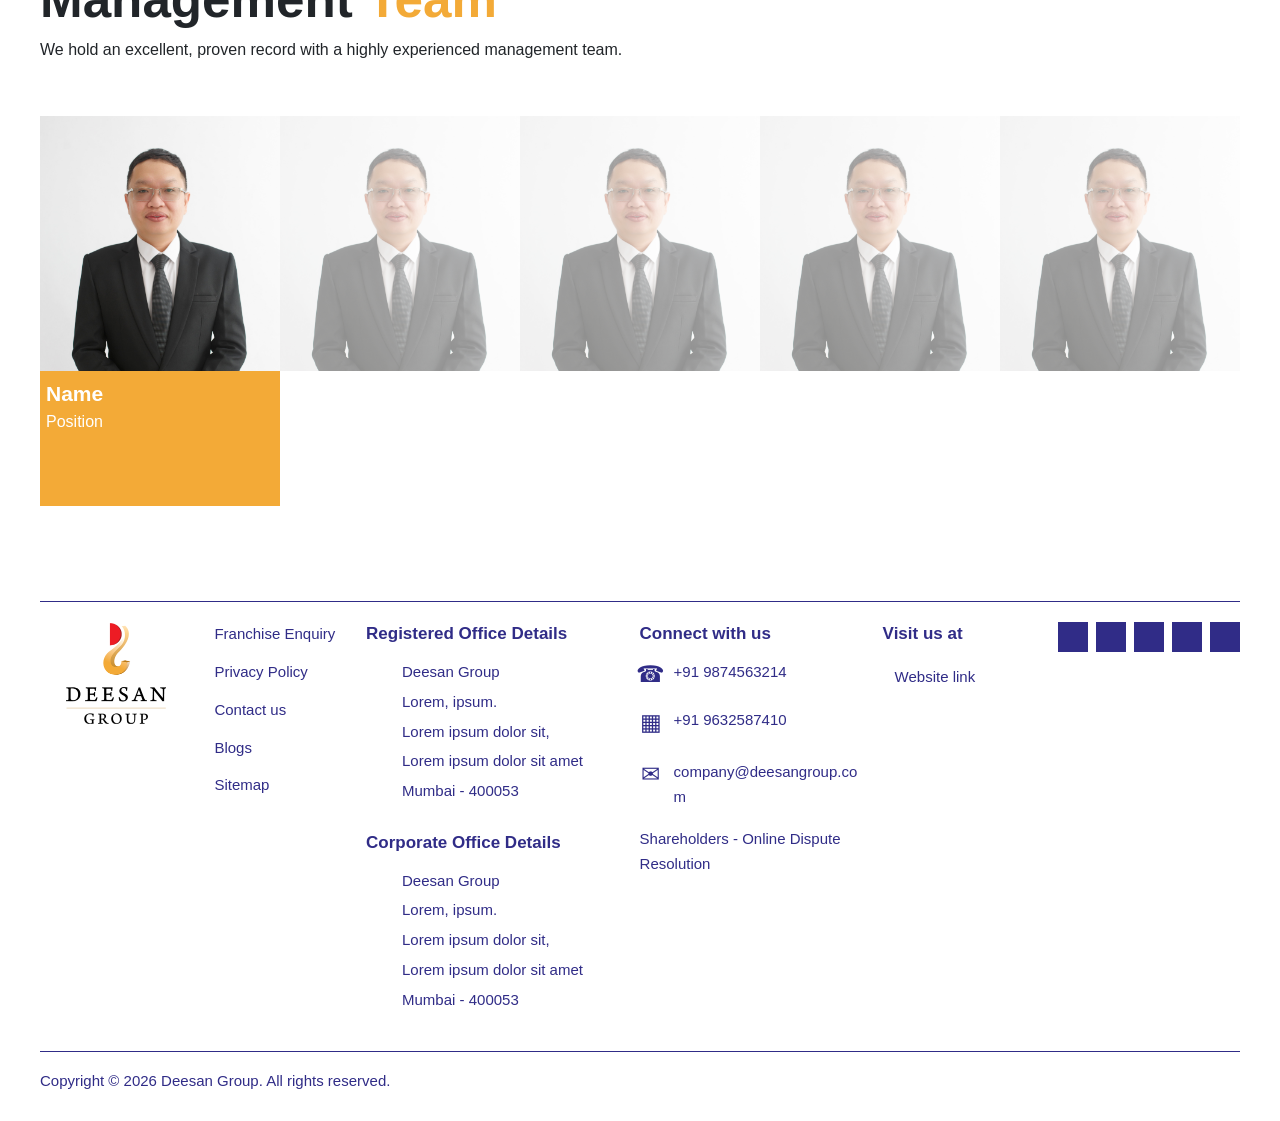
==== commit ab4615c4: "Add files via upload" ====
--- a/about-us.html
+++ b/about-us.html
@@ -36,7 +36,7 @@
 
             <!-- Top Links -->
             <div class="top-links">
-                <a href="#">People</a>
+                <a href="people.html">People</a>
                 <a href="#">Contact Us</a>
             </div>
 
@@ -147,7 +147,7 @@
 
                 <hr>
 
-                <a href="#">People</a>
+                <a href="people.html">People</a>
                 <a href="#">Contact Us</a>
 
             </nav>
--- a/assets/css/style.css
+++ b/assets/css/style.css
@@ -42,7 +42,8 @@
 .logo {
     position: absolute;
     top: 50%;
-    left: 3.5%;
+    /* left: 3.5%; */
+    left: 8.5%;
     z-index: 10;
     display: flex;
     align-items: center;
@@ -53,7 +54,7 @@
 .logo img {
     display: block;
     width: auto;
-    height: 72px;
+    height: 80px;
     max-width: 180px;
     object-fit: contain;
 }
@@ -63,13 +64,14 @@
     width: calc(100% - 400px);
     max-width: 1000px;
     height: 100%;
-    margin: 0 auto;
+    /* margin: 0 auto; old*/
+    margin: 0 30%;
 }
 
 .top-links {
     position: absolute;
     top: 22px;
-    right: 120px;
+    right: 180px;
     display: flex;
     gap: 18px;
 }
@@ -2434,7 +2436,7 @@
         gap: 24px;
 
         width: 100%;
-        margin-top: 0;
+        margin-top: 10px;
         padding: 22px 2px 8px;
 
         overflow-x: auto;
@@ -8682,7 +8684,7 @@
     overflow: hidden;
 }
 
-.innovations-heading {
+.innovations-headings {
     text-align: center;
     margin-bottom: 55px;
 }
@@ -8691,18 +8693,18 @@
     display: block;
     width: 55px;
     height: 4px;
-    background: var(--primary);
-    margin: 0 auto 12px;
-}
-
-.innovations-heading h2 {
+    /* background: var(--primary); */
+    /* margin: 0 auto 12px; */
+}
+
+.innovations-headings h2 {
     margin: 0;
     font-size: clamp(36px, 4vw, 68px);
     font-weight: 700;
     color: #000;
 }
 
-.innovations-heading h2 span {
+.innovations-headings h2 span {
     color: var(--primary);
 }
 
@@ -8950,12 +8952,12 @@
         padding: 25px 0 90px;
     }
 
-    .innovations-heading {
+    .innovations-headings {
         margin-bottom: 30px;
         padding: 0 15px;
     }
 
-    .innovations-heading h2 {
+    .innovations-headings h2 {
         font-size: 36px;
     }
 
@@ -11509,4 +11511,877 @@
     .media-load-more-wrap {
         margin-top: 35px;
     }
+}
+
+/* ================= THE DEESAN WAY ================= */
+
+.deesan-way {
+    width: 100%;
+    padding: 80px 20px;
+    background: #fff;
+    overflow: hidden;
+}
+
+.deesan-way-container {
+    max-width: 1200px;
+    margin: 0 auto;
+}
+
+/* Main grid */
+
+.deesan-way-grid {
+    display: grid;
+    grid-template-columns: 1.2fr 0.8fr;
+    gap: 35px;
+    align-items: stretch;
+}
+
+/* Left content */
+
+.deesan-way-left {
+    display: flex;
+    flex-direction: column;
+    min-width: 0;
+}
+
+.deesan-way-heading {
+    position: relative;
+    margin-bottom: 25px;
+}
+
+.deesan-way-line {
+    display: block;
+    width: 55px;
+    height: 5px;
+    background: #f5b94c;
+    margin-bottom: 12px;
+}
+
+.deesan-way-heading h2 {
+    margin: 0;
+    font-size: clamp(38px, 4.5vw, 53px);
+    line-height: 1.1;
+    font-weight: 700;
+    color: #000;
+}
+
+.deesan-way-heading h2 span {
+    color: #302d83;
+}
+
+.deesan-way-intro p {
+    margin: 0 0 28px;
+    font-size: 16px;
+    line-height: 1.9;
+    color: #111;
+}
+
+/* Image collage */
+
+.deesan-way-collage {
+    display: grid;
+    grid-template-columns: 1.7fr 0.8fr;
+    align-items: end;
+    gap: 14px;
+    margin-top: auto;
+    padding-top: 20px;
+}
+
+.deesan-way-collage-main {
+    width: 100%;
+    height: 330px;
+}
+
+.deesan-way-collage-small {
+    width: 100%;
+    height: 260px;
+}
+
+.deesan-way-collage img {
+    display: block;
+    width: 100%;
+    height: 100%;
+    object-fit: cover;
+}
+
+/* Right large image */
+
+.deesan-way-right {
+    width: 100%;
+    height: 680px;
+    min-width: 0;
+}
+
+.deesan-way-right img {
+    display: block;
+    width: 100%;
+    height: 100%;
+    object-fit: cover;
+    object-position: center;
+}
+
+/* Bottom text */
+
+.deesan-way-bottom {
+    margin-top: 35px;
+}
+
+.deesan-way-bottom p {
+    margin: 0;
+    font-size: 16px;
+    line-height: 1.9;
+    color: #111;
+}
+
+
+/* ================= TABLET ================= */
+
+@media (max-width: 991px) {
+
+    .deesan-way {
+        padding: 60px 25px;
+    }
+
+    .deesan-way-grid {
+        grid-template-columns: 1fr 0.8fr;
+        gap: 25px;
+    }
+
+    .deesan-way-heading h2 {
+        font-size: 42px;
+    }
+
+    .deesan-way-intro p {
+        font-size: 16px;
+        line-height: 1.8;
+        margin-bottom: 20px;
+    }
+
+    .deesan-way-collage-main {
+        height: 240px;
+    }
+
+    .deesan-way-collage-small {
+        height: 190px;
+    }
+
+    .deesan-way-right {
+        height: 560px;
+    }
+
+    .deesan-way-bottom p {
+        font-size: 16px;
+    }
+}
+
+
+/* ================= MOBILE ================= */
+
+@media (max-width: 575px) {
+
+    .deesan-way {
+        padding: 45px 18px;
+    }
+
+    .deesan-way-grid {
+        grid-template-columns: 1fr;
+        gap: 25px;
+    }
+
+    .deesan-way-heading {
+        margin-bottom: 20px;
+    }
+
+    .deesan-way-heading h2 {
+        font-size: 38px;
+    }
+
+    .deesan-way-intro p {
+        font-size: 15px;
+        line-height: 1.8;
+        margin-bottom: 18px;
+    }
+
+    /* Collage */
+
+    .deesan-way-collage {
+        grid-template-columns: 1.4fr 0.8fr;
+        gap: 10px;
+        padding-top: 5px;
+    }
+
+    .deesan-way-collage-main {
+        height: 220px;
+    }
+
+    .deesan-way-collage-small {
+        height: 160px;
+    }
+
+    /* Large image moves below collage */
+
+    .deesan-way-right {
+        height: 420px;
+    }
+
+    .deesan-way-right img {
+        object-position: center top;
+    }
+
+    .deesan-way-bottom {
+        margin-top: 25px;
+    }
+
+    .deesan-way-bottom p {
+        font-size: 15px;
+        line-height: 1.8;
+    }
+}
+
+
+/* ================= SMALL MOBILE ================= */
+
+@media (max-width: 380px) {
+
+    .deesan-way-heading h2 {
+        font-size: 32px;
+    }
+
+    .deesan-way-collage-main {
+        height: 180px;
+    }
+
+    .deesan-way-collage-small {
+        height: 140px;
+    }
+
+    .deesan-way-right {
+        height: 350px;
+    }
+}
+
+/* ================= OUR INITIATIVES ================= */
+/* =========================================
+   INITIATIVES SECTION
+========================================= */
+
+.initiatives-section {
+    width: 100%;
+    padding: 53px 30px 0;
+
+    background-color: #ffffff;
+
+    box-sizing: border-box;
+}
+
+.initiatives-container {
+    width: 100%;
+    max-width: 1200px;
+
+    margin: 0 auto;
+
+    display: grid;
+    grid-template-columns: repeat(3, minmax(0, 1fr));
+
+    gap: 36px;
+
+    align-items: stretch;
+}
+
+
+/* =========================================
+   INITIATIVE CARDS
+========================================= */
+
+.initiative-card {
+    position: relative;
+
+    width: 100%;
+    min-height: 346px;
+
+    padding: 29px 30px 25px;
+
+    display: flex;
+    flex-direction: column;
+    align-items: center;
+
+    background-color: #ffffff;
+
+    border: 1px solid #e7e7e7;
+
+    box-sizing: border-box;
+
+    cursor: pointer;
+
+    text-align: center;
+
+    transition:
+        background-color 0.35s ease,
+        box-shadow 0.35s ease,
+        border-color 0.35s ease,
+        transform 0.35s ease;
+}
+
+
+/* =========================================
+   ACTIVE CARD
+========================================= */
+
+.initiative-card.active {
+    border-color: transparent;
+
+    box-shadow:
+        0 0 45px rgba(0, 0, 0, 0.09);
+}
+
+
+/* Active Card Bottom Triangle */
+
+.initiative-card.active::after {
+    content: "";
+
+    position: absolute;
+
+    bottom: -24px;
+    left: 50%;
+
+    transform: translateX(-50%);
+
+    width: 0;
+    height: 0;
+
+    border-left: 24px solid transparent;
+    border-right: 24px solid transparent;
+
+    border-top: 24px solid #ffffff;
+
+    z-index: 2;
+}
+
+
+/* =========================================
+   CARD ICON
+========================================= */
+
+.initiative-icon {
+    width: 90px;
+    height: 90px;
+
+    margin-bottom: 20px;
+
+    display: flex;
+    align-items: center;
+    justify-content: center;
+
+    flex-shrink: 0;
+
+    transition: all 0.35s ease;
+}
+
+
+/* PNG Icon */
+
+.initiative-img {
+    width: 64px;
+    height: 64px;
+
+    object-fit: contain;
+
+    display: block;
+
+    opacity: 0.65;
+
+    transition:
+        filter 0.35s ease,
+        opacity 0.35s ease,
+        transform 0.35s ease;
+}
+
+
+/* Active Icon Circle */
+
+.initiative-card.active .initiative-icon {
+    width: 116px;
+    height: 116px;
+
+    margin-bottom: 20px;
+
+    background-color: #292783;
+
+    border-radius: 50%;
+}
+
+
+/* White PNG Icon Inside Blue Circle */
+
+.initiative-card.active .initiative-img {
+    width: 64px;
+    height: 64px;
+
+    opacity: 1;
+
+    filter: brightness(0) invert(1);
+}
+
+
+/* =========================================
+   CARD CONTENT
+========================================= */
+
+.initiative-content {
+    width: 100%;
+}
+
+.initiative-content p {
+    margin: 0;
+
+    font-family: Arial, Helvetica, sans-serif;
+
+    font-size: 20px;
+    font-weight: 400;
+
+    line-height: 1.5;
+
+    color: #151515;
+
+    text-align: center;
+
+    overflow-wrap: break-word;
+}
+
+
+/* =========================================
+   CARD HOVER
+========================================= */
+
+.initiative-card:hover {
+    background-color: #f9f9ff;
+
+    border-color: #292783;
+
+    box-shadow:
+        0 10px 35px rgba(41, 39, 131, 0.10);
+
+    transform: translateY(-5px);
+}
+
+
+/* =========================================
+   DESCRIPTION SECTION
+========================================= */
+
+.initiative-details {
+    width: 100%;
+
+    margin-top: 88px;
+
+    padding: 62px 65px 70px;
+
+    background-color: #f3f3f3;
+
+    box-sizing: border-box;
+}
+
+
+.initiative-details-container {
+    width: 100%;
+    max-width: 1200px;
+
+    margin: 0 auto;
+
+    display: grid;
+
+    grid-template-columns: 1fr 1fr;
+
+    gap: 50px;
+
+    align-items: start;
+}
+
+
+/* =========================================
+   DESCRIPTION LEFT SIDE
+========================================= */
+
+.initiative-details-left {
+    width: 100%;
+}
+
+
+/* Title Card */
+
+.initiative-details-title {
+    position: relative;
+
+    width: 100%;
+    min-height: 72px;
+
+    display: flex;
+    align-items: center;
+
+    padding: 10px 25px 10px 50px;
+
+    background-color: #ffffff;
+
+    box-shadow:
+        0 15px 35px rgba(0, 0, 0, 0.08);
+
+    box-sizing: border-box;
+}
+
+
+/* Description Icon Circle */
+
+.initiative-details-icon {
+    position: absolute;
+
+    left: -25px;
+    top: 50%;
+
+    transform: translateY(-50%);
+
+    width: 50px;
+    height: 50px;
+
+    display: flex;
+    align-items: center;
+    justify-content: center;
+
+    background-color: #292783;
+
+    border-radius: 50%;
+}
+
+
+/* Description PNG */
+
+.details-icon-img {
+    width: 32px;
+    height: 32px;
+
+    object-fit: contain;
+
+    display: block;
+
+    filter: brightness(0) invert(1);
+}
+
+
+/* Description Title */
+
+.initiative-details-heading {
+    margin: 0;
+
+    font-family: Arial, Helvetica, sans-serif;
+
+    font-size: 25px;
+    font-weight: 400;
+
+    line-height: 1.4;
+
+    color: #34328e;
+}
+
+
+/* Horizontal Line */
+
+.initiative-details-line {
+    position: absolute;
+
+    left: calc(100% - 75px);
+
+    width: 155px;
+    height: 1px;
+
+    background-color: #34328e;
+}
+
+
+/* Subtitle */
+
+.initiative-details-subtitle {
+    margin-top: 22px;
+
+    padding-left: 50px;
+
+    font-family: Arial, Helvetica, sans-serif;
+
+    font-size: 25px;
+    font-weight: 400;
+
+    line-height: 1.4;
+
+    color: #414141;
+}
+
+
+/* =========================================
+   DESCRIPTION RIGHT SIDE
+========================================= */
+
+.initiative-details-right {
+    width: 100%;
+}
+
+.initiative-details-description {
+    margin: 0;
+
+    font-family: Arial, Helvetica, sans-serif;
+
+    font-size: 16px;
+    font-weight: 400;
+
+    line-height: 1.5;
+
+    color: #222222;
+}
+
+
+/* =========================================
+   DESCRIPTION TRANSITION
+========================================= */
+
+.initiative-details-heading,
+.initiative-details-subtitle,
+.initiative-details-description {
+    transition: opacity 0.25s ease;
+}
+
+
+/* =========================================
+   TABLET RESPONSIVE
+========================================= */
+
+@media (max-width: 1024px) {
+
+    .initiatives-section {
+        padding: 45px 25px 0;
+    }
+
+    .initiatives-container {
+        gap: 24px;
+    }
+
+    .initiative-card {
+        min-height: 350px;
+
+        padding: 25px 20px;
+    }
+
+    .initiative-content p {
+        font-size: 17px;
+
+        line-height: 1.6;
+    }
+
+    .initiative-icon {
+        width: 80px;
+        height: 80px;
+    }
+
+    .initiative-img {
+        width: 58px;
+        height: 58px;
+    }
+
+    .initiative-card.active .initiative-icon {
+        width: 100px;
+        height: 100px;
+    }
+
+    .initiative-card.active .initiative-img {
+        width: 58px;
+        height: 58px;
+    }
+
+
+    /* Description */
+
+    .initiative-details {
+        margin-top: 70px;
+
+        padding: 50px 40px;
+    }
+
+    .initiative-details-container {
+        gap: 35px;
+    }
+
+    .initiative-details-heading {
+        font-size: 21px;
+    }
+
+    .initiative-details-subtitle {
+        font-size: 22px;
+    }
+
+    .initiative-details-line {
+        width: 80px;
+    }
+
+}
+
+
+/* =========================================
+   MOBILE RESPONSIVE
+========================================= */
+
+@media (max-width: 767px) {
+
+    .initiatives-section {
+        padding: 35px 20px 0;
+    }
+
+    .initiatives-container {
+        grid-template-columns: 1fr;
+
+        gap: 25px;
+
+        max-width: 500px;
+    }
+
+    .initiative-card {
+        min-height: auto;
+
+        padding: 30px 25px;
+    }
+
+    .initiative-card.active {
+        box-shadow:
+            0 0 30px rgba(0, 0, 0, 0.08);
+    }
+
+    .initiative-card.active::after {
+        display: none;
+    }
+
+    .initiative-icon {
+        width: 80px;
+        height: 80px;
+
+        margin-bottom: 18px;
+    }
+
+    .initiative-img {
+        width: 60px;
+        height: 60px;
+    }
+
+    .initiative-card.active .initiative-icon {
+        width: 100px;
+        height: 100px;
+
+        margin-bottom: 20px;
+    }
+
+    .initiative-card.active .initiative-img {
+        width: 60px;
+        height: 60px;
+    }
+
+    .initiative-content p {
+        font-size: 17px;
+
+        line-height: 1.6;
+    }
+
+
+    /* Description */
+
+    .initiative-details {
+        margin-top: 50px;
+
+        padding: 40px 25px;
+    }
+
+    .initiative-details-container {
+        grid-template-columns: 1fr;
+
+        gap: 35px;
+    }
+
+    .initiative-details-title {
+        min-height: 65px;
+
+        padding-left: 40px;
+        padding-right: 15px;
+    }
+
+    .initiative-details-icon {
+        width: 45px;
+        height: 45px;
+
+        left: -15px;
+    }
+
+    .details-icon-img {
+        width: 28px;
+        height: 28px;
+    }
+
+    .initiative-details-heading {
+        font-size: 19px;
+    }
+
+    .initiative-details-line {
+        display: none;
+    }
+
+    .initiative-details-subtitle {
+        padding-left: 40px;
+
+        margin-top: 18px;
+
+        font-size: 20px;
+    }
+
+    .initiative-details-description {
+        font-size: 16px;
+
+        line-height: 1.7;
+    }
+
+}
+
+
+/* =========================================
+   SMALL MOBILE
+========================================= */
+
+@media (max-width: 480px) {
+
+    .initiatives-section {
+        padding: 30px 15px 0;
+    }
+
+    .initiatives-container {
+        gap: 20px;
+    }
+
+    .initiative-card {
+        padding: 25px 20px;
+    }
+
+    .initiative-content p {
+        font-size: 16px;
+
+        line-height: 1.6;
+    }
+
+    .initiative-details {
+        padding: 35px 20px;
+    }
+
+    .initiative-details-heading {
+        font-size: 17px;
+    }
+
+    .initiative-details-subtitle {
+        font-size: 18px;
+    }
+
+    .initiative-details-description {
+        font-size: 15px;
+    }
+
 }
